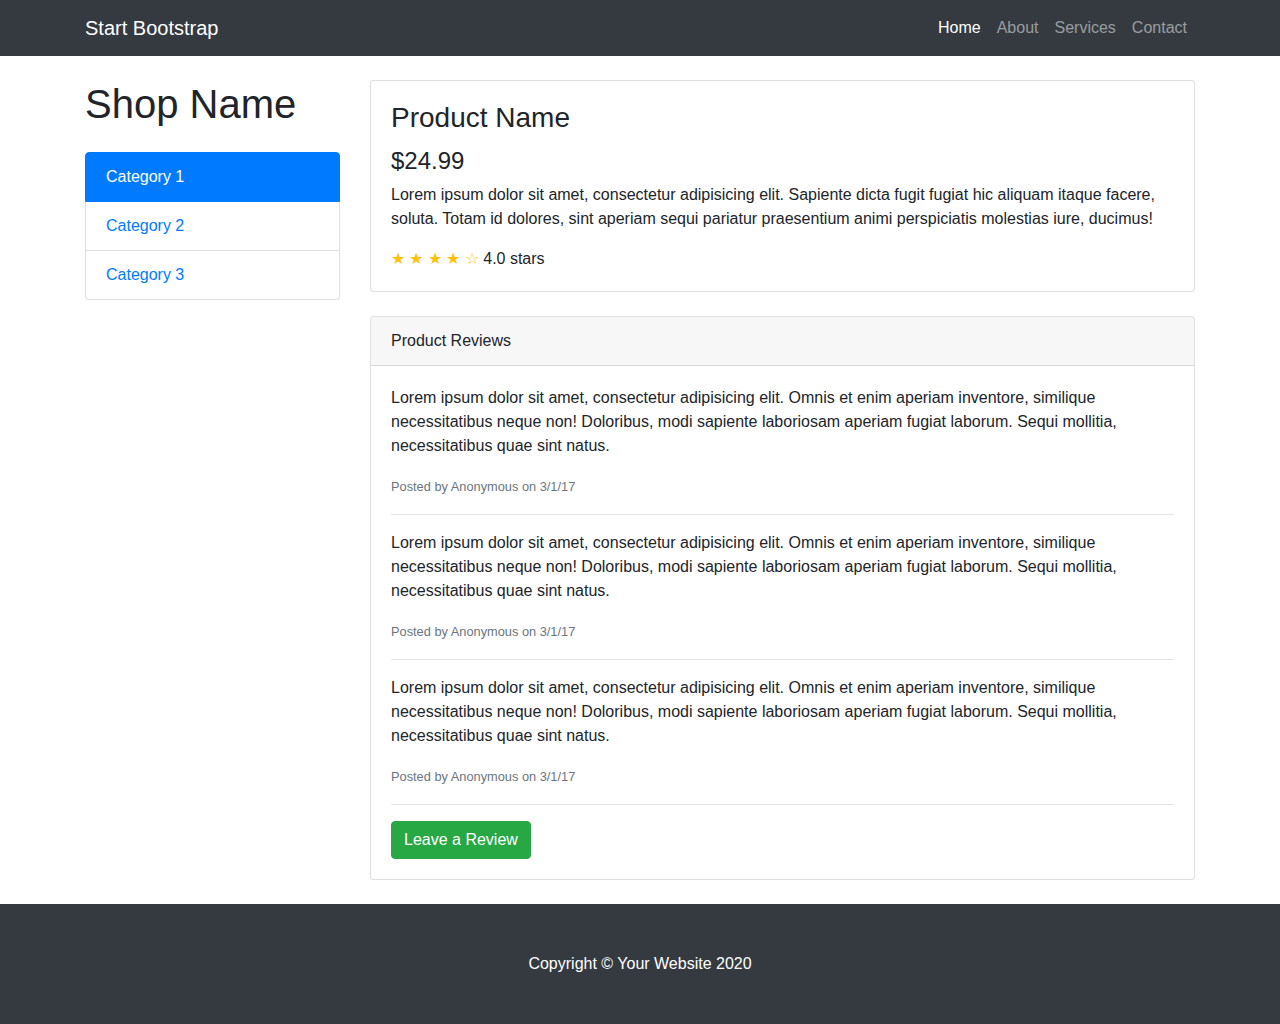
==== details.html @ aedc1860 "Add files via upload" ====
<!DOCTYPE html>
<html lang="en">

<head>

  <meta charset="utf-8">
  <meta name="viewport" content="width=device-width, initial-scale=1, shrink-to-fit=no">
  <meta name="description" content="">
  <meta name="author" content="">

  <title>Shop Item - Start Bootstrap Template</title>

  <!-- Bootstrap core CSS -->
  <link href="vendor/bootstrap/css/bootstrap.min.css" rel="stylesheet">

  <!-- Custom styles for this template -->
  <link href="css/shop-item.css" rel="stylesheet">

</head>

<body>

  <!-- Navigation -->
  <nav class="navbar navbar-expand-lg navbar-dark bg-dark fixed-top">
    <div class="container">
      <a class="navbar-brand" href="#">Start Bootstrap</a>
      <button class="navbar-toggler" type="button" data-toggle="collapse" data-target="#navbarResponsive" aria-controls="navbarResponsive" aria-expanded="false" aria-label="Toggle navigation">
        <span class="navbar-toggler-icon"></span>
      </button>
      <div class="collapse navbar-collapse" id="navbarResponsive">
        <ul class="navbar-nav ml-auto">
          <li class="nav-item active">
            <a class="nav-link" href="#">Home
              <span class="sr-only">(current)</span>
            </a>
          </li>
          <li class="nav-item">
            <a class="nav-link" href="#">About</a>
          </li>
          <li class="nav-item">
            <a class="nav-link" href="#">Services</a>
          </li>
          <li class="nav-item">
            <a class="nav-link" href="#">Contact</a>
          </li>
        </ul>
      </div>
    </div>
  </nav>

  <!-- Page Content -->
  <div class="container">

    <div class="row">

      <div class="col-lg-3">
        <h1 class="my-4">Shop Name</h1>
        <div class="list-group">
          <a href="#" class="list-group-item active">Category 1</a>
          <a href="#" class="list-group-item">Category 2</a>
          <a href="#" class="list-group-item">Category 3</a>
        </div>
      </div>
      <!-- /.col-lg-3 -->

      <div class="col-lg-9">

        <div class="card mt-4">
          <img class="card-img-top img-fluid" src="http://placehold.it/900x400" alt="">
          <div class="card-body">
            <h3 class="card-title">Product Name</h3>
            <h4>$24.99</h4>
            <p class="card-text">Lorem ipsum dolor sit amet, consectetur adipisicing elit. Sapiente dicta fugit fugiat hic aliquam itaque facere, soluta. Totam id dolores, sint aperiam sequi pariatur praesentium animi perspiciatis molestias iure, ducimus!</p>
            <span class="text-warning">&#9733; &#9733; &#9733; &#9733; &#9734;</span>
            4.0 stars
          </div>
        </div>
        <!-- /.card -->

        <div class="card card-outline-secondary my-4">
          <div class="card-header">
            Product Reviews
          </div>
          <div class="card-body">
            <p>Lorem ipsum dolor sit amet, consectetur adipisicing elit. Omnis et enim aperiam inventore, similique necessitatibus neque non! Doloribus, modi sapiente laboriosam aperiam fugiat laborum. Sequi mollitia, necessitatibus quae sint natus.</p>
            <small class="text-muted">Posted by Anonymous on 3/1/17</small>
            <hr>
            <p>Lorem ipsum dolor sit amet, consectetur adipisicing elit. Omnis et enim aperiam inventore, similique necessitatibus neque non! Doloribus, modi sapiente laboriosam aperiam fugiat laborum. Sequi mollitia, necessitatibus quae sint natus.</p>
            <small class="text-muted">Posted by Anonymous on 3/1/17</small>
            <hr>
            <p>Lorem ipsum dolor sit amet, consectetur adipisicing elit. Omnis et enim aperiam inventore, similique necessitatibus neque non! Doloribus, modi sapiente laboriosam aperiam fugiat laborum. Sequi mollitia, necessitatibus quae sint natus.</p>
            <small class="text-muted">Posted by Anonymous on 3/1/17</small>
            <hr>
            <a href="#" class="btn btn-success">Leave a Review</a>
          </div>
        </div>
        <!-- /.card -->

      </div>
      <!-- /.col-lg-9 -->

    </div>

  </div>
  <!-- /.container -->

  <!-- Footer -->
  <footer class="py-5 bg-dark">
    <div class="container">
      <p class="m-0 text-center text-white">Copyright &copy; Your Website 2020</p>
    </div>
    <!-- /.container -->
  </footer>

  <!-- Bootstrap core JavaScript -->
  <script src="vendor/jquery/jquery.min.js"></script>
  <script src="vendor/bootstrap/js/bootstrap.bundle.min.js"></script>

</body>

</html>
---- css/shop-item.css ----
/*!
 * Start Bootstrap - Shop Item (https://startbootstrap.com/templates/shop-item)
 * Copyright 2013-2020 Start Bootstrap
 * Licensed under MIT (https://github.com/StartBootstrap/startbootstrap-shop-item/blob/master/LICENSE)
 */
body {
  padding-top: 56px;
}
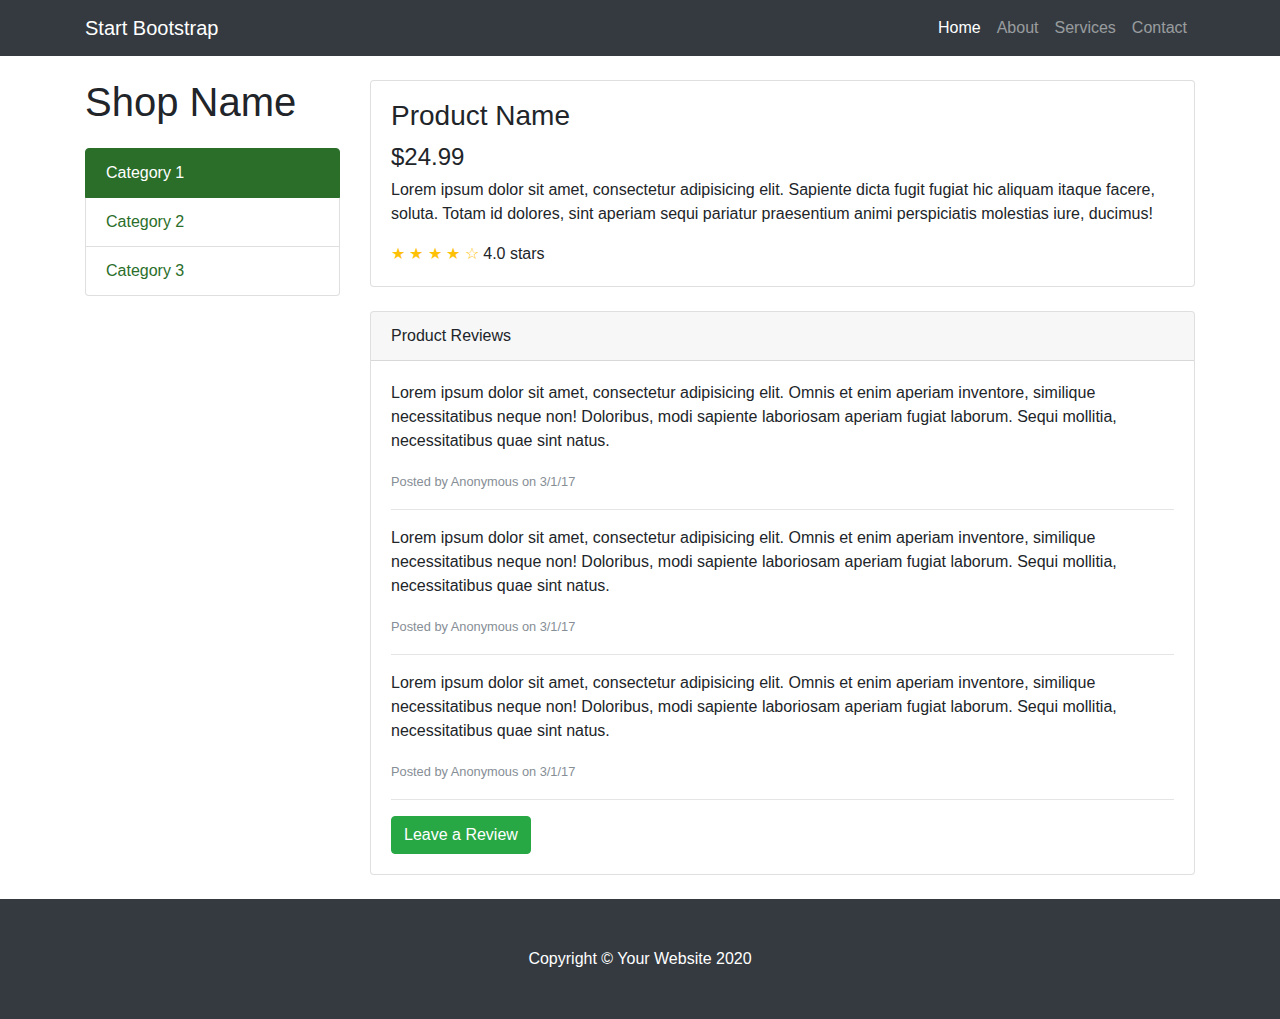
==== commit b8a98097: "Update details.html" ====
--- a/details.html
+++ b/details.html
@@ -10,8 +10,12 @@
 
   <title>Shop Item - Start Bootstrap Template</title>
 
+   <!-- Core CSS PERSO -->
+  <!--<link href="css/home.css" rel="stylesheet"> -->
+   <link href="css/custom-css.css" rel="stylesheet"> 
+  
   <!-- Bootstrap core CSS -->
-  <link href="vendor/bootstrap/css/bootstrap.min.css" rel="stylesheet">
+  <!--<link href="vendor/bootstrap/css/bootstrap.min.css" rel="stylesheet">-->
 
   <!-- Custom styles for this template -->
   <link href="css/shop-item.css" rel="stylesheet">
--- a/css/home.css
+++ b/css/home.css
@@ -0,0 +1 @@
+:root{--blue:#007bff;--indigo:#6610f2;--purple:#6f42c1;--pink:#e83e8c;--red:#dc3545;--orange:#fd7e14;--yellow:#ffc107;--green:#28a745;--teal:#20c997;--cyan:#17a2b8;--white:#fff;--gray:#6c757d;--gray-dark:#343a40;--primary:#007bff;--secondary:#6c757d;--success:#28a745;--info:#17a2b8;--warning:#ffc107;--danger:#dc3545;--light:#f8f9fa;--dark:#343a40;--breakpoint-xs:0;--breakpoint-sm:576px;--breakpoint-md:768px;--breakpoint-lg:992px;--breakpoint-xl:1200px;--font-family-sans-serif:-apple-system,BlinkMacSystemFont,"Segoe UI",Roboto,"Helvetica Neue",Arial,"Noto Sans",sans-serif,"Apple Color Emoji","Segoe UI Emoji","Segoe UI Symbol","Noto Color Emoji";--font-family-monospace:SFMono-Regular,Menlo,Monaco,Consolas,"Liberation Mono","Courier New",monospace}*,::after,::before{box-sizing:border-box}html{font-family:sans-serif;line-height:1.15;-webkit-text-size-adjust:100%;-webkit-tap-highlight-color:transparent}article,aside,figcaption,figure,footer,header,hgroup,main,nav,section{display:block}body{margin:0;font-family:-apple-system,BlinkMacSystemFont,"Segoe UI",Roboto,"Helvetica Neue",Arial,"Noto Sans",sans-serif,"Apple Color Emoji","Segoe UI Emoji","Segoe UI Symbol","Noto Color Emoji";font-size:1rem;font-weight:400;line-height:1.5;color:#212529;text-align:left;background-color:#fff}[tabindex="-1"]:focus:not(:focus-visible){outline:0!important}hr{box-sizing:content-box;height:0;overflow:visible}h1,h2,h3,h4,h5,h6{margin-top:0;margin-bottom:.5rem}p{margin-top:0;margin-bottom:1rem}abbr[data-original-title],abbr[title]{text-decoration:underline;text-decoration:underline dotted;cursor:help;border-bottom:0;text-decoration-skip-ink:none}address{margin-bottom:1rem;font-style:normal;line-height:inherit}dl,ol,ul{margin-top:0;margin-bottom:1rem}ol ol,ol ul,ul ol,ul ul{margin-bottom:0}dt{font-weight:700}dd{margin-bottom:.5rem;margin-left:0}blockquote{margin:0 0 1rem}b,strong{font-weight:bolder}small{font-size:80%}sub,sup{position:relative;font-size:75%;line-height:0;vertical-align:baseline}sub{bottom:-.25em}sup{top:-.5em}a{color:#007bff;text-decoration:none;background-color:transparent}a:hover{color:#0056b3;text-decoration:underline}a:not([href]){color:inherit;text-decoration:none}a:not([href]):hover{color:inherit;text-decoration:none}code,kbd,pre,samp{font-family:SFMono-Regular,Menlo,Monaco,Consolas,"Liberation Mono","Courier New",monospace;font-size:1em}pre{margin-top:0;margin-bottom:1rem;overflow:auto;-ms-overflow-style:scrollbar}figure{margin:0 0 1rem}img{vertical-align:middle;border-style:none}svg{overflow:hidden;vertical-align:middle}table{border-collapse:collapse}caption{padding-top:.75rem;padding-bottom:.75rem;color:#6c757d;text-align:left;caption-side:bottom}th{text-align:inherit}label{display:inline-block;margin-bottom:.5rem}button{border-radius:0}button:focus{outline:1px dotted;outline:5px auto -webkit-focus-ring-color}button,input,optgroup,select,textarea{margin:0;font-family:inherit;font-size:inherit;line-height:inherit}button,input{overflow:visible}button,select{text-transform:none}[role=button]{cursor:pointer}select{word-wrap:normal}[type=button],[type=reset],[type=submit],button{-webkit-appearance:button}[type=button]:not(:disabled),[type=reset]:not(:disabled),[type=submit]:not(:disabled),button:not(:disabled){cursor:pointer}[type=button]::-moz-focus-inner,[type=reset]::-moz-focus-inner,[type=submit]::-moz-focus-inner,button::-moz-focus-inner{padding:0;border-style:none}input[type=checkbox],input[type=radio]{box-sizing:border-box;padding:0}textarea{overflow:auto;resize:vertical}fieldset{min-width:0;padding:0;margin:0;border:0}legend{display:block;width:100%;max-width:100%;padding:0;margin-bottom:.5rem;font-size:1.5rem;line-height:inherit;color:inherit;white-space:normal}progress{vertical-align:baseline}[type=number]::-webkit-inner-spin-button,[type=number]::-webkit-outer-spin-button{height:auto}[type=search]{outline-offset:-2px;-webkit-appearance:none}[type=search]::-webkit-search-decoration{-webkit-appearance:none}::-webkit-file-upload-button{font:inherit;-webkit-appearance:button}output{display:inline-block}summary{display:list-item;cursor:pointer}template{display:none}[hidden]{display:none!important}.h1,.h2,.h3,.h4,.h5,.h6,h1,h2,h3,h4,h5,h6{margin-bottom:.5rem;font-weight:500;line-height:1.2}.h1,h1{font-size:2.5rem}.h2,h2{font-size:2rem}.h3,h3{font-size:1.75rem}.h4,h4{font-size:1.5rem}.h5,h5{font-size:1.25rem}.h6,h6{font-size:1rem}.lead{font-size:1.25rem;font-weight:300}.display-1{font-size:6rem;font-weight:300;line-height:1.2}.display-2{font-size:5.5rem;font-weight:300;line-height:1.2}.display-3{font-size:4.5rem;font-weight:300;line-height:1.2}.display-4{font-size:3.5rem;font-weight:300;line-height:1.2}hr{margin-top:1rem;margin-bottom:1rem;border:0;border-top:1px solid rgba(0,0,0,.1)}.small,small{font-size:80%;font-weight:400}.mark,mark{padding:.2em;background-color:#fcf8e3}.list-unstyled{padding-left:0;list-style:none}.list-inline{padding-left:0;list-style:none}.list-inline-item{display:inline-block}.list-inline-item:not(:last-child){margin-right:.5rem}.initialism{font-size:90%;text-transform:uppercase}.blockquote{margin-bottom:1rem;font-size:1.25rem}.blockquote-footer{display:block;font-size:80%;color:#6c757d}.blockquote-footer::before{content:"\2014\00A0"}.img-fluid{max-width:100%;height:auto}.img-thumbnail{padding:.25rem;background-color:#fff;border:1px solid #dee2e6;border-radius:.25rem;max-width:100%;height:auto}.figure{display:inline-block}.figure-img{margin-bottom:.5rem;line-height:1}.figure-caption{font-size:90%;color:#6c757d}code{font-size:87.5%;color:#e83e8c;word-wrap:break-word}a>code{color:inherit}kbd{padding:.2rem .4rem;font-size:87.5%;color:#fff;background-color:#212529;border-radius:.2rem}kbd kbd{padding:0;font-size:100%;font-weight:700}pre{display:block;font-size:87.5%;color:#212529}pre code{font-size:inherit;color:inherit;word-break:normal}.pre-scrollable{max-height:340px;overflow-y:scroll}.container{width:100%;padding-right:15px;padding-left:15px;margin-right:auto;margin-left:auto}@media (min-width:576px){.container{max-width:540px}}@media (min-width:768px){.container{max-width:720px}}@media (min-width:992px){.container{max-width:960px}}@media (min-width:1200px){.container{max-width:1140px}}.container-fluid,.container-lg,.container-md,.container-sm,.container-xl{width:100%;padding-right:15px;padding-left:15px;margin-right:auto;margin-left:auto}@media (min-width:576px){.container,.container-sm{max-width:540px}}@media (min-width:768px){.container,.container-md,.container-sm{max-width:720px}}@media (min-width:992px){.container,.container-lg,.container-md,.container-sm{max-width:960px}}@media (min-width:1200px){.container,.container-lg,.container-md,.container-sm,.container-xl{max-width:1140px}}.row{display:flex;flex-wrap:wrap;margin-right:-15px;margin-left:-15px}.no-gutters{margin-right:0;margin-left:0}.no-gutters>.col,.no-gutters>[class*=col-]{padding-right:0;padding-left:0}.col,.col-1,.col-10,.col-11,.col-12,.col-2,.col-3,.col-4,.col-5,.col-6,.col-7,.col-8,.col-9,.col-auto,.col-lg,.col-lg-1,.col-lg-10,.col-lg-11,.col-lg-12,.col-lg-2,.col-lg-3,.col-lg-4,.col-lg-5,.col-lg-6,.col-lg-7,.col-lg-8,.col-lg-9,.col-lg-auto,.col-md,.col-md-1,.col-md-10,.col-md-11,.col-md-12,.col-md-2,.col-md-3,.col-md-4,.col-md-5,.col-md-6,.col-md-7,.col-md-8,.col-md-9,.col-md-auto,.col-sm,.col-sm-1,.col-sm-10,.col-sm-11,.col-sm-12,.col-sm-2,.col-sm-3,.col-sm-4,.col-sm-5,.col-sm-6,.col-sm-7,.col-sm-8,.col-sm-9,.col-sm-auto,.col-xl,.col-xl-1,.col-xl-10,.col-xl-11,.col-xl-12,.col-xl-2,.col-xl-3,.col-xl-4,.col-xl-5,.col-xl-6,.col-xl-7,.col-xl-8,.col-xl-9,.col-xl-auto{position:relative;width:100%;padding-right:15px;padding-left:15px}.col{flex-basis:0;flex-grow:1;min-width:0;max-width:100%}.row-cols-1>*{flex:0 0 100%;max-width:100%}.row-cols-2>*{flex:0 0 50%;max-width:50%}.row-cols-3>*{flex:0 0 33.33333%;max-width:33.33333%}.row-cols-4>*{flex:0 0 25%;max-width:25%}.row-cols-5>*{flex:0 0 20%;max-width:20%}.row-cols-6>*{flex:0 0 16.66667%;max-width:16.66667%}.col-auto{flex:0 0 auto;width:auto;max-width:100%}.col-1{flex:0 0 8.33333%;max-width:8.33333%}.col-2{flex:0 0 16.66667%;max-width:16.66667%}.col-3{flex:0 0 25%;max-width:25%}.col-4{flex:0 0 33.33333%;max-width:33.33333%}.col-5{flex:0 0 41.66667%;max-width:41.66667%}.col-6{flex:0 0 50%;max-width:50%}.col-7{flex:0 0 58.33333%;max-width:58.33333%}.col-8{flex:0 0 66.66667%;max-width:66.66667%}.col-9{flex:0 0 75%;max-width:75%}.col-10{flex:0 0 83.33333%;max-width:83.33333%}.col-11{flex:0 0 91.66667%;max-width:91.66667%}.col-12{flex:0 0 100%;max-width:100%}.order-first{order:-1}.order-last{order:13}.order-0{order:0}.order-1{order:1}.order-2{order:2}.order-3{order:3}.order-4{order:4}.order-5{order:5}.order-6{order:6}.order-7{order:7}.order-8{order:8}.order-9{order:9}.order-10{order:10}.order-11{order:11}.order-12{order:12}.offset-1{margin-left:8.33333%}.offset-2{margin-left:16.66667%}.offset-3{margin-left:25%}.offset-4{margin-left:33.33333%}.offset-5{margin-left:41.66667%}.offset-6{margin-left:50%}.offset-7{margin-left:58.33333%}.offset-8{margin-left:66.66667%}.offset-9{margin-left:75%}.offset-10{margin-left:83.33333%}.offset-11{margin-left:91.66667%}@media (min-width:576px){.col-sm{flex-basis:0;flex-grow:1;min-width:0;max-width:100%}.row-cols-sm-1>*{flex:0 0 100%;max-width:100%}.row-cols-sm-2>*{flex:0 0 50%;max-width:50%}.row-cols-sm-3>*{flex:0 0 33.33333%;max-width:33.33333%}.row-cols-sm-4>*{flex:0 0 25%;max-width:25%}.row-cols-sm-5>*{flex:0 0 20%;max-width:20%}.row-cols-sm-6>*{flex:0 0 16.66667%;max-width:16.66667%}.col-sm-auto{flex:0 0 auto;width:auto;max-width:100%}.col-sm-1{flex:0 0 8.33333%;max-width:8.33333%}.col-sm-2{flex:0 0 16.66667%;max-width:16.66667%}.col-sm-3{flex:0 0 25%;max-width:25%}.col-sm-4{flex:0 0 33.33333%;max-width:33.33333%}.col-sm-5{flex:0 0 41.66667%;max-width:41.66667%}.col-sm-6{flex:0 0 50%;max-width:50%}.col-sm-7{flex:0 0 58.33333%;max-width:58.33333%}.col-sm-8{flex:0 0 66.66667%;max-width:66.66667%}.col-sm-9{flex:0 0 75%;max-width:75%}.col-sm-10{flex:0 0 83.33333%;max-width:83.33333%}.col-sm-11{flex:0 0 91.66667%;max-width:91.66667%}.col-sm-12{flex:0 0 100%;max-width:100%}.order-sm-first{order:-1}.order-sm-last{order:13}.order-sm-0{order:0}.order-sm-1{order:1}.order-sm-2{order:2}.order-sm-3{order:3}.order-sm-4{order:4}.order-sm-5{order:5}.order-sm-6{order:6}.order-sm-7{order:7}.order-sm-8{order:8}.order-sm-9{order:9}.order-sm-10{order:10}.order-sm-11{order:11}.order-sm-12{order:12}.offset-sm-0{margin-left:0}.offset-sm-1{margin-left:8.33333%}.offset-sm-2{margin-left:16.66667%}.offset-sm-3{margin-left:25%}.offset-sm-4{margin-left:33.33333%}.offset-sm-5{margin-left:41.66667%}.offset-sm-6{margin-left:50%}.offset-sm-7{margin-left:58.33333%}.offset-sm-8{margin-left:66.66667%}.offset-sm-9{margin-left:75%}.offset-sm-10{margin-left:83.33333%}.offset-sm-11{margin-left:91.66667%}}@media (min-width:768px){.col-md{flex-basis:0;flex-grow:1;min-width:0;max-width:100%}.row-cols-md-1>*{flex:0 0 100%;max-width:100%}.row-cols-md-2>*{flex:0 0 50%;max-width:50%}.row-cols-md-3>*{flex:0 0 33.33333%;max-width:33.33333%}.row-cols-md-4>*{flex:0 0 25%;max-width:25%}.row-cols-md-5>*{flex:0 0 20%;max-width:20%}.row-cols-md-6>*{flex:0 0 16.66667%;max-width:16.66667%}.col-md-auto{flex:0 0 auto;width:auto;max-width:100%}.col-md-1{flex:0 0 8.33333%;max-width:8.33333%}.col-md-2{flex:0 0 16.66667%;max-width:16.66667%}.col-md-3{flex:0 0 25%;max-width:25%}.col-md-4{flex:0 0 33.33333%;max-width:33.33333%}.col-md-5{flex:0 0 41.66667%;max-width:41.66667%}.col-md-6{flex:0 0 50%;max-width:50%}.col-md-7{flex:0 0 58.33333%;max-width:58.33333%}.col-md-8{flex:0 0 66.66667%;max-width:66.66667%}.col-md-9{flex:0 0 75%;max-width:75%}.col-md-10{flex:0 0 83.33333%;max-width:83.33333%}.col-md-11{flex:0 0 91.66667%;max-width:91.66667%}.col-md-12{flex:0 0 100%;max-width:100%}.order-md-first{order:-1}.order-md-last{order:13}.order-md-0{order:0}.order-md-1{order:1}.order-md-2{order:2}.order-md-3{order:3}.order-md-4{order:4}.order-md-5{order:5}.order-md-6{order:6}.order-md-7{order:7}.order-md-8{order:8}.order-md-9{order:9}.order-md-10{order:10}.order-md-11{order:11}.order-md-12{order:12}.offset-md-0{margin-left:0}.offset-md-1{margin-left:8.33333%}.offset-md-2{margin-left:16.66667%}.offset-md-3{margin-left:25%}.offset-md-4{margin-left:33.33333%}.offset-md-5{margin-left:41.66667%}.offset-md-6{margin-left:50%}.offset-md-7{margin-left:58.33333%}.offset-md-8{margin-left:66.66667%}.offset-md-9{margin-left:75%}.offset-md-10{margin-left:83.33333%}.offset-md-11{margin-left:91.66667%}}@media (min-width:992px){.col-lg{flex-basis:0;flex-grow:1;min-width:0;max-width:100%}.row-cols-lg-1>*{flex:0 0 100%;max-width:100%}.row-cols-lg-2>*{flex:0 0 50%;max-width:50%}.row-cols-lg-3>*{flex:0 0 33.33333%;max-width:33.33333%}.row-cols-lg-4>*{flex:0 0 25%;max-width:25%}.row-cols-lg-5>*{flex:0 0 20%;max-width:20%}.row-cols-lg-6>*{flex:0 0 16.66667%;max-width:16.66667%}.col-lg-auto{flex:0 0 auto;width:auto;max-width:100%}.col-lg-1{flex:0 0 8.33333%;max-width:8.33333%}.col-lg-2{flex:0 0 16.66667%;max-width:16.66667%}.col-lg-3{flex:0 0 25%;max-width:25%}.col-lg-4{flex:0 0 33.33333%;max-width:33.33333%}.col-lg-5{flex:0 0 41.66667%;max-width:41.66667%}.col-lg-6{flex:0 0 50%;max-width:50%}.col-lg-7{flex:0 0 58.33333%;max-width:58.33333%}.col-lg-8{flex:0 0 66.66667%;max-width:66.66667%}.col-lg-9{flex:0 0 75%;max-width:75%}.col-lg-10{flex:0 0 83.33333%;max-width:83.33333%}.col-lg-11{flex:0 0 91.66667%;max-width:91.66667%}.col-lg-12{flex:0 0 100%;max-width:100%}.order-lg-first{order:-1}.order-lg-last{order:13}.order-lg-0{order:0}.order-lg-1{order:1}.order-lg-2{order:2}.order-lg-3{order:3}.order-lg-4{order:4}.order-lg-5{order:5}.order-lg-6{order:6}.order-lg-7{order:7}.order-lg-8{order:8}.order-lg-9{order:9}.order-lg-10{order:10}.order-lg-11{order:11}.order-lg-12{order:12}.offset-lg-0{margin-left:0}.offset-lg-1{margin-left:8.33333%}.offset-lg-2{margin-left:16.66667%}.offset-lg-3{margin-left:25%}.offset-lg-4{margin-left:33.33333%}.offset-lg-5{margin-left:41.66667%}.offset-lg-6{margin-left:50%}.offset-lg-7{margin-left:58.33333%}.offset-lg-8{margin-left:66.66667%}.offset-lg-9{margin-left:75%}.offset-lg-10{margin-left:83.33333%}.offset-lg-11{margin-left:91.66667%}}@media (min-width:1200px){.col-xl{flex-basis:0;flex-grow:1;min-width:0;max-width:100%}.row-cols-xl-1>*{flex:0 0 100%;max-width:100%}.row-cols-xl-2>*{flex:0 0 50%;max-width:50%}.row-cols-xl-3>*{flex:0 0 33.33333%;max-width:33.33333%}.row-cols-xl-4>*{flex:0 0 25%;max-width:25%}.row-cols-xl-5>*{flex:0 0 20%;max-width:20%}.row-cols-xl-6>*{flex:0 0 16.66667%;max-width:16.66667%}.col-xl-auto{flex:0 0 auto;width:auto;max-width:100%}.col-xl-1{flex:0 0 8.33333%;max-width:8.33333%}.col-xl-2{flex:0 0 16.66667%;max-width:16.66667%}.col-xl-3{flex:0 0 25%;max-width:25%}.col-xl-4{flex:0 0 33.33333%;max-width:33.33333%}.col-xl-5{flex:0 0 41.66667%;max-width:41.66667%}.col-xl-6{flex:0 0 50%;max-width:50%}.col-xl-7{flex:0 0 58.33333%;max-width:58.33333%}.col-xl-8{flex:0 0 66.66667%;max-width:66.66667%}.col-xl-9{flex:0 0 75%;max-width:75%}.col-xl-10{flex:0 0 83.33333%;max-width:83.33333%}.col-xl-11{flex:0 0 91.66667%;max-width:91.66667%}.col-xl-12{flex:0 0 100%;max-width:100%}.order-xl-first{order:-1}.order-xl-last{order:13}.order-xl-0{order:0}.order-xl-1{order:1}.order-xl-2{order:2}.order-xl-3{order:3}.order-xl-4{order:4}.order-xl-5{order:5}.order-xl-6{order:6}.order-xl-7{order:7}.order-xl-8{order:8}.order-xl-9{order:9}.order-xl-10{order:10}.order-xl-11{order:11}.order-xl-12{order:12}.offset-xl-0{margin-left:0}.offset-xl-1{margin-left:8.33333%}.offset-xl-2{margin-left:16.66667%}.offset-xl-3{margin-left:25%}.offset-xl-4{margin-left:33.33333%}.offset-xl-5{margin-left:41.66667%}.offset-xl-6{margin-left:50%}.offset-xl-7{margin-left:58.33333%}.offset-xl-8{margin-left:66.66667%}.offset-xl-9{margin-left:75%}.offset-xl-10{margin-left:83.33333%}.offset-xl-11{margin-left:91.66667%}}.table{width:100%;margin-bottom:1rem;color:#212529}.table td,.table th{padding:.75rem;vertical-align:top;border-top:1px solid #dee2e6}.table thead th{vertical-align:bottom;border-bottom:2px solid #dee2e6}.table tbody+tbody{border-top:2px solid #dee2e6}.table-sm td,.table-sm th{padding:.3rem}.table-bordered{border:1px solid #dee2e6}.table-bordered td,.table-bordered th{border:1px solid #dee2e6}.table-bordered thead td,.table-bordered thead th{border-bottom-width:2px}.table-borderless tbody+tbody,.table-borderless td,.table-borderless th,.table-borderless thead th{border:0}.table-striped tbody tr:nth-of-type(odd){background-color:rgba(0,0,0,.05)}.table-hover tbody tr:hover{color:#212529;background-color:rgba(0,0,0,.075)}.table-primary,.table-primary>td,.table-primary>th{background-color:#b8daff}.table-primary tbody+tbody,.table-primary td,.table-primary th,.table-primary thead th{border-color:#7abaff}.table-hover .table-primary:hover{background-color:#9fcdff}.table-hover .table-primary:hover>td,.table-hover .table-primary:hover>th{background-color:#9fcdff}.table-secondary,.table-secondary>td,.table-secondary>th{background-color:#d6d8db}.table-secondary tbody+tbody,.table-secondary td,.table-secondary th,.table-secondary thead th{border-color:#b3b7bb}.table-hover .table-secondary:hover{background-color:#c8cbcf}.table-hover .table-secondary:hover>td,.table-hover .table-secondary:hover>th{background-color:#c8cbcf}.table-success,.table-success>td,.table-success>th{background-color:#c3e6cb}.table-success tbody+tbody,.table-success td,.table-success th,.table-success thead th{border-color:#8fd19e}.table-hover .table-success:hover{background-color:#b1dfbb}.table-hover .table-success:hover>td,.table-hover .table-success:hover>th{background-color:#b1dfbb}.table-info,.table-info>td,.table-info>th{background-color:#bee5eb}.table-info tbody+tbody,.table-info td,.table-info th,.table-info thead th{border-color:#86cfda}.table-hover .table-info:hover{background-color:#abdde5}.table-hover .table-info:hover>td,.table-hover .table-info:hover>th{background-color:#abdde5}.table-warning,.table-warning>td,.table-warning>th{background-color:#ffeeba}.table-warning tbody+tbody,.table-warning td,.table-warning th,.table-warning thead th{border-color:#ffdf7e}.table-hover .table-warning:hover{background-color:#ffe8a1}.table-hover .table-warning:hover>td,.table-hover .table-warning:hover>th{background-color:#ffe8a1}.table-danger,.table-danger>td,.table-danger>th{background-color:#f5c6cb}.table-danger tbody+tbody,.table-danger td,.table-danger th,.table-danger thead th{border-color:#ed969e}.table-hover .table-danger:hover{background-color:#f1b0b7}.table-hover .table-danger:hover>td,.table-hover .table-danger:hover>th{background-color:#f1b0b7}.table-light,.table-light>td,.table-light>th{background-color:#fdfdfe}.table-light tbody+tbody,.table-light td,.table-light th,.table-light thead th{border-color:#fbfcfc}.table-hover .table-light:hover{background-color:#ececf6}.table-hover .table-light:hover>td,.table-hover .table-light:hover>th{background-color:#ececf6}.table-dark,.table-dark>td,.table-dark>th{background-color:#c6c8ca}.table-dark tbody+tbody,.table-dark td,.table-dark th,.table-dark thead th{border-color:#95999c}.table-hover .table-dark:hover{background-color:#b9bbbe}.table-hover .table-dark:hover>td,.table-hover .table-dark:hover>th{background-color:#b9bbbe}.table-active,.table-active>td,.table-active>th{background-color:rgba(0,0,0,.075)}.table-hover .table-active:hover{background-color:rgba(0,0,0,.075)}.table-hover .table-active:hover>td,.table-hover .table-active:hover>th{background-color:rgba(0,0,0,.075)}.table .thead-dark th{color:#fff;background-color:#343a40;border-color:#454d55}.table .thead-light th{color:#495057;background-color:#e9ecef;border-color:#dee2e6}.table-dark{color:#fff;background-color:#343a40}.table-dark td,.table-dark th,.table-dark thead th{border-color:#454d55}.table-dark.table-bordered{border:0}.table-dark.table-striped tbody tr:nth-of-type(odd){background-color:rgba(255,255,255,.05)}.table-dark.table-hover tbody tr:hover{color:#fff;background-color:rgba(255,255,255,.075)}@media (max-width:575.98px){.table-responsive-sm{display:block;width:100%;overflow-x:auto;-webkit-overflow-scrolling:touch}.table-responsive-sm>.table-bordered{border:0}}@media (max-width:767.98px){.table-responsive-md{display:block;width:100%;overflow-x:auto;-webkit-overflow-scrolling:touch}.table-responsive-md>.table-bordered{border:0}}@media (max-width:991.98px){.table-responsive-lg{display:block;width:100%;overflow-x:auto;-webkit-overflow-scrolling:touch}.table-responsive-lg>.table-bordered{border:0}}@media (max-width:1199.98px){.table-responsive-xl{display:block;width:100%;overflow-x:auto;-webkit-overflow-scrolling:touch}.table-responsive-xl>.table-bordered{border:0}}.table-responsive{display:block;width:100%;overflow-x:auto;-webkit-overflow-scrolling:touch}.table-responsive>.table-bordered{border:0}.form-control{display:block;width:100%;height:calc(1.5em + .75rem + 2px);padding:.375rem .75rem;font-size:1rem;font-weight:400;line-height:1.5;color:#495057;background-color:#fff;background-clip:padding-box;border:1px solid #ced4da;border-radius:.25rem;transition:border-color .15s ease-in-out,box-shadow .15s ease-in-out}@media (prefers-reduced-motion:reduce){.form-control{transition:none}}.form-control::-ms-expand{background-color:transparent;border:0}.form-control:-moz-focusring{color:transparent;text-shadow:0 0 0 #495057}.form-control:focus{color:#495057;background-color:#fff;border-color:#80bdff;outline:0;box-shadow:0 0 0 .2rem rgba(0,123,255,.25)}.form-control::placeholder{color:#6c757d;opacity:1}.form-control:disabled,.form-control[readonly]{background-color:#e9ecef;opacity:1}input[type=date].form-control,input[type=datetime-local].form-control,input[type=month].form-control,input[type=time].form-control{appearance:none}select.form-control:focus::-ms-value{color:#495057;background-color:#fff}.form-control-file,.form-control-range{display:block;width:100%}.col-form-label{padding-top:calc(.375rem + 1px);padding-bottom:calc(.375rem + 1px);margin-bottom:0;font-size:inherit;line-height:1.5}.col-form-label-lg{padding-top:calc(.5rem + 1px);padding-bottom:calc(.5rem + 1px);font-size:1.25rem;line-height:1.5}.col-form-label-sm{padding-top:calc(.25rem + 1px);padding-bottom:calc(.25rem + 1px);font-size:.875rem;line-height:1.5}.form-control-plaintext{display:block;width:100%;padding:.375rem 0;margin-bottom:0;font-size:1rem;line-height:1.5;color:#212529;background-color:transparent;border:solid transparent;border-width:1px 0}.form-control-plaintext.form-control-lg,.form-control-plaintext.form-control-sm{padding-right:0;padding-left:0}.form-control-sm{height:calc(1.5em + .5rem + 2px);padding:.25rem .5rem;font-size:.875rem;line-height:1.5;border-radius:.2rem}.form-control-lg{height:calc(1.5em + 1rem + 2px);padding:.5rem 1rem;font-size:1.25rem;line-height:1.5;border-radius:.3rem}select.form-control[multiple],select.form-control[size]{height:auto}textarea.form-control{height:auto}.form-group{margin-bottom:1rem}.form-text{display:block;margin-top:.25rem}.form-row{display:flex;flex-wrap:wrap;margin-right:-5px;margin-left:-5px}.form-row>.col,.form-row>[class*=col-]{padding-right:5px;padding-left:5px}.form-check{position:relative;display:block;padding-left:1.25rem}.form-check-input{position:absolute;margin-top:.3rem;margin-left:-1.25rem}.form-check-input:disabled~.form-check-label,.form-check-input[disabled]~.form-check-label{color:#6c757d}.form-check-label{margin-bottom:0}.form-check-inline{display:inline-flex;align-items:center;padding-left:0;margin-right:.75rem}.form-check-inline .form-check-input{position:static;margin-top:0;margin-right:.3125rem;margin-left:0}.valid-feedback{display:none;width:100%;margin-top:.25rem;font-size:80%;color:#28a745}.valid-tooltip{position:absolute;top:100%;z-index:5;display:none;max-width:100%;padding:.25rem .5rem;margin-top:.1rem;font-size:.875rem;line-height:1.5;color:#fff;background-color:rgba(40,167,69,.9);border-radius:.25rem}.is-valid~.valid-feedback,.is-valid~.valid-tooltip,.was-validated :valid~.valid-feedback,.was-validated :valid~.valid-tooltip{display:block}.form-control.is-valid,.was-validated .form-control:valid{border-color:#28a745;padding-right:calc(1.5em + .75rem);background-image:url("data:image/svg+xml,%3csvg xmlns='http://www.w3.org/2000/svg' width='8' height='8' viewBox='0 0 8 8'%3e%3cpath fill='%2328a745' d='M2.3 6.73L.6 4.53c-.4-1.04.46-1.4 1.1-.8l1.1 1.4 3.4-3.8c.6-.63 1.6-.27 1.2.7l-4 4.6c-.43.5-.8.4-1.1.1z'/%3e%3c/svg%3e");background-repeat:no-repeat;background-position:right calc(.375em + .1875rem) center;background-size:calc(.75em + .375rem) calc(.75em + .375rem)}.form-control.is-valid:focus,.was-validated .form-control:valid:focus{border-color:#28a745;box-shadow:0 0 0 .2rem rgba(40,167,69,.25)}.was-validated textarea.form-control:valid,textarea.form-control.is-valid{padding-right:calc(1.5em + .75rem);background-position:top calc(.375em + .1875rem) right calc(.375em + .1875rem)}.custom-select.is-valid,.was-validated .custom-select:valid{border-color:#28a745;padding-right:calc(.75em + 2.3125rem);background:url("data:image/svg+xml,%3csvg xmlns='http://www.w3.org/2000/svg' width='4' height='5' viewBox='0 0 4 5'%3e%3cpath fill='%23343a40' d='M2 0L0 2h4zm0 5L0 3h4z'/%3e%3c/svg%3e") no-repeat right .75rem center/8px 10px,url("data:image/svg+xml,%3csvg xmlns='http://www.w3.org/2000/svg' width='8' height='8' viewBox='0 0 8 8'%3e%3cpath fill='%2328a745' d='M2.3 6.73L.6 4.53c-.4-1.04.46-1.4 1.1-.8l1.1 1.4 3.4-3.8c.6-.63 1.6-.27 1.2.7l-4 4.6c-.43.5-.8.4-1.1.1z'/%3e%3c/svg%3e") #fff no-repeat center right 1.75rem/calc(.75em + .375rem) calc(.75em + .375rem)}.custom-select.is-valid:focus,.was-validated .custom-select:valid:focus{border-color:#28a745;box-shadow:0 0 0 .2rem rgba(40,167,69,.25)}.form-check-input.is-valid~.form-check-label,.was-validated .form-check-input:valid~.form-check-label{color:#28a745}.form-check-input.is-valid~.valid-feedback,.form-check-input.is-valid~.valid-tooltip,.was-validated .form-check-input:valid~.valid-feedback,.was-validated .form-check-input:valid~.valid-tooltip{display:block}.custom-control-input.is-valid~.custom-control-label,.was-validated .custom-control-input:valid~.custom-control-label{color:#28a745}.custom-control-input.is-valid~.custom-control-label::before,.was-validated .custom-control-input:valid~.custom-control-label::before{border-color:#28a745}.custom-control-input.is-valid:checked~.custom-control-label::before,.was-validated .custom-control-input:valid:checked~.custom-control-label::before{border-color:#34ce57;background-color:#34ce57}.custom-control-input.is-valid:focus~.custom-control-label::before,.was-validated .custom-control-input:valid:focus~.custom-control-label::before{box-shadow:0 0 0 .2rem rgba(40,167,69,.25)}.custom-control-input.is-valid:focus:not(:checked)~.custom-control-label::before,.was-validated .custom-control-input:valid:focus:not(:checked)~.custom-control-label::before{border-color:#28a745}.custom-file-input.is-valid~.custom-file-label,.was-validated .custom-file-input:valid~.custom-file-label{border-color:#28a745}.custom-file-input.is-valid:focus~.custom-file-label,.was-validated .custom-file-input:valid:focus~.custom-file-label{border-color:#28a745;box-shadow:0 0 0 .2rem rgba(40,167,69,.25)}.invalid-feedback{display:none;width:100%;margin-top:.25rem;font-size:80%;color:#dc3545}.invalid-tooltip{position:absolute;top:100%;z-index:5;display:none;max-width:100%;padding:.25rem .5rem;margin-top:.1rem;font-size:.875rem;line-height:1.5;color:#fff;background-color:rgba(220,53,69,.9);border-radius:.25rem}.is-invalid~.invalid-feedback,.is-invalid~.invalid-tooltip,.was-validated :invalid~.invalid-feedback,.was-validated :invalid~.invalid-tooltip{display:block}.form-control.is-invalid,.was-validated .form-control:invalid{border-color:#dc3545;padding-right:calc(1.5em + .75rem);background-image:url("data:image/svg+xml,%3csvg xmlns='http://www.w3.org/2000/svg' width='12' height='12' fill='none' stroke='%23dc3545' viewBox='0 0 12 12'%3e%3ccircle cx='6' cy='6' r='4.5'/%3e%3cpath stroke-linejoin='round' d='M5.8 3.6h.4L6 6.5z'/%3e%3ccircle cx='6' cy='8.2' r='.6' fill='%23dc3545' stroke='none'/%3e%3c/svg%3e");background-repeat:no-repeat;background-position:right calc(.375em + .1875rem) center;background-size:calc(.75em + .375rem) calc(.75em + .375rem)}.form-control.is-invalid:focus,.was-validated .form-control:invalid:focus{border-color:#dc3545;box-shadow:0 0 0 .2rem rgba(220,53,69,.25)}.was-validated textarea.form-control:invalid,textarea.form-control.is-invalid{padding-right:calc(1.5em + .75rem);background-position:top calc(.375em + .1875rem) right calc(.375em + .1875rem)}.custom-select.is-invalid,.was-validated .custom-select:invalid{border-color:#dc3545;padding-right:calc(.75em + 2.3125rem);background:url("data:image/svg+xml,%3csvg xmlns='http://www.w3.org/2000/svg' width='4' height='5' viewBox='0 0 4 5'%3e%3cpath fill='%23343a40' d='M2 0L0 2h4zm0 5L0 3h4z'/%3e%3c/svg%3e") no-repeat right .75rem center/8px 10px,url("data:image/svg+xml,%3csvg xmlns='http://www.w3.org/2000/svg' width='12' height='12' fill='none' stroke='%23dc3545' viewBox='0 0 12 12'%3e%3ccircle cx='6' cy='6' r='4.5'/%3e%3cpath stroke-linejoin='round' d='M5.8 3.6h.4L6 6.5z'/%3e%3ccircle cx='6' cy='8.2' r='.6' fill='%23dc3545' stroke='none'/%3e%3c/svg%3e") #fff no-repeat center right 1.75rem/calc(.75em + .375rem) calc(.75em + .375rem)}.custom-select.is-invalid:focus,.was-validated .custom-select:invalid:focus{border-color:#dc3545;box-shadow:0 0 0 .2rem rgba(220,53,69,.25)}.form-check-input.is-invalid~.form-check-label,.was-validated .form-check-input:invalid~.form-check-label{color:#dc3545}.form-check-input.is-invalid~.invalid-feedback,.form-check-input.is-invalid~.invalid-tooltip,.was-validated .form-check-input:invalid~.invalid-feedback,.was-validated .form-check-input:invalid~.invalid-tooltip{display:block}.custom-control-input.is-invalid~.custom-control-label,.was-validated .custom-control-input:invalid~.custom-control-label{color:#dc3545}.custom-control-input.is-invalid~.custom-control-label::before,.was-validated .custom-control-input:invalid~.custom-control-label::before{border-color:#dc3545}.custom-control-input.is-invalid:checked~.custom-control-label::before,.was-validated .custom-control-input:invalid:checked~.custom-control-label::before{border-color:#e4606d;background-color:#e4606d}.custom-control-input.is-invalid:focus~.custom-control-label::before,.was-validated .custom-control-input:invalid:focus~.custom-control-label::before{box-shadow:0 0 0 .2rem rgba(220,53,69,.25)}.custom-control-input.is-invalid:focus:not(:checked)~.custom-control-label::before,.was-validated .custom-control-input:invalid:focus:not(:checked)~.custom-control-label::before{border-color:#dc3545}.custom-file-input.is-invalid~.custom-file-label,.was-validated .custom-file-input:invalid~.custom-file-label{border-color:#dc3545}.custom-file-input.is-invalid:focus~.custom-file-label,.was-validated .custom-file-input:invalid:focus~.custom-file-label{border-color:#dc3545;box-shadow:0 0 0 .2rem rgba(220,53,69,.25)}.form-inline{display:flex;flex-flow:row wrap;align-items:center}.form-inline .form-check{width:100%}@media (min-width:576px){.form-inline label{display:flex;align-items:center;justify-content:center;margin-bottom:0}.form-inline .form-group{display:flex;flex:0 0 auto;flex-flow:row wrap;align-items:center;margin-bottom:0}.form-inline .form-control{display:inline-block;width:auto;vertical-align:middle}.form-inline .form-control-plaintext{display:inline-block}.form-inline .custom-select,.form-inline .input-group{width:auto}.form-inline .form-check{display:flex;align-items:center;justify-content:center;width:auto;padding-left:0}.form-inline .form-check-input{position:relative;flex-shrink:0;margin-top:0;margin-right:.25rem;margin-left:0}.form-inline .custom-control{align-items:center;justify-content:center}.form-inline .custom-control-label{margin-bottom:0}}.btn{display:inline-block;font-weight:400;color:#212529;text-align:center;vertical-align:middle;user-select:none;background-color:transparent;border:1px solid transparent;padding:.375rem .75rem;font-size:1rem;line-height:1.5;border-radius:.25rem;transition:color .15s ease-in-out,background-color .15s ease-in-out,border-color .15s ease-in-out,box-shadow .15s ease-in-out}@media (prefers-reduced-motion:reduce){.btn{transition:none}}.btn:hover{color:#212529;text-decoration:none}.btn.focus,.btn:focus{outline:0;box-shadow:0 0 0 .2rem rgba(0,123,255,.25)}.btn.disabled,.btn:disabled{opacity:.65}.btn:not(:disabled):not(.disabled){cursor:pointer}a.btn.disabled,fieldset:disabled a.btn{pointer-events:none}.btn-primary{color:#fff;background-color:#007bff;border-color:#007bff}.btn-primary:hover{color:#fff;background-color:#0069d9;border-color:#0062cc}.btn-primary.focus,.btn-primary:focus{color:#fff;background-color:#0069d9;border-color:#0062cc;box-shadow:0 0 0 .2rem rgba(38,143,255,.5)}.btn-primary.disabled,.btn-primary:disabled{color:#fff;background-color:#007bff;border-color:#007bff}.btn-primary:not(:disabled):not(.disabled).active,.btn-primary:not(:disabled):not(.disabled):active,.show>.btn-primary.dropdown-toggle{color:#fff;background-color:#0062cc;border-color:#005cbf}.btn-primary:not(:disabled):not(.disabled).active:focus,.btn-primary:not(:disabled):not(.disabled):active:focus,.show>.btn-primary.dropdown-toggle:focus{box-shadow:0 0 0 .2rem rgba(38,143,255,.5)}.btn-secondary{color:#fff;background-color:#6c757d;border-color:#6c757d}.btn-secondary:hover{color:#fff;background-color:#5a6268;border-color:#545b62}.btn-secondary.focus,.btn-secondary:focus{color:#fff;background-color:#5a6268;border-color:#545b62;box-shadow:0 0 0 .2rem rgba(130,138,145,.5)}.btn-secondary.disabled,.btn-secondary:disabled{color:#fff;background-color:#6c757d;border-color:#6c757d}.btn-secondary:not(:disabled):not(.disabled).active,.btn-secondary:not(:disabled):not(.disabled):active,.show>.btn-secondary.dropdown-toggle{color:#fff;background-color:#545b62;border-color:#4e555b}.btn-secondary:not(:disabled):not(.disabled).active:focus,.btn-secondary:not(:disabled):not(.disabled):active:focus,.show>.btn-secondary.dropdown-toggle:focus{box-shadow:0 0 0 .2rem rgba(130,138,145,.5)}.btn-success{color:#fff;background-color:#28a745;border-color:#28a745}.btn-success:hover{color:#fff;background-color:#218838;border-color:#1e7e34}.btn-success.focus,.btn-success:focus{color:#fff;background-color:#218838;border-color:#1e7e34;box-shadow:0 0 0 .2rem rgba(72,180,97,.5)}.btn-success.disabled,.btn-success:disabled{color:#fff;background-color:#28a745;border-color:#28a745}.btn-success:not(:disabled):not(.disabled).active,.btn-success:not(:disabled):not(.disabled):active,.show>.btn-success.dropdown-toggle{color:#fff;background-color:#1e7e34;border-color:#1c7430}.btn-success:not(:disabled):not(.disabled).active:focus,.btn-success:not(:disabled):not(.disabled):active:focus,.show>.btn-success.dropdown-toggle:focus{box-shadow:0 0 0 .2rem rgba(72,180,97,.5)}.btn-info{color:#fff;background-color:#17a2b8;border-color:#17a2b8}.btn-info:hover{color:#fff;background-color:#138496;border-color:#117a8b}.btn-info.focus,.btn-info:focus{color:#fff;background-color:#138496;border-color:#117a8b;box-shadow:0 0 0 .2rem rgba(58,176,195,.5)}.btn-info.disabled,.btn-info:disabled{color:#fff;background-color:#17a2b8;border-color:#17a2b8}.btn-info:not(:disabled):not(.disabled).active,.btn-info:not(:disabled):not(.disabled):active,.show>.btn-info.dropdown-toggle{color:#fff;background-color:#117a8b;border-color:#10707f}.btn-info:not(:disabled):not(.disabled).active:focus,.btn-info:not(:disabled):not(.disabled):active:focus,.show>.btn-info.dropdown-toggle:focus{box-shadow:0 0 0 .2rem rgba(58,176,195,.5)}.btn-warning{color:#212529;background-color:#ffc107;border-color:#ffc107}.btn-warning:hover{color:#212529;background-color:#e0a800;border-color:#d39e00}.btn-warning.focus,.btn-warning:focus{color:#212529;background-color:#e0a800;border-color:#d39e00;box-shadow:0 0 0 .2rem rgba(222,170,12,.5)}.btn-warning.disabled,.btn-warning:disabled{color:#212529;background-color:#ffc107;border-color:#ffc107}.btn-warning:not(:disabled):not(.disabled).active,.btn-warning:not(:disabled):not(.disabled):active,.show>.btn-warning.dropdown-toggle{color:#212529;background-color:#d39e00;border-color:#c69500}.btn-warning:not(:disabled):not(.disabled).active:focus,.btn-warning:not(:disabled):not(.disabled):active:focus,.show>.btn-warning.dropdown-toggle:focus{box-shadow:0 0 0 .2rem rgba(222,170,12,.5)}.btn-danger{color:#fff;background-color:#dc3545;border-color:#dc3545}.btn-danger:hover{color:#fff;background-color:#c82333;border-color:#bd2130}.btn-danger.focus,.btn-danger:focus{color:#fff;background-color:#c82333;border-color:#bd2130;box-shadow:0 0 0 .2rem rgba(225,83,97,.5)}.btn-danger.disabled,.btn-danger:disabled{color:#fff;background-color:#dc3545;border-color:#dc3545}.btn-danger:not(:disabled):not(.disabled).active,.btn-danger:not(:disabled):not(.disabled):active,.show>.btn-danger.dropdown-toggle{color:#fff;background-color:#bd2130;border-color:#b21f2d}.btn-danger:not(:disabled):not(.disabled).active:focus,.btn-danger:not(:disabled):not(.disabled):active:focus,.show>.btn-danger.dropdown-toggle:focus{box-shadow:0 0 0 .2rem rgba(225,83,97,.5)}.btn-light{color:#212529;background-color:#f8f9fa;border-color:#f8f9fa}.btn-light:hover{color:#212529;background-color:#e2e6ea;border-color:#dae0e5}.btn-light.focus,.btn-light:focus{color:#212529;background-color:#e2e6ea;border-color:#dae0e5;box-shadow:0 0 0 .2rem rgba(216,217,219,.5)}.btn-light.disabled,.btn-light:disabled{color:#212529;background-color:#f8f9fa;border-color:#f8f9fa}.btn-light:not(:disabled):not(.disabled).active,.btn-light:not(:disabled):not(.disabled):active,.show>.btn-light.dropdown-toggle{color:#212529;background-color:#dae0e5;border-color:#d3d9df}.btn-light:not(:disabled):not(.disabled).active:focus,.btn-light:not(:disabled):not(.disabled):active:focus,.show>.btn-light.dropdown-toggle:focus{box-shadow:0 0 0 .2rem rgba(216,217,219,.5)}.btn-dark{color:#fff;background-color:#343a40;border-color:#343a40}.btn-dark:hover{color:#fff;background-color:#23272b;border-color:#1d2124}.btn-dark.focus,.btn-dark:focus{color:#fff;background-color:#23272b;border-color:#1d2124;box-shadow:0 0 0 .2rem rgba(82,88,93,.5)}.btn-dark.disabled,.btn-dark:disabled{color:#fff;background-color:#343a40;border-color:#343a40}.btn-dark:not(:disabled):not(.disabled).active,.btn-dark:not(:disabled):not(.disabled):active,.show>.btn-dark.dropdown-toggle{color:#fff;background-color:#1d2124;border-color:#171a1d}.btn-dark:not(:disabled):not(.disabled).active:focus,.btn-dark:not(:disabled):not(.disabled):active:focus,.show>.btn-dark.dropdown-toggle:focus{box-shadow:0 0 0 .2rem rgba(82,88,93,.5)}.btn-outline-primary{color:#007bff;border-color:#007bff}.btn-outline-primary:hover{color:#fff;background-color:#007bff;border-color:#007bff}.btn-outline-primary.focus,.btn-outline-primary:focus{box-shadow:0 0 0 .2rem rgba(0,123,255,.5)}.btn-outline-primary.disabled,.btn-outline-primary:disabled{color:#007bff;background-color:transparent}.btn-outline-primary:not(:disabled):not(.disabled).active,.btn-outline-primary:not(:disabled):not(.disabled):active,.show>.btn-outline-primary.dropdown-toggle{color:#fff;background-color:#007bff;border-color:#007bff}.btn-outline-primary:not(:disabled):not(.disabled).active:focus,.btn-outline-primary:not(:disabled):not(.disabled):active:focus,.show>.btn-outline-primary.dropdown-toggle:focus{box-shadow:0 0 0 .2rem rgba(0,123,255,.5)}.btn-outline-secondary{color:#6c757d;border-color:#6c757d}.btn-outline-secondary:hover{color:#fff;background-color:#6c757d;border-color:#6c757d}.btn-outline-secondary.focus,.btn-outline-secondary:focus{box-shadow:0 0 0 .2rem rgba(108,117,125,.5)}.btn-outline-secondary.disabled,.btn-outline-secondary:disabled{color:#6c757d;background-color:transparent}.btn-outline-secondary:not(:disabled):not(.disabled).active,.btn-outline-secondary:not(:disabled):not(.disabled):active,.show>.btn-outline-secondary.dropdown-toggle{color:#fff;background-color:#6c757d;border-color:#6c757d}.btn-outline-secondary:not(:disabled):not(.disabled).active:focus,.btn-outline-secondary:not(:disabled):not(.disabled):active:focus,.show>.btn-outline-secondary.dropdown-toggle:focus{box-shadow:0 0 0 .2rem rgba(108,117,125,.5)}.btn-outline-success{color:#28a745;border-color:#28a745}.btn-outline-success:hover{color:#fff;background-color:#28a745;border-color:#28a745}.btn-outline-success.focus,.btn-outline-success:focus{box-shadow:0 0 0 .2rem rgba(40,167,69,.5)}.btn-outline-success.disabled,.btn-outline-success:disabled{color:#28a745;background-color:transparent}.btn-outline-success:not(:disabled):not(.disabled).active,.btn-outline-success:not(:disabled):not(.disabled):active,.show>.btn-outline-success.dropdown-toggle{color:#fff;background-color:#28a745;border-color:#28a745}.btn-outline-success:not(:disabled):not(.disabled).active:focus,.btn-outline-success:not(:disabled):not(.disabled):active:focus,.show>.btn-outline-success.dropdown-toggle:focus{box-shadow:0 0 0 .2rem rgba(40,167,69,.5)}.btn-outline-info{color:#17a2b8;border-color:#17a2b8}.btn-outline-info:hover{color:#fff;background-color:#17a2b8;border-color:#17a2b8}.btn-outline-info.focus,.btn-outline-info:focus{box-shadow:0 0 0 .2rem rgba(23,162,184,.5)}.btn-outline-info.disabled,.btn-outline-info:disabled{color:#17a2b8;background-color:transparent}.btn-outline-info:not(:disabled):not(.disabled).active,.btn-outline-info:not(:disabled):not(.disabled):active,.show>.btn-outline-info.dropdown-toggle{color:#fff;background-color:#17a2b8;border-color:#17a2b8}.btn-outline-info:not(:disabled):not(.disabled).active:focus,.btn-outline-info:not(:disabled):not(.disabled):active:focus,.show>.btn-outline-info.dropdown-toggle:focus{box-shadow:0 0 0 .2rem rgba(23,162,184,.5)}.btn-outline-warning{color:#ffc107;border-color:#ffc107}.btn-outline-warning:hover{color:#212529;background-color:#ffc107;border-color:#ffc107}.btn-outline-warning.focus,.btn-outline-warning:focus{box-shadow:0 0 0 .2rem rgba(255,193,7,.5)}.btn-outline-warning.disabled,.btn-outline-warning:disabled{color:#ffc107;background-color:transparent}.btn-outline-warning:not(:disabled):not(.disabled).active,.btn-outline-warning:not(:disabled):not(.disabled):active,.show>.btn-outline-warning.dropdown-toggle{color:#212529;background-color:#ffc107;border-color:#ffc107}.btn-outline-warning:not(:disabled):not(.disabled).active:focus,.btn-outline-warning:not(:disabled):not(.disabled):active:focus,.show>.btn-outline-warning.dropdown-toggle:focus{box-shadow:0 0 0 .2rem rgba(255,193,7,.5)}.btn-outline-danger{color:#dc3545;border-color:#dc3545}.btn-outline-danger:hover{color:#fff;background-color:#dc3545;border-color:#dc3545}.btn-outline-danger.focus,.btn-outline-danger:focus{box-shadow:0 0 0 .2rem rgba(220,53,69,.5)}.btn-outline-danger.disabled,.btn-outline-danger:disabled{color:#dc3545;background-color:transparent}.btn-outline-danger:not(:disabled):not(.disabled).active,.btn-outline-danger:not(:disabled):not(.disabled):active,.show>.btn-outline-danger.dropdown-toggle{color:#fff;background-color:#dc3545;border-color:#dc3545}.btn-outline-danger:not(:disabled):not(.disabled).active:focus,.btn-outline-danger:not(:disabled):not(.disabled):active:focus,.show>.btn-outline-danger.dropdown-toggle:focus{box-shadow:0 0 0 .2rem rgba(220,53,69,.5)}.btn-outline-light{color:#f8f9fa;border-color:#f8f9fa}.btn-outline-light:hover{color:#212529;background-color:#f8f9fa;border-color:#f8f9fa}.btn-outline-light.focus,.btn-outline-light:focus{box-shadow:0 0 0 .2rem rgba(248,249,250,.5)}.btn-outline-light.disabled,.btn-outline-light:disabled{color:#f8f9fa;background-color:transparent}.btn-outline-light:not(:disabled):not(.disabled).active,.btn-outline-light:not(:disabled):not(.disabled):active,.show>.btn-outline-light.dropdown-toggle{color:#212529;background-color:#f8f9fa;border-color:#f8f9fa}.btn-outline-light:not(:disabled):not(.disabled).active:focus,.btn-outline-light:not(:disabled):not(.disabled):active:focus,.show>.btn-outline-light.dropdown-toggle:focus{box-shadow:0 0 0 .2rem rgba(248,249,250,.5)}.btn-outline-dark{color:#343a40;border-color:#343a40}.btn-outline-dark:hover{color:#fff;background-color:#343a40;border-color:#343a40}.btn-outline-dark.focus,.btn-outline-dark:focus{box-shadow:0 0 0 .2rem rgba(52,58,64,.5)}.btn-outline-dark.disabled,.btn-outline-dark:disabled{color:#343a40;background-color:transparent}.btn-outline-dark:not(:disabled):not(.disabled).active,.btn-outline-dark:not(:disabled):not(.disabled):active,.show>.btn-outline-dark.dropdown-toggle{color:#fff;background-color:#343a40;border-color:#343a40}.btn-outline-dark:not(:disabled):not(.disabled).active:focus,.btn-outline-dark:not(:disabled):not(.disabled):active:focus,.show>.btn-outline-dark.dropdown-toggle:focus{box-shadow:0 0 0 .2rem rgba(52,58,64,.5)}.btn-link{font-weight:400;color:#007bff;text-decoration:none}.btn-link:hover{color:#0056b3;text-decoration:underline}.btn-link.focus,.btn-link:focus{text-decoration:underline}.btn-link.disabled,.btn-link:disabled{color:#6c757d;pointer-events:none}.btn-group-lg>.btn,.btn-lg{padding:.5rem 1rem;font-size:1.25rem;line-height:1.5;border-radius:.3rem}.btn-group-sm>.btn,.btn-sm{padding:.25rem .5rem;font-size:.875rem;line-height:1.5;border-radius:.2rem}.btn-block{display:block;width:100%}.btn-block+.btn-block{margin-top:.5rem}input[type=button].btn-block,input[type=reset].btn-block,input[type=submit].btn-block{width:100%}.fade{transition:opacity .15s linear}@media (prefers-reduced-motion:reduce){.fade{transition:none}}.fade:not(.show){opacity:0}.collapse:not(.show){display:none}.collapsing{position:relative;height:0;overflow:hidden;transition:height .35s ease}@media (prefers-reduced-motion:reduce){.collapsing{transition:none}}.dropdown,.dropleft,.dropright,.dropup{position:relative}.dropdown-toggle{white-space:nowrap}.dropdown-toggle::after{display:inline-block;margin-left:.255em;vertical-align:.255em;content:"";border-top:.3em solid;border-right:.3em solid transparent;border-bottom:0;border-left:.3em solid transparent}.dropdown-toggle:empty::after{margin-left:0}.dropdown-menu{position:absolute;top:100%;left:0;z-index:1000;display:none;float:left;min-width:10rem;padding:.5rem 0;margin:.125rem 0 0;font-size:1rem;color:#212529;text-align:left;list-style:none;background-color:#fff;background-clip:padding-box;border:1px solid rgba(0,0,0,.15);border-radius:.25rem}.dropdown-menu-left{right:auto;left:0}.dropdown-menu-right{right:0;left:auto}@media (min-width:576px){.dropdown-menu-sm-left{right:auto;left:0}.dropdown-menu-sm-right{right:0;left:auto}}@media (min-width:768px){.dropdown-menu-md-left{right:auto;left:0}.dropdown-menu-md-right{right:0;left:auto}}@media (min-width:992px){.dropdown-menu-lg-left{right:auto;left:0}.dropdown-menu-lg-right{right:0;left:auto}}@media (min-width:1200px){.dropdown-menu-xl-left{right:auto;left:0}.dropdown-menu-xl-right{right:0;left:auto}}.dropup .dropdown-menu{top:auto;bottom:100%;margin-top:0;margin-bottom:.125rem}.dropup .dropdown-toggle::after{display:inline-block;margin-left:.255em;vertical-align:.255em;content:"";border-top:0;border-right:.3em solid transparent;border-bottom:.3em solid;border-left:.3em solid transparent}.dropup .dropdown-toggle:empty::after{margin-left:0}.dropright .dropdown-menu{top:0;right:auto;left:100%;margin-top:0;margin-left:.125rem}.dropright .dropdown-toggle::after{display:inline-block;margin-left:.255em;vertical-align:.255em;content:"";border-top:.3em solid transparent;border-right:0;border-bottom:.3em solid transparent;border-left:.3em solid}.dropright .dropdown-toggle:empty::after{margin-left:0}.dropright .dropdown-toggle::after{vertical-align:0}.dropleft .dropdown-menu{top:0;right:100%;left:auto;margin-top:0;margin-right:.125rem}.dropleft .dropdown-toggle::after{display:inline-block;margin-left:.255em;vertical-align:.255em;content:""}.dropleft .dropdown-toggle::after{display:none}.dropleft .dropdown-toggle::before{display:inline-block;margin-right:.255em;vertical-align:.255em;content:"";border-top:.3em solid transparent;border-right:.3em solid;border-bottom:.3em solid transparent}.dropleft .dropdown-toggle:empty::after{margin-left:0}.dropleft .dropdown-toggle::before{vertical-align:0}.dropdown-menu[x-placement^=bottom],.dropdown-menu[x-placement^=left],.dropdown-menu[x-placement^=right],.dropdown-menu[x-placement^=top]{right:auto;bottom:auto}.dropdown-divider{height:0;margin:.5rem 0;overflow:hidden;border-top:1px solid #e9ecef}.dropdown-item{display:block;width:100%;padding:.25rem 1.5rem;clear:both;font-weight:400;color:#212529;text-align:inherit;white-space:nowrap;background-color:transparent;border:0}.dropdown-item:focus,.dropdown-item:hover{color:#16181b;text-decoration:none;background-color:#f8f9fa}.dropdown-item.active,.dropdown-item:active{color:#fff;text-decoration:none;background-color:#007bff}.dropdown-item.disabled,.dropdown-item:disabled{color:#6c757d;pointer-events:none;background-color:transparent}.dropdown-menu.show{display:block}.dropdown-header{display:block;padding:.5rem 1.5rem;margin-bottom:0;font-size:.875rem;color:#6c757d;white-space:nowrap}.dropdown-item-text{display:block;padding:.25rem 1.5rem;color:#212529}.btn-group,.btn-group-vertical{position:relative;display:inline-flex;vertical-align:middle}.btn-group-vertical>.btn,.btn-group>.btn{position:relative;flex:1 1 auto}.btn-group-vertical>.btn:hover,.btn-group>.btn:hover{z-index:1}.btn-group-vertical>.btn.active,.btn-group-vertical>.btn:active,.btn-group-vertical>.btn:focus,.btn-group>.btn.active,.btn-group>.btn:active,.btn-group>.btn:focus{z-index:1}.btn-toolbar{display:flex;flex-wrap:wrap;justify-content:flex-start}.btn-toolbar .input-group{width:auto}.btn-group>.btn-group:not(:first-child),.btn-group>.btn:not(:first-child){margin-left:-1px}.btn-group>.btn-group:not(:last-child)>.btn,.btn-group>.btn:not(:last-child):not(.dropdown-toggle){border-top-right-radius:0;border-bottom-right-radius:0}.btn-group>.btn-group:not(:first-child)>.btn,.btn-group>.btn:not(:first-child){border-top-left-radius:0;border-bottom-left-radius:0}.dropdown-toggle-split{padding-right:.5625rem;padding-left:.5625rem}.dropdown-toggle-split::after,.dropright .dropdown-toggle-split::after,.dropup .dropdown-toggle-split::after{margin-left:0}.dropleft .dropdown-toggle-split::before{margin-right:0}.btn-group-sm>.btn+.dropdown-toggle-split,.btn-sm+.dropdown-toggle-split{padding-right:.375rem;padding-left:.375rem}.btn-group-lg>.btn+.dropdown-toggle-split,.btn-lg+.dropdown-toggle-split{padding-right:.75rem;padding-left:.75rem}.btn-group-vertical{flex-direction:column;align-items:flex-start;justify-content:center}.btn-group-vertical>.btn,.btn-group-vertical>.btn-group{width:100%}.btn-group-vertical>.btn-group:not(:first-child),.btn-group-vertical>.btn:not(:first-child){margin-top:-1px}.btn-group-vertical>.btn-group:not(:last-child)>.btn,.btn-group-vertical>.btn:not(:last-child):not(.dropdown-toggle){border-bottom-right-radius:0;border-bottom-left-radius:0}.btn-group-vertical>.btn-group:not(:first-child)>.btn,.btn-group-vertical>.btn:not(:first-child){border-top-left-radius:0;border-top-right-radius:0}.btn-group-toggle>.btn,.btn-group-toggle>.btn-group>.btn{margin-bottom:0}.btn-group-toggle>.btn input[type=checkbox],.btn-group-toggle>.btn input[type=radio],.btn-group-toggle>.btn-group>.btn input[type=checkbox],.btn-group-toggle>.btn-group>.btn input[type=radio]{position:absolute;clip:rect(0,0,0,0);pointer-events:none}.input-group{position:relative;display:flex;flex-wrap:wrap;align-items:stretch;width:100%}.input-group>.custom-file,.input-group>.custom-select,.input-group>.form-control,.input-group>.form-control-plaintext{position:relative;flex:1 1 auto;width:1%;min-width:0;margin-bottom:0}.input-group>.custom-file+.custom-file,.input-group>.custom-file+.custom-select,.input-group>.custom-file+.form-control,.input-group>.custom-select+.custom-file,.input-group>.custom-select+.custom-select,.input-group>.custom-select+.form-control,.input-group>.form-control+.custom-file,.input-group>.form-control+.custom-select,.input-group>.form-control+.form-control,.input-group>.form-control-plaintext+.custom-file,.input-group>.form-control-plaintext+.custom-select,.input-group>.form-control-plaintext+.form-control{margin-left:-1px}.input-group>.custom-file .custom-file-input:focus~.custom-file-label,.input-group>.custom-select:focus,.input-group>.form-control:focus{z-index:3}.input-group>.custom-file .custom-file-input:focus{z-index:4}.input-group>.custom-select:not(:last-child),.input-group>.form-control:not(:last-child){border-top-right-radius:0;border-bottom-right-radius:0}.input-group>.custom-select:not(:first-child),.input-group>.form-control:not(:first-child){border-top-left-radius:0;border-bottom-left-radius:0}.input-group>.custom-file{display:flex;align-items:center}.input-group>.custom-file:not(:last-child) .custom-file-label,.input-group>.custom-file:not(:last-child) .custom-file-label::after{border-top-right-radius:0;border-bottom-right-radius:0}.input-group>.custom-file:not(:first-child) .custom-file-label{border-top-left-radius:0;border-bottom-left-radius:0}.input-group-append,.input-group-prepend{display:flex}.input-group-append .btn,.input-group-prepend .btn{position:relative;z-index:2}.input-group-append .btn:focus,.input-group-prepend .btn:focus{z-index:3}.input-group-append .btn+.btn,.input-group-append .btn+.input-group-text,.input-group-append .input-group-text+.btn,.input-group-append .input-group-text+.input-group-text,.input-group-prepend .btn+.btn,.input-group-prepend .btn+.input-group-text,.input-group-prepend .input-group-text+.btn,.input-group-prepend .input-group-text+.input-group-text{margin-left:-1px}.input-group-prepend{margin-right:-1px}.input-group-append{margin-left:-1px}.input-group-text{display:flex;align-items:center;padding:.375rem .75rem;margin-bottom:0;font-size:1rem;font-weight:400;line-height:1.5;color:#495057;text-align:center;white-space:nowrap;background-color:#e9ecef;border:1px solid #ced4da;border-radius:.25rem}.input-group-text input[type=checkbox],.input-group-text input[type=radio]{margin-top:0}.input-group-lg>.custom-select,.input-group-lg>.form-control:not(textarea){height:calc(1.5em + 1rem + 2px)}.input-group-lg>.custom-select,.input-group-lg>.form-control,.input-group-lg>.input-group-append>.btn,.input-group-lg>.input-group-append>.input-group-text,.input-group-lg>.input-group-prepend>.btn,.input-group-lg>.input-group-prepend>.input-group-text{padding:.5rem 1rem;font-size:1.25rem;line-height:1.5;border-radius:.3rem}.input-group-sm>.custom-select,.input-group-sm>.form-control:not(textarea){height:calc(1.5em + .5rem + 2px)}.input-group-sm>.custom-select,.input-group-sm>.form-control,.input-group-sm>.input-group-append>.btn,.input-group-sm>.input-group-append>.input-group-text,.input-group-sm>.input-group-prepend>.btn,.input-group-sm>.input-group-prepend>.input-group-text{padding:.25rem .5rem;font-size:.875rem;line-height:1.5;border-radius:.2rem}.input-group-lg>.custom-select,.input-group-sm>.custom-select{padding-right:1.75rem}.input-group>.input-group-append:last-child>.btn:not(:last-child):not(.dropdown-toggle),.input-group>.input-group-append:last-child>.input-group-text:not(:last-child),.input-group>.input-group-append:not(:last-child)>.btn,.input-group>.input-group-append:not(:last-child)>.input-group-text,.input-group>.input-group-prepend>.btn,.input-group>.input-group-prepend>.input-group-text{border-top-right-radius:0;border-bottom-right-radius:0}.input-group>.input-group-append>.btn,.input-group>.input-group-append>.input-group-text,.input-group>.input-group-prepend:first-child>.btn:not(:first-child),.input-group>.input-group-prepend:first-child>.input-group-text:not(:first-child),.input-group>.input-group-prepend:not(:first-child)>.btn,.input-group>.input-group-prepend:not(:first-child)>.input-group-text{border-top-left-radius:0;border-bottom-left-radius:0}.custom-control{position:relative;display:block;min-height:1.5rem;padding-left:1.5rem}.custom-control-inline{display:inline-flex;margin-right:1rem}.custom-control-input{position:absolute;left:0;z-index:-1;width:1rem;height:1.25rem;opacity:0}.custom-control-input:checked~.custom-control-label::before{color:#fff;border-color:#007bff;background-color:#007bff}.custom-control-input:focus~.custom-control-label::before{box-shadow:0 0 0 .2rem rgba(0,123,255,.25)}.custom-control-input:focus:not(:checked)~.custom-control-label::before{border-color:#80bdff}.custom-control-input:not(:disabled):active~.custom-control-label::before{color:#fff;background-color:#b3d7ff;border-color:#b3d7ff}.custom-control-input:disabled~.custom-control-label,.custom-control-input[disabled]~.custom-control-label{color:#6c757d}.custom-control-input:disabled~.custom-control-label::before,.custom-control-input[disabled]~.custom-control-label::before{background-color:#e9ecef}.custom-control-label{position:relative;margin-bottom:0;vertical-align:top}.custom-control-label::before{position:absolute;top:.25rem;left:-1.5rem;display:block;width:1rem;height:1rem;pointer-events:none;content:"";background-color:#fff;border:#adb5bd solid 1px}.custom-control-label::after{position:absolute;top:.25rem;left:-1.5rem;display:block;width:1rem;height:1rem;content:"";background:no-repeat 50%/50% 50%}.custom-checkbox .custom-control-label::before{border-radius:.25rem}.custom-checkbox .custom-control-input:checked~.custom-control-label::after{background-image:url("data:image/svg+xml,%3csvg xmlns='http://www.w3.org/2000/svg' width='8' height='8' viewBox='0 0 8 8'%3e%3cpath fill='%23fff' d='M6.564.75l-3.59 3.612-1.538-1.55L0 4.26l2.974 2.99L8 2.193z'/%3e%3c/svg%3e")}.custom-checkbox .custom-control-input:indeterminate~.custom-control-label::before{border-color:#007bff;background-color:#007bff}.custom-checkbox .custom-control-input:indeterminate~.custom-control-label::after{background-image:url("data:image/svg+xml,%3csvg xmlns='http://www.w3.org/2000/svg' width='4' height='4' viewBox='0 0 4 4'%3e%3cpath stroke='%23fff' d='M0 2h4'/%3e%3c/svg%3e")}.custom-checkbox .custom-control-input:disabled:checked~.custom-control-label::before{background-color:rgba(0,123,255,.5)}.custom-checkbox .custom-control-input:disabled:indeterminate~.custom-control-label::before{background-color:rgba(0,123,255,.5)}.custom-radio .custom-control-label::before{border-radius:50%}.custom-radio .custom-control-input:checked~.custom-control-label::after{background-image:url("data:image/svg+xml,%3csvg xmlns='http://www.w3.org/2000/svg' width='12' height='12' viewBox='-4 -4 8 8'%3e%3ccircle r='3' fill='%23fff'/%3e%3c/svg%3e")}.custom-radio .custom-control-input:disabled:checked~.custom-control-label::before{background-color:rgba(0,123,255,.5)}.custom-switch{padding-left:2.25rem}.custom-switch .custom-control-label::before{left:-2.25rem;width:1.75rem;pointer-events:all;border-radius:.5rem}.custom-switch .custom-control-label::after{top:calc(.25rem + 2px);left:calc(-2.25rem + 2px);width:calc(1rem - 4px);height:calc(1rem - 4px);background-color:#adb5bd;border-radius:.5rem;transition:transform .15s ease-in-out,background-color .15s ease-in-out,border-color .15s ease-in-out,box-shadow .15s ease-in-out}@media (prefers-reduced-motion:reduce){.custom-switch .custom-control-label::after{transition:none}}.custom-switch .custom-control-input:checked~.custom-control-label::after{background-color:#fff;transform:translateX(.75rem)}.custom-switch .custom-control-input:disabled:checked~.custom-control-label::before{background-color:rgba(0,123,255,.5)}.custom-select{display:inline-block;width:100%;height:calc(1.5em + .75rem + 2px);padding:.375rem 1.75rem .375rem .75rem;font-size:1rem;font-weight:400;line-height:1.5;color:#495057;vertical-align:middle;background:#fff url("data:image/svg+xml,%3csvg xmlns='http://www.w3.org/2000/svg' width='4' height='5' viewBox='0 0 4 5'%3e%3cpath fill='%23343a40' d='M2 0L0 2h4zm0 5L0 3h4z'/%3e%3c/svg%3e") no-repeat right .75rem center/8px 10px;border:1px solid #ced4da;border-radius:.25rem;appearance:none}.custom-select:focus{border-color:#80bdff;outline:0;box-shadow:0 0 0 .2rem rgba(0,123,255,.25)}.custom-select:focus::-ms-value{color:#495057;background-color:#fff}.custom-select[multiple],.custom-select[size]:not([size="1"]){height:auto;padding-right:.75rem;background-image:none}.custom-select:disabled{color:#6c757d;background-color:#e9ecef}.custom-select::-ms-expand{display:none}.custom-select:-moz-focusring{color:transparent;text-shadow:0 0 0 #495057}.custom-select-sm{height:calc(1.5em + .5rem + 2px);padding-top:.25rem;padding-bottom:.25rem;padding-left:.5rem;font-size:.875rem}.custom-select-lg{height:calc(1.5em + 1rem + 2px);padding-top:.5rem;padding-bottom:.5rem;padding-left:1rem;font-size:1.25rem}.custom-file{position:relative;display:inline-block;width:100%;height:calc(1.5em + .75rem + 2px);margin-bottom:0}.custom-file-input{position:relative;z-index:2;width:100%;height:calc(1.5em + .75rem + 2px);margin:0;opacity:0}.custom-file-input:focus~.custom-file-label{border-color:#80bdff;box-shadow:0 0 0 .2rem rgba(0,123,255,.25)}.custom-file-input:disabled~.custom-file-label,.custom-file-input[disabled]~.custom-file-label{background-color:#e9ecef}.custom-file-input:lang(en)~.custom-file-label::after{content:"Browse"}.custom-file-input~.custom-file-label[data-browse]::after{content:attr(data-browse)}.custom-file-label{position:absolute;top:0;right:0;left:0;z-index:1;height:calc(1.5em + .75rem + 2px);padding:.375rem .75rem;font-weight:400;line-height:1.5;color:#495057;background-color:#fff;border:1px solid #ced4da;border-radius:.25rem}.custom-file-label::after{position:absolute;top:0;right:0;bottom:0;z-index:3;display:block;height:calc(1.5em + .75rem);padding:.375rem .75rem;line-height:1.5;color:#495057;content:"Browse";background-color:#e9ecef;border-left:inherit;border-radius:0 .25rem .25rem 0}.custom-range{width:100%;height:1.4rem;padding:0;background-color:transparent;appearance:none}.custom-range:focus{outline:0}.custom-range:focus::-webkit-slider-thumb{box-shadow:0 0 0 1px #fff,0 0 0 .2rem rgba(0,123,255,.25)}.custom-range:focus::-moz-range-thumb{box-shadow:0 0 0 1px #fff,0 0 0 .2rem rgba(0,123,255,.25)}.custom-range:focus::-ms-thumb{box-shadow:0 0 0 1px #fff,0 0 0 .2rem rgba(0,123,255,.25)}.custom-range::-moz-focus-outer{border:0}.custom-range::-webkit-slider-thumb{width:1rem;height:1rem;margin-top:-.25rem;background-color:#007bff;border:0;border-radius:1rem;transition:background-color .15s ease-in-out,border-color .15s ease-in-out,box-shadow .15s ease-in-out;appearance:none}@media (prefers-reduced-motion:reduce){.custom-range::-webkit-slider-thumb{transition:none}}.custom-range::-webkit-slider-thumb:active{background-color:#b3d7ff}.custom-range::-webkit-slider-runnable-track{width:100%;height:.5rem;color:transparent;cursor:pointer;background-color:#dee2e6;border-color:transparent;border-radius:1rem}.custom-range::-moz-range-thumb{width:1rem;height:1rem;background-color:#007bff;border:0;border-radius:1rem;transition:background-color .15s ease-in-out,border-color .15s ease-in-out,box-shadow .15s ease-in-out;appearance:none}@media (prefers-reduced-motion:reduce){.custom-range::-moz-range-thumb{transition:none}}.custom-range::-moz-range-thumb:active{background-color:#b3d7ff}.custom-range::-moz-range-track{width:100%;height:.5rem;color:transparent;cursor:pointer;background-color:#dee2e6;border-color:transparent;border-radius:1rem}.custom-range::-ms-thumb{width:1rem;height:1rem;margin-top:0;margin-right:.2rem;margin-left:.2rem;background-color:#007bff;border:0;border-radius:1rem;transition:background-color .15s ease-in-out,border-color .15s ease-in-out,box-shadow .15s ease-in-out;appearance:none}@media (prefers-reduced-motion:reduce){.custom-range::-ms-thumb{transition:none}}.custom-range::-ms-thumb:active{background-color:#b3d7ff}.custom-range::-ms-track{width:100%;height:.5rem;color:transparent;cursor:pointer;background-color:transparent;border-color:transparent;border-width:.5rem}.custom-range::-ms-fill-lower{background-color:#dee2e6;border-radius:1rem}.custom-range::-ms-fill-upper{margin-right:15px;background-color:#dee2e6;border-radius:1rem}.custom-range:disabled::-webkit-slider-thumb{background-color:#adb5bd}.custom-range:disabled::-webkit-slider-runnable-track{cursor:default}.custom-range:disabled::-moz-range-thumb{background-color:#adb5bd}.custom-range:disabled::-moz-range-track{cursor:default}.custom-range:disabled::-ms-thumb{background-color:#adb5bd}.custom-control-label::before,.custom-file-label,.custom-select{transition:background-color .15s ease-in-out,border-color .15s ease-in-out,box-shadow .15s ease-in-out}@media (prefers-reduced-motion:reduce){.custom-control-label::before,.custom-file-label,.custom-select{transition:none}}.nav{display:flex;flex-wrap:wrap;padding-left:0;margin-bottom:0;list-style:none}.nav-link{display:block;padding:.5rem 1rem}.nav-link:focus,.nav-link:hover{text-decoration:none}.nav-link.disabled{color:#6c757d;pointer-events:none;cursor:default}.nav-tabs{border-bottom:1px solid #dee2e6}.nav-tabs .nav-item{margin-bottom:-1px}.nav-tabs .nav-link{border:1px solid transparent;border-top-left-radius:.25rem;border-top-right-radius:.25rem}.nav-tabs .nav-link:focus,.nav-tabs .nav-link:hover{border-color:#e9ecef #e9ecef #dee2e6}.nav-tabs .nav-link.disabled{color:#6c757d;background-color:transparent;border-color:transparent}.nav-tabs .nav-item.show .nav-link,.nav-tabs .nav-link.active{color:#495057;background-color:#fff;border-color:#dee2e6 #dee2e6 #fff}.nav-tabs .dropdown-menu{margin-top:-1px;border-top-left-radius:0;border-top-right-radius:0}.nav-pills .nav-link{border-radius:.25rem}.nav-pills .nav-link.active,.nav-pills .show>.nav-link{color:#fff;background-color:#007bff}.nav-fill .nav-item{flex:1 1 auto;text-align:center}.nav-justified .nav-item{flex-basis:0;flex-grow:1;text-align:center}.tab-content>.tab-pane{display:none}.tab-content>.active{display:block}.navbar{position:relative;display:flex;flex-wrap:wrap;align-items:center;justify-content:space-between;padding:.5rem 1rem}.navbar .container,.navbar .container-fluid,.navbar .container-lg,.navbar .container-md,.navbar .container-sm,.navbar .container-xl{display:flex;flex-wrap:wrap;align-items:center;justify-content:space-between}.navbar-brand{display:inline-block;padding-top:.3125rem;padding-bottom:.3125rem;margin-right:1rem;font-size:1.25rem;line-height:inherit;white-space:nowrap}.navbar-brand:focus,.navbar-brand:hover{text-decoration:none}.navbar-nav{display:flex;flex-direction:column;padding-left:0;margin-bottom:0;list-style:none}.navbar-nav .nav-link{padding-right:0;padding-left:0}.navbar-nav .dropdown-menu{position:static;float:none}.navbar-text{display:inline-block;padding-top:.5rem;padding-bottom:.5rem}.navbar-collapse{flex-basis:100%;flex-grow:1;align-items:center}.navbar-toggler{padding:.25rem .75rem;font-size:1.25rem;line-height:1;background-color:transparent;border:1px solid transparent;border-radius:.25rem}.navbar-toggler:focus,.navbar-toggler:hover{text-decoration:none}.navbar-toggler-icon{display:inline-block;width:1.5em;height:1.5em;vertical-align:middle;content:"";background:no-repeat center center;background-size:100% 100%}@media (max-width:575.98px){.navbar-expand-sm>.container,.navbar-expand-sm>.container-fluid,.navbar-expand-sm>.container-lg,.navbar-expand-sm>.container-md,.navbar-expand-sm>.container-sm,.navbar-expand-sm>.container-xl{padding-right:0;padding-left:0}}@media (min-width:576px){.navbar-expand-sm{flex-flow:row nowrap;justify-content:flex-start}.navbar-expand-sm .navbar-nav{flex-direction:row}.navbar-expand-sm .navbar-nav .dropdown-menu{position:absolute}.navbar-expand-sm .navbar-nav .nav-link{padding-right:.5rem;padding-left:.5rem}.navbar-expand-sm>.container,.navbar-expand-sm>.container-fluid,.navbar-expand-sm>.container-lg,.navbar-expand-sm>.container-md,.navbar-expand-sm>.container-sm,.navbar-expand-sm>.container-xl{flex-wrap:nowrap}.navbar-expand-sm .navbar-collapse{display:flex!important;flex-basis:auto}.navbar-expand-sm .navbar-toggler{display:none}}@media (max-width:767.98px){.navbar-expand-md>.container,.navbar-expand-md>.container-fluid,.navbar-expand-md>.container-lg,.navbar-expand-md>.container-md,.navbar-expand-md>.container-sm,.navbar-expand-md>.container-xl{padding-right:0;padding-left:0}}@media (min-width:768px){.navbar-expand-md{flex-flow:row nowrap;justify-content:flex-start}.navbar-expand-md .navbar-nav{flex-direction:row}.navbar-expand-md .navbar-nav .dropdown-menu{position:absolute}.navbar-expand-md .navbar-nav .nav-link{padding-right:.5rem;padding-left:.5rem}.navbar-expand-md>.container,.navbar-expand-md>.container-fluid,.navbar-expand-md>.container-lg,.navbar-expand-md>.container-md,.navbar-expand-md>.container-sm,.navbar-expand-md>.container-xl{flex-wrap:nowrap}.navbar-expand-md .navbar-collapse{display:flex!important;flex-basis:auto}.navbar-expand-md .navbar-toggler{display:none}}@media (max-width:991.98px){.navbar-expand-lg>.container,.navbar-expand-lg>.container-fluid,.navbar-expand-lg>.container-lg,.navbar-expand-lg>.container-md,.navbar-expand-lg>.container-sm,.navbar-expand-lg>.container-xl{padding-right:0;padding-left:0}}@media (min-width:992px){.navbar-expand-lg{flex-flow:row nowrap;justify-content:flex-start}.navbar-expand-lg .navbar-nav{flex-direction:row}.navbar-expand-lg .navbar-nav .dropdown-menu{position:absolute}.navbar-expand-lg .navbar-nav .nav-link{padding-right:.5rem;padding-left:.5rem}.navbar-expand-lg>.container,.navbar-expand-lg>.container-fluid,.navbar-expand-lg>.container-lg,.navbar-expand-lg>.container-md,.navbar-expand-lg>.container-sm,.navbar-expand-lg>.container-xl{flex-wrap:nowrap}.navbar-expand-lg .navbar-collapse{display:flex!important;flex-basis:auto}.navbar-expand-lg .navbar-toggler{display:none}}@media (max-width:1199.98px){.navbar-expand-xl>.container,.navbar-expand-xl>.container-fluid,.navbar-expand-xl>.container-lg,.navbar-expand-xl>.container-md,.navbar-expand-xl>.container-sm,.navbar-expand-xl>.container-xl{padding-right:0;padding-left:0}}@media (min-width:1200px){.navbar-expand-xl{flex-flow:row nowrap;justify-content:flex-start}.navbar-expand-xl .navbar-nav{flex-direction:row}.navbar-expand-xl .navbar-nav .dropdown-menu{position:absolute}.navbar-expand-xl .navbar-nav .nav-link{padding-right:.5rem;padding-left:.5rem}.navbar-expand-xl>.container,.navbar-expand-xl>.container-fluid,.navbar-expand-xl>.container-lg,.navbar-expand-xl>.container-md,.navbar-expand-xl>.container-sm,.navbar-expand-xl>.container-xl{flex-wrap:nowrap}.navbar-expand-xl .navbar-collapse{display:flex!important;flex-basis:auto}.navbar-expand-xl .navbar-toggler{display:none}}.navbar-expand{flex-flow:row nowrap;justify-content:flex-start}.navbar-expand>.container,.navbar-expand>.container-fluid,.navbar-expand>.container-lg,.navbar-expand>.container-md,.navbar-expand>.container-sm,.navbar-expand>.container-xl{padding-right:0;padding-left:0}.navbar-expand .navbar-nav{flex-direction:row}.navbar-expand .navbar-nav .dropdown-menu{position:absolute}.navbar-expand .navbar-nav .nav-link{padding-right:.5rem;padding-left:.5rem}.navbar-expand>.container,.navbar-expand>.container-fluid,.navbar-expand>.container-lg,.navbar-expand>.container-md,.navbar-expand>.container-sm,.navbar-expand>.container-xl{flex-wrap:nowrap}.navbar-expand .navbar-collapse{display:flex!important;flex-basis:auto}.navbar-expand .navbar-toggler{display:none}.navbar-light .navbar-brand{color:rgba(0,0,0,.9)}.navbar-light .navbar-brand:focus,.navbar-light .navbar-brand:hover{color:rgba(0,0,0,.9)}.navbar-light .navbar-nav .nav-link{color:rgba(0,0,0,.5)}.navbar-light .navbar-nav .nav-link:focus,.navbar-light .navbar-nav .nav-link:hover{color:rgba(0,0,0,.7)}.navbar-light .navbar-nav .nav-link.disabled{color:rgba(0,0,0,.3)}.navbar-light .navbar-nav .active>.nav-link,.navbar-light .navbar-nav .nav-link.active,.navbar-light .navbar-nav .nav-link.show,.navbar-light .navbar-nav .show>.nav-link{color:rgba(0,0,0,.9)}.navbar-light .navbar-toggler{color:rgba(0,0,0,.5);border-color:rgba(0,0,0,.1)}.navbar-light .navbar-toggler-icon{background-image:url("data:image/svg+xml,%3csvg xmlns='http://www.w3.org/2000/svg' width='30' height='30' viewBox='0 0 30 30'%3e%3cpath stroke='rgba%280, 0, 0, 0.5%29' stroke-linecap='round' stroke-miterlimit='10' stroke-width='2' d='M4 7h22M4 15h22M4 23h22'/%3e%3c/svg%3e")}.navbar-light .navbar-text{color:rgba(0,0,0,.5)}.navbar-light .navbar-text a{color:rgba(0,0,0,.9)}.navbar-light .navbar-text a:focus,.navbar-light .navbar-text a:hover{color:rgba(0,0,0,.9)}.navbar-dark .navbar-brand{color:#55b43f}.navbar-dark .navbar-brand:focus,.navbar-dark .navbar-brand:hover{color:#55b43f}.navbar-dark .navbar-nav .nav-link{color:rgba(255,255,255,.5)}.navbar-dark .navbar-nav .nav-link:focus,.navbar-dark .navbar-nav .nav-link:hover{color:#55b43f}.navbar-dark .navbar-nav .nav-link.disabled{color:rgba(255,255,255,.25)}.navbar-dark .navbar-nav .active>.nav-link,.navbar-dark .navbar-nav .nav-link.active,.navbar-dark .navbar-nav .nav-link.show,.navbar-dark .navbar-nav .show>.nav-link{color:#55b43f}.navbar-dark .navbar-toggler{color:rgba(255,255,255,.5);border-color:rgba(255,255,255,.1)}.navbar-dark .navbar-toggler-icon{background-image:url("data:image/svg+xml,%3csvg xmlns='http://www.w3.org/2000/svg' width='30' height='30' viewBox='0 0 30 30'%3e%3cpath stroke='rgba%28255, 255, 255, 0.5%29' stroke-linecap='round' stroke-miterlimit='10' stroke-width='2' d='M4 7h22M4 15h22M4 23h22'/%3e%3c/svg%3e")}.navbar-dark .navbar-text{color:rgba(255,255,255,.5)}.navbar-dark .navbar-text a{color:#55b43f}.navbar-dark .navbar-text a:focus,.navbar-dark .navbar-text a:hover{color:#55b43f}.card{position:relative;display:flex;flex-direction:column;min-width:0;word-wrap:break-word;background-color:#fff;background-clip:border-box;border:1px solid rgba(0,0,0,.125);border-radius:.25rem}.card>hr{margin-right:0;margin-left:0}.card>.list-group{border-top:inherit;border-bottom:inherit}.card>.list-group:first-child{border-top-width:0;border-top-left-radius:calc(.25rem - 1px);border-top-right-radius:calc(.25rem - 1px)}.card>.list-group:last-child{border-bottom-width:0;border-bottom-right-radius:calc(.25rem - 1px);border-bottom-left-radius:calc(.25rem - 1px)}.card-body{flex:1 1 auto;min-height:1px;padding:1.25rem}.card-title{margin-bottom:.75rem}.card-subtitle{margin-top:-.375rem;margin-bottom:0}.card-text:last-child{margin-bottom:0}.card-link:hover{text-decoration:none}.card-link+.card-link{margin-left:1.25rem}.card-header{padding:.75rem 1.25rem;margin-bottom:0;background-color:rgba(0,0,0,.03);border-bottom:1px solid rgba(0,0,0,.125)}.card-header:first-child{border-radius:calc(.25rem - 1px) calc(.25rem - 1px) 0 0}.card-header+.list-group .list-group-item:first-child{border-top:0}.card-footer{padding:.75rem 1.25rem;background-color:rgba(0,0,0,.03);border-top:1px solid rgba(0,0,0,.125)}.card-footer:last-child{border-radius:0 0 calc(.25rem - 1px) calc(.25rem - 1px)}.card-header-tabs{margin-right:-.625rem;margin-bottom:-.75rem;margin-left:-.625rem;border-bottom:0}.card-header-pills{margin-right:-.625rem;margin-left:-.625rem}.card-img-overlay{position:absolute;top:0;right:0;bottom:0;left:0;padding:1.25rem}.card-img,.card-img-bottom,.card-img-top{flex-shrink:0;width:100%}.card-img,.card-img-top{border-top-left-radius:calc(.25rem - 1px);border-top-right-radius:calc(.25rem - 1px)}.card-img,.card-img-bottom{border-bottom-right-radius:calc(.25rem - 1px);border-bottom-left-radius:calc(.25rem - 1px)}.card-deck .card{margin-bottom:15px}@media (min-width:576px){.card-deck{display:flex;flex-flow:row wrap;margin-right:-15px;margin-left:-15px}.card-deck .card{flex:1 0 0%;margin-right:15px;margin-bottom:0;margin-left:15px}}.card-group>.card{margin-bottom:15px}@media (min-width:576px){.card-group{display:flex;flex-flow:row wrap}.card-group>.card{flex:1 0 0%;margin-bottom:0}.card-group>.card+.card{margin-left:0;border-left:0}.card-group>.card:not(:last-child){border-top-right-radius:0;border-bottom-right-radius:0}.card-group>.card:not(:last-child) .card-header,.card-group>.card:not(:last-child) .card-img-top{border-top-right-radius:0}.card-group>.card:not(:last-child) .card-footer,.card-group>.card:not(:last-child) .card-img-bottom{border-bottom-right-radius:0}.card-group>.card:not(:first-child){border-top-left-radius:0;border-bottom-left-radius:0}.card-group>.card:not(:first-child) .card-header,.card-group>.card:not(:first-child) .card-img-top{border-top-left-radius:0}.card-group>.card:not(:first-child) .card-footer,.card-group>.card:not(:first-child) .card-img-bottom{border-bottom-left-radius:0}}.card-columns .card{margin-bottom:.75rem}@media (min-width:576px){.card-columns{column-count:3;column-gap:1.25rem;orphans:1;widows:1}.card-columns .card{display:inline-block;width:100%}}.accordion>.card{overflow:hidden}.accordion>.card:not(:last-of-type){border-bottom:0;border-bottom-right-radius:0;border-bottom-left-radius:0}.accordion>.card:not(:first-of-type){border-top-left-radius:0;border-top-right-radius:0}.accordion>.card>.card-header{border-radius:0;margin-bottom:-1px}.breadcrumb{display:flex;flex-wrap:wrap;padding:.75rem 1rem;margin-bottom:1rem;list-style:none;background-color:#e9ecef;border-radius:.25rem}.breadcrumb-item{display:flex}.breadcrumb-item+.breadcrumb-item{padding-left:.5rem}.breadcrumb-item+.breadcrumb-item::before{display:inline-block;padding-right:.5rem;color:#6c757d;content:"/"}.breadcrumb-item+.breadcrumb-item:hover::before{text-decoration:underline}.breadcrumb-item+.breadcrumb-item:hover::before{text-decoration:none}.breadcrumb-item.active{color:#6c757d}.pagination{display:flex;padding-left:0;list-style:none;border-radius:.25rem}.page-link{position:relative;display:block;padding:.5rem .75rem;margin-left:-1px;line-height:1.25;color:#55b43f;background-color:#fff;border:1px solid #dee2e6}.page-link:hover{z-index:2;color:#55b43f;text-decoration:none;background-color:#e9ecef;border-color:#dee2e6}.page-link:focus{z-index:3;outline:0;box-shadow:0 0 0 .2rem rgba(0,123,255,.25)}.page-item:first-child .page-link{margin-left:0;border-top-left-radius:.25rem;border-bottom-left-radius:.25rem}.page-item:last-child .page-link{border-top-right-radius:.25rem;border-bottom-right-radius:.25rem}.page-item.active .page-link{z-index:3;color:#fff;background-color:#55b43f;border-color:#55b43f}.page-item.disabled .page-link{color:#6c757d;pointer-events:none;cursor:auto;background-color:#fff;border-color:#dee2e6}.pagination-lg .page-link{padding:.75rem 1.5rem;font-size:1.25rem;line-height:1.5}.pagination-lg .page-item:first-child .page-link{border-top-left-radius:.3rem;border-bottom-left-radius:.3rem}.pagination-lg .page-item:last-child .page-link{border-top-right-radius:.3rem;border-bottom-right-radius:.3rem}.pagination-sm .page-link{padding:.25rem .5rem;font-size:.875rem;line-height:1.5}.pagination-sm .page-item:first-child .page-link{border-top-left-radius:.2rem;border-bottom-left-radius:.2rem}.pagination-sm .page-item:last-child .page-link{border-top-right-radius:.2rem;border-bottom-right-radius:.2rem}.badge{display:inline-block;padding:.25em .4em;font-size:75%;font-weight:700;line-height:1;text-align:center;white-space:nowrap;vertical-align:baseline;border-radius:.25rem;transition:color .15s ease-in-out,background-color .15s ease-in-out,border-color .15s ease-in-out,box-shadow .15s ease-in-out}@media (prefers-reduced-motion:reduce){.badge{transition:none}}a.badge:focus,a.badge:hover{text-decoration:none}.badge:empty{display:none}.btn .badge{position:relative;top:-1px}.badge-pill{padding-right:.6em;padding-left:.6em;border-radius:10rem}.badge-primary{color:#fff;background-color:#007bff}a.badge-primary:focus,a.badge-primary:hover{color:#fff;background-color:#0062cc}a.badge-primary.focus,a.badge-primary:focus{outline:0;box-shadow:0 0 0 .2rem rgba(0,123,255,.5)}.badge-secondary{color:#fff;background-color:#6c757d}a.badge-secondary:focus,a.badge-secondary:hover{color:#fff;background-color:#545b62}a.badge-secondary.focus,a.badge-secondary:focus{outline:0;box-shadow:0 0 0 .2rem rgba(108,117,125,.5)}.badge-success{color:#fff;background-color:#28a745}a.badge-success:focus,a.badge-success:hover{color:#fff;background-color:#1e7e34}a.badge-success.focus,a.badge-success:focus{outline:0;box-shadow:0 0 0 .2rem rgba(40,167,69,.5)}.badge-info{color:#fff;background-color:#17a2b8}a.badge-info:focus,a.badge-info:hover{color:#fff;background-color:#117a8b}a.badge-info.focus,a.badge-info:focus{outline:0;box-shadow:0 0 0 .2rem rgba(23,162,184,.5)}.badge-warning{color:#212529;background-color:#ffc107}a.badge-warning:focus,a.badge-warning:hover{color:#212529;background-color:#d39e00}a.badge-warning.focus,a.badge-warning:focus{outline:0;box-shadow:0 0 0 .2rem rgba(255,193,7,.5)}.badge-danger{color:#fff;background-color:#dc3545}a.badge-danger:focus,a.badge-danger:hover{color:#fff;background-color:#bd2130}a.badge-danger.focus,a.badge-danger:focus{outline:0;box-shadow:0 0 0 .2rem rgba(220,53,69,.5)}.badge-light{color:#212529;background-color:#f8f9fa}a.badge-light:focus,a.badge-light:hover{color:#212529;background-color:#dae0e5}a.badge-light.focus,a.badge-light:focus{outline:0;box-shadow:0 0 0 .2rem rgba(248,249,250,.5)}.badge-dark{color:#fff;background-color:#343a40}a.badge-dark:focus,a.badge-dark:hover{color:#fff;background-color:#1d2124}a.badge-dark.focus,a.badge-dark:focus{outline:0;box-shadow:0 0 0 .2rem rgba(52,58,64,.5)}.jumbotron{padding:2rem 1rem;margin-bottom:2rem;background-color:#e9ecef;border-radius:.3rem}@media (min-width:576px){.jumbotron{padding:4rem 2rem}}.jumbotron-fluid{padding-right:0;padding-left:0;border-radius:0}.alert{position:relative;padding:.75rem 1.25rem;margin-bottom:1rem;border:1px solid transparent;border-radius:.25rem}.alert-heading{color:inherit}.alert-link{font-weight:700}.alert-dismissible{padding-right:4rem}.alert-dismissible .close{position:absolute;top:0;right:0;padding:.75rem 1.25rem;color:inherit}.alert-primary{color:#004085;background-color:#cce5ff;border-color:#b8daff}.alert-primary hr{border-top-color:#9fcdff}.alert-primary .alert-link{color:#002752}.alert-secondary{color:#383d41;background-color:#e2e3e5;border-color:#d6d8db}.alert-secondary hr{border-top-color:#c8cbcf}.alert-secondary .alert-link{color:#202326}.alert-success{color:#155724;background-color:#d4edda;border-color:#c3e6cb}.alert-success hr{border-top-color:#b1dfbb}.alert-success .alert-link{color:#0b2e13}.alert-info{color:#0c5460;background-color:#d1ecf1;border-color:#bee5eb}.alert-info hr{border-top-color:#abdde5}.alert-info .alert-link{color:#062c33}.alert-warning{color:#856404;background-color:#fff3cd;border-color:#ffeeba}.alert-warning hr{border-top-color:#ffe8a1}.alert-warning .alert-link{color:#533f03}.alert-danger{color:#721c24;background-color:#f8d7da;border-color:#f5c6cb}.alert-danger hr{border-top-color:#f1b0b7}.alert-danger .alert-link{color:#491217}.alert-light{color:#818182;background-color:#fefefe;border-color:#fdfdfe}.alert-light hr{border-top-color:#ececf6}.alert-light .alert-link{color:#686868}.alert-dark{color:#1b1e21;background-color:#d6d8d9;border-color:#c6c8ca}.alert-dark hr{border-top-color:#b9bbbe}.alert-dark .alert-link{color:#040505}@keyframes progress-bar-stripes{from{background-position:1rem 0}to{background-position:0 0}}.progress{display:flex;height:1rem;overflow:hidden;line-height:0;font-size:.75rem;background-color:#e9ecef;border-radius:.25rem}.progress-bar{display:flex;flex-direction:column;justify-content:center;overflow:hidden;color:#fff;text-align:center;white-space:nowrap;background-color:#007bff;transition:width .6s ease}@media (prefers-reduced-motion:reduce){.progress-bar{transition:none}}.progress-bar-striped{background-image:linear-gradient(45deg,rgba(255,255,255,.15) 25%,transparent 25%,transparent 50%,rgba(255,255,255,.15) 50%,rgba(255,255,255,.15) 75%,transparent 75%,transparent);background-size:1rem 1rem}.progress-bar-animated{animation:progress-bar-stripes 1s linear infinite}@media (prefers-reduced-motion:reduce){.progress-bar-animated{animation:none}}.media{display:flex;align-items:flex-start}.media-body{flex:1}.list-group{display:flex;flex-direction:column;padding-left:0;margin-bottom:0;border-radius:.25rem}.list-group-item-action{width:100%;color:#495057;text-align:inherit}.list-group-item-action:focus,.list-group-item-action:hover{z-index:1;color:#495057;text-decoration:none;background-color:#f8f9fa}.list-group-item-action:active{color:#212529;background-color:#e9ecef}.list-group-item{position:relative;display:block;padding:.75rem 1.25rem;background-color:#fff;border:1px solid rgba(0,0,0,.125)}.list-group-item:first-child{border-top-left-radius:inherit;border-top-right-radius:inherit}.list-group-item:last-child{border-bottom-right-radius:inherit;border-bottom-left-radius:inherit}.list-group-item.disabled,.list-group-item:disabled{color:#6c757d;pointer-events:none;background-color:#fff}.list-group-item.active{z-index:2;color:#fff;background-color:#007bff;border-color:#007bff}.list-group-item+.list-group-item{border-top-width:0}.list-group-item+.list-group-item.active{margin-top:-1px;border-top-width:1px}.list-group-horizontal{flex-direction:row}.list-group-horizontal>.list-group-item:first-child{border-bottom-left-radius:.25rem;border-top-right-radius:0}.list-group-horizontal>.list-group-item:last-child{border-top-right-radius:.25rem;border-bottom-left-radius:0}.list-group-horizontal>.list-group-item.active{margin-top:0}.list-group-horizontal>.list-group-item+.list-group-item{border-top-width:1px;border-left-width:0}.list-group-horizontal>.list-group-item+.list-group-item.active{margin-left:-1px;border-left-width:1px}@media (min-width:576px){.list-group-horizontal-sm{flex-direction:row}.list-group-horizontal-sm>.list-group-item:first-child{border-bottom-left-radius:.25rem;border-top-right-radius:0}.list-group-horizontal-sm>.list-group-item:last-child{border-top-right-radius:.25rem;border-bottom-left-radius:0}.list-group-horizontal-sm>.list-group-item.active{margin-top:0}.list-group-horizontal-sm>.list-group-item+.list-group-item{border-top-width:1px;border-left-width:0}.list-group-horizontal-sm>.list-group-item+.list-group-item.active{margin-left:-1px;border-left-width:1px}}@media (min-width:768px){.list-group-horizontal-md{flex-direction:row}.list-group-horizontal-md>.list-group-item:first-child{border-bottom-left-radius:.25rem;border-top-right-radius:0}.list-group-horizontal-md>.list-group-item:last-child{border-top-right-radius:.25rem;border-bottom-left-radius:0}.list-group-horizontal-md>.list-group-item.active{margin-top:0}.list-group-horizontal-md>.list-group-item+.list-group-item{border-top-width:1px;border-left-width:0}.list-group-horizontal-md>.list-group-item+.list-group-item.active{margin-left:-1px;border-left-width:1px}}@media (min-width:992px){.list-group-horizontal-lg{flex-direction:row}.list-group-horizontal-lg>.list-group-item:first-child{border-bottom-left-radius:.25rem;border-top-right-radius:0}.list-group-horizontal-lg>.list-group-item:last-child{border-top-right-radius:.25rem;border-bottom-left-radius:0}.list-group-horizontal-lg>.list-group-item.active{margin-top:0}.list-group-horizontal-lg>.list-group-item+.list-group-item{border-top-width:1px;border-left-width:0}.list-group-horizontal-lg>.list-group-item+.list-group-item.active{margin-left:-1px;border-left-width:1px}}@media (min-width:1200px){.list-group-horizontal-xl{flex-direction:row}.list-group-horizontal-xl>.list-group-item:first-child{border-bottom-left-radius:.25rem;border-top-right-radius:0}.list-group-horizontal-xl>.list-group-item:last-child{border-top-right-radius:.25rem;border-bottom-left-radius:0}.list-group-horizontal-xl>.list-group-item.active{margin-top:0}.list-group-horizontal-xl>.list-group-item+.list-group-item{border-top-width:1px;border-left-width:0}.list-group-horizontal-xl>.list-group-item+.list-group-item.active{margin-left:-1px;border-left-width:1px}}.list-group-flush{border-radius:0}.list-group-flush>.list-group-item{border-width:0 0 1px}.list-group-flush>.list-group-item:last-child{border-bottom-width:0}.list-group-item-primary{color:#004085;background-color:#b8daff}.list-group-item-primary.list-group-item-action:focus,.list-group-item-primary.list-group-item-action:hover{color:#004085;background-color:#9fcdff}.list-group-item-primary.list-group-item-action.active{color:#fff;background-color:#004085;border-color:#004085}.list-group-item-secondary{color:#383d41;background-color:#d6d8db}.list-group-item-secondary.list-group-item-action:focus,.list-group-item-secondary.list-group-item-action:hover{color:#383d41;background-color:#c8cbcf}.list-group-item-secondary.list-group-item-action.active{color:#fff;background-color:#383d41;border-color:#383d41}.list-group-item-success{color:#155724;background-color:#c3e6cb}.list-group-item-success.list-group-item-action:focus,.list-group-item-success.list-group-item-action:hover{color:#155724;background-color:#b1dfbb}.list-group-item-success.list-group-item-action.active{color:#fff;background-color:#155724;border-color:#155724}.list-group-item-info{color:#0c5460;background-color:#bee5eb}.list-group-item-info.list-group-item-action:focus,.list-group-item-info.list-group-item-action:hover{color:#0c5460;background-color:#abdde5}.list-group-item-info.list-group-item-action.active{color:#fff;background-color:#0c5460;border-color:#0c5460}.list-group-item-warning{color:#856404;background-color:#ffeeba}.list-group-item-warning.list-group-item-action:focus,.list-group-item-warning.list-group-item-action:hover{color:#856404;background-color:#ffe8a1}.list-group-item-warning.list-group-item-action.active{color:#fff;background-color:#856404;border-color:#856404}.list-group-item-danger{color:#721c24;background-color:#f5c6cb}.list-group-item-danger.list-group-item-action:focus,.list-group-item-danger.list-group-item-action:hover{color:#721c24;background-color:#f1b0b7}.list-group-item-danger.list-group-item-action.active{color:#fff;background-color:#721c24;border-color:#721c24}.list-group-item-light{color:#818182;background-color:#fdfdfe}.list-group-item-light.list-group-item-action:focus,.list-group-item-light.list-group-item-action:hover{color:#818182;background-color:#ececf6}.list-group-item-light.list-group-item-action.active{color:#fff;background-color:#818182;border-color:#818182}.list-group-item-dark{color:#1b1e21;background-color:#c6c8ca}.list-group-item-dark.list-group-item-action:focus,.list-group-item-dark.list-group-item-action:hover{color:#1b1e21;background-color:#b9bbbe}.list-group-item-dark.list-group-item-action.active{color:#fff;background-color:#1b1e21;border-color:#1b1e21}.close{float:right;font-size:1.5rem;font-weight:700;line-height:1;color:#000;text-shadow:0 1px 0 #fff;opacity:.5}.close:hover{color:#000;text-decoration:none}.close:not(:disabled):not(.disabled):focus,.close:not(:disabled):not(.disabled):hover{opacity:.75}button.close{padding:0;background-color:transparent;border:0}a.close.disabled{pointer-events:none}.toast{max-width:350px;overflow:hidden;font-size:.875rem;background-color:rgba(255,255,255,.85);background-clip:padding-box;border:1px solid rgba(0,0,0,.1);box-shadow:0 .25rem .75rem rgba(0,0,0,.1);backdrop-filter:blur(10px);opacity:0;border-radius:.25rem}.toast:not(:last-child){margin-bottom:.75rem}.toast.showing{opacity:1}.toast.show{display:block;opacity:1}.toast.hide{display:none}.toast-header{display:flex;align-items:center;padding:.25rem .75rem;color:#6c757d;background-color:rgba(255,255,255,.85);background-clip:padding-box;border-bottom:1px solid rgba(0,0,0,.05)}.toast-body{padding:.75rem}.modal-open{overflow:hidden}.modal-open .modal{overflow-x:hidden;overflow-y:auto}.modal{position:fixed;top:0;left:0;z-index:1050;display:none;width:100%;height:100%;overflow:hidden;outline:0}.modal-dialog{position:relative;width:auto;margin:.5rem;pointer-events:none}.modal.fade .modal-dialog{transition:transform .3s ease-out;transform:translate(0,-50px)}@media (prefers-reduced-motion:reduce){.modal.fade .modal-dialog{transition:none}}.modal.show .modal-dialog{transform:none}.modal.modal-static .modal-dialog{transform:scale(1.02)}.modal-dialog-scrollable{display:flex;max-height:calc(100% - 1rem)}.modal-dialog-scrollable .modal-content{max-height:calc(100vh - 1rem);overflow:hidden}.modal-dialog-scrollable .modal-footer,.modal-dialog-scrollable .modal-header{flex-shrink:0}.modal-dialog-scrollable .modal-body{overflow-y:auto}.modal-dialog-centered{display:flex;align-items:center;min-height:calc(100% - 1rem)}.modal-dialog-centered::before{display:block;height:calc(100vh - 1rem);height:min-content;content:""}.modal-dialog-centered.modal-dialog-scrollable{flex-direction:column;justify-content:center;height:100%}.modal-dialog-centered.modal-dialog-scrollable .modal-content{max-height:none}.modal-dialog-centered.modal-dialog-scrollable::before{content:none}.modal-content{position:relative;display:flex;flex-direction:column;width:100%;pointer-events:auto;background-color:#fff;background-clip:padding-box;border:1px solid rgba(0,0,0,.2);border-radius:.3rem;outline:0}.modal-backdrop{position:fixed;top:0;left:0;z-index:1040;width:100vw;height:100vh;background-color:#000}.modal-backdrop.fade{opacity:0}.modal-backdrop.show{opacity:.5}.modal-header{display:flex;align-items:flex-start;justify-content:space-between;padding:1rem 1rem;border-bottom:1px solid #dee2e6;border-top-left-radius:calc(.3rem - 1px);border-top-right-radius:calc(.3rem - 1px)}.modal-header .close{padding:1rem 1rem;margin:-1rem -1rem -1rem auto}.modal-title{margin-bottom:0;line-height:1.5}.modal-body{position:relative;flex:1 1 auto;padding:1rem}.modal-footer{display:flex;flex-wrap:wrap;align-items:center;justify-content:flex-end;padding:.75rem;border-top:1px solid #dee2e6;border-bottom-right-radius:calc(.3rem - 1px);border-bottom-left-radius:calc(.3rem - 1px)}.modal-footer>*{margin:.25rem}.modal-scrollbar-measure{position:absolute;top:-9999px;width:50px;height:50px;overflow:scroll}@media (min-width:576px){.modal-dialog{max-width:500px;margin:1.75rem auto}.modal-dialog-scrollable{max-height:calc(100% - 3.5rem)}.modal-dialog-scrollable .modal-content{max-height:calc(100vh - 3.5rem)}.modal-dialog-centered{min-height:calc(100% - 3.5rem)}.modal-dialog-centered::before{height:calc(100vh - 3.5rem);height:min-content}.modal-sm{max-width:300px}}@media (min-width:992px){.modal-lg,.modal-xl{max-width:800px}}@media (min-width:1200px){.modal-xl{max-width:1140px}}.tooltip{position:absolute;z-index:1070;display:block;margin:0;font-family:-apple-system,BlinkMacSystemFont,"Segoe UI",Roboto,"Helvetica Neue",Arial,"Noto Sans",sans-serif,"Apple Color Emoji","Segoe UI Emoji","Segoe UI Symbol","Noto Color Emoji";font-style:normal;font-weight:400;line-height:1.5;text-align:left;text-align:start;text-decoration:none;text-shadow:none;text-transform:none;letter-spacing:normal;word-break:normal;word-spacing:normal;white-space:normal;line-break:auto;font-size:.875rem;word-wrap:break-word;opacity:0}.tooltip.show{opacity:.9}.tooltip .arrow{position:absolute;display:block;width:.8rem;height:.4rem}.tooltip .arrow::before{position:absolute;content:"";border-color:transparent;border-style:solid}.bs-tooltip-auto[x-placement^=top],.bs-tooltip-top{padding:.4rem 0}.bs-tooltip-auto[x-placement^=top] .arrow,.bs-tooltip-top .arrow{bottom:0}.bs-tooltip-auto[x-placement^=top] .arrow::before,.bs-tooltip-top .arrow::before{top:0;border-width:.4rem .4rem 0;border-top-color:#000}.bs-tooltip-auto[x-placement^=right],.bs-tooltip-right{padding:0 .4rem}.bs-tooltip-auto[x-placement^=right] .arrow,.bs-tooltip-right .arrow{left:0;width:.4rem;height:.8rem}.bs-tooltip-auto[x-placement^=right] .arrow::before,.bs-tooltip-right .arrow::before{right:0;border-width:.4rem .4rem .4rem 0;border-right-color:#000}.bs-tooltip-auto[x-placement^=bottom],.bs-tooltip-bottom{padding:.4rem 0}.bs-tooltip-auto[x-placement^=bottom] .arrow,.bs-tooltip-bottom .arrow{top:0}.bs-tooltip-auto[x-placement^=bottom] .arrow::before,.bs-tooltip-bottom .arrow::before{bottom:0;border-width:0 .4rem .4rem;border-bottom-color:#000}.bs-tooltip-auto[x-placement^=left],.bs-tooltip-left{padding:0 .4rem}.bs-tooltip-auto[x-placement^=left] .arrow,.bs-tooltip-left .arrow{right:0;width:.4rem;height:.8rem}.bs-tooltip-auto[x-placement^=left] .arrow::before,.bs-tooltip-left .arrow::before{left:0;border-width:.4rem 0 .4rem .4rem;border-left-color:#000}.tooltip-inner{max-width:200px;padding:.25rem .5rem;color:#fff;text-align:center;background-color:#000;border-radius:.25rem}.popover{position:absolute;top:0;left:0;z-index:1060;display:block;max-width:276px;font-family:-apple-system,BlinkMacSystemFont,"Segoe UI",Roboto,"Helvetica Neue",Arial,"Noto Sans",sans-serif,"Apple Color Emoji","Segoe UI Emoji","Segoe UI Symbol","Noto Color Emoji";font-style:normal;font-weight:400;line-height:1.5;text-align:left;text-align:start;text-decoration:none;text-shadow:none;text-transform:none;letter-spacing:normal;word-break:normal;word-spacing:normal;white-space:normal;line-break:auto;font-size:.875rem;word-wrap:break-word;background-color:#fff;background-clip:padding-box;border:1px solid rgba(0,0,0,.2);border-radius:.3rem}.popover .arrow{position:absolute;display:block;width:1rem;height:.5rem;margin:0 .3rem}.popover .arrow::after,.popover .arrow::before{position:absolute;display:block;content:"";border-color:transparent;border-style:solid}.bs-popover-auto[x-placement^=top],.bs-popover-top{margin-bottom:.5rem}.bs-popover-auto[x-placement^=top]>.arrow,.bs-popover-top>.arrow{bottom:calc(-.5rem - 1px)}.bs-popover-auto[x-placement^=top]>.arrow::before,.bs-popover-top>.arrow::before{bottom:0;border-width:.5rem .5rem 0;border-top-color:rgba(0,0,0,.25)}.bs-popover-auto[x-placement^=top]>.arrow::after,.bs-popover-top>.arrow::after{bottom:1px;border-width:.5rem .5rem 0;border-top-color:#fff}.bs-popover-auto[x-placement^=right],.bs-popover-right{margin-left:.5rem}.bs-popover-auto[x-placement^=right]>.arrow,.bs-popover-right>.arrow{left:calc(-.5rem - 1px);width:.5rem;height:1rem;margin:.3rem 0}.bs-popover-auto[x-placement^=right]>.arrow::before,.bs-popover-right>.arrow::before{left:0;border-width:.5rem .5rem .5rem 0;border-right-color:rgba(0,0,0,.25)}.bs-popover-auto[x-placement^=right]>.arrow::after,.bs-popover-right>.arrow::after{left:1px;border-width:.5rem .5rem .5rem 0;border-right-color:#fff}.bs-popover-auto[x-placement^=bottom],.bs-popover-bottom{margin-top:.5rem}.bs-popover-auto[x-placement^=bottom]>.arrow,.bs-popover-bottom>.arrow{top:calc(-.5rem - 1px)}.bs-popover-auto[x-placement^=bottom]>.arrow::before,.bs-popover-bottom>.arrow::before{top:0;border-width:0 .5rem .5rem .5rem;border-bottom-color:rgba(0,0,0,.25)}.bs-popover-auto[x-placement^=bottom]>.arrow::after,.bs-popover-bottom>.arrow::after{top:1px;border-width:0 .5rem .5rem .5rem;border-bottom-color:#fff}.bs-popover-auto[x-placement^=bottom] .popover-header::before,.bs-popover-bottom .popover-header::before{position:absolute;top:0;left:50%;display:block;width:1rem;margin-left:-.5rem;content:"";border-bottom:1px solid #f7f7f7}.bs-popover-auto[x-placement^=left],.bs-popover-left{margin-right:.5rem}.bs-popover-auto[x-placement^=left]>.arrow,.bs-popover-left>.arrow{right:calc(-.5rem - 1px);width:.5rem;height:1rem;margin:.3rem 0}.bs-popover-auto[x-placement^=left]>.arrow::before,.bs-popover-left>.arrow::before{right:0;border-width:.5rem 0 .5rem .5rem;border-left-color:rgba(0,0,0,.25)}.bs-popover-auto[x-placement^=left]>.arrow::after,.bs-popover-left>.arrow::after{right:1px;border-width:.5rem 0 .5rem .5rem;border-left-color:#fff}.popover-header{padding:.5rem .75rem;margin-bottom:0;font-size:1rem;background-color:#f7f7f7;border-bottom:1px solid #ebebeb;border-top-left-radius:calc(.3rem - 1px);border-top-right-radius:calc(.3rem - 1px)}.popover-header:empty{display:none}.popover-body{padding:.5rem .75rem;color:#212529}.carousel{position:relative}.carousel.pointer-event{touch-action:pan-y}.carousel-inner{position:relative;width:100%;overflow:hidden}.carousel-inner::after{display:block;clear:both;content:""}.carousel-item{position:relative;display:none;float:left;width:100%;margin-right:-100%;backface-visibility:hidden;transition:transform .6s ease-in-out}@media (prefers-reduced-motion:reduce){.carousel-item{transition:none}}.carousel-item-next,.carousel-item-prev,.carousel-item.active{display:block}.active.carousel-item-right,.carousel-item-next:not(.carousel-item-left){transform:translateX(100%)}.active.carousel-item-left,.carousel-item-prev:not(.carousel-item-right){transform:translateX(-100%)}.carousel-fade .carousel-item{opacity:0;transition-property:opacity;transform:none}.carousel-fade .carousel-item-next.carousel-item-left,.carousel-fade .carousel-item-prev.carousel-item-right,.carousel-fade .carousel-item.active{z-index:1;opacity:1}.carousel-fade .active.carousel-item-left,.carousel-fade .active.carousel-item-right{z-index:0;opacity:0;transition:opacity 0s .6s}@media (prefers-reduced-motion:reduce){.carousel-fade .active.carousel-item-left,.carousel-fade .active.carousel-item-right{transition:none}}.carousel-control-next,.carousel-control-prev{position:absolute;top:0;bottom:0;z-index:1;display:flex;align-items:center;justify-content:center;width:15%;color:#fff;text-align:center;opacity:.5;transition:opacity .15s ease}@media (prefers-reduced-motion:reduce){.carousel-control-next,.carousel-control-prev{transition:none}}.carousel-control-next:focus,.carousel-control-next:hover,.carousel-control-prev:focus,.carousel-control-prev:hover{color:#fff;text-decoration:none;outline:0;opacity:.9}.carousel-control-prev{left:0}.carousel-control-next{right:0}.carousel-control-next-icon,.carousel-control-prev-icon{display:inline-block;width:20px;height:20px;background:no-repeat 50%/100% 100%}.carousel-control-prev-icon{background-image:url("data:image/svg+xml,%3csvg xmlns='http://www.w3.org/2000/svg' fill='%23fff' width='8' height='8' viewBox='0 0 8 8'%3e%3cpath d='M5.25 0l-4 4 4 4 1.5-1.5L4.25 4l2.5-2.5L5.25 0z'/%3e%3c/svg%3e")}.carousel-control-next-icon{background-image:url("data:image/svg+xml,%3csvg xmlns='http://www.w3.org/2000/svg' fill='%23fff' width='8' height='8' viewBox='0 0 8 8'%3e%3cpath d='M2.75 0l-1.5 1.5L3.75 4l-2.5 2.5L2.75 8l4-4-4-4z'/%3e%3c/svg%3e")}.carousel-indicators{position:absolute;right:0;bottom:0;left:0;z-index:15;display:flex;justify-content:center;padding-left:0;margin-right:15%;margin-left:15%;list-style:none}.carousel-indicators li{box-sizing:content-box;flex:0 1 auto;width:30px;height:3px;margin-right:3px;margin-left:3px;text-indent:-999px;cursor:pointer;background-color:#fff;background-clip:padding-box;border-top:10px solid transparent;border-bottom:10px solid transparent;opacity:.5;transition:opacity .6s ease}@media (prefers-reduced-motion:reduce){.carousel-indicators li{transition:none}}.carousel-indicators .active{opacity:1}.carousel-caption{position:absolute;right:15%;bottom:20px;left:15%;z-index:10;padding-top:20px;padding-bottom:20px;color:#fff;text-align:center}@keyframes spinner-border{to{transform:rotate(360deg)}}.spinner-border{display:inline-block;width:2rem;height:2rem;vertical-align:text-bottom;border:.25em solid currentColor;border-right-color:transparent;border-radius:50%;animation:spinner-border .75s linear infinite}.spinner-border-sm{width:1rem;height:1rem;border-width:.2em}@keyframes spinner-grow{0%{transform:scale(0)}50%{opacity:1;transform:none}}.spinner-grow{display:inline-block;width:2rem;height:2rem;vertical-align:text-bottom;background-color:currentColor;border-radius:50%;opacity:0;animation:spinner-grow .75s linear infinite}.spinner-grow-sm{width:1rem;height:1rem}.align-baseline{vertical-align:baseline!important}.align-top{vertical-align:top!important}.align-middle{vertical-align:middle!important}.align-bottom{vertical-align:bottom!important}.align-text-bottom{vertical-align:text-bottom!important}.align-text-top{vertical-align:text-top!important}.bg-primary{background-color:#007bff!important}a.bg-primary:focus,a.bg-primary:hover,button.bg-primary:focus,button.bg-primary:hover{background-color:#0062cc!important}.bg-secondary{background-color:#6c757d!important}a.bg-secondary:focus,a.bg-secondary:hover,button.bg-secondary:focus,button.bg-secondary:hover{background-color:#545b62!important}.bg-success{background-color:#28a745!important}a.bg-success:focus,a.bg-success:hover,button.bg-success:focus,button.bg-success:hover{background-color:#1e7e34!important}.bg-info{background-color:#17a2b8!important}a.bg-info:focus,a.bg-info:hover,button.bg-info:focus,button.bg-info:hover{background-color:#117a8b!important}.bg-warning{background-color:#ffc107!important}a.bg-warning:focus,a.bg-warning:hover,button.bg-warning:focus,button.bg-warning:hover{background-color:#d39e00!important}.bg-danger{background-color:#dc3545!important}a.bg-danger:focus,a.bg-danger:hover,button.bg-danger:focus,button.bg-danger:hover{background-color:#bd2130!important}.bg-light{background-color:#f8f9fa!important}a.bg-light:focus,a.bg-light:hover,button.bg-light:focus,button.bg-light:hover{background-color:#dae0e5!important}.bg-dark{background-color:#343a40!important}a.bg-dark:focus,a.bg-dark:hover,button.bg-dark:focus,button.bg-dark:hover{background-color:#1d2124!important}.bg-white{background-color:#fff!important}.bg-transparent{background-color:transparent!important}.border{border:1px solid #dee2e6!important}.border-top{border-top:1px solid #dee2e6!important}.border-right{border-right:1px solid #dee2e6!important}.border-bottom{border-bottom:1px solid #dee2e6!important}.border-left{border-left:1px solid #dee2e6!important}.border-0{border:0!important}.border-top-0{border-top:0!important}.border-right-0{border-right:0!important}.border-bottom-0{border-bottom:0!important}.border-left-0{border-left:0!important}.border-primary{border-color:#007bff!important}.border-secondary{border-color:#6c757d!important}.border-success{border-color:#28a745!important}.border-info{border-color:#17a2b8!important}.border-warning{border-color:#ffc107!important}.border-danger{border-color:#dc3545!important}.border-light{border-color:#f8f9fa!important}.border-dark{border-color:#343a40!important}.border-white{border-color:#fff!important}.rounded-sm{border-radius:.2rem!important}.rounded{border-radius:.25rem!important}.rounded-top{border-top-left-radius:.25rem!important;border-top-right-radius:.25rem!important}.rounded-right{border-top-right-radius:.25rem!important;border-bottom-right-radius:.25rem!important}.rounded-bottom{border-bottom-right-radius:.25rem!important;border-bottom-left-radius:.25rem!important}.rounded-left{border-top-left-radius:.25rem!important;border-bottom-left-radius:.25rem!important}.rounded-lg{border-radius:.3rem!important}.rounded-circle{border-radius:50%!important}.rounded-pill{border-radius:50rem!important}.rounded-0{border-radius:0!important}.clearfix::after{display:block;clear:both;content:""}.d-none{display:none!important}.d-inline{display:inline!important}.d-inline-block{display:inline-block!important}.d-block{display:block!important}.d-table{display:table!important}.d-table-row{display:table-row!important}.d-table-cell{display:table-cell!important}.d-flex{display:flex!important}.d-inline-flex{display:inline-flex!important}@media (min-width:576px){.d-sm-none{display:none!important}.d-sm-inline{display:inline!important}.d-sm-inline-block{display:inline-block!important}.d-sm-block{display:block!important}.d-sm-table{display:table!important}.d-sm-table-row{display:table-row!important}.d-sm-table-cell{display:table-cell!important}.d-sm-flex{display:flex!important}.d-sm-inline-flex{display:inline-flex!important}}@media (min-width:768px){.d-md-none{display:none!important}.d-md-inline{display:inline!important}.d-md-inline-block{display:inline-block!important}.d-md-block{display:block!important}.d-md-table{display:table!important}.d-md-table-row{display:table-row!important}.d-md-table-cell{display:table-cell!important}.d-md-flex{display:flex!important}.d-md-inline-flex{display:inline-flex!important}}@media (min-width:992px){.d-lg-none{display:none!important}.d-lg-inline{display:inline!important}.d-lg-inline-block{display:inline-block!important}.d-lg-block{display:block!important}.d-lg-table{display:table!important}.d-lg-table-row{display:table-row!important}.d-lg-table-cell{display:table-cell!important}.d-lg-flex{display:flex!important}.d-lg-inline-flex{display:inline-flex!important}}@media (min-width:1200px){.d-xl-none{display:none!important}.d-xl-inline{display:inline!important}.d-xl-inline-block{display:inline-block!important}.d-xl-block{display:block!important}.d-xl-table{display:table!important}.d-xl-table-row{display:table-row!important}.d-xl-table-cell{display:table-cell!important}.d-xl-flex{display:flex!important}.d-xl-inline-flex{display:inline-flex!important}}@media print{.d-print-none{display:none!important}.d-print-inline{display:inline!important}.d-print-inline-block{display:inline-block!important}.d-print-block{display:block!important}.d-print-table{display:table!important}.d-print-table-row{display:table-row!important}.d-print-table-cell{display:table-cell!important}.d-print-flex{display:flex!important}.d-print-inline-flex{display:inline-flex!important}}.embed-responsive{position:relative;display:block;width:100%;padding:0;overflow:hidden}.embed-responsive::before{display:block;content:""}.embed-responsive .embed-responsive-item,.embed-responsive embed,.embed-responsive iframe,.embed-responsive object,.embed-responsive video{position:absolute;top:0;bottom:0;left:0;width:100%;height:100%;border:0}.embed-responsive-21by9::before{padding-top:42.85714%}.embed-responsive-16by9::before{padding-top:56.25%}.embed-responsive-4by3::before{padding-top:75%}.embed-responsive-1by1::before{padding-top:100%}.flex-row{flex-direction:row!important}.flex-column{flex-direction:column!important}.flex-row-reverse{flex-direction:row-reverse!important}.flex-column-reverse{flex-direction:column-reverse!important}.flex-wrap{flex-wrap:wrap!important}.flex-nowrap{flex-wrap:nowrap!important}.flex-wrap-reverse{flex-wrap:wrap-reverse!important}.flex-fill{flex:1 1 auto!important}.flex-grow-0{flex-grow:0!important}.flex-grow-1{flex-grow:1!important}.flex-shrink-0{flex-shrink:0!important}.flex-shrink-1{flex-shrink:1!important}.justify-content-start{justify-content:flex-start!important}.justify-content-end{justify-content:flex-end!important}.justify-content-center{justify-content:center!important}.justify-content-between{justify-content:space-between!important}.justify-content-around{justify-content:space-around!important}.align-items-start{align-items:flex-start!important}.align-items-end{align-items:flex-end!important}.align-items-center{align-items:center!important}.align-items-baseline{align-items:baseline!important}.align-items-stretch{align-items:stretch!important}.align-content-start{align-content:flex-start!important}.align-content-end{align-content:flex-end!important}.align-content-center{align-content:center!important}.align-content-between{align-content:space-between!important}.align-content-around{align-content:space-around!important}.align-content-stretch{align-content:stretch!important}.align-self-auto{align-self:auto!important}.align-self-start{align-self:flex-start!important}.align-self-end{align-self:flex-end!important}.align-self-center{align-self:center!important}.align-self-baseline{align-self:baseline!important}.align-self-stretch{align-self:stretch!important}@media (min-width:576px){.flex-sm-row{flex-direction:row!important}.flex-sm-column{flex-direction:column!important}.flex-sm-row-reverse{flex-direction:row-reverse!important}.flex-sm-column-reverse{flex-direction:column-reverse!important}.flex-sm-wrap{flex-wrap:wrap!important}.flex-sm-nowrap{flex-wrap:nowrap!important}.flex-sm-wrap-reverse{flex-wrap:wrap-reverse!important}.flex-sm-fill{flex:1 1 auto!important}.flex-sm-grow-0{flex-grow:0!important}.flex-sm-grow-1{flex-grow:1!important}.flex-sm-shrink-0{flex-shrink:0!important}.flex-sm-shrink-1{flex-shrink:1!important}.justify-content-sm-start{justify-content:flex-start!important}.justify-content-sm-end{justify-content:flex-end!important}.justify-content-sm-center{justify-content:center!important}.justify-content-sm-between{justify-content:space-between!important}.justify-content-sm-around{justify-content:space-around!important}.align-items-sm-start{align-items:flex-start!important}.align-items-sm-end{align-items:flex-end!important}.align-items-sm-center{align-items:center!important}.align-items-sm-baseline{align-items:baseline!important}.align-items-sm-stretch{align-items:stretch!important}.align-content-sm-start{align-content:flex-start!important}.align-content-sm-end{align-content:flex-end!important}.align-content-sm-center{align-content:center!important}.align-content-sm-between{align-content:space-between!important}.align-content-sm-around{align-content:space-around!important}.align-content-sm-stretch{align-content:stretch!important}.align-self-sm-auto{align-self:auto!important}.align-self-sm-start{align-self:flex-start!important}.align-self-sm-end{align-self:flex-end!important}.align-self-sm-center{align-self:center!important}.align-self-sm-baseline{align-self:baseline!important}.align-self-sm-stretch{align-self:stretch!important}}@media (min-width:768px){.flex-md-row{flex-direction:row!important}.flex-md-column{flex-direction:column!important}.flex-md-row-reverse{flex-direction:row-reverse!important}.flex-md-column-reverse{flex-direction:column-reverse!important}.flex-md-wrap{flex-wrap:wrap!important}.flex-md-nowrap{flex-wrap:nowrap!important}.flex-md-wrap-reverse{flex-wrap:wrap-reverse!important}.flex-md-fill{flex:1 1 auto!important}.flex-md-grow-0{flex-grow:0!important}.flex-md-grow-1{flex-grow:1!important}.flex-md-shrink-0{flex-shrink:0!important}.flex-md-shrink-1{flex-shrink:1!important}.justify-content-md-start{justify-content:flex-start!important}.justify-content-md-end{justify-content:flex-end!important}.justify-content-md-center{justify-content:center!important}.justify-content-md-between{justify-content:space-between!important}.justify-content-md-around{justify-content:space-around!important}.align-items-md-start{align-items:flex-start!important}.align-items-md-end{align-items:flex-end!important}.align-items-md-center{align-items:center!important}.align-items-md-baseline{align-items:baseline!important}.align-items-md-stretch{align-items:stretch!important}.align-content-md-start{align-content:flex-start!important}.align-content-md-end{align-content:flex-end!important}.align-content-md-center{align-content:center!important}.align-content-md-between{align-content:space-between!important}.align-content-md-around{align-content:space-around!important}.align-content-md-stretch{align-content:stretch!important}.align-self-md-auto{align-self:auto!important}.align-self-md-start{align-self:flex-start!important}.align-self-md-end{align-self:flex-end!important}.align-self-md-center{align-self:center!important}.align-self-md-baseline{align-self:baseline!important}.align-self-md-stretch{align-self:stretch!important}}@media (min-width:992px){.flex-lg-row{flex-direction:row!important}.flex-lg-column{flex-direction:column!important}.flex-lg-row-reverse{flex-direction:row-reverse!important}.flex-lg-column-reverse{flex-direction:column-reverse!important}.flex-lg-wrap{flex-wrap:wrap!important}.flex-lg-nowrap{flex-wrap:nowrap!important}.flex-lg-wrap-reverse{flex-wrap:wrap-reverse!important}.flex-lg-fill{flex:1 1 auto!important}.flex-lg-grow-0{flex-grow:0!important}.flex-lg-grow-1{flex-grow:1!important}.flex-lg-shrink-0{flex-shrink:0!important}.flex-lg-shrink-1{flex-shrink:1!important}.justify-content-lg-start{justify-content:flex-start!important}.justify-content-lg-end{justify-content:flex-end!important}.justify-content-lg-center{justify-content:center!important}.justify-content-lg-between{justify-content:space-between!important}.justify-content-lg-around{justify-content:space-around!important}.align-items-lg-start{align-items:flex-start!important}.align-items-lg-end{align-items:flex-end!important}.align-items-lg-center{align-items:center!important}.align-items-lg-baseline{align-items:baseline!important}.align-items-lg-stretch{align-items:stretch!important}.align-content-lg-start{align-content:flex-start!important}.align-content-lg-end{align-content:flex-end!important}.align-content-lg-center{align-content:center!important}.align-content-lg-between{align-content:space-between!important}.align-content-lg-around{align-content:space-around!important}.align-content-lg-stretch{align-content:stretch!important}.align-self-lg-auto{align-self:auto!important}.align-self-lg-start{align-self:flex-start!important}.align-self-lg-end{align-self:flex-end!important}.align-self-lg-center{align-self:center!important}.align-self-lg-baseline{align-self:baseline!important}.align-self-lg-stretch{align-self:stretch!important}}@media (min-width:1200px){.flex-xl-row{flex-direction:row!important}.flex-xl-column{flex-direction:column!important}.flex-xl-row-reverse{flex-direction:row-reverse!important}.flex-xl-column-reverse{flex-direction:column-reverse!important}.flex-xl-wrap{flex-wrap:wrap!important}.flex-xl-nowrap{flex-wrap:nowrap!important}.flex-xl-wrap-reverse{flex-wrap:wrap-reverse!important}.flex-xl-fill{flex:1 1 auto!important}.flex-xl-grow-0{flex-grow:0!important}.flex-xl-grow-1{flex-grow:1!important}.flex-xl-shrink-0{flex-shrink:0!important}.flex-xl-shrink-1{flex-shrink:1!important}.justify-content-xl-start{justify-content:flex-start!important}.justify-content-xl-end{justify-content:flex-end!important}.justify-content-xl-center{justify-content:center!important}.justify-content-xl-between{justify-content:space-between!important}.justify-content-xl-around{justify-content:space-around!important}.align-items-xl-start{align-items:flex-start!important}.align-items-xl-end{align-items:flex-end!important}.align-items-xl-center{align-items:center!important}.align-items-xl-baseline{align-items:baseline!important}.align-items-xl-stretch{align-items:stretch!important}.align-content-xl-start{align-content:flex-start!important}.align-content-xl-end{align-content:flex-end!important}.align-content-xl-center{align-content:center!important}.align-content-xl-between{align-content:space-between!important}.align-content-xl-around{align-content:space-around!important}.align-content-xl-stretch{align-content:stretch!important}.align-self-xl-auto{align-self:auto!important}.align-self-xl-start{align-self:flex-start!important}.align-self-xl-end{align-self:flex-end!important}.align-self-xl-center{align-self:center!important}.align-self-xl-baseline{align-self:baseline!important}.align-self-xl-stretch{align-self:stretch!important}}.float-left{float:left!important}.float-right{float:right!important}.float-none{float:none!important}@media (min-width:576px){.float-sm-left{float:left!important}.float-sm-right{float:right!important}.float-sm-none{float:none!important}}@media (min-width:768px){.float-md-left{float:left!important}.float-md-right{float:right!important}.float-md-none{float:none!important}}@media (min-width:992px){.float-lg-left{float:left!important}.float-lg-right{float:right!important}.float-lg-none{float:none!important}}@media (min-width:1200px){.float-xl-left{float:left!important}.float-xl-right{float:right!important}.float-xl-none{float:none!important}}.user-select-all{user-select:all!important}.user-select-auto{user-select:auto!important}.user-select-none{user-select:none!important}.overflow-auto{overflow:auto!important}.overflow-hidden{overflow:hidden!important}.position-static{position:static!important}.position-relative{position:relative!important}.position-absolute{position:absolute!important}.position-fixed{position:fixed!important}.position-sticky{position:sticky!important}.fixed-top{position:fixed;top:0;right:0;left:0;z-index:1030}.fixed-bottom{position:fixed;right:0;bottom:0;left:0;z-index:1030}@supports (position:sticky){.sticky-top{position:sticky;top:0;z-index:1020}}.sr-only{position:absolute;width:1px;height:1px;padding:0;margin:-1px;overflow:hidden;clip:rect(0,0,0,0);white-space:nowrap;border:0}.sr-only-focusable:active,.sr-only-focusable:focus{position:static;width:auto;height:auto;overflow:visible;clip:auto;white-space:normal}.shadow-sm{box-shadow:0 .125rem .25rem rgba(0,0,0,.075)!important}.shadow{box-shadow:0 .5rem 1rem rgba(0,0,0,.15)!important}.shadow-lg{box-shadow:0 1rem 3rem rgba(0,0,0,.175)!important}.shadow-none{box-shadow:none!important}.w-25{width:25%!important}.w-50{width:50%!important}.w-75{width:75%!important}.w-100{width:100%!important}.w-auto{width:auto!important}.h-25{height:25%!important}.h-50{height:50%!important}.h-75{height:75%!important}.h-100{height:100%!important}.h-auto{height:auto!important}.mw-100{max-width:100%!important}.mh-100{max-height:100%!important}.min-vw-100{min-width:100vw!important}.min-vh-100{min-height:100vh!important}.vw-100{width:100vw!important}.vh-100{height:100vh!important}.m-0{margin:0!important}.mt-0,.my-0{margin-top:0!important}.mr-0,.mx-0{margin-right:0!important}.mb-0,.my-0{margin-bottom:0!important}.ml-0,.mx-0{margin-left:0!important}.m-1{margin:.25rem!important}.mt-1,.my-1{margin-top:.25rem!important}.mr-1,.mx-1{margin-right:.25rem!important}.mb-1,.my-1{margin-bottom:.25rem!important}.ml-1,.mx-1{margin-left:.25rem!important}.m-2{margin:.5rem!important}.mt-2,.my-2{margin-top:.5rem!important}.mr-2,.mx-2{margin-right:.5rem!important}.mb-2,.my-2{margin-bottom:.5rem!important}.ml-2,.mx-2{margin-left:.5rem!important}.m-3{margin:1rem!important}.mt-3,.my-3{margin-top:1rem!important}.mr-3,.mx-3{margin-right:1rem!important}.mb-3,.my-3{margin-bottom:1rem!important}.ml-3,.mx-3{margin-left:1rem!important}.m-4{margin:1.5rem!important}.mt-4,.my-4{margin-top:1.5rem!important}.mr-4,.mx-4{margin-right:1.5rem!important}.mb-4,.my-4{margin-bottom:1.5rem!important}.ml-4,.mx-4{margin-left:1.5rem!important}.m-5{margin:3rem!important}.mt-5,.my-5{margin-top:3rem!important}.mr-5,.mx-5{margin-right:3rem!important}.mb-5,.my-5{margin-bottom:3rem!important}.ml-5,.mx-5{margin-left:3rem!important}.p-0{padding:0!important}.pt-0,.py-0{padding-top:0!important}.pr-0,.px-0{padding-right:0!important}.pb-0,.py-0{padding-bottom:0!important}.pl-0,.px-0{padding-left:0!important}.p-1{padding:.25rem!important}.pt-1,.py-1{padding-top:.25rem!important}.pr-1,.px-1{padding-right:.25rem!important}.pb-1,.py-1{padding-bottom:.25rem!important}.pl-1,.px-1{padding-left:.25rem!important}.p-2{padding:.5rem!important}.pt-2,.py-2{padding-top:.5rem!important}.pr-2,.px-2{padding-right:.5rem!important}.pb-2,.py-2{padding-bottom:.5rem!important}.pl-2,.px-2{padding-left:.5rem!important}.p-3{padding:1rem!important}.pt-3,.py-3{padding-top:1rem!important}.pr-3,.px-3{padding-right:1rem!important}.pb-3,.py-3{padding-bottom:1rem!important}.pl-3,.px-3{padding-left:1rem!important}.p-4{padding:1.5rem!important}.pt-4,.py-4{padding-top:1.5rem!important}.pr-4,.px-4{padding-right:1.5rem!important}.pb-4,.py-4{padding-bottom:1.5rem!important}.pl-4,.px-4{padding-left:1.5rem!important}.p-5{padding:3rem!important}.pt-5,.py-5{padding-top:3rem!important}.pr-5,.px-5{padding-right:3rem!important}.pb-5,.py-5{padding-bottom:3rem!important}.pl-5,.px-5{padding-left:3rem!important}.m-n1{margin:-.25rem!important}.mt-n1,.my-n1{margin-top:-.25rem!important}.mr-n1,.mx-n1{margin-right:-.25rem!important}.mb-n1,.my-n1{margin-bottom:-.25rem!important}.ml-n1,.mx-n1{margin-left:-.25rem!important}.m-n2{margin:-.5rem!important}.mt-n2,.my-n2{margin-top:-.5rem!important}.mr-n2,.mx-n2{margin-right:-.5rem!important}.mb-n2,.my-n2{margin-bottom:-.5rem!important}.ml-n2,.mx-n2{margin-left:-.5rem!important}.m-n3{margin:-1rem!important}.mt-n3,.my-n3{margin-top:-1rem!important}.mr-n3,.mx-n3{margin-right:-1rem!important}.mb-n3,.my-n3{margin-bottom:-1rem!important}.ml-n3,.mx-n3{margin-left:-1rem!important}.m-n4{margin:-1.5rem!important}.mt-n4,.my-n4{margin-top:-1.5rem!important}.mr-n4,.mx-n4{margin-right:-1.5rem!important}.mb-n4,.my-n4{margin-bottom:-1.5rem!important}.ml-n4,.mx-n4{margin-left:-1.5rem!important}.m-n5{margin:-3rem!important}.mt-n5,.my-n5{margin-top:-3rem!important}.mr-n5,.mx-n5{margin-right:-3rem!important}.mb-n5,.my-n5{margin-bottom:-3rem!important}.ml-n5,.mx-n5{margin-left:-3rem!important}.m-auto{margin:auto!important}.mt-auto,.my-auto{margin-top:auto!important}.mr-auto,.mx-auto{margin-right:auto!important}.mb-auto,.my-auto{margin-bottom:auto!important}.ml-auto,.mx-auto{margin-left:auto!important}@media (min-width:576px){.m-sm-0{margin:0!important}.mt-sm-0,.my-sm-0{margin-top:0!important}.mr-sm-0,.mx-sm-0{margin-right:0!important}.mb-sm-0,.my-sm-0{margin-bottom:0!important}.ml-sm-0,.mx-sm-0{margin-left:0!important}.m-sm-1{margin:.25rem!important}.mt-sm-1,.my-sm-1{margin-top:.25rem!important}.mr-sm-1,.mx-sm-1{margin-right:.25rem!important}.mb-sm-1,.my-sm-1{margin-bottom:.25rem!important}.ml-sm-1,.mx-sm-1{margin-left:.25rem!important}.m-sm-2{margin:.5rem!important}.mt-sm-2,.my-sm-2{margin-top:.5rem!important}.mr-sm-2,.mx-sm-2{margin-right:.5rem!important}.mb-sm-2,.my-sm-2{margin-bottom:.5rem!important}.ml-sm-2,.mx-sm-2{margin-left:.5rem!important}.m-sm-3{margin:1rem!important}.mt-sm-3,.my-sm-3{margin-top:1rem!important}.mr-sm-3,.mx-sm-3{margin-right:1rem!important}.mb-sm-3,.my-sm-3{margin-bottom:1rem!important}.ml-sm-3,.mx-sm-3{margin-left:1rem!important}.m-sm-4{margin:1.5rem!important}.mt-sm-4,.my-sm-4{margin-top:1.5rem!important}.mr-sm-4,.mx-sm-4{margin-right:1.5rem!important}.mb-sm-4,.my-sm-4{margin-bottom:1.5rem!important}.ml-sm-4,.mx-sm-4{margin-left:1.5rem!important}.m-sm-5{margin:3rem!important}.mt-sm-5,.my-sm-5{margin-top:3rem!important}.mr-sm-5,.mx-sm-5{margin-right:3rem!important}.mb-sm-5,.my-sm-5{margin-bottom:3rem!important}.ml-sm-5,.mx-sm-5{margin-left:3rem!important}.p-sm-0{padding:0!important}.pt-sm-0,.py-sm-0{padding-top:0!important}.pr-sm-0,.px-sm-0{padding-right:0!important}.pb-sm-0,.py-sm-0{padding-bottom:0!important}.pl-sm-0,.px-sm-0{padding-left:0!important}.p-sm-1{padding:.25rem!important}.pt-sm-1,.py-sm-1{padding-top:.25rem!important}.pr-sm-1,.px-sm-1{padding-right:.25rem!important}.pb-sm-1,.py-sm-1{padding-bottom:.25rem!important}.pl-sm-1,.px-sm-1{padding-left:.25rem!important}.p-sm-2{padding:.5rem!important}.pt-sm-2,.py-sm-2{padding-top:.5rem!important}.pr-sm-2,.px-sm-2{padding-right:.5rem!important}.pb-sm-2,.py-sm-2{padding-bottom:.5rem!important}.pl-sm-2,.px-sm-2{padding-left:.5rem!important}.p-sm-3{padding:1rem!important}.pt-sm-3,.py-sm-3{padding-top:1rem!important}.pr-sm-3,.px-sm-3{padding-right:1rem!important}.pb-sm-3,.py-sm-3{padding-bottom:1rem!important}.pl-sm-3,.px-sm-3{padding-left:1rem!important}.p-sm-4{padding:1.5rem!important}.pt-sm-4,.py-sm-4{padding-top:1.5rem!important}.pr-sm-4,.px-sm-4{padding-right:1.5rem!important}.pb-sm-4,.py-sm-4{padding-bottom:1.5rem!important}.pl-sm-4,.px-sm-4{padding-left:1.5rem!important}.p-sm-5{padding:3rem!important}.pt-sm-5,.py-sm-5{padding-top:3rem!important}.pr-sm-5,.px-sm-5{padding-right:3rem!important}.pb-sm-5,.py-sm-5{padding-bottom:3rem!important}.pl-sm-5,.px-sm-5{padding-left:3rem!important}.m-sm-n1{margin:-.25rem!important}.mt-sm-n1,.my-sm-n1{margin-top:-.25rem!important}.mr-sm-n1,.mx-sm-n1{margin-right:-.25rem!important}.mb-sm-n1,.my-sm-n1{margin-bottom:-.25rem!important}.ml-sm-n1,.mx-sm-n1{margin-left:-.25rem!important}.m-sm-n2{margin:-.5rem!important}.mt-sm-n2,.my-sm-n2{margin-top:-.5rem!important}.mr-sm-n2,.mx-sm-n2{margin-right:-.5rem!important}.mb-sm-n2,.my-sm-n2{margin-bottom:-.5rem!important}.ml-sm-n2,.mx-sm-n2{margin-left:-.5rem!important}.m-sm-n3{margin:-1rem!important}.mt-sm-n3,.my-sm-n3{margin-top:-1rem!important}.mr-sm-n3,.mx-sm-n3{margin-right:-1rem!important}.mb-sm-n3,.my-sm-n3{margin-bottom:-1rem!important}.ml-sm-n3,.mx-sm-n3{margin-left:-1rem!important}.m-sm-n4{margin:-1.5rem!important}.mt-sm-n4,.my-sm-n4{margin-top:-1.5rem!important}.mr-sm-n4,.mx-sm-n4{margin-right:-1.5rem!important}.mb-sm-n4,.my-sm-n4{margin-bottom:-1.5rem!important}.ml-sm-n4,.mx-sm-n4{margin-left:-1.5rem!important}.m-sm-n5{margin:-3rem!important}.mt-sm-n5,.my-sm-n5{margin-top:-3rem!important}.mr-sm-n5,.mx-sm-n5{margin-right:-3rem!important}.mb-sm-n5,.my-sm-n5{margin-bottom:-3rem!important}.ml-sm-n5,.mx-sm-n5{margin-left:-3rem!important}.m-sm-auto{margin:auto!important}.mt-sm-auto,.my-sm-auto{margin-top:auto!important}.mr-sm-auto,.mx-sm-auto{margin-right:auto!important}.mb-sm-auto,.my-sm-auto{margin-bottom:auto!important}.ml-sm-auto,.mx-sm-auto{margin-left:auto!important}}@media (min-width:768px){.m-md-0{margin:0!important}.mt-md-0,.my-md-0{margin-top:0!important}.mr-md-0,.mx-md-0{margin-right:0!important}.mb-md-0,.my-md-0{margin-bottom:0!important}.ml-md-0,.mx-md-0{margin-left:0!important}.m-md-1{margin:.25rem!important}.mt-md-1,.my-md-1{margin-top:.25rem!important}.mr-md-1,.mx-md-1{margin-right:.25rem!important}.mb-md-1,.my-md-1{margin-bottom:.25rem!important}.ml-md-1,.mx-md-1{margin-left:.25rem!important}.m-md-2{margin:.5rem!important}.mt-md-2,.my-md-2{margin-top:.5rem!important}.mr-md-2,.mx-md-2{margin-right:.5rem!important}.mb-md-2,.my-md-2{margin-bottom:.5rem!important}.ml-md-2,.mx-md-2{margin-left:.5rem!important}.m-md-3{margin:1rem!important}.mt-md-3,.my-md-3{margin-top:1rem!important}.mr-md-3,.mx-md-3{margin-right:1rem!important}.mb-md-3,.my-md-3{margin-bottom:1rem!important}.ml-md-3,.mx-md-3{margin-left:1rem!important}.m-md-4{margin:1.5rem!important}.mt-md-4,.my-md-4{margin-top:1.5rem!important}.mr-md-4,.mx-md-4{margin-right:1.5rem!important}.mb-md-4,.my-md-4{margin-bottom:1.5rem!important}.ml-md-4,.mx-md-4{margin-left:1.5rem!important}.m-md-5{margin:3rem!important}.mt-md-5,.my-md-5{margin-top:3rem!important}.mr-md-5,.mx-md-5{margin-right:3rem!important}.mb-md-5,.my-md-5{margin-bottom:3rem!important}.ml-md-5,.mx-md-5{margin-left:3rem!important}.p-md-0{padding:0!important}.pt-md-0,.py-md-0{padding-top:0!important}.pr-md-0,.px-md-0{padding-right:0!important}.pb-md-0,.py-md-0{padding-bottom:0!important}.pl-md-0,.px-md-0{padding-left:0!important}.p-md-1{padding:.25rem!important}.pt-md-1,.py-md-1{padding-top:.25rem!important}.pr-md-1,.px-md-1{padding-right:.25rem!important}.pb-md-1,.py-md-1{padding-bottom:.25rem!important}.pl-md-1,.px-md-1{padding-left:.25rem!important}.p-md-2{padding:.5rem!important}.pt-md-2,.py-md-2{padding-top:.5rem!important}.pr-md-2,.px-md-2{padding-right:.5rem!important}.pb-md-2,.py-md-2{padding-bottom:.5rem!important}.pl-md-2,.px-md-2{padding-left:.5rem!important}.p-md-3{padding:1rem!important}.pt-md-3,.py-md-3{padding-top:1rem!important}.pr-md-3,.px-md-3{padding-right:1rem!important}.pb-md-3,.py-md-3{padding-bottom:1rem!important}.pl-md-3,.px-md-3{padding-left:1rem!important}.p-md-4{padding:1.5rem!important}.pt-md-4,.py-md-4{padding-top:1.5rem!important}.pr-md-4,.px-md-4{padding-right:1.5rem!important}.pb-md-4,.py-md-4{padding-bottom:1.5rem!important}.pl-md-4,.px-md-4{padding-left:1.5rem!important}.p-md-5{padding:3rem!important}.pt-md-5,.py-md-5{padding-top:3rem!important}.pr-md-5,.px-md-5{padding-right:3rem!important}.pb-md-5,.py-md-5{padding-bottom:3rem!important}.pl-md-5,.px-md-5{padding-left:3rem!important}.m-md-n1{margin:-.25rem!important}.mt-md-n1,.my-md-n1{margin-top:-.25rem!important}.mr-md-n1,.mx-md-n1{margin-right:-.25rem!important}.mb-md-n1,.my-md-n1{margin-bottom:-.25rem!important}.ml-md-n1,.mx-md-n1{margin-left:-.25rem!important}.m-md-n2{margin:-.5rem!important}.mt-md-n2,.my-md-n2{margin-top:-.5rem!important}.mr-md-n2,.mx-md-n2{margin-right:-.5rem!important}.mb-md-n2,.my-md-n2{margin-bottom:-.5rem!important}.ml-md-n2,.mx-md-n2{margin-left:-.5rem!important}.m-md-n3{margin:-1rem!important}.mt-md-n3,.my-md-n3{margin-top:-1rem!important}.mr-md-n3,.mx-md-n3{margin-right:-1rem!important}.mb-md-n3,.my-md-n3{margin-bottom:-1rem!important}.ml-md-n3,.mx-md-n3{margin-left:-1rem!important}.m-md-n4{margin:-1.5rem!important}.mt-md-n4,.my-md-n4{margin-top:-1.5rem!important}.mr-md-n4,.mx-md-n4{margin-right:-1.5rem!important}.mb-md-n4,.my-md-n4{margin-bottom:-1.5rem!important}.ml-md-n4,.mx-md-n4{margin-left:-1.5rem!important}.m-md-n5{margin:-3rem!important}.mt-md-n5,.my-md-n5{margin-top:-3rem!important}.mr-md-n5,.mx-md-n5{margin-right:-3rem!important}.mb-md-n5,.my-md-n5{margin-bottom:-3rem!important}.ml-md-n5,.mx-md-n5{margin-left:-3rem!important}.m-md-auto{margin:auto!important}.mt-md-auto,.my-md-auto{margin-top:auto!important}.mr-md-auto,.mx-md-auto{margin-right:auto!important}.mb-md-auto,.my-md-auto{margin-bottom:auto!important}.ml-md-auto,.mx-md-auto{margin-left:auto!important}}@media (min-width:992px){.m-lg-0{margin:0!important}.mt-lg-0,.my-lg-0{margin-top:0!important}.mr-lg-0,.mx-lg-0{margin-right:0!important}.mb-lg-0,.my-lg-0{margin-bottom:0!important}.ml-lg-0,.mx-lg-0{margin-left:0!important}.m-lg-1{margin:.25rem!important}.mt-lg-1,.my-lg-1{margin-top:.25rem!important}.mr-lg-1,.mx-lg-1{margin-right:.25rem!important}.mb-lg-1,.my-lg-1{margin-bottom:.25rem!important}.ml-lg-1,.mx-lg-1{margin-left:.25rem!important}.m-lg-2{margin:.5rem!important}.mt-lg-2,.my-lg-2{margin-top:.5rem!important}.mr-lg-2,.mx-lg-2{margin-right:.5rem!important}.mb-lg-2,.my-lg-2{margin-bottom:.5rem!important}.ml-lg-2,.mx-lg-2{margin-left:.5rem!important}.m-lg-3{margin:1rem!important}.mt-lg-3,.my-lg-3{margin-top:1rem!important}.mr-lg-3,.mx-lg-3{margin-right:1rem!important}.mb-lg-3,.my-lg-3{margin-bottom:1rem!important}.ml-lg-3,.mx-lg-3{margin-left:1rem!important}.m-lg-4{margin:1.5rem!important}.mt-lg-4,.my-lg-4{margin-top:1.5rem!important}.mr-lg-4,.mx-lg-4{margin-right:1.5rem!important}.mb-lg-4,.my-lg-4{margin-bottom:1.5rem!important}.ml-lg-4,.mx-lg-4{margin-left:1.5rem!important}.m-lg-5{margin:3rem!important}.mt-lg-5,.my-lg-5{margin-top:3rem!important}.mr-lg-5,.mx-lg-5{margin-right:3rem!important}.mb-lg-5,.my-lg-5{margin-bottom:3rem!important}.ml-lg-5,.mx-lg-5{margin-left:3rem!important}.p-lg-0{padding:0!important}.pt-lg-0,.py-lg-0{padding-top:0!important}.pr-lg-0,.px-lg-0{padding-right:0!important}.pb-lg-0,.py-lg-0{padding-bottom:0!important}.pl-lg-0,.px-lg-0{padding-left:0!important}.p-lg-1{padding:.25rem!important}.pt-lg-1,.py-lg-1{padding-top:.25rem!important}.pr-lg-1,.px-lg-1{padding-right:.25rem!important}.pb-lg-1,.py-lg-1{padding-bottom:.25rem!important}.pl-lg-1,.px-lg-1{padding-left:.25rem!important}.p-lg-2{padding:.5rem!important}.pt-lg-2,.py-lg-2{padding-top:.5rem!important}.pr-lg-2,.px-lg-2{padding-right:.5rem!important}.pb-lg-2,.py-lg-2{padding-bottom:.5rem!important}.pl-lg-2,.px-lg-2{padding-left:.5rem!important}.p-lg-3{padding:1rem!important}.pt-lg-3,.py-lg-3{padding-top:1rem!important}.pr-lg-3,.px-lg-3{padding-right:1rem!important}.pb-lg-3,.py-lg-3{padding-bottom:1rem!important}.pl-lg-3,.px-lg-3{padding-left:1rem!important}.p-lg-4{padding:1.5rem!important}.pt-lg-4,.py-lg-4{padding-top:1.5rem!important}.pr-lg-4,.px-lg-4{padding-right:1.5rem!important}.pb-lg-4,.py-lg-4{padding-bottom:1.5rem!important}.pl-lg-4,.px-lg-4{padding-left:1.5rem!important}.p-lg-5{padding:3rem!important}.pt-lg-5,.py-lg-5{padding-top:3rem!important}.pr-lg-5,.px-lg-5{padding-right:3rem!important}.pb-lg-5,.py-lg-5{padding-bottom:3rem!important}.pl-lg-5,.px-lg-5{padding-left:3rem!important}.m-lg-n1{margin:-.25rem!important}.mt-lg-n1,.my-lg-n1{margin-top:-.25rem!important}.mr-lg-n1,.mx-lg-n1{margin-right:-.25rem!important}.mb-lg-n1,.my-lg-n1{margin-bottom:-.25rem!important}.ml-lg-n1,.mx-lg-n1{margin-left:-.25rem!important}.m-lg-n2{margin:-.5rem!important}.mt-lg-n2,.my-lg-n2{margin-top:-.5rem!important}.mr-lg-n2,.mx-lg-n2{margin-right:-.5rem!important}.mb-lg-n2,.my-lg-n2{margin-bottom:-.5rem!important}.ml-lg-n2,.mx-lg-n2{margin-left:-.5rem!important}.m-lg-n3{margin:-1rem!important}.mt-lg-n3,.my-lg-n3{margin-top:-1rem!important}.mr-lg-n3,.mx-lg-n3{margin-right:-1rem!important}.mb-lg-n3,.my-lg-n3{margin-bottom:-1rem!important}.ml-lg-n3,.mx-lg-n3{margin-left:-1rem!important}.m-lg-n4{margin:-1.5rem!important}.mt-lg-n4,.my-lg-n4{margin-top:-1.5rem!important}.mr-lg-n4,.mx-lg-n4{margin-right:-1.5rem!important}.mb-lg-n4,.my-lg-n4{margin-bottom:-1.5rem!important}.ml-lg-n4,.mx-lg-n4{margin-left:-1.5rem!important}.m-lg-n5{margin:-3rem!important}.mt-lg-n5,.my-lg-n5{margin-top:-3rem!important}.mr-lg-n5,.mx-lg-n5{margin-right:-3rem!important}.mb-lg-n5,.my-lg-n5{margin-bottom:-3rem!important}.ml-lg-n5,.mx-lg-n5{margin-left:-3rem!important}.m-lg-auto{margin:auto!important}.mt-lg-auto,.my-lg-auto{margin-top:auto!important}.mr-lg-auto,.mx-lg-auto{margin-right:auto!important}.mb-lg-auto,.my-lg-auto{margin-bottom:auto!important}.ml-lg-auto,.mx-lg-auto{margin-left:auto!important}}@media (min-width:1200px){.m-xl-0{margin:0!important}.mt-xl-0,.my-xl-0{margin-top:0!important}.mr-xl-0,.mx-xl-0{margin-right:0!important}.mb-xl-0,.my-xl-0{margin-bottom:0!important}.ml-xl-0,.mx-xl-0{margin-left:0!important}.m-xl-1{margin:.25rem!important}.mt-xl-1,.my-xl-1{margin-top:.25rem!important}.mr-xl-1,.mx-xl-1{margin-right:.25rem!important}.mb-xl-1,.my-xl-1{margin-bottom:.25rem!important}.ml-xl-1,.mx-xl-1{margin-left:.25rem!important}.m-xl-2{margin:.5rem!important}.mt-xl-2,.my-xl-2{margin-top:.5rem!important}.mr-xl-2,.mx-xl-2{margin-right:.5rem!important}.mb-xl-2,.my-xl-2{margin-bottom:.5rem!important}.ml-xl-2,.mx-xl-2{margin-left:.5rem!important}.m-xl-3{margin:1rem!important}.mt-xl-3,.my-xl-3{margin-top:1rem!important}.mr-xl-3,.mx-xl-3{margin-right:1rem!important}.mb-xl-3,.my-xl-3{margin-bottom:1rem!important}.ml-xl-3,.mx-xl-3{margin-left:1rem!important}.m-xl-4{margin:1.5rem!important}.mt-xl-4,.my-xl-4{margin-top:1.5rem!important}.mr-xl-4,.mx-xl-4{margin-right:1.5rem!important}.mb-xl-4,.my-xl-4{margin-bottom:1.5rem!important}.ml-xl-4,.mx-xl-4{margin-left:1.5rem!important}.m-xl-5{margin:3rem!important}.mt-xl-5,.my-xl-5{margin-top:3rem!important}.mr-xl-5,.mx-xl-5{margin-right:3rem!important}.mb-xl-5,.my-xl-5{margin-bottom:3rem!important}.ml-xl-5,.mx-xl-5{margin-left:3rem!important}.p-xl-0{padding:0!important}.pt-xl-0,.py-xl-0{padding-top:0!important}.pr-xl-0,.px-xl-0{padding-right:0!important}.pb-xl-0,.py-xl-0{padding-bottom:0!important}.pl-xl-0,.px-xl-0{padding-left:0!important}.p-xl-1{padding:.25rem!important}.pt-xl-1,.py-xl-1{padding-top:.25rem!important}.pr-xl-1,.px-xl-1{padding-right:.25rem!important}.pb-xl-1,.py-xl-1{padding-bottom:.25rem!important}.pl-xl-1,.px-xl-1{padding-left:.25rem!important}.p-xl-2{padding:.5rem!important}.pt-xl-2,.py-xl-2{padding-top:.5rem!important}.pr-xl-2,.px-xl-2{padding-right:.5rem!important}.pb-xl-2,.py-xl-2{padding-bottom:.5rem!important}.pl-xl-2,.px-xl-2{padding-left:.5rem!important}.p-xl-3{padding:1rem!important}.pt-xl-3,.py-xl-3{padding-top:1rem!important}.pr-xl-3,.px-xl-3{padding-right:1rem!important}.pb-xl-3,.py-xl-3{padding-bottom:1rem!important}.pl-xl-3,.px-xl-3{padding-left:1rem!important}.p-xl-4{padding:1.5rem!important}.pt-xl-4,.py-xl-4{padding-top:1.5rem!important}.pr-xl-4,.px-xl-4{padding-right:1.5rem!important}.pb-xl-4,.py-xl-4{padding-bottom:1.5rem!important}.pl-xl-4,.px-xl-4{padding-left:1.5rem!important}.p-xl-5{padding:3rem!important}.pt-xl-5,.py-xl-5{padding-top:3rem!important}.pr-xl-5,.px-xl-5{padding-right:3rem!important}.pb-xl-5,.py-xl-5{padding-bottom:3rem!important}.pl-xl-5,.px-xl-5{padding-left:3rem!important}.m-xl-n1{margin:-.25rem!important}.mt-xl-n1,.my-xl-n1{margin-top:-.25rem!important}.mr-xl-n1,.mx-xl-n1{margin-right:-.25rem!important}.mb-xl-n1,.my-xl-n1{margin-bottom:-.25rem!important}.ml-xl-n1,.mx-xl-n1{margin-left:-.25rem!important}.m-xl-n2{margin:-.5rem!important}.mt-xl-n2,.my-xl-n2{margin-top:-.5rem!important}.mr-xl-n2,.mx-xl-n2{margin-right:-.5rem!important}.mb-xl-n2,.my-xl-n2{margin-bottom:-.5rem!important}.ml-xl-n2,.mx-xl-n2{margin-left:-.5rem!important}.m-xl-n3{margin:-1rem!important}.mt-xl-n3,.my-xl-n3{margin-top:-1rem!important}.mr-xl-n3,.mx-xl-n3{margin-right:-1rem!important}.mb-xl-n3,.my-xl-n3{margin-bottom:-1rem!important}.ml-xl-n3,.mx-xl-n3{margin-left:-1rem!important}.m-xl-n4{margin:-1.5rem!important}.mt-xl-n4,.my-xl-n4{margin-top:-1.5rem!important}.mr-xl-n4,.mx-xl-n4{margin-right:-1.5rem!important}.mb-xl-n4,.my-xl-n4{margin-bottom:-1.5rem!important}.ml-xl-n4,.mx-xl-n4{margin-left:-1.5rem!important}.m-xl-n5{margin:-3rem!important}.mt-xl-n5,.my-xl-n5{margin-top:-3rem!important}.mr-xl-n5,.mx-xl-n5{margin-right:-3rem!important}.mb-xl-n5,.my-xl-n5{margin-bottom:-3rem!important}.ml-xl-n5,.mx-xl-n5{margin-left:-3rem!important}.m-xl-auto{margin:auto!important}.mt-xl-auto,.my-xl-auto{margin-top:auto!important}.mr-xl-auto,.mx-xl-auto{margin-right:auto!important}.mb-xl-auto,.my-xl-auto{margin-bottom:auto!important}.ml-xl-auto,.mx-xl-auto{margin-left:auto!important}}.stretched-link::after{position:absolute;top:0;right:0;bottom:0;left:0;z-index:1;pointer-events:auto;content:"";background-color:rgba(0,0,0,0)}.text-monospace{font-family:SFMono-Regular,Menlo,Monaco,Consolas,"Liberation Mono","Courier New",monospace!important}.text-justify{text-align:justify!important}.text-wrap{white-space:normal!important}.text-nowrap{white-space:nowrap!important}.text-truncate{overflow:hidden;text-overflow:ellipsis;white-space:nowrap}.text-left{text-align:left!important}.text-right{text-align:right!important}.text-center{text-align:center!important}@media (min-width:576px){.text-sm-left{text-align:left!important}.text-sm-right{text-align:right!important}.text-sm-center{text-align:center!important}}@media (min-width:768px){.text-md-left{text-align:left!important}.text-md-right{text-align:right!important}.text-md-center{text-align:center!important}}@media (min-width:992px){.text-lg-left{text-align:left!important}.text-lg-right{text-align:right!important}.text-lg-center{text-align:center!important}}@media (min-width:1200px){.text-xl-left{text-align:left!important}.text-xl-right{text-align:right!important}.text-xl-center{text-align:center!important}}.text-lowercase{text-transform:lowercase!important}.text-uppercase{text-transform:uppercase!important}.text-capitalize{text-transform:capitalize!important}.font-weight-light{font-weight:300!important}.font-weight-lighter{font-weight:lighter!important}.font-weight-normal{font-weight:400!important}.font-weight-bold{font-weight:700!important}.font-weight-bolder{font-weight:bolder!important}.font-italic{font-style:italic!important}.text-white{color:#fff!important}.text-primary{color:#007bff!important}a.text-primary:focus,a.text-primary:hover{color:#0056b3!important}.text-secondary{color:#6c757d!important}a.text-secondary:focus,a.text-secondary:hover{color:#494f54!important}.text-success{color:#28a745!important}a.text-success:focus,a.text-success:hover{color:#19692c!important}.text-info{color:#17a2b8!important}a.text-info:focus,a.text-info:hover{color:#0f6674!important}.text-warning{color:#ffc107!important}a.text-warning:focus,a.text-warning:hover{color:#ba8b00!important}.text-danger{color:#dc3545!important}a.text-danger:focus,a.text-danger:hover{color:#a71d2a!important}.text-light{color:#f8f9fa!important}a.text-light:focus,a.text-light:hover{color:#cbd3da!important}.text-dark{color:#343a40!important}a.text-dark:focus,a.text-dark:hover{color:#121416!important}.text-body{color:#212529!important}.text-muted{color:#6c757d!important}.text-black-50{color:rgba(0,0,0,.5)!important}.text-white-50{color:rgba(255,255,255,.5)!important}.text-hide{font:0/0 a;color:transparent;text-shadow:none;background-color:transparent;border:0}.text-decoration-none{text-decoration:none!important}.text-break{word-wrap:break-word!important}.text-reset{color:inherit!important}.visible{visibility:visible!important}.invisible{visibility:hidden!important}@media print{*,::after,::before{text-shadow:none!important;box-shadow:none!important}a:not(.btn){text-decoration:underline}abbr[title]::after{content:" (" attr(title) ")"}pre{white-space:pre-wrap!important}blockquote,pre{border:1px solid #adb5bd;page-break-inside:avoid}thead{display:table-header-group}img,tr{page-break-inside:avoid}h2,h3,p{orphans:3;widows:3}h2,h3{page-break-after:avoid}@page{size:a3}body{min-width:992px!important}.container{min-width:992px!important}.navbar{display:none}.badge{border:1px solid #000}.table{border-collapse:collapse!important}.table td,.table th{background-color:#fff!important}.table-bordered td,.table-bordered th{border:1px solid #dee2e6!important}.table-dark{color:inherit}.table-dark tbody+tbody,.table-dark td,.table-dark th,.table-dark thead th{border-color:#dee2e6}.table .thead-dark th{color:inherit;border-color:#dee2e6}}
--- a/css/custom-css.css
+++ b/css/custom-css.css
@@ -0,0 +1,9 @@
+/*
+* Orson http://en.orson.io , autreplanete http://www.autreplanete.com/ 
+*  
+**//*!
+ * Bootstrap v4.0.0-beta (https://getbootstrap.com)
+ * Copyright 2011-2017 The Bootstrap Authors
+ * Copyright 2011-2017 Twitter, Inc.
+ * Licensed under MIT (https://github.com/twbs/bootstrap/blob/master/LICENSE)
+ */@media print {*,*::before,*::after {text-shadow: none !important;box-shadow: none !important; }a,a:visited {text-decoration: underline; }abbr[title]::after {content: " (" attr(title) ")"; }pre {white-space: pre-wrap !important; }pre,blockquote {border: 1px solid #999;page-break-inside: avoid; }thead {display: table-header-group; }tr,img {page-break-inside: avoid; }p,h2,h3 {orphans: 3;widows: 3; }h2,h3 {page-break-after: avoid; }.navbar {display: none; }.badge {border: 1px solid #000; }.table {border-collapse: collapse !important; }.table td,.table th {background-color: #fff !important; }.table-bordered th,.table-bordered td {border: 1px solid #ddd !important; } }html {box-sizing: border-box;font-family: sans-serif;line-height: 1.15;-webkit-text-size-adjust: 100%;-ms-text-size-adjust: 100%;-ms-overflow-style: scrollbar;-webkit-tap-highlight-color: transparent; }*,*::before,*::after {box-sizing: inherit; }@-ms-viewport {width: device-width; }article, aside, dialog, figcaption, figure, footer, header, hgroup, main, nav, section {display: block; }body {margin: 0;font-family: -apple-system, BlinkMacSystemFont, "Segoe UI", Roboto, "Helvetica Neue", Arial, sans-serif;font-size: 1rem;font-weight: normal;line-height: 1.5;color: #212529;background-color: #fff; }[tabindex="-1"]:focus {outline: none !important; }hr {box-sizing: content-box;height: 0;overflow: visible; }h1, h2, h3, h4, h5, h6 {margin-top: 0;margin-bottom: .5rem; }p {margin-top: 0;margin-bottom: 1rem; }abbr[title],abbr[data-original-title] {text-decoration: underline;text-decoration: underline dotted;cursor: help;border-bottom: 0; }address {margin-bottom: 1rem;font-style: normal;line-height: inherit; }ol,ul,dl {margin-top: 0;margin-bottom: 1rem; }ol ol,ul ul,ol ul,ul ol {margin-bottom: 0; }dt {font-weight: bold; }dd {margin-bottom: .5rem;margin-left: 0; }blockquote {margin: 0 0 1rem; }dfn {font-style: italic; }b,strong {font-weight: bolder; }small {font-size: 80%; }sub,sup {position: relative;font-size: 75%;line-height: 0;vertical-align: baseline; }sub {bottom: -.25em; }sup {top: -.5em; }a {color: #2a6e2a;text-decoration: none;background-color: transparent;-webkit-text-decoration-skip: objects; }a:hover {color: #153715;text-decoration: underline; }a:not([href]):not([tabindex]) {color: inherit;text-decoration: none; }a:not([href]):not([tabindex]):focus, a:not([href]):not([tabindex]):hover {color: inherit;text-decoration: none; }a:not([href]):not([tabindex]):focus {outline: 0; }pre,code,kbd,samp {font-family: monospace, monospace;font-size: 1em; }pre {margin-top: 0;margin-bottom: 1rem;overflow: auto; }figure {margin: 0 0 1rem; }img {vertical-align: middle;border-style: none; }svg:not(:root) {overflow: hidden; }a,area,button,[role="button"],input,label,select,summary,textarea {touch-action: manipulation; }table {border-collapse: collapse; }caption {padding-top: 0.75rem;padding-bottom: 0.75rem;color: #868e96;text-align: left;caption-side: bottom; }th {text-align: left; }label {display: inline-block;margin-bottom: .5rem; }button:focus {outline: 1px dotted;outline: 5px auto -webkit-focus-ring-color; }input,button,select,optgroup,textarea {margin: 0;font-family: inherit;font-size: inherit;line-height: inherit; }button,input {overflow: visible; }button,select {text-transform: none; }button,html [type="button"],[type="reset"],[type="submit"] {-webkit-appearance: button; }button::-moz-focus-inner,[type="button"]::-moz-focus-inner,[type="reset"]::-moz-focus-inner,[type="submit"]::-moz-focus-inner {padding: 0;border-style: none; }input[type="radio"],input[type="checkbox"] {box-sizing: border-box;padding: 0; }input[type="date"],input[type="time"],input[type="datetime-local"],input[type="month"] {-webkit-appearance: listbox; }textarea {overflow: auto;resize: vertical; }fieldset {min-width: 0;padding: 0;margin: 0;border: 0; }legend {display: block;width: 100%;max-width: 100%;padding: 0;margin-bottom: .5rem;font-size: 1.5rem;line-height: inherit;color: inherit;white-space: normal; }progress {vertical-align: baseline; }[type="number"]::-webkit-inner-spin-button,[type="number"]::-webkit-outer-spin-button {height: auto; }[type="search"] {outline-offset: -2px;-webkit-appearance: none; }[type="search"]::-webkit-search-cancel-button,[type="search"]::-webkit-search-decoration {-webkit-appearance: none; }::-webkit-file-upload-button {font: inherit;-webkit-appearance: button; }output {display: inline-block; }summary {display: list-item; }template {display: none; }[hidden] {display: none !important; }h1, h2, h3, h4, h5, h6,.h1, .h2, .h3, .h4, .h5, .h6 {margin-bottom: 0.5rem;font-family: inherit;font-weight: 500;line-height: 1.1;color: inherit; }h1, .h1 {font-size: 2.5rem; }h2, .h2 {font-size: 2rem; }h3, .h3 {font-size: 1.75rem; }h4, .h4 {font-size: 1.5rem; }h5, .h5 {font-size: 1.25rem; }h6, .h6 {font-size: 1rem; }.lead {font-size: 1.25rem;font-weight: 300; }.display-1 {font-size: 6rem;font-weight: 300;line-height: 1.1; }.display-2 {font-size: 5.5rem;font-weight: 300;line-height: 1.1; }.display-3 {font-size: 4.5rem;font-weight: 300;line-height: 1.1; }.display-4 {font-size: 3.5rem;font-weight: 300;line-height: 1.1; }hr {margin-top: 1rem;margin-bottom: 1rem;border: 0;border-top: 1px solid rgba(0, 0, 0, 0.1); }small,.small {font-size: 80%;font-weight: normal; }mark,.mark {padding: 0.2em;background-color: #fcf8e3; }.list-unstyled {padding-left: 0;list-style: none; }.list-inline {padding-left: 0;list-style: none; }.list-inline-item {display: inline-block; }.list-inline-item:not(:last-child) {margin-right: 5px; }.initialism {font-size: 90%;text-transform: uppercase; }.blockquote {margin-bottom: 1rem;font-size: 1.25rem; }.blockquote-footer {display: block;font-size: 80%;color: #868e96; }.blockquote-footer::before {content: "\2014 \00A0"; }.img-fluid {max-width: 100%;height: auto; }.img-thumbnail {padding: 0.25rem;background-color: #fff;border: 1px solid #ddd;border-radius: 0.25rem;transition: all 0.2s ease-in-out;max-width: 100%;height: auto; }.figure {display: inline-block; }.figure-img {margin-bottom: 0.5rem;line-height: 1; }.figure-caption {font-size: 90%;color: #868e96; }code,kbd,pre,samp {font-family: Menlo, Monaco, Consolas, "Liberation Mono", "Courier New", monospace; }code {padding: 0.2rem 0.4rem;font-size: 90%;color: #bd4147;background-color: #f8f9fa;border-radius: 0.25rem; }a > code {padding: 0;color: inherit;background-color: inherit; }kbd {padding: 0.2rem 0.4rem;font-size: 90%;color: #fff;background-color: #212529;border-radius: 0.2rem; }kbd kbd {padding: 0;font-size: 100%;font-weight: bold; }pre {display: block;margin-top: 0;margin-bottom: 1rem;font-size: 90%;color: #212529; }pre code {padding: 0;font-size: inherit;color: inherit;background-color: transparent;border-radius: 0; }.pre-scrollable {max-height: 340px;overflow-y: scroll; }.container {margin-right: auto;margin-left: auto;padding-right: 15px;padding-left: 15px;width: 100%; }@media (min-width: 576px) {.container {max-width: 540px; } }@media (min-width: 768px) {.container {max-width: 720px; } }@media (min-width: 992px) {.container {max-width: 960px; } }@media (min-width: 1200px) {.container {max-width: 1140px; } }.container-fluid {width: 100%;margin-right: auto;margin-left: auto;padding-right: 15px;padding-left: 15px;width: 100%; }.row {display: flex;flex-wrap: wrap;margin-right: -15px;margin-left: -15px; }.no-gutters {margin-right: 0;margin-left: 0; }.no-gutters > .col,.no-gutters > [class*="col-"] {padding-right: 0;padding-left: 0; }.col-1, .col-2, .col-3, .col-4, .col-5, .col-6, .col-7, .col-8, .col-9, .col-10, .col-11, .col-12, .col,.col-auto, .col-sm-1, .col-sm-2, .col-sm-3, .col-sm-4, .col-sm-5, .col-sm-6, .col-sm-7, .col-sm-8, .col-sm-9, .col-sm-10, .col-sm-11, .col-sm-12, .col-sm,.col-sm-auto, .col-md-1, .col-md-2, .col-md-3, .col-md-4, .col-md-5, .col-md-6, .col-md-7, .col-md-8, .col-md-9, .col-md-10, .col-md-11, .col-md-12, .col-md,.col-md-auto, .col-lg-1, .col-lg-2, .col-lg-3, .col-lg-4, .col-lg-5, .col-lg-6, .col-lg-7, .col-lg-8, .col-lg-9, .col-lg-10, .col-lg-11, .col-lg-12, .col-lg,.col-lg-auto, .col-xl-1, .col-xl-2, .col-xl-3, .col-xl-4, .col-xl-5, .col-xl-6, .col-xl-7, .col-xl-8, .col-xl-9, .col-xl-10, .col-xl-11, .col-xl-12, .col-xl,.col-xl-auto {position: relative;width: 100%;min-height: 1px;padding-right: 15px;padding-left: 15px; }.col {flex-basis: 0;flex-grow: 1;max-width: 100%; }.col-auto {flex: 0 0 auto;width: auto;max-width: none; }.col-1 {flex: 0 0 8.33333%;max-width: 8.33333%; }.col-2 {flex: 0 0 16.66667%;max-width: 16.66667%; }.col-3 {flex: 0 0 25%;max-width: 25%; }.col-4 {flex: 0 0 33.33333%;max-width: 33.33333%; }.col-5 {flex: 0 0 41.66667%;max-width: 41.66667%; }.col-6 {flex: 0 0 50%;max-width: 50%; }.col-7 {flex: 0 0 58.33333%;max-width: 58.33333%; }.col-8 {flex: 0 0 66.66667%;max-width: 66.66667%; }.col-9 {flex: 0 0 75%;max-width: 75%; }.col-10 {flex: 0 0 83.33333%;max-width: 83.33333%; }.col-11 {flex: 0 0 91.66667%;max-width: 91.66667%; }.col-12 {flex: 0 0 100%;max-width: 100%; }.order-1 {order: 1; }.order-2 {order: 2; }.order-3 {order: 3; }.order-4 {order: 4; }.order-5 {order: 5; }.order-6 {order: 6; }.order-7 {order: 7; }.order-8 {order: 8; }.order-9 {order: 9; }.order-10 {order: 10; }.order-11 {order: 11; }.order-12 {order: 12; }@media (min-width: 576px) {.col-sm {flex-basis: 0;flex-grow: 1;max-width: 100%; }.col-sm-auto {flex: 0 0 auto;width: auto;max-width: none; }.col-sm-1 {flex: 0 0 8.33333%;max-width: 8.33333%; }.col-sm-2 {flex: 0 0 16.66667%;max-width: 16.66667%; }.col-sm-3 {flex: 0 0 25%;max-width: 25%; }.col-sm-4 {flex: 0 0 33.33333%;max-width: 33.33333%; }.col-sm-5 {flex: 0 0 41.66667%;max-width: 41.66667%; }.col-sm-6 {flex: 0 0 50%;max-width: 50%; }.col-sm-7 {flex: 0 0 58.33333%;max-width: 58.33333%; }.col-sm-8 {flex: 0 0 66.66667%;max-width: 66.66667%; }.col-sm-9 {flex: 0 0 75%;max-width: 75%; }.col-sm-10 {flex: 0 0 83.33333%;max-width: 83.33333%; }.col-sm-11 {flex: 0 0 91.66667%;max-width: 91.66667%; }.col-sm-12 {flex: 0 0 100%;max-width: 100%; }.order-sm-1 {order: 1; }.order-sm-2 {order: 2; }.order-sm-3 {order: 3; }.order-sm-4 {order: 4; }.order-sm-5 {order: 5; }.order-sm-6 {order: 6; }.order-sm-7 {order: 7; }.order-sm-8 {order: 8; }.order-sm-9 {order: 9; }.order-sm-10 {order: 10; }.order-sm-11 {order: 11; }.order-sm-12 {order: 12; } }@media (min-width: 768px) {.col-md {flex-basis: 0;flex-grow: 1;max-width: 100%; }.col-md-auto {flex: 0 0 auto;width: auto;max-width: none; }.col-md-1 {flex: 0 0 8.33333%;max-width: 8.33333%; }.col-md-2 {flex: 0 0 16.66667%;max-width: 16.66667%; }.col-md-3 {flex: 0 0 25%;max-width: 25%; }.col-md-4 {flex: 0 0 33.33333%;max-width: 33.33333%; }.col-md-5 {flex: 0 0 41.66667%;max-width: 41.66667%; }.col-md-6 {flex: 0 0 50%;max-width: 50%; }.col-md-7 {flex: 0 0 58.33333%;max-width: 58.33333%; }.col-md-8 {flex: 0 0 66.66667%;max-width: 66.66667%; }.col-md-9 {flex: 0 0 75%;max-width: 75%; }.col-md-10 {flex: 0 0 83.33333%;max-width: 83.33333%; }.col-md-11 {flex: 0 0 91.66667%;max-width: 91.66667%; }.col-md-12 {flex: 0 0 100%;max-width: 100%; }.order-md-1 {order: 1; }.order-md-2 {order: 2; }.order-md-3 {order: 3; }.order-md-4 {order: 4; }.order-md-5 {order: 5; }.order-md-6 {order: 6; }.order-md-7 {order: 7; }.order-md-8 {order: 8; }.order-md-9 {order: 9; }.order-md-10 {order: 10; }.order-md-11 {order: 11; }.order-md-12 {order: 12; } }@media (min-width: 992px) {.col-lg {flex-basis: 0;flex-grow: 1;max-width: 100%; }.col-lg-auto {flex: 0 0 auto;width: auto;max-width: none; }.col-lg-1 {flex: 0 0 8.33333%;max-width: 8.33333%; }.col-lg-2 {flex: 0 0 16.66667%;max-width: 16.66667%; }.col-lg-3 {flex: 0 0 25%;max-width: 25%; }.col-lg-4 {flex: 0 0 33.33333%;max-width: 33.33333%; }.col-lg-5 {flex: 0 0 41.66667%;max-width: 41.66667%; }.col-lg-6 {flex: 0 0 50%;max-width: 50%; }.col-lg-7 {flex: 0 0 58.33333%;max-width: 58.33333%; }.col-lg-8 {flex: 0 0 66.66667%;max-width: 66.66667%; }.col-lg-9 {flex: 0 0 75%;max-width: 75%; }.col-lg-10 {flex: 0 0 83.33333%;max-width: 83.33333%; }.col-lg-11 {flex: 0 0 91.66667%;max-width: 91.66667%; }.col-lg-12 {flex: 0 0 100%;max-width: 100%; }.order-lg-1 {order: 1; }.order-lg-2 {order: 2; }.order-lg-3 {order: 3; }.order-lg-4 {order: 4; }.order-lg-5 {order: 5; }.order-lg-6 {order: 6; }.order-lg-7 {order: 7; }.order-lg-8 {order: 8; }.order-lg-9 {order: 9; }.order-lg-10 {order: 10; }.order-lg-11 {order: 11; }.order-lg-12 {order: 12; } }@media (min-width: 1200px) {.col-xl {flex-basis: 0;flex-grow: 1;max-width: 100%; }.col-xl-auto {flex: 0 0 auto;width: auto;max-width: none; }.col-xl-1 {flex: 0 0 8.33333%;max-width: 8.33333%; }.col-xl-2 {flex: 0 0 16.66667%;max-width: 16.66667%; }.col-xl-3 {flex: 0 0 25%;max-width: 25%; }.col-xl-4 {flex: 0 0 33.33333%;max-width: 33.33333%; }.col-xl-5 {flex: 0 0 41.66667%;max-width: 41.66667%; }.col-xl-6 {flex: 0 0 50%;max-width: 50%; }.col-xl-7 {flex: 0 0 58.33333%;max-width: 58.33333%; }.col-xl-8 {flex: 0 0 66.66667%;max-width: 66.66667%; }.col-xl-9 {flex: 0 0 75%;max-width: 75%; }.col-xl-10 {flex: 0 0 83.33333%;max-width: 83.33333%; }.col-xl-11 {flex: 0 0 91.66667%;max-width: 91.66667%; }.col-xl-12 {flex: 0 0 100%;max-width: 100%; }.order-xl-1 {order: 1; }.order-xl-2 {order: 2; }.order-xl-3 {order: 3; }.order-xl-4 {order: 4; }.order-xl-5 {order: 5; }.order-xl-6 {order: 6; }.order-xl-7 {order: 7; }.order-xl-8 {order: 8; }.order-xl-9 {order: 9; }.order-xl-10 {order: 10; }.order-xl-11 {order: 11; }.order-xl-12 {order: 12; } }.table {width: 100%;max-width: 100%;margin-bottom: 1rem;background-color: transparent; }.table th,.table td {padding: 0.75rem;vertical-align: top;border-top: 1px solid #e9ecef; }.table thead th {vertical-align: bottom;border-bottom: 2px solid #e9ecef; }.table tbody + tbody {border-top: 2px solid #e9ecef; }.table .table {background-color: #fff; }.table-sm th,.table-sm td {padding: 0.3rem; }.table-bordered {border: 1px solid #e9ecef; }.table-bordered th,.table-bordered td {border: 1px solid #e9ecef; }.table-bordered thead th,.table-bordered thead td {border-bottom-width: 2px; }.table-striped tbody tr:nth-of-type(odd) {background-color: rgba(0, 0, 0, 0.05); }.table-hover tbody tr:hover {background-color: rgba(0, 0, 0, 0.075); }.table-primary,.table-primary > th,.table-primary > td {background-color: #c3d6c3; }.table-hover .table-primary:hover {background-color: #b4ccb4; }.table-hover .table-primary:hover > td,.table-hover .table-primary:hover > th {background-color: #b4ccb4; }.table-secondary,.table-secondary > th,.table-secondary > td {background-color: #dddfe2; }.table-hover .table-secondary:hover {background-color: #cfd2d6; }.table-hover .table-secondary:hover > td,.table-hover .table-secondary:hover > th {background-color: #cfd2d6; }.table-success,.table-success > th,.table-success > td {background-color: #c3e6cb; }.table-hover .table-success:hover {background-color: #b1dfbb; }.table-hover .table-success:hover > td,.table-hover .table-success:hover > th {background-color: #b1dfbb; }.table-info,.table-info > th,.table-info > td {background-color: #bee5eb; }.table-hover .table-info:hover {background-color: #abdde5; }.table-hover .table-info:hover > td,.table-hover .table-info:hover > th {background-color: #abdde5; }.table-warning,.table-warning > th,.table-warning > td {background-color: #ffeeba; }.table-hover .table-warning:hover {background-color: #ffe8a1; }.table-hover .table-warning:hover > td,.table-hover .table-warning:hover > th {background-color: #ffe8a1; }.table-danger,.table-danger > th,.table-danger > td {background-color: #f5c6cb; }.table-hover .table-danger:hover {background-color: #f1b0b7; }.table-hover .table-danger:hover > td,.table-hover .table-danger:hover > th {background-color: #f1b0b7; }.table-light,.table-light > th,.table-light > td {background-color: #fdfdfe; }.table-hover .table-light:hover {background-color: #ececf6; }.table-hover .table-light:hover > td,.table-hover .table-light:hover > th {background-color: #ececf6; }.table-dark,.table-dark > th,.table-dark > td {background-color: #c6c8ca; }.table-hover .table-dark:hover {background-color: #b9bbbe; }.table-hover .table-dark:hover > td,.table-hover .table-dark:hover > th {background-color: #b9bbbe; }.table-active,.table-active > th,.table-active > td {background-color: rgba(0, 0, 0, 0.075); }.table-hover .table-active:hover {background-color: rgba(0, 0, 0, 0.075); }.table-hover .table-active:hover > td,.table-hover .table-active:hover > th {background-color: rgba(0, 0, 0, 0.075); }.thead-inverse th {color: #fff;background-color: #212529; }.thead-default th {color: #495057;background-color: #e9ecef; }.table-inverse {color: #fff;background-color: #212529; }.table-inverse th,.table-inverse td,.table-inverse thead th {border-color: #32383e; }.table-inverse.table-bordered {border: 0; }.table-inverse.table-striped tbody tr:nth-of-type(odd) {background-color: rgba(255, 255, 255, 0.05); }.table-inverse.table-hover tbody tr:hover {background-color: rgba(255, 255, 255, 0.075); }@media (max-width: 991px) {.table-responsive {display: block;width: 100%;overflow-x: auto;-ms-overflow-style: -ms-autohiding-scrollbar; }.table-responsive.table-bordered {border: 0; } }.form-control {display: block;width: 100%;padding: 0.5rem 0.75rem;font-size: 1rem;line-height: 1.25;color: #495057;background-color: #fff;background-image: none;background-clip: padding-box;border: 1px solid rgba(0, 0, 0, 0.15);border-radius: 0.25rem;transition: border-color ease-in-out 0.15s, box-shadow ease-in-out 0.15s; }.form-control::-ms-expand {background-color: transparent;border: 0; }.form-control:focus {color: #495057;background-color: #fff;border-color: #58bf58;outline: none; }.form-control::placeholder {color: #868e96;opacity: 1; }.form-control:disabled, .form-control[readonly] {background-color: #e9ecef;opacity: 1; }select.form-control:not([size]):not([multiple]) {height: calc(2.25rem + 2px); }select.form-control:focus::-ms-value {color: #495057;background-color: #fff; }.form-control-file,.form-control-range {display: block; }.col-form-label {padding-top: calc(0.5rem - 1px * 2);padding-bottom: calc(0.5rem - 1px * 2);margin-bottom: 0; }.col-form-label-lg {padding-top: calc(0.5rem - 1px * 2);padding-bottom: calc(0.5rem - 1px * 2);font-size: 1.25rem; }.col-form-label-sm {padding-top: calc(0.25rem - 1px * 2);padding-bottom: calc(0.25rem - 1px * 2);font-size: 0.875rem; }.col-form-legend {padding-top: 0.5rem;padding-bottom: 0.5rem;margin-bottom: 0;font-size: 1rem; }.form-control-plaintext {padding-top: 0.5rem;padding-bottom: 0.5rem;margin-bottom: 0;line-height: 1.25;border: solid transparent;border-width: 1px 0; }.form-control-plaintext.form-control-sm, .input-group-sm > .form-control-plaintext.form-control,.input-group-sm > .form-control-plaintext.input-group-addon,.input-group-sm > .input-group-btn > .form-control-plaintext.btn, .form-control-plaintext.form-control-lg, .input-group-lg > .form-control-plaintext.form-control,.input-group-lg > .form-control-plaintext.input-group-addon,.input-group-lg > .input-group-btn > .form-control-plaintext.btn {padding-right: 0;padding-left: 0; }.form-control-sm, .input-group-sm > .form-control,.input-group-sm > .input-group-addon,.input-group-sm > .input-group-btn > .btn {padding: 0.25rem 0.5rem;font-size: 0.875rem;line-height: 1.5;border-radius: 0.2rem; }select.form-control-sm:not([size]):not([multiple]), .input-group-sm > select.form-control:not([size]):not([multiple]),.input-group-sm > select.input-group-addon:not([size]):not([multiple]),.input-group-sm > .input-group-btn > select.btn:not([size]):not([multiple]) {height: calc(1.8125rem + 2px); }.form-control-lg, .input-group-lg > .form-control,.input-group-lg > .input-group-addon,.input-group-lg > .input-group-btn > .btn {padding: 0.5rem 1rem;font-size: 1.25rem;line-height: 1.5;border-radius: 0.3rem; }select.form-control-lg:not([size]):not([multiple]), .input-group-lg > select.form-control:not([size]):not([multiple]),.input-group-lg > select.input-group-addon:not([size]):not([multiple]),.input-group-lg > .input-group-btn > select.btn:not([size]):not([multiple]) {height: calc(2.3125rem + 2px); }.form-group {margin-bottom: 1rem; }.form-text {display: block;margin-top: 0.25rem; }.form-row {display: flex;flex-wrap: wrap;margin-right: -5px;margin-left: -5px; }.form-row > .col,.form-row > [class*="col-"] {padding-right: 5px;padding-left: 5px; }.form-check {position: relative;display: block;margin-bottom: 0.5rem; }.form-check.disabled .form-check-label {color: #868e96; }.form-check-label {padding-left: 1.25rem;margin-bottom: 0; }.form-check-input {position: absolute;margin-top: 0.25rem;margin-left: -1.25rem; }.form-check-input:only-child {position: static; }.form-check-inline {display: inline-block; }.form-check-inline .form-check-label {vertical-align: middle; }.form-check-inline + .form-check-inline {margin-left: 0.75rem; }.invalid-feedback {display: none;margin-top: .25rem;font-size: .875rem;color: #dc3545; }.invalid-tooltip {position: absolute;top: 100%;z-index: 5;display: none;width: 250px;padding: .5rem;margin-top: .1rem;font-size: .875rem;line-height: 1;color: #fff;background-color: rgba(220, 53, 69, 0.8);border-radius: .2rem; }.was-validated .form-control:valid, .form-control.is-valid, .was-validated.custom-select:valid,.custom-select.is-valid {border-color: #28a745; }.was-validated .form-control:valid:focus, .form-control.is-valid:focus, .was-validated.custom-select:valid:focus,.custom-select.is-valid:focus {box-shadow: 0 0 0 0.2rem rgba(40, 167, 69, 0.25); }.was-validated .form-control:valid ~ .invalid-feedback,.was-validated .form-control:valid ~ .invalid-tooltip, .form-control.is-valid ~ .invalid-feedback,.form-control.is-valid ~ .invalid-tooltip, .was-validated.custom-select:valid ~ .invalid-feedback,.was-validated.custom-select:valid ~ .invalid-tooltip,.custom-select.is-valid ~ .invalid-feedback,.custom-select.is-valid ~ .invalid-tooltip {display: block; }.was-validated .form-check-input:valid + .form-check-label, .form-check-input.is-valid + .form-check-label {color: #28a745; }.was-validated .custom-control-input:valid ~ .custom-control-indicator, .custom-control-input.is-valid ~ .custom-control-indicator {background-color: rgba(40, 167, 69, 0.25); }.was-validated .custom-control-input:valid ~ .custom-control-description, .custom-control-input.is-valid ~ .custom-control-description {color: #28a745; }.was-validated .custom-file-input:valid ~ .custom-file-control, .custom-file-input.is-valid ~ .custom-file-control {border-color: #28a745; }.was-validated .custom-file-input:valid ~ .custom-file-control::before, .custom-file-input.is-valid ~ .custom-file-control::before {border-color: inherit; }.was-validated .custom-file-input:valid:focus, .custom-file-input.is-valid:focus {box-shadow: 0 0 0 0.2rem rgba(40, 167, 69, 0.25); }.was-validated .form-control:invalid, .form-control.is-invalid, .was-validated.custom-select:invalid,.custom-select.is-invalid {border-color: #dc3545; }.was-validated .form-control:invalid:focus, .form-control.is-invalid:focus, .was-validated.custom-select:invalid:focus,.custom-select.is-invalid:focus {box-shadow: 0 0 0 0.2rem rgba(220, 53, 69, 0.25); }.was-validated .form-control:invalid ~ .invalid-feedback,.was-validated .form-control:invalid ~ .invalid-tooltip, .form-control.is-invalid ~ .invalid-feedback,.form-control.is-invalid ~ .invalid-tooltip, .was-validated.custom-select:invalid ~ .invalid-feedback,.was-validated.custom-select:invalid ~ .invalid-tooltip,.custom-select.is-invalid ~ .invalid-feedback,.custom-select.is-invalid ~ .invalid-tooltip {display: block; }.was-validated .form-check-input:invalid + .form-check-label, .form-check-input.is-invalid + .form-check-label {color: #dc3545; }.was-validated .custom-control-input:invalid ~ .custom-control-indicator, .custom-control-input.is-invalid ~ .custom-control-indicator {background-color: rgba(220, 53, 69, 0.25); }.was-validated .custom-control-input:invalid ~ .custom-control-description, .custom-control-input.is-invalid ~ .custom-control-description {color: #dc3545; }.was-validated .custom-file-input:invalid ~ .custom-file-control, .custom-file-input.is-invalid ~ .custom-file-control {border-color: #dc3545; }.was-validated .custom-file-input:invalid ~ .custom-file-control::before, .custom-file-input.is-invalid ~ .custom-file-control::before {border-color: inherit; }.was-validated .custom-file-input:invalid:focus, .custom-file-input.is-invalid:focus {box-shadow: 0 0 0 0.2rem rgba(220, 53, 69, 0.25); }.form-inline {display: flex;flex-flow: row wrap;align-items: center; }.form-inline .form-check {width: 100%; }@media (min-width: 576px) {.form-inline label {display: flex;align-items: center;justify-content: center;margin-bottom: 0; }.form-inline .form-group {display: flex;flex: 0 0 auto;flex-flow: row wrap;align-items: center;margin-bottom: 0; }.form-inline .form-control {display: inline-block;width: auto;vertical-align: middle; }.form-inline .form-control-plaintext {display: inline-block; }.form-inline .input-group {width: auto; }.form-inline .form-control-label {margin-bottom: 0;vertical-align: middle; }.form-inline .form-check {display: flex;align-items: center;justify-content: center;width: auto;margin-top: 0;margin-bottom: 0; }.form-inline .form-check-label {padding-left: 0; }.form-inline .form-check-input {position: relative;margin-top: 0;margin-right: 0.25rem;margin-left: 0; }.form-inline .custom-control {display: flex;align-items: center;justify-content: center;padding-left: 0; }.form-inline .custom-control-indicator {position: static;display: inline-block;margin-right: 0.25rem;vertical-align: text-bottom; }.form-inline .has-feedback .form-control-feedback {top: 0; } }.btn {display: inline-block;font-weight: normal;text-align: center;white-space: nowrap;vertical-align: middle;user-select: none;border: 1px solid transparent;padding: 0.5rem 0.75rem;font-size: 1rem;line-height: 1.25;border-radius: 0.25rem;transition: all 0.15s ease-in-out; }.btn:focus, .btn:hover {text-decoration: none; }.btn:focus, .btn.focus {outline: 0;box-shadow: 0 0 0 3px rgba(42, 110, 42, 0.25); }.btn.disabled, .btn:disabled {opacity: .65; }.btn:active, .btn.active {background-image: none; }a.btn.disabled,fieldset[disabled] a.btn {pointer-events: none; }.btn-primary {color: #fff;background-color: #2a6e2a;border-color: #2a6e2a; }.btn-primary:hover {color: #fff;background-color: #1f521f;border-color: #1c491c; }.btn-primary:focus, .btn-primary.focus {box-shadow: 0 0 0 3px rgba(42, 110, 42, 0.5); }.btn-primary.disabled, .btn-primary:disabled {background-color: #2a6e2a;border-color: #2a6e2a; }.btn-primary:active, .btn-primary.active,.show > .btn-primary.dropdown-toggle {background-color: #1f521f;background-image: none;border-color: #1c491c; }.btn-secondary {color: #fff;background-color: #868e96;border-color: #868e96; }.btn-secondary:hover {color: #fff;background-color: #727b84;border-color: #6c757d; }.btn-secondary:focus, .btn-secondary.focus {box-shadow: 0 0 0 3px rgba(134, 142, 150, 0.5); }.btn-secondary.disabled, .btn-secondary:disabled {background-color: #868e96;border-color: #868e96; }.btn-secondary:active, .btn-secondary.active,.show > .btn-secondary.dropdown-toggle {background-color: #727b84;background-image: none;border-color: #6c757d; }.btn-success {color: #fff;background-color: #28a745;border-color: #28a745; }.btn-success:hover {color: #fff;background-color: #218838;border-color: #1e7e34; }.btn-success:focus, .btn-success.focus {box-shadow: 0 0 0 3px rgba(40, 167, 69, 0.5); }.btn-success.disabled, .btn-success:disabled {background-color: #28a745;border-color: #28a745; }.btn-success:active, .btn-success.active,.show > .btn-success.dropdown-toggle {background-color: #218838;background-image: none;border-color: #1e7e34; }.btn-info {color: #fff;background-color: #17a2b8;border-color: #17a2b8; }.btn-info:hover {color: #fff;background-color: #138496;border-color: #117a8b; }.btn-info:focus, .btn-info.focus {box-shadow: 0 0 0 3px rgba(23, 162, 184, 0.5); }.btn-info.disabled, .btn-info:disabled {background-color: #17a2b8;border-color: #17a2b8; }.btn-info:active, .btn-info.active,.show > .btn-info.dropdown-toggle {background-color: #138496;background-image: none;border-color: #117a8b; }.btn-warning {color: #111;background-color: #ffc107;border-color: #ffc107; }.btn-warning:hover {color: #111;background-color: #e0a800;border-color: #d39e00; }.btn-warning:focus, .btn-warning.focus {box-shadow: 0 0 0 3px rgba(255, 193, 7, 0.5); }.btn-warning.disabled, .btn-warning:disabled {background-color: #ffc107;border-color: #ffc107; }.btn-warning:active, .btn-warning.active,.show > .btn-warning.dropdown-toggle {background-color: #e0a800;background-image: none;border-color: #d39e00; }.btn-danger {color: #fff;background-color: #dc3545;border-color: #dc3545; }.btn-danger:hover {color: #fff;background-color: #c82333;border-color: #bd2130; }.btn-danger:focus, .btn-danger.focus {box-shadow: 0 0 0 3px rgba(220, 53, 69, 0.5); }.btn-danger.disabled, .btn-danger:disabled {background-color: #dc3545;border-color: #dc3545; }.btn-danger:active, .btn-danger.active,.show > .btn-danger.dropdown-toggle {background-color: #c82333;background-image: none;border-color: #bd2130; }.btn-light {color: #111;background-color: #f8f9fa;border-color: #f8f9fa; }.btn-light:hover {color: #111;background-color: #e2e6ea;border-color: #dae0e5; }.btn-light:focus, .btn-light.focus {box-shadow: 0 0 0 3px rgba(248, 249, 250, 0.5); }.btn-light.disabled, .btn-light:disabled {background-color: #f8f9fa;border-color: #f8f9fa; }.btn-light:active, .btn-light.active,.show > .btn-light.dropdown-toggle {background-color: #e2e6ea;background-image: none;border-color: #dae0e5; }.btn-dark {color: #fff;background-color: #343a40;border-color: #343a40; }.btn-dark:hover {color: #fff;background-color: #23272b;border-color: #1d2124; }.btn-dark:focus, .btn-dark.focus {box-shadow: 0 0 0 3px rgba(52, 58, 64, 0.5); }.btn-dark.disabled, .btn-dark:disabled {background-color: #343a40;border-color: #343a40; }.btn-dark:active, .btn-dark.active,.show > .btn-dark.dropdown-toggle {background-color: #23272b;background-image: none;border-color: #1d2124; }.btn-outline-primary {color: #2a6e2a;background-color: transparent;background-image: none;border-color: #2a6e2a; }.btn-outline-primary:hover {color: #fff;background-color: #2a6e2a;border-color: #2a6e2a; }.btn-outline-primary:focus, .btn-outline-primary.focus {box-shadow: 0 0 0 3px rgba(42, 110, 42, 0.5); }.btn-outline-primary.disabled, .btn-outline-primary:disabled {color: #2a6e2a;background-color: transparent; }.btn-outline-primary:active, .btn-outline-primary.active,.show > .btn-outline-primary.dropdown-toggle {color: #fff;background-color: #2a6e2a;border-color: #2a6e2a; }.btn-outline-secondary {color: #868e96;background-color: transparent;background-image: none;border-color: #868e96; }.btn-outline-secondary:hover {color: #fff;background-color: #868e96;border-color: #868e96; }.btn-outline-secondary:focus, .btn-outline-secondary.focus {box-shadow: 0 0 0 3px rgba(134, 142, 150, 0.5); }.btn-outline-secondary.disabled, .btn-outline-secondary:disabled {color: #868e96;background-color: transparent; }.btn-outline-secondary:active, .btn-outline-secondary.active,.show > .btn-outline-secondary.dropdown-toggle {color: #fff;background-color: #868e96;border-color: #868e96; }.btn-outline-success {color: #28a745;background-color: transparent;background-image: none;border-color: #28a745; }.btn-outline-success:hover {color: #fff;background-color: #28a745;border-color: #28a745; }.btn-outline-success:focus, .btn-outline-success.focus {box-shadow: 0 0 0 3px rgba(40, 167, 69, 0.5); }.btn-outline-success.disabled, .btn-outline-success:disabled {color: #28a745;background-color: transparent; }.btn-outline-success:active, .btn-outline-success.active,.show > .btn-outline-success.dropdown-toggle {color: #fff;background-color: #28a745;border-color: #28a745; }.btn-outline-info {color: #17a2b8;background-color: transparent;background-image: none;border-color: #17a2b8; }.btn-outline-info:hover {color: #fff;background-color: #17a2b8;border-color: #17a2b8; }.btn-outline-info:focus, .btn-outline-info.focus {box-shadow: 0 0 0 3px rgba(23, 162, 184, 0.5); }.btn-outline-info.disabled, .btn-outline-info:disabled {color: #17a2b8;background-color: transparent; }.btn-outline-info:active, .btn-outline-info.active,.show > .btn-outline-info.dropdown-toggle {color: #fff;background-color: #17a2b8;border-color: #17a2b8; }.btn-outline-warning {color: #ffc107;background-color: transparent;background-image: none;border-color: #ffc107; }.btn-outline-warning:hover {color: #fff;background-color: #ffc107;border-color: #ffc107; }.btn-outline-warning:focus, .btn-outline-warning.focus {box-shadow: 0 0 0 3px rgba(255, 193, 7, 0.5); }.btn-outline-warning.disabled, .btn-outline-warning:disabled {color: #ffc107;background-color: transparent; }.btn-outline-warning:active, .btn-outline-warning.active,.show > .btn-outline-warning.dropdown-toggle {color: #fff;background-color: #ffc107;border-color: #ffc107; }.btn-outline-danger {color: #dc3545;background-color: transparent;background-image: none;border-color: #dc3545; }.btn-outline-danger:hover {color: #fff;background-color: #dc3545;border-color: #dc3545; }.btn-outline-danger:focus, .btn-outline-danger.focus {box-shadow: 0 0 0 3px rgba(220, 53, 69, 0.5); }.btn-outline-danger.disabled, .btn-outline-danger:disabled {color: #dc3545;background-color: transparent; }.btn-outline-danger:active, .btn-outline-danger.active,.show > .btn-outline-danger.dropdown-toggle {color: #fff;background-color: #dc3545;border-color: #dc3545; }.btn-outline-light {color: #f8f9fa;background-color: transparent;background-image: none;border-color: #f8f9fa; }.btn-outline-light:hover {color: #fff;background-color: #f8f9fa;border-color: #f8f9fa; }.btn-outline-light:focus, .btn-outline-light.focus {box-shadow: 0 0 0 3px rgba(248, 249, 250, 0.5); }.btn-outline-light.disabled, .btn-outline-light:disabled {color: #f8f9fa;background-color: transparent; }.btn-outline-light:active, .btn-outline-light.active,.show > .btn-outline-light.dropdown-toggle {color: #fff;background-color: #f8f9fa;border-color: #f8f9fa; }.btn-outline-dark {color: #343a40;background-color: transparent;background-image: none;border-color: #343a40; }.btn-outline-dark:hover {color: #fff;background-color: #343a40;border-color: #343a40; }.btn-outline-dark:focus, .btn-outline-dark.focus {box-shadow: 0 0 0 3px rgba(52, 58, 64, 0.5); }.btn-outline-dark.disabled, .btn-outline-dark:disabled {color: #343a40;background-color: transparent; }.btn-outline-dark:active, .btn-outline-dark.active,.show > .btn-outline-dark.dropdown-toggle {color: #fff;background-color: #343a40;border-color: #343a40; }.btn-link {font-weight: normal;color: #2a6e2a;border-radius: 0; }.btn-link, .btn-link:active, .btn-link.active, .btn-link:disabled {background-color: transparent; }.btn-link, .btn-link:focus, .btn-link:active {border-color: transparent;box-shadow: none; }.btn-link:hover {border-color: transparent; }.btn-link:focus, .btn-link:hover {color: #153715;text-decoration: underline;background-color: transparent; }.btn-link:disabled {color: #868e96; }.btn-link:disabled:focus, .btn-link:disabled:hover {text-decoration: none; }.btn-lg, .btn-group-lg > .btn {padding: 0.5rem 1rem;font-size: 1.25rem;line-height: 1.5;border-radius: 0.3rem; }.btn-sm, .btn-group-sm > .btn {padding: 0.25rem 0.5rem;font-size: 0.875rem;line-height: 1.5;border-radius: 0.2rem; }.btn-block {display: block;width: 100%; }.btn-block + .btn-block {margin-top: 0.5rem; }input[type="submit"].btn-block,input[type="reset"].btn-block,input[type="button"].btn-block {width: 100%; }.fade {opacity: 0;transition: opacity 0.15s linear; }.fade.show {opacity: 1; }.collapse {display: none; }.collapse.show {display: block; }tr.collapse.show {display: table-row; }tbody.collapse.show {display: table-row-group; }.collapsing {position: relative;height: 0;overflow: hidden;transition: height 0.35s ease; }.dropup,.dropdown {position: relative; }.dropdown-toggle::after {display: inline-block;width: 0;height: 0;margin-left: 0.255em;vertical-align: 0.255em;content: "";border-top: 0.3em solid;border-right: 0.3em solid transparent;border-left: 0.3em solid transparent; }.dropdown-toggle:empty::after {margin-left: 0; }.dropup .dropdown-menu {margin-top: 0;margin-bottom: 0.125rem; }.dropup .dropdown-toggle::after {border-top: 0;border-bottom: 0.3em solid; }.dropdown-menu {position: absolute;top: 100%;left: 0;z-index: 1000;display: none;float: left;min-width: 10rem;padding: 0.5rem 0;margin: 0.125rem 0 0;font-size: 1rem;color: #212529;text-align: left;list-style: none;background-color: #fff;background-clip: padding-box;border: 1px solid rgba(0, 0, 0, 0.15);border-radius: 0.25rem; }.dropdown-divider {height: 0;margin: 0.5rem 0;overflow: hidden;border-top: 1px solid #e9ecef; }.dropdown-item {display: block;width: 100%;padding: 0.25rem 1.5rem;clear: both;font-weight: normal;color: #212529;text-align: inherit;white-space: nowrap;background: none;border: 0; }.dropdown-item:focus, .dropdown-item:hover {color: #16181b;text-decoration: none;background-color: #f8f9fa; }.dropdown-item.active, .dropdown-item:active {color: #fff;text-decoration: none;background-color: #2a6e2a; }.dropdown-item.disabled, .dropdown-item:disabled {color: #868e96;background-color: transparent; }.show > a {outline: 0; }.dropdown-menu.show {display: block; }.dropdown-header {display: block;padding: 0.5rem 1.5rem;margin-bottom: 0;font-size: 0.875rem;color: #868e96;white-space: nowrap; }.btn-group,.btn-group-vertical {position: relative;display: inline-flex;vertical-align: middle; }.btn-group > .btn,.btn-group-vertical > .btn {position: relative;flex: 0 1 auto;margin-bottom: 0; }.btn-group > .btn:hover,.btn-group-vertical > .btn:hover {z-index: 2; }.btn-group > .btn:focus, .btn-group > .btn:active, .btn-group > .btn.active,.btn-group-vertical > .btn:focus,.btn-group-vertical > .btn:active,.btn-group-vertical > .btn.active {z-index: 2; }.btn-group .btn + .btn,.btn-group .btn + .btn-group,.btn-group .btn-group + .btn,.btn-group .btn-group + .btn-group,.btn-group-vertical .btn + .btn,.btn-group-vertical .btn + .btn-group,.btn-group-vertical .btn-group + .btn,.btn-group-vertical .btn-group + .btn-group {margin-left: -1px; }.btn-toolbar {display: flex;flex-wrap: wrap;justify-content: flex-start; }.btn-toolbar .input-group {width: auto; }.btn-group > .btn:not(:first-child):not(:last-child):not(.dropdown-toggle) {border-radius: 0; }.btn-group > .btn:first-child {margin-left: 0; }.btn-group > .btn:first-child:not(:last-child):not(.dropdown-toggle) {border-top-right-radius: 0;border-bottom-right-radius: 0; }.btn-group > .btn:last-child:not(:first-child),.btn-group > .dropdown-toggle:not(:first-child) {border-top-left-radius: 0;border-bottom-left-radius: 0; }.btn-group > .btn-group {float: left; }.btn-group > .btn-group:not(:first-child):not(:last-child) > .btn {border-radius: 0; }.btn-group > .btn-group:first-child:not(:last-child) > .btn:last-child,.btn-group > .btn-group:first-child:not(:last-child) > .dropdown-toggle {border-top-right-radius: 0;border-bottom-right-radius: 0; }.btn-group > .btn-group:last-child:not(:first-child) > .btn:first-child {border-top-left-radius: 0;border-bottom-left-radius: 0; }.btn + .dropdown-toggle-split {padding-right: 0.5625rem;padding-left: 0.5625rem; }.btn + .dropdown-toggle-split::after {margin-left: 0; }.btn-sm + .dropdown-toggle-split, .btn-group-sm > .btn + .dropdown-toggle-split {padding-right: 0.375rem;padding-left: 0.375rem; }.btn-lg + .dropdown-toggle-split, .btn-group-lg > .btn + .dropdown-toggle-split {padding-right: 0.75rem;padding-left: 0.75rem; }.btn-group-vertical {display: inline-flex;flex-direction: column;align-items: flex-start;justify-content: center; }.btn-group-vertical .btn,.btn-group-vertical .btn-group {width: 100%; }.btn-group-vertical > .btn + .btn,.btn-group-vertical > .btn + .btn-group,.btn-group-vertical > .btn-group + .btn,.btn-group-vertical > .btn-group + .btn-group {margin-top: -1px;margin-left: 0; }.btn-group-vertical > .btn:not(:first-child):not(:last-child) {border-radius: 0; }.btn-group-vertical > .btn:first-child:not(:last-child) {border-bottom-right-radius: 0;border-bottom-left-radius: 0; }.btn-group-vertical > .btn:last-child:not(:first-child) {border-top-left-radius: 0;border-top-right-radius: 0; }.btn-group-vertical > .btn-group:not(:first-child):not(:last-child) > .btn {border-radius: 0; }.btn-group-vertical > .btn-group:first-child:not(:last-child) > .btn:last-child,.btn-group-vertical > .btn-group:first-child:not(:last-child) > .dropdown-toggle {border-bottom-right-radius: 0;border-bottom-left-radius: 0; }.btn-group-vertical > .btn-group:last-child:not(:first-child) > .btn:first-child {border-top-left-radius: 0;border-top-right-radius: 0; }[data-toggle="buttons"] > .btn input[type="radio"],[data-toggle="buttons"] > .btn input[type="checkbox"],[data-toggle="buttons"] > .btn-group > .btn input[type="radio"],[data-toggle="buttons"] > .btn-group > .btn input[type="checkbox"] {position: absolute;clip: rect(0, 0, 0, 0);pointer-events: none; }.input-group {position: relative;display: flex;width: 100%; }.input-group .form-control {position: relative;z-index: 2;flex: 1 1 auto;width: 1%;margin-bottom: 0; }.input-group .form-control:focus, .input-group .form-control:active, .input-group .form-control:hover {z-index: 3; }.input-group-addon,.input-group-btn,.input-group .form-control {display: flex;align-items: center; }.input-group-addon:not(:first-child):not(:last-child),.input-group-btn:not(:first-child):not(:last-child),.input-group .form-control:not(:first-child):not(:last-child) {border-radius: 0; }.input-group-addon,.input-group-btn {white-space: nowrap;vertical-align: middle; }.input-group-addon {padding: 0.5rem 0.75rem;margin-bottom: 0;font-size: 1rem;font-weight: normal;line-height: 1.25;color: #495057;text-align: center;background-color: #e9ecef;border: 1px solid rgba(0, 0, 0, 0.15);border-radius: 0.25rem; }.input-group-addon.form-control-sm,.input-group-sm > .input-group-addon,.input-group-sm > .input-group-btn > .input-group-addon.btn {padding: 0.25rem 0.5rem;font-size: 0.875rem;border-radius: 0.2rem; }.input-group-addon.form-control-lg,.input-group-lg > .input-group-addon,.input-group-lg > .input-group-btn > .input-group-addon.btn {padding: 0.5rem 1rem;font-size: 1.25rem;border-radius: 0.3rem; }.input-group-addon input[type="radio"],.input-group-addon input[type="checkbox"] {margin-top: 0; }.input-group .form-control:not(:last-child),.input-group-addon:not(:last-child),.input-group-btn:not(:last-child) > .btn,.input-group-btn:not(:last-child) > .btn-group > .btn,.input-group-btn:not(:last-child) > .dropdown-toggle,.input-group-btn:not(:first-child) > .btn:not(:last-child):not(.dropdown-toggle),.input-group-btn:not(:first-child) > .btn-group:not(:last-child) > .btn {border-top-right-radius: 0;border-bottom-right-radius: 0; }.input-group-addon:not(:last-child) {border-right: 0; }.input-group .form-control:not(:first-child),.input-group-addon:not(:first-child),.input-group-btn:not(:first-child) > .btn,.input-group-btn:not(:first-child) > .btn-group > .btn,.input-group-btn:not(:first-child) > .dropdown-toggle,.input-group-btn:not(:last-child) > .btn:not(:first-child),.input-group-btn:not(:last-child) > .btn-group:not(:first-child) > .btn {border-top-left-radius: 0;border-bottom-left-radius: 0; }.form-control + .input-group-addon:not(:first-child) {border-left: 0; }.input-group-btn {position: relative;font-size: 0;white-space: nowrap; }.input-group-btn > .btn {position: relative; }.input-group-btn > .btn + .btn {margin-left: -1px; }.input-group-btn > .btn:focus, .input-group-btn > .btn:active, .input-group-btn > .btn:hover {z-index: 3; }.input-group-btn:not(:last-child) > .btn,.input-group-btn:not(:last-child) > .btn-group {margin-right: -1px; }.input-group-btn:not(:first-child) > .btn,.input-group-btn:not(:first-child) > .btn-group {z-index: 2;margin-left: -1px; }.input-group-btn:not(:first-child) > .btn:focus, .input-group-btn:not(:first-child) > .btn:active, .input-group-btn:not(:first-child) > .btn:hover,.input-group-btn:not(:first-child) > .btn-group:focus,.input-group-btn:not(:first-child) > .btn-group:active,.input-group-btn:not(:first-child) > .btn-group:hover {z-index: 3; }.custom-control {position: relative;display: inline-flex;min-height: 1.5rem;padding-left: 1.5rem;margin-right: 1rem; }.custom-control-input {position: absolute;z-index: -1;opacity: 0; }.custom-control-input:checked ~ .custom-control-indicator {color: #fff;background-color: #2a6e2a; }.custom-control-input:focus ~ .custom-control-indicator {box-shadow: 0 0 0 1px #fff, 0 0 0 3px #2a6e2a; }.custom-control-input:active ~ .custom-control-indicator {color: #fff;background-color: #7dcd7d; }.custom-control-input:disabled ~ .custom-control-indicator {background-color: #e9ecef; }.custom-control-input:disabled ~ .custom-control-description {color: #868e96; }.custom-control-indicator {position: absolute;top: 0.25rem;left: 0;display: block;width: 1rem;height: 1rem;pointer-events: none;user-select: none;background-color: #ddd;background-repeat: no-repeat;background-position: center center;background-size: 50% 50%; }.custom-checkbox .custom-control-indicator {border-radius: 0.25rem; }.custom-checkbox .custom-control-input:checked ~ .custom-control-indicator {background-image: url("data:image/svg+xml;charset=utf8,%3Csvg xmlns='http://www.w3.org/2000/svg' viewBox='0 0 8 8'%3E%3Cpath fill='%23fff' d='M6.564.75l-3.59 3.612-1.538-1.55L0 4.26 2.974 7.25 8 2.193z'/%3E%3C/svg%3E"); }.custom-checkbox .custom-control-input:indeterminate ~ .custom-control-indicator {background-color: #2a6e2a;background-image: url("data:image/svg+xml;charset=utf8,%3Csvg xmlns='http://www.w3.org/2000/svg' viewBox='0 0 4 4'%3E%3Cpath stroke='%23fff' d='M0 2h4'/%3E%3C/svg%3E"); }.custom-radio .custom-control-indicator {border-radius: 50%; }.custom-radio .custom-control-input:checked ~ .custom-control-indicator {background-image: url("data:image/svg+xml;charset=utf8,%3Csvg xmlns='http://www.w3.org/2000/svg' viewBox='-4 -4 8 8'%3E%3Ccircle r='3' fill='%23fff'/%3E%3C/svg%3E"); }.custom-controls-stacked {display: flex;flex-direction: column; }.custom-controls-stacked .custom-control {margin-bottom: 0.25rem; }.custom-controls-stacked .custom-control + .custom-control {margin-left: 0; }.custom-select {display: inline-block;max-width: 100%;height: calc(2.25rem + 2px);padding: 0.375rem 1.75rem 0.375rem 0.75rem;line-height: 1.25;color: #495057;vertical-align: middle;background: #fff url("data:image/svg+xml;charset=utf8,%3Csvg xmlns='http://www.w3.org/2000/svg' viewBox='0 0 4 5'%3E%3Cpath fill='%23333' d='M2 0L0 2h4zm0 5L0 3h4z'/%3E%3C/svg%3E") no-repeat right 0.75rem center;background-size: 8px 10px;border: 1px solid rgba(0, 0, 0, 0.15);border-radius: 0.25rem;appearance: none; }.custom-select:focus {border-color: #58bf58;outline: none; }.custom-select:focus::-ms-value {color: #495057;background-color: #fff; }.custom-select:disabled {color: #868e96;background-color: #e9ecef; }.custom-select::-ms-expand {opacity: 0; }.custom-select-sm {height: calc(1.8125rem + 2px);padding-top: 0.375rem;padding-bottom: 0.375rem;font-size: 75%; }.custom-file {position: relative;display: inline-block;max-width: 100%;height: 2.5rem;margin-bottom: 0; }.custom-file-input {min-width: 14rem;max-width: 100%;height: 2.5rem;margin: 0;opacity: 0; }.custom-file-control {position: absolute;top: 0;right: 0;left: 0;z-index: 5;height: 2.5rem;padding: 0.5rem 1rem;line-height: 1.5;color: #495057;pointer-events: none;user-select: none;background-color: #fff;border: 1px solid rgba(0, 0, 0, 0.15);border-radius: 0.25rem; }.custom-file-control:lang(en):empty::after {content: "Choose file..."; }.custom-file-control::before {position: absolute;top: -1px;right: -1px;bottom: -1px;z-index: 6;display: block;height: 2.5rem;padding: 0.5rem 1rem;line-height: 1.5;color: #495057;background-color: #e9ecef;border: 1px solid rgba(0, 0, 0, 0.15);border-radius: 0 0.25rem 0.25rem 0; }.custom-file-control:lang(en)::before {content: "Browse"; }.nav {display: flex;flex-wrap: wrap;padding-left: 0;margin-bottom: 0;list-style: none; }.nav-link {display: block;padding: 0.5rem 1rem; }.nav-link:focus, .nav-link:hover {text-decoration: none; }.nav-link.disabled {color: #868e96; }.nav-tabs {border-bottom: 1px solid #ddd; }.nav-tabs .nav-item {margin-bottom: -1px; }.nav-tabs .nav-link {border: 1px solid transparent;border-top-left-radius: 0.25rem;border-top-right-radius: 0.25rem; }.nav-tabs .nav-link:focus, .nav-tabs .nav-link:hover {border-color: #e9ecef #e9ecef #ddd; }.nav-tabs .nav-link.disabled {color: #868e96;background-color: transparent;border-color: transparent; }.nav-tabs .nav-link.active,.nav-tabs .nav-item.show .nav-link {color: #495057;background-color: #fff;border-color: #ddd #ddd #fff; }.nav-tabs .dropdown-menu {margin-top: -1px;border-top-left-radius: 0;border-top-right-radius: 0; }.nav-pills .nav-link {border-radius: 0.25rem; }.nav-pills .nav-link.active,.show > .nav-pills .nav-link {color: #fff;background-color: #2a6e2a; }.nav-fill .nav-item {flex: 1 1 auto;text-align: center; }.nav-justified .nav-item {flex-basis: 0;flex-grow: 1;text-align: center; }.tab-content > .tab-pane {display: none; }.tab-content > .active {display: block; }.navbar {position: relative;display: flex;flex-wrap: wrap;align-items: center;justify-content: space-between;padding: 0.5rem 1rem; }.navbar > .container,.navbar > .container-fluid {display: flex;flex-wrap: wrap;align-items: center;justify-content: space-between; }.navbar-brand {display: inline-block;padding-top: 0.3125rem;padding-bottom: 0.3125rem;margin-right: 1rem;font-size: 1.25rem;line-height: inherit;white-space: nowrap; }.navbar-brand:focus, .navbar-brand:hover {text-decoration: none; }.navbar-nav {display: flex;flex-direction: column;padding-left: 0;margin-bottom: 0;list-style: none; }.navbar-nav .nav-link {padding-right: 0;padding-left: 0; }.navbar-nav .dropdown-menu {position: static;float: none; }.navbar-text {display: inline-block;padding-top: 0.5rem;padding-bottom: 0.5rem; }.navbar-collapse {flex-basis: 100%;align-items: center; }.navbar-toggler {padding: 0.25rem 0.75rem;font-size: 1.25rem;line-height: 1;background: transparent;border: 1px solid transparent;border-radius: 0.25rem; }.navbar-toggler:focus, .navbar-toggler:hover {text-decoration: none; }.navbar-toggler-icon {display: inline-block;width: 1.5em;height: 1.5em;vertical-align: middle;content: "";background: no-repeat center center;background-size: 100% 100%; }@media (max-width: 575px) {.navbar-expand-sm > .container,.navbar-expand-sm > .container-fluid {padding-right: 0;padding-left: 0; } }@media (min-width: 576px) {.navbar-expand-sm {flex-direction: row;flex-wrap: nowrap;justify-content: flex-start; }.navbar-expand-sm .navbar-nav {flex-direction: row; }.navbar-expand-sm .navbar-nav .dropdown-menu {position: absolute; }.navbar-expand-sm .navbar-nav .dropdown-menu-right {right: 0;left: auto; }.navbar-expand-sm .navbar-nav .nav-link {padding-right: .5rem;padding-left: .5rem; }.navbar-expand-sm > .container,.navbar-expand-sm > .container-fluid {flex-wrap: nowrap; }.navbar-expand-sm .navbar-collapse {display: flex !important; }.navbar-expand-sm .navbar-toggler {display: none; } }@media (max-width: 767px) {.navbar-expand-md > .container,.navbar-expand-md > .container-fluid {padding-right: 0;padding-left: 0; } }@media (min-width: 768px) {.navbar-expand-md {flex-direction: row;flex-wrap: nowrap;justify-content: flex-start; }.navbar-expand-md .navbar-nav {flex-direction: row; }.navbar-expand-md .navbar-nav .dropdown-menu {position: absolute; }.navbar-expand-md .navbar-nav .dropdown-menu-right {right: 0;left: auto; }.navbar-expand-md .navbar-nav .nav-link {padding-right: .5rem;padding-left: .5rem; }.navbar-expand-md > .container,.navbar-expand-md > .container-fluid {flex-wrap: nowrap; }.navbar-expand-md .navbar-collapse {display: flex !important; }.navbar-expand-md .navbar-toggler {display: none; } }@media (max-width: 991px) {.navbar-expand-lg > .container,.navbar-expand-lg > .container-fluid {padding-right: 0;padding-left: 0; } }@media (min-width: 992px) {.navbar-expand-lg {flex-direction: row;flex-wrap: nowrap;justify-content: flex-start; }.navbar-expand-lg .navbar-nav {flex-direction: row; }.navbar-expand-lg .navbar-nav .dropdown-menu {position: absolute; }.navbar-expand-lg .navbar-nav .dropdown-menu-right {right: 0;left: auto; }.navbar-expand-lg .navbar-nav .nav-link {padding-right: .5rem;padding-left: .5rem; }.navbar-expand-lg > .container,.navbar-expand-lg > .container-fluid {flex-wrap: nowrap; }.navbar-expand-lg .navbar-collapse {display: flex !important; }.navbar-expand-lg .navbar-toggler {display: none; } }@media (max-width: 1199px) {.navbar-expand-xl > .container,.navbar-expand-xl > .container-fluid {padding-right: 0;padding-left: 0; } }@media (min-width: 1200px) {.navbar-expand-xl {flex-direction: row;flex-wrap: nowrap;justify-content: flex-start; }.navbar-expand-xl .navbar-nav {flex-direction: row; }.navbar-expand-xl .navbar-nav .dropdown-menu {position: absolute; }.navbar-expand-xl .navbar-nav .dropdown-menu-right {right: 0;left: auto; }.navbar-expand-xl .navbar-nav .nav-link {padding-right: .5rem;padding-left: .5rem; }.navbar-expand-xl > .container,.navbar-expand-xl > .container-fluid {flex-wrap: nowrap; }.navbar-expand-xl .navbar-collapse {display: flex !important; }.navbar-expand-xl .navbar-toggler {display: none; } }.navbar-expand {flex-direction: row;flex-wrap: nowrap;justify-content: flex-start; }.navbar-expand > .container,.navbar-expand > .container-fluid {padding-right: 0;padding-left: 0; }.navbar-expand .navbar-nav {flex-direction: row; }.navbar-expand .navbar-nav .dropdown-menu {position: absolute; }.navbar-expand .navbar-nav .dropdown-menu-right {right: 0;left: auto; }.navbar-expand .navbar-nav .nav-link {padding-right: .5rem;padding-left: .5rem; }.navbar-expand > .container,.navbar-expand > .container-fluid {flex-wrap: nowrap; }.navbar-expand .navbar-collapse {display: flex !important; }.navbar-expand .navbar-toggler {display: none; }.navbar-light .navbar-brand {color: rgba(0, 0, 0, 0.9); }.navbar-light .navbar-brand:focus, .navbar-light .navbar-brand:hover {color: rgba(0, 0, 0, 0.9); }.navbar-light .navbar-nav .nav-link {color: rgba(0, 0, 0, 0.5); }.navbar-light .navbar-nav .nav-link:focus, .navbar-light .navbar-nav .nav-link:hover {color: rgba(0, 0, 0, 0.7); }.navbar-light .navbar-nav .nav-link.disabled {color: rgba(0, 0, 0, 0.3); }.navbar-light .navbar-nav .show > .nav-link,.navbar-light .navbar-nav .active > .nav-link,.navbar-light .navbar-nav .nav-link.show,.navbar-light .navbar-nav .nav-link.active {color: rgba(0, 0, 0, 0.9); }.navbar-light .navbar-toggler {color: rgba(0, 0, 0, 0.5);border-color: rgba(0, 0, 0, 0.1); }.navbar-light .navbar-toggler-icon {background-image: url("data:image/svg+xml;charset=utf8,%3Csvg viewBox='0 0 30 30' xmlns='http://www.w3.org/2000/svg'%3E%3Cpath stroke='rgba(0, 0, 0, 0.5)' stroke-width='2' stroke-linecap='round' stroke-miterlimit='10' d='M4 7h22M4 15h22M4 23h22'/%3E%3C/svg%3E"); }.navbar-light .navbar-text {color: rgba(0, 0, 0, 0.5); }.navbar-dark .navbar-brand {color: white; }.navbar-dark .navbar-brand:focus, .navbar-dark .navbar-brand:hover {color: white; }.navbar-dark .navbar-nav .nav-link {color: rgba(255, 255, 255, 0.5); }.navbar-dark .navbar-nav .nav-link:focus, .navbar-dark .navbar-nav .nav-link:hover {color: rgba(255, 255, 255, 0.75); }.navbar-dark .navbar-nav .nav-link.disabled {color: rgba(255, 255, 255, 0.25); }.navbar-dark .navbar-nav .show > .nav-link,.navbar-dark .navbar-nav .active > .nav-link,.navbar-dark .navbar-nav .nav-link.show,.navbar-dark .navbar-nav .nav-link.active {color: white; }.navbar-dark .navbar-toggler {color: rgba(255, 255, 255, 0.5);border-color: rgba(255, 255, 255, 0.1); }.navbar-dark .navbar-toggler-icon {background-image: url("data:image/svg+xml;charset=utf8,%3Csvg viewBox='0 0 30 30' xmlns='http://www.w3.org/2000/svg'%3E%3Cpath stroke='rgba(255, 255, 255, 0.5)' stroke-width='2' stroke-linecap='round' stroke-miterlimit='10' d='M4 7h22M4 15h22M4 23h22'/%3E%3C/svg%3E"); }.navbar-dark .navbar-text {color: rgba(255, 255, 255, 0.5); }.card {position: relative;display: flex;flex-direction: column;min-width: 0;word-wrap: break-word;background-color: #fff;background-clip: border-box;border: 1px solid rgba(0, 0, 0, 0.125);border-radius: 0.25rem; }.card-body {flex: 1 1 auto;padding: 1.25rem; }.card-title {margin-bottom: 0.75rem; }.card-subtitle {margin-top: -0.375rem;margin-bottom: 0; }.card-text:last-child {margin-bottom: 0; }.card-link:hover {text-decoration: none; }.card-link + .card-link {margin-left: 1.25rem; }.card > .list-group:first-child .list-group-item:first-child {border-top-left-radius: 0.25rem;border-top-right-radius: 0.25rem; }.card > .list-group:last-child .list-group-item:last-child {border-bottom-right-radius: 0.25rem;border-bottom-left-radius: 0.25rem; }.card-header {padding: 0.75rem 1.25rem;margin-bottom: 0;background-color: rgba(0, 0, 0, 0.03);border-bottom: 1px solid rgba(0, 0, 0, 0.125); }.card-header:first-child {border-radius: calc(0.25rem - 1px) calc(0.25rem - 1px) 0 0; }.card-footer {padding: 0.75rem 1.25rem;background-color: rgba(0, 0, 0, 0.03);border-top: 1px solid rgba(0, 0, 0, 0.125); }.card-footer:last-child {border-radius: 0 0 calc(0.25rem - 1px) calc(0.25rem - 1px); }.card-header-tabs {margin-right: -0.625rem;margin-bottom: -0.75rem;margin-left: -0.625rem;border-bottom: 0; }.card-header-pills {margin-right: -0.625rem;margin-left: -0.625rem; }.card-img-overlay {position: absolute;top: 0;right: 0;bottom: 0;left: 0;padding: 1.25rem; }.card-img {width: 100%;border-radius: calc(0.25rem - 1px); }.card-img-top {width: 100%;border-top-left-radius: calc(0.25rem - 1px);border-top-right-radius: calc(0.25rem - 1px); }.card-img-bottom {width: 100%;border-bottom-right-radius: calc(0.25rem - 1px);border-bottom-left-radius: calc(0.25rem - 1px); }@media (min-width: 576px) {.card-deck {display: flex;flex-flow: row wrap;margin-right: -15px;margin-left: -15px; }.card-deck .card {display: flex;flex: 1 0 0%;flex-direction: column;margin-right: 15px;margin-left: 15px; } }@media (min-width: 576px) {.card-group {display: flex;flex-flow: row wrap; }.card-group .card {flex: 1 0 0%; }.card-group .card + .card {margin-left: 0;border-left: 0; }.card-group .card:first-child {border-top-right-radius: 0;border-bottom-right-radius: 0; }.card-group .card:first-child .card-img-top {border-top-right-radius: 0; }.card-group .card:first-child .card-img-bottom {border-bottom-right-radius: 0; }.card-group .card:last-child {border-top-left-radius: 0;border-bottom-left-radius: 0; }.card-group .card:last-child .card-img-top {border-top-left-radius: 0; }.card-group .card:last-child .card-img-bottom {border-bottom-left-radius: 0; }.card-group .card:not(:first-child):not(:last-child) {border-radius: 0; }.card-group .card:not(:first-child):not(:last-child) .card-img-top,.card-group .card:not(:first-child):not(:last-child) .card-img-bottom {border-radius: 0; } }.card-columns .card {margin-bottom: 0.75rem; }@media (min-width: 576px) {.card-columns {column-count: 3;column-gap: 1.25rem; }.card-columns .card {display: inline-block;width: 100%; } }.breadcrumb {padding: 0.75rem 1rem;margin-bottom: 1rem;list-style: none;background-color: #e9ecef;border-radius: 0.25rem; }.breadcrumb::after {display: block;clear: both;content: ""; }.breadcrumb-item {float: left; }.breadcrumb-item + .breadcrumb-item::before {display: inline-block;padding-right: 0.5rem;padding-left: 0.5rem;color: #868e96;content: "/"; }.breadcrumb-item + .breadcrumb-item:hover::before {text-decoration: underline; }.breadcrumb-item + .breadcrumb-item:hover::before {text-decoration: none; }.breadcrumb-item.active {color: #868e96; }.pagination {display: flex;padding-left: 0;list-style: none;border-radius: 0.25rem; }.page-item:first-child .page-link {margin-left: 0;border-top-left-radius: 0.25rem;border-bottom-left-radius: 0.25rem; }.page-item:last-child .page-link {border-top-right-radius: 0.25rem;border-bottom-right-radius: 0.25rem; }.page-item.active .page-link {z-index: 2;color: #fff;background-color: #2a6e2a;border-color: #2a6e2a; }.page-item.disabled .page-link {color: #868e96;pointer-events: none;background-color: #fff;border-color: #ddd; }.page-link {position: relative;display: block;padding: 0.5rem 0.75rem;margin-left: -1px;line-height: 1.25;color: #2a6e2a;background-color: #fff;border: 1px solid #ddd; }.page-link:focus, .page-link:hover {color: #153715;text-decoration: none;background-color: #e9ecef;border-color: #ddd; }.pagination-lg .page-link {padding: 0.75rem 1.5rem;font-size: 1.25rem;line-height: 1.5; }.pagination-lg .page-item:first-child .page-link {border-top-left-radius: 0.3rem;border-bottom-left-radius: 0.3rem; }.pagination-lg .page-item:last-child .page-link {border-top-right-radius: 0.3rem;border-bottom-right-radius: 0.3rem; }.pagination-sm .page-link {padding: 0.25rem 0.5rem;font-size: 0.875rem;line-height: 1.5; }.pagination-sm .page-item:first-child .page-link {border-top-left-radius: 0.2rem;border-bottom-left-radius: 0.2rem; }.pagination-sm .page-item:last-child .page-link {border-top-right-radius: 0.2rem;border-bottom-right-radius: 0.2rem; }.badge {display: inline-block;padding: 0.25em 0.4em;font-size: 75%;font-weight: bold;line-height: 1;color: #fff;text-align: center;white-space: nowrap;vertical-align: baseline;border-radius: 0.25rem; }.badge:empty {display: none; }.btn .badge {position: relative;top: -1px; }.badge-pill {padding-right: 0.6em;padding-left: 0.6em;border-radius: 10rem; }.badge-primary {color: #fff;background-color: #2a6e2a; }.badge-primary[href]:focus, .badge-primary[href]:hover {color: #fff;text-decoration: none;background-color: #1c491c; }.badge-secondary {color: #fff;background-color: #868e96; }.badge-secondary[href]:focus, .badge-secondary[href]:hover {color: #fff;text-decoration: none;background-color: #6c757d; }.badge-success {color: #fff;background-color: #28a745; }.badge-success[href]:focus, .badge-success[href]:hover {color: #fff;text-decoration: none;background-color: #1e7e34; }.badge-info {color: #fff;background-color: #17a2b8; }.badge-info[href]:focus, .badge-info[href]:hover {color: #fff;text-decoration: none;background-color: #117a8b; }.badge-warning {color: #111;background-color: #ffc107; }.badge-warning[href]:focus, .badge-warning[href]:hover {color: #111;text-decoration: none;background-color: #d39e00; }.badge-danger {color: #fff;background-color: #dc3545; }.badge-danger[href]:focus, .badge-danger[href]:hover {color: #fff;text-decoration: none;background-color: #bd2130; }.badge-light {color: #111;background-color: #f8f9fa; }.badge-light[href]:focus, .badge-light[href]:hover {color: #111;text-decoration: none;background-color: #dae0e5; }.badge-dark {color: #fff;background-color: #343a40; }.badge-dark[href]:focus, .badge-dark[href]:hover {color: #fff;text-decoration: none;background-color: #1d2124; }.jumbotron {padding: 2rem 1rem;margin-bottom: 2rem;background-color: #e9ecef;border-radius: 0.3rem; }@media (min-width: 576px) {.jumbotron {padding: 4rem 2rem; } }.jumbotron-fluid {padding-right: 0;padding-left: 0;border-radius: 0; }.alert {padding: 0.75rem 1.25rem;margin-bottom: 1rem;border: 1px solid transparent;border-radius: 0.25rem; }.alert-heading {color: inherit; }.alert-link {font-weight: bold; }.alert-dismissible .close {position: relative;top: -0.75rem;right: -1.25rem;padding: 0.75rem 1.25rem;color: inherit; }.alert-primary {color: #163916;background-color: #d4e2d4;border-color: #c3d6c3; }.alert-primary hr {border-top-color: #b4ccb4; }.alert-primary .alert-link {color: #081408; }.alert-secondary {color: #464a4e;background-color: #e7e8ea;border-color: #dddfe2; }.alert-secondary hr {border-top-color: #cfd2d6; }.alert-secondary .alert-link {color: #2e3133; }.alert-success {color: #155724;background-color: #d4edda;border-color: #c3e6cb; }.alert-success hr {border-top-color: #b1dfbb; }.alert-success .alert-link {color: #0b2e13; }.alert-info {color: #0c5460;background-color: #d1ecf1;border-color: #bee5eb; }.alert-info hr {border-top-color: #abdde5; }.alert-info .alert-link {color: #062c33; }.alert-warning {color: #856404;background-color: #fff3cd;border-color: #ffeeba; }.alert-warning hr {border-top-color: #ffe8a1; }.alert-warning .alert-link {color: #533f03; }.alert-danger {color: #721c24;background-color: #f8d7da;border-color: #f5c6cb; }.alert-danger hr {border-top-color: #f1b0b7; }.alert-danger .alert-link {color: #491217; }.alert-light {color: #818182;background-color: #fefefe;border-color: #fdfdfe; }.alert-light hr {border-top-color: #ececf6; }.alert-light .alert-link {color: #686868; }.alert-dark {color: #1b1e21;background-color: #d6d8d9;border-color: #c6c8ca; }.alert-dark hr {border-top-color: #b9bbbe; }.alert-dark .alert-link {color: #040505; }@keyframes progress-bar-stripes {from {background-position: 1rem 0; }to {background-position: 0 0; } }.progress {display: flex;overflow: hidden;font-size: 0.75rem;line-height: 1rem;text-align: center;background-color: #e9ecef;border-radius: 0.25rem; }.progress-bar {height: 1rem;line-height: 1rem;color: #fff;background-color: #2a6e2a;transition: width 0.6s ease; }.progress-bar-striped {background-image: linear-gradient(45deg, rgba(255, 255, 255, 0.15) 25%, transparent 25%, transparent 50%, rgba(255, 255, 255, 0.15) 50%, rgba(255, 255, 255, 0.15) 75%, transparent 75%, transparent);background-size: 1rem 1rem; }.progress-bar-animated {animation: progress-bar-stripes 1s linear infinite; }.media {display: flex;align-items: flex-start; }.media-body {flex: 1; }.list-group {display: flex;flex-direction: column;padding-left: 0;margin-bottom: 0; }.list-group-item-action {width: 100%;color: #495057;text-align: inherit; }.list-group-item-action:focus, .list-group-item-action:hover {color: #495057;text-decoration: none;background-color: #f8f9fa; }.list-group-item-action:active {color: #212529;background-color: #e9ecef; }.list-group-item {position: relative;display: block;padding: 0.75rem 1.25rem;margin-bottom: -1px;background-color: #fff;border: 1px solid rgba(0, 0, 0, 0.125); }.list-group-item:first-child {border-top-left-radius: 0.25rem;border-top-right-radius: 0.25rem; }.list-group-item:last-child {margin-bottom: 0;border-bottom-right-radius: 0.25rem;border-bottom-left-radius: 0.25rem; }.list-group-item:focus, .list-group-item:hover {text-decoration: none; }.list-group-item.disabled, .list-group-item:disabled {color: #868e96;background-color: #fff; }.list-group-item.active {z-index: 2;color: #fff;background-color: #2a6e2a;border-color: #2a6e2a; }.list-group-flush .list-group-item {border-right: 0;border-left: 0;border-radius: 0; }.list-group-flush:first-child .list-group-item:first-child {border-top: 0; }.list-group-flush:last-child .list-group-item:last-child {border-bottom: 0; }.list-group-item-primary {color: #163916;background-color: #c3d6c3; }a.list-group-item-primary,button.list-group-item-primary {color: #163916; }a.list-group-item-primary:focus, a.list-group-item-primary:hover,button.list-group-item-primary:focus,button.list-group-item-primary:hover {color: #163916;background-color: #b4ccb4; }a.list-group-item-primary.active,button.list-group-item-primary.active {color: #fff;background-color: #163916;border-color: #163916; }.list-group-item-secondary {color: #464a4e;background-color: #dddfe2; }a.list-group-item-secondary,button.list-group-item-secondary {color: #464a4e; }a.list-group-item-secondary:focus, a.list-group-item-secondary:hover,button.list-group-item-secondary:focus,button.list-group-item-secondary:hover {color: #464a4e;background-color: #cfd2d6; }a.list-group-item-secondary.active,button.list-group-item-secondary.active {color: #fff;background-color: #464a4e;border-color: #464a4e; }.list-group-item-success {color: #155724;background-color: #c3e6cb; }a.list-group-item-success,button.list-group-item-success {color: #155724; }a.list-group-item-success:focus, a.list-group-item-success:hover,button.list-group-item-success:focus,button.list-group-item-success:hover {color: #155724;background-color: #b1dfbb; }a.list-group-item-success.active,button.list-group-item-success.active {color: #fff;background-color: #155724;border-color: #155724; }.list-group-item-info {color: #0c5460;background-color: #bee5eb; }a.list-group-item-info,button.list-group-item-info {color: #0c5460; }a.list-group-item-info:focus, a.list-group-item-info:hover,button.list-group-item-info:focus,button.list-group-item-info:hover {color: #0c5460;background-color: #abdde5; }a.list-group-item-info.active,button.list-group-item-info.active {color: #fff;background-color: #0c5460;border-color: #0c5460; }.list-group-item-warning {color: #856404;background-color: #ffeeba; }a.list-group-item-warning,button.list-group-item-warning {color: #856404; }a.list-group-item-warning:focus, a.list-group-item-warning:hover,button.list-group-item-warning:focus,button.list-group-item-warning:hover {color: #856404;background-color: #ffe8a1; }a.list-group-item-warning.active,button.list-group-item-warning.active {color: #fff;background-color: #856404;border-color: #856404; }.list-group-item-danger {color: #721c24;background-color: #f5c6cb; }a.list-group-item-danger,button.list-group-item-danger {color: #721c24; }a.list-group-item-danger:focus, a.list-group-item-danger:hover,button.list-group-item-danger:focus,button.list-group-item-danger:hover {color: #721c24;background-color: #f1b0b7; }a.list-group-item-danger.active,button.list-group-item-danger.active {color: #fff;background-color: #721c24;border-color: #721c24; }.list-group-item-light {color: #818182;background-color: #fdfdfe; }a.list-group-item-light,button.list-group-item-light {color: #818182; }a.list-group-item-light:focus, a.list-group-item-light:hover,button.list-group-item-light:focus,button.list-group-item-light:hover {color: #818182;background-color: #ececf6; }a.list-group-item-light.active,button.list-group-item-light.active {color: #fff;background-color: #818182;border-color: #818182; }.list-group-item-dark {color: #1b1e21;background-color: #c6c8ca; }a.list-group-item-dark,button.list-group-item-dark {color: #1b1e21; }a.list-group-item-dark:focus, a.list-group-item-dark:hover,button.list-group-item-dark:focus,button.list-group-item-dark:hover {color: #1b1e21;background-color: #b9bbbe; }a.list-group-item-dark.active,button.list-group-item-dark.active {color: #fff;background-color: #1b1e21;border-color: #1b1e21; }.close {float: right;font-size: 1.5rem;font-weight: bold;line-height: 1;color: #000;text-shadow: 0 1px 0 #fff;opacity: .5; }.close:focus, .close:hover {color: #000;text-decoration: none;opacity: .75; }button.close {padding: 0;background: transparent;border: 0;-webkit-appearance: none; }.modal-open {overflow: hidden; }.modal {position: fixed;top: 0;right: 0;bottom: 0;left: 0;z-index: 1050;display: none;overflow: hidden;outline: 0; }.modal.fade .modal-dialog {transition: transform 0.3s ease-out;transform: translate(0, -25%); }.modal.show .modal-dialog {transform: translate(0, 0); }.modal-open .modal {overflow-x: hidden;overflow-y: auto; }.modal-dialog {position: relative;width: auto;margin: 10px; }.modal-content {position: relative;display: flex;flex-direction: column;background-color: #fff;background-clip: padding-box;border: 1px solid rgba(0, 0, 0, 0.2);border-radius: 0.3rem;outline: 0; }.modal-backdrop {position: fixed;top: 0;right: 0;bottom: 0;left: 0;z-index: 1040;background-color: #000; }.modal-backdrop.fade {opacity: 0; }.modal-backdrop.show {opacity: 0.5; }.modal-header {display: flex;align-items: center;justify-content: space-between;padding: 15px;border-bottom: 1px solid #e9ecef; }.modal-title {margin-bottom: 0;line-height: 1.5; }.modal-body {position: relative;flex: 1 1 auto;padding: 15px; }.modal-footer {display: flex;align-items: center;justify-content: flex-end;padding: 15px;border-top: 1px solid #e9ecef; }.modal-footer > :not(:first-child) {margin-left: 0.25rem; }.modal-footer > :not(:last-child) {margin-right: 0.25rem; }.modal-scrollbar-measure {position: absolute;top: -9999px;width: 50px;height: 50px;overflow: scroll; }@media (min-width: 576px) {.modal-dialog {max-width: 500px;margin: 30px auto; }.modal-sm {max-width: 300px; } }@media (min-width: 992px) {.modal-lg {max-width: 800px; } }.tooltip {position: absolute;z-index: 1070;display: block;margin: 0;font-family: -apple-system, BlinkMacSystemFont, "Segoe UI", Roboto, "Helvetica Neue", Arial, sans-serif;font-style: normal;font-weight: normal;line-height: 1.5;text-align: left;text-align: start;text-decoration: none;text-shadow: none;text-transform: none;letter-spacing: normal;word-break: normal;word-spacing: normal;white-space: normal;line-break: auto;font-size: 0.875rem;word-wrap: break-word;opacity: 0; }.tooltip.show {opacity: 0.9; }.tooltip .arrow {position: absolute;display: block;width: 5px;height: 5px; }.tooltip.bs-tooltip-top, .tooltip.bs-tooltip-auto[x-placement^="top"] {padding: 5px 0; }.tooltip.bs-tooltip-top .arrow, .tooltip.bs-tooltip-auto[x-placement^="top"] .arrow {bottom: 0; }.tooltip.bs-tooltip-top .arrow::before, .tooltip.bs-tooltip-auto[x-placement^="top"] .arrow::before {margin-left: -3px;content: "";border-width: 5px 5px 0;border-top-color: #000; }.tooltip.bs-tooltip-right, .tooltip.bs-tooltip-auto[x-placement^="right"] {padding: 0 5px; }.tooltip.bs-tooltip-right .arrow, .tooltip.bs-tooltip-auto[x-placement^="right"] .arrow {left: 0; }.tooltip.bs-tooltip-right .arrow::before, .tooltip.bs-tooltip-auto[x-placement^="right"] .arrow::before {margin-top: -3px;content: "";border-width: 5px 5px 5px 0;border-right-color: #000; }.tooltip.bs-tooltip-bottom, .tooltip.bs-tooltip-auto[x-placement^="bottom"] {padding: 5px 0; }.tooltip.bs-tooltip-bottom .arrow, .tooltip.bs-tooltip-auto[x-placement^="bottom"] .arrow {top: 0; }.tooltip.bs-tooltip-bottom .arrow::before, .tooltip.bs-tooltip-auto[x-placement^="bottom"] .arrow::before {margin-left: -3px;content: "";border-width: 0 5px 5px;border-bottom-color: #000; }.tooltip.bs-tooltip-left, .tooltip.bs-tooltip-auto[x-placement^="left"] {padding: 0 5px; }.tooltip.bs-tooltip-left .arrow, .tooltip.bs-tooltip-auto[x-placement^="left"] .arrow {right: 0; }.tooltip.bs-tooltip-left .arrow::before, .tooltip.bs-tooltip-auto[x-placement^="left"] .arrow::before {right: 0;margin-top: -3px;content: "";border-width: 5px 0 5px 5px;border-left-color: #000; }.tooltip .arrow::before {position: absolute;border-color: transparent;border-style: solid; }.tooltip-inner {max-width: 200px;padding: 3px 8px;color: #fff;text-align: center;background-color: #000;border-radius: 0.25rem; }.popover {position: absolute;top: 0;left: 0;z-index: 1060;display: block;max-width: 276px;padding: 1px;font-family: -apple-system, BlinkMacSystemFont, "Segoe UI", Roboto, "Helvetica Neue", Arial, sans-serif;font-style: normal;font-weight: normal;line-height: 1.5;text-align: left;text-align: start;text-decoration: none;text-shadow: none;text-transform: none;letter-spacing: normal;word-break: normal;word-spacing: normal;white-space: normal;line-break: auto;font-size: 0.875rem;word-wrap: break-word;background-color: #fff;background-clip: padding-box;border: 1px solid rgba(0, 0, 0, 0.2);border-radius: 0.3rem; }.popover .arrow {position: absolute;display: block;width: 10px;height: 5px; }.popover .arrow::before,.popover .arrow::after {position: absolute;display: block;border-color: transparent;border-style: solid; }.popover .arrow::before {content: "";border-width: 11px; }.popover .arrow::after {content: "";border-width: 11px; }.popover.bs-popover-top, .popover.bs-popover-auto[x-placement^="top"] {margin-bottom: 10px; }.popover.bs-popover-top .arrow, .popover.bs-popover-auto[x-placement^="top"] .arrow {bottom: 0; }.popover.bs-popover-top .arrow::before, .popover.bs-popover-auto[x-placement^="top"] .arrow::before,.popover.bs-popover-top .arrow::after, .popover.bs-popover-auto[x-placement^="top"] .arrow::after {border-bottom-width: 0; }.popover.bs-popover-top .arrow::before, .popover.bs-popover-auto[x-placement^="top"] .arrow::before {bottom: -11px;margin-left: -6px;border-top-color: rgba(0, 0, 0, 0.25); }.popover.bs-popover-top .arrow::after, .popover.bs-popover-auto[x-placement^="top"] .arrow::after {bottom: -10px;margin-left: -6px;border-top-color: #fff; }.popover.bs-popover-right, .popover.bs-popover-auto[x-placement^="right"] {margin-left: 10px; }.popover.bs-popover-right .arrow, .popover.bs-popover-auto[x-placement^="right"] .arrow {left: 0; }.popover.bs-popover-right .arrow::before, .popover.bs-popover-auto[x-placement^="right"] .arrow::before,.popover.bs-popover-right .arrow::after, .popover.bs-popover-auto[x-placement^="right"] .arrow::after {margin-top: -8px;border-left-width: 0; }.popover.bs-popover-right .arrow::before, .popover.bs-popover-auto[x-placement^="right"] .arrow::before {left: -11px;border-right-color: rgba(0, 0, 0, 0.25); }.popover.bs-popover-right .arrow::after, .popover.bs-popover-auto[x-placement^="right"] .arrow::after {left: -10px;border-right-color: #fff; }.popover.bs-popover-bottom, .popover.bs-popover-auto[x-placement^="bottom"] {margin-top: 10px; }.popover.bs-popover-bottom .arrow, .popover.bs-popover-auto[x-placement^="bottom"] .arrow {top: 0; }.popover.bs-popover-bottom .arrow::before, .popover.bs-popover-auto[x-placement^="bottom"] .arrow::before,.popover.bs-popover-bottom .arrow::after, .popover.bs-popover-auto[x-placement^="bottom"] .arrow::after {margin-left: -7px;border-top-width: 0; }.popover.bs-popover-bottom .arrow::before, .popover.bs-popover-auto[x-placement^="bottom"] .arrow::before {top: -11px;border-bottom-color: rgba(0, 0, 0, 0.25); }.popover.bs-popover-bottom .arrow::after, .popover.bs-popover-auto[x-placement^="bottom"] .arrow::after {top: -10px;border-bottom-color: #fff; }.popover.bs-popover-bottom .popover-header::before, .popover.bs-popover-auto[x-placement^="bottom"] .popover-header::before {position: absolute;top: 0;left: 50%;display: block;width: 20px;margin-left: -10px;content: "";border-bottom: 1px solid #f7f7f7; }.popover.bs-popover-left, .popover.bs-popover-auto[x-placement^="left"] {margin-right: 10px; }.popover.bs-popover-left .arrow, .popover.bs-popover-auto[x-placement^="left"] .arrow {right: 0; }.popover.bs-popover-left .arrow::before, .popover.bs-popover-auto[x-placement^="left"] .arrow::before,.popover.bs-popover-left .arrow::after, .popover.bs-popover-auto[x-placement^="left"] .arrow::after {margin-top: -8px;border-right-width: 0; }.popover.bs-popover-left .arrow::before, .popover.bs-popover-auto[x-placement^="left"] .arrow::before {right: -11px;border-left-color: rgba(0, 0, 0, 0.25); }.popover.bs-popover-left .arrow::after, .popover.bs-popover-auto[x-placement^="left"] .arrow::after {right: -10px;border-left-color: #fff; }.popover-header {padding: 8px 14px;margin-bottom: 0;font-size: 1rem;color: inherit;background-color: #f7f7f7;border-bottom: 1px solid #ebebeb;border-top-left-radius: calc(0.3rem - 1px);border-top-right-radius: calc(0.3rem - 1px); }.popover-header:empty {display: none; }.popover-body {padding: 9px 14px;color: #212529; }.carousel {position: relative; }.carousel-inner {position: relative;width: 100%;overflow: hidden; }.carousel-item {position: relative;display: none;align-items: center;width: 100%;transition: transform 0.6s ease;backface-visibility: hidden;perspective: 1000px; }.carousel-item.active,.carousel-item-next,.carousel-item-prev {display: block; }.carousel-item-next,.carousel-item-prev {position: absolute;top: 0; }.carousel-item-next.carousel-item-left,.carousel-item-prev.carousel-item-right {transform: translateX(0); }@supports (transform-style: preserve-3d) {.carousel-item-next.carousel-item-left,.carousel-item-prev.carousel-item-right {transform: translate3d(0, 0, 0); } }.carousel-item-next,.active.carousel-item-right {transform: translateX(100%); }@supports (transform-style: preserve-3d) {.carousel-item-next,.active.carousel-item-right {transform: translate3d(100%, 0, 0); } }.carousel-item-prev,.active.carousel-item-left {transform: translateX(-100%); }@supports (transform-style: preserve-3d) {.carousel-item-prev,.active.carousel-item-left {transform: translate3d(-100%, 0, 0); } }.carousel-control-prev,.carousel-control-next {position: absolute;top: 0;bottom: 0;display: flex;align-items: center;justify-content: center;width: 15%;color: #fff;text-align: center;opacity: 0.5; }.carousel-control-prev:focus, .carousel-control-prev:hover,.carousel-control-next:focus,.carousel-control-next:hover {color: #fff;text-decoration: none;outline: 0;opacity: .9; }.carousel-control-prev {left: 0; }.carousel-control-next {right: 0; }.carousel-control-prev-icon,.carousel-control-next-icon {display: inline-block;width: 20px;height: 20px;background: transparent no-repeat center center;background-size: 100% 100%; }.carousel-control-prev-icon {background-image: url("data:image/svg+xml;charset=utf8,%3Csvg xmlns='http://www.w3.org/2000/svg' fill='%23fff' viewBox='0 0 8 8'%3E%3Cpath d='M4 0l-4 4 4 4 1.5-1.5-2.5-2.5 2.5-2.5-1.5-1.5z'/%3E%3C/svg%3E"); }.carousel-control-next-icon {background-image: url("data:image/svg+xml;charset=utf8,%3Csvg xmlns='http://www.w3.org/2000/svg' fill='%23fff' viewBox='0 0 8 8'%3E%3Cpath d='M1.5 0l-1.5 1.5 2.5 2.5-2.5 2.5 1.5 1.5 4-4-4-4z'/%3E%3C/svg%3E"); }.carousel-indicators {position: absolute;right: 0;bottom: 10px;left: 0;z-index: 15;display: flex;justify-content: center;padding-left: 0;margin-right: 15%;margin-left: 15%;list-style: none; }.carousel-indicators li {position: relative;flex: 0 1 auto;width: 30px;height: 3px;margin-right: 3px;margin-left: 3px;text-indent: -999px;background-color: rgba(255, 255, 255, 0.5); }.carousel-indicators li::before {position: absolute;top: -10px;left: 0;display: inline-block;width: 100%;height: 10px;content: ""; }.carousel-indicators li::after {position: absolute;bottom: -10px;left: 0;display: inline-block;width: 100%;height: 10px;content: ""; }.carousel-indicators .active {background-color: #fff; }.carousel-caption {position: absolute;right: 15%;bottom: 20px;left: 15%;z-index: 10;padding-top: 20px;padding-bottom: 20px;color: #fff;text-align: center; }.align-baseline {vertical-align: baseline !important; }.align-top {vertical-align: top !important; }.align-middle {vertical-align: middle !important; }.align-bottom {vertical-align: bottom !important; }.align-text-bottom {vertical-align: text-bottom !important; }.align-text-top {vertical-align: text-top !important; }.bg-primary {background-color: #2a6e2a !important; }a.bg-primary:focus, a.bg-primary:hover {background-color: #1c491c !important; }.bg-secondary {background-color: #868e96 !important; }a.bg-secondary:focus, a.bg-secondary:hover {background-color: #6c757d !important; }.bg-success {background-color: #28a745 !important; }a.bg-success:focus, a.bg-success:hover {background-color: #1e7e34 !important; }.bg-info {background-color: #17a2b8 !important; }a.bg-info:focus, a.bg-info:hover {background-color: #117a8b !important; }.bg-warning {background-color: #ffc107 !important; }a.bg-warning:focus, a.bg-warning:hover {background-color: #d39e00 !important; }.bg-danger {background-color: #dc3545 !important; }a.bg-danger:focus, a.bg-danger:hover {background-color: #bd2130 !important; }.bg-light {background-color: #f8f9fa !important; }a.bg-light:focus, a.bg-light:hover {background-color: #dae0e5 !important; }.bg-dark {background-color: #343a40 !important; }a.bg-dark:focus, a.bg-dark:hover {background-color: #1d2124 !important; }.bg-white {background-color: #fff !important; }.bg-transparent {background-color: transparent !important; }.border {border: 1px solid #e9ecef !important; }.border-0 {border: 0 !important; }.border-top-0 {border-top: 0 !important; }.border-right-0 {border-right: 0 !important; }.border-bottom-0 {border-bottom: 0 !important; }.border-left-0 {border-left: 0 !important; }.border-primary {border-color: #2a6e2a !important; }.border-secondary {border-color: #868e96 !important; }.border-success {border-color: #28a745 !important; }.border-info {border-color: #17a2b8 !important; }.border-warning {border-color: #ffc107 !important; }.border-danger {border-color: #dc3545 !important; }.border-light {border-color: #f8f9fa !important; }.border-dark {border-color: #343a40 !important; }.border-white {border-color: #fff !important; }.rounded {border-radius: 0.25rem !important; }.rounded-top {border-top-left-radius: 0.25rem !important;border-top-right-radius: 0.25rem !important; }.rounded-right {border-top-right-radius: 0.25rem !important;border-bottom-right-radius: 0.25rem !important; }.rounded-bottom {border-bottom-right-radius: 0.25rem !important;border-bottom-left-radius: 0.25rem !important; }.rounded-left {border-top-left-radius: 0.25rem !important;border-bottom-left-radius: 0.25rem !important; }.rounded-circle {border-radius: 50%; }.rounded-0 {border-radius: 0; }.clearfix::after {display: block;clear: both;content: ""; }.d-none {display: none !important; }.d-inline {display: inline !important; }.d-inline-block {display: inline-block !important; }.d-block {display: block !important; }.d-table {display: table !important; }.d-table-cell {display: table-cell !important; }.d-flex {display: flex !important; }.d-inline-flex {display: inline-flex !important; }@media (min-width: 576px) {.d-sm-none {display: none !important; }.d-sm-inline {display: inline !important; }.d-sm-inline-block {display: inline-block !important; }.d-sm-block {display: block !important; }.d-sm-table {display: table !important; }.d-sm-table-cell {display: table-cell !important; }.d-sm-flex {display: flex !important; }.d-sm-inline-flex {display: inline-flex !important; } }@media (min-width: 768px) {.d-md-none {display: none !important; }.d-md-inline {display: inline !important; }.d-md-inline-block {display: inline-block !important; }.d-md-block {display: block !important; }.d-md-table {display: table !important; }.d-md-table-cell {display: table-cell !important; }.d-md-flex {display: flex !important; }.d-md-inline-flex {display: inline-flex !important; } }@media (min-width: 992px) {.d-lg-none {display: none !important; }.d-lg-inline {display: inline !important; }.d-lg-inline-block {display: inline-block !important; }.d-lg-block {display: block !important; }.d-lg-table {display: table !important; }.d-lg-table-cell {display: table-cell !important; }.d-lg-flex {display: flex !important; }.d-lg-inline-flex {display: inline-flex !important; } }@media (min-width: 1200px) {.d-xl-none {display: none !important; }.d-xl-inline {display: inline !important; }.d-xl-inline-block {display: inline-block !important; }.d-xl-block {display: block !important; }.d-xl-table {display: table !important; }.d-xl-table-cell {display: table-cell !important; }.d-xl-flex {display: flex !important; }.d-xl-inline-flex {display: inline-flex !important; } }.d-print-block {display: none !important; }@media print {.d-print-block {display: block !important; } }.d-print-inline {display: none !important; }@media print {.d-print-inline {display: inline !important; } }.d-print-inline-block {display: none !important; }@media print {.d-print-inline-block {display: inline-block !important; } }@media print {.d-print-none {display: none !important; } }.embed-responsive {position: relative;display: block;width: 100%;padding: 0;overflow: hidden; }.embed-responsive::before {display: block;content: ""; }.embed-responsive .embed-responsive-item,.embed-responsive iframe,.embed-responsive embed,.embed-responsive object,.embed-responsive video {position: absolute;top: 0;bottom: 0;left: 0;width: 100%;height: 100%;border: 0; }.embed-responsive-21by9::before {padding-top: 42.85714%; }.embed-responsive-16by9::before {padding-top: 56.25%; }.embed-responsive-4by3::before {padding-top: 75%; }.embed-responsive-1by1::before {padding-top: 100%; }.flex-row {flex-direction: row !important; }.flex-column {flex-direction: column !important; }.flex-row-reverse {flex-direction: row-reverse !important; }.flex-column-reverse {flex-direction: column-reverse !important; }.flex-wrap {flex-wrap: wrap !important; }.flex-nowrap {flex-wrap: nowrap !important; }.flex-wrap-reverse {flex-wrap: wrap-reverse !important; }.justify-content-start {justify-content: flex-start !important; }.justify-content-end {justify-content: flex-end !important; }.justify-content-center {justify-content: center !important; }.justify-content-between {justify-content: space-between !important; }.justify-content-around {justify-content: space-around !important; }.align-items-start {align-items: flex-start !important; }.align-items-end {align-items: flex-end !important; }.align-items-center {align-items: center !important; }.align-items-baseline {align-items: baseline !important; }.align-items-stretch {align-items: stretch !important; }.align-content-start {align-content: flex-start !important; }.align-content-end {align-content: flex-end !important; }.align-content-center {align-content: center !important; }.align-content-between {align-content: space-between !important; }.align-content-around {align-content: space-around !important; }.align-content-stretch {align-content: stretch !important; }.align-self-auto {align-self: auto !important; }.align-self-start {align-self: flex-start !important; }.align-self-end {align-self: flex-end !important; }.align-self-center {align-self: center !important; }.align-self-baseline {align-self: baseline !important; }.align-self-stretch {align-self: stretch !important; }@media (min-width: 576px) {.flex-sm-row {flex-direction: row !important; }.flex-sm-column {flex-direction: column !important; }.flex-sm-row-reverse {flex-direction: row-reverse !important; }.flex-sm-column-reverse {flex-direction: column-reverse !important; }.flex-sm-wrap {flex-wrap: wrap !important; }.flex-sm-nowrap {flex-wrap: nowrap !important; }.flex-sm-wrap-reverse {flex-wrap: wrap-reverse !important; }.justify-content-sm-start {justify-content: flex-start !important; }.justify-content-sm-end {justify-content: flex-end !important; }.justify-content-sm-center {justify-content: center !important; }.justify-content-sm-between {justify-content: space-between !important; }.justify-content-sm-around {justify-content: space-around !important; }.align-items-sm-start {align-items: flex-start !important; }.align-items-sm-end {align-items: flex-end !important; }.align-items-sm-center {align-items: center !important; }.align-items-sm-baseline {align-items: baseline !important; }.align-items-sm-stretch {align-items: stretch !important; }.align-content-sm-start {align-content: flex-start !important; }.align-content-sm-end {align-content: flex-end !important; }.align-content-sm-center {align-content: center !important; }.align-content-sm-between {align-content: space-between !important; }.align-content-sm-around {align-content: space-around !important; }.align-content-sm-stretch {align-content: stretch !important; }.align-self-sm-auto {align-self: auto !important; }.align-self-sm-start {align-self: flex-start !important; }.align-self-sm-end {align-self: flex-end !important; }.align-self-sm-center {align-self: center !important; }.align-self-sm-baseline {align-self: baseline !important; }.align-self-sm-stretch {align-self: stretch !important; } }@media (min-width: 768px) {.flex-md-row {flex-direction: row !important; }.flex-md-column {flex-direction: column !important; }.flex-md-row-reverse {flex-direction: row-reverse !important; }.flex-md-column-reverse {flex-direction: column-reverse !important; }.flex-md-wrap {flex-wrap: wrap !important; }.flex-md-nowrap {flex-wrap: nowrap !important; }.flex-md-wrap-reverse {flex-wrap: wrap-reverse !important; }.justify-content-md-start {justify-content: flex-start !important; }.justify-content-md-end {justify-content: flex-end !important; }.justify-content-md-center {justify-content: center !important; }.justify-content-md-between {justify-content: space-between !important; }.justify-content-md-around {justify-content: space-around !important; }.align-items-md-start {align-items: flex-start !important; }.align-items-md-end {align-items: flex-end !important; }.align-items-md-center {align-items: center !important; }.align-items-md-baseline {align-items: baseline !important; }.align-items-md-stretch {align-items: stretch !important; }.align-content-md-start {align-content: flex-start !important; }.align-content-md-end {align-content: flex-end !important; }.align-content-md-center {align-content: center !important; }.align-content-md-between {align-content: space-between !important; }.align-content-md-around {align-content: space-around !important; }.align-content-md-stretch {align-content: stretch !important; }.align-self-md-auto {align-self: auto !important; }.align-self-md-start {align-self: flex-start !important; }.align-self-md-end {align-self: flex-end !important; }.align-self-md-center {align-self: center !important; }.align-self-md-baseline {align-self: baseline !important; }.align-self-md-stretch {align-self: stretch !important; } }@media (min-width: 992px) {.flex-lg-row {flex-direction: row !important; }.flex-lg-column {flex-direction: column !important; }.flex-lg-row-reverse {flex-direction: row-reverse !important; }.flex-lg-column-reverse {flex-direction: column-reverse !important; }.flex-lg-wrap {flex-wrap: wrap !important; }.flex-lg-nowrap {flex-wrap: nowrap !important; }.flex-lg-wrap-reverse {flex-wrap: wrap-reverse !important; }.justify-content-lg-start {justify-content: flex-start !important; }.justify-content-lg-end {justify-content: flex-end !important; }.justify-content-lg-center {justify-content: center !important; }.justify-content-lg-between {justify-content: space-between !important; }.justify-content-lg-around {justify-content: space-around !important; }.align-items-lg-start {align-items: flex-start !important; }.align-items-lg-end {align-items: flex-end !important; }.align-items-lg-center {align-items: center !important; }.align-items-lg-baseline {align-items: baseline !important; }.align-items-lg-stretch {align-items: stretch !important; }.align-content-lg-start {align-content: flex-start !important; }.align-content-lg-end {align-content: flex-end !important; }.align-content-lg-center {align-content: center !important; }.align-content-lg-between {align-content: space-between !important; }.align-content-lg-around {align-content: space-around !important; }.align-content-lg-stretch {align-content: stretch !important; }.align-self-lg-auto {align-self: auto !important; }.align-self-lg-start {align-self: flex-start !important; }.align-self-lg-end {align-self: flex-end !important; }.align-self-lg-center {align-self: center !important; }.align-self-lg-baseline {align-self: baseline !important; }.align-self-lg-stretch {align-self: stretch !important; } }@media (min-width: 1200px) {.flex-xl-row {flex-direction: row !important; }.flex-xl-column {flex-direction: column !important; }.flex-xl-row-reverse {flex-direction: row-reverse !important; }.flex-xl-column-reverse {flex-direction: column-reverse !important; }.flex-xl-wrap {flex-wrap: wrap !important; }.flex-xl-nowrap {flex-wrap: nowrap !important; }.flex-xl-wrap-reverse {flex-wrap: wrap-reverse !important; }.justify-content-xl-start {justify-content: flex-start !important; }.justify-content-xl-end {justify-content: flex-end !important; }.justify-content-xl-center {justify-content: center !important; }.justify-content-xl-between {justify-content: space-between !important; }.justify-content-xl-around {justify-content: space-around !important; }.align-items-xl-start {align-items: flex-start !important; }.align-items-xl-end {align-items: flex-end !important; }.align-items-xl-center {align-items: center !important; }.align-items-xl-baseline {align-items: baseline !important; }.align-items-xl-stretch {align-items: stretch !important; }.align-content-xl-start {align-content: flex-start !important; }.align-content-xl-end {align-content: flex-end !important; }.align-content-xl-center {align-content: center !important; }.align-content-xl-between {align-content: space-between !important; }.align-content-xl-around {align-content: space-around !important; }.align-content-xl-stretch {align-content: stretch !important; }.align-self-xl-auto {align-self: auto !important; }.align-self-xl-start {align-self: flex-start !important; }.align-self-xl-end {align-self: flex-end !important; }.align-self-xl-center {align-self: center !important; }.align-self-xl-baseline {align-self: baseline !important; }.align-self-xl-stretch {align-self: stretch !important; } }.float-left {float: left !important; }.float-right {float: right !important; }.float-none {float: none !important; }@media (min-width: 576px) {.float-sm-left {float: left !important; }.float-sm-right {float: right !important; }.float-sm-none {float: none !important; } }@media (min-width: 768px) {.float-md-left {float: left !important; }.float-md-right {float: right !important; }.float-md-none {float: none !important; } }@media (min-width: 992px) {.float-lg-left {float: left !important; }.float-lg-right {float: right !important; }.float-lg-none {float: none !important; } }@media (min-width: 1200px) {.float-xl-left {float: left !important; }.float-xl-right {float: right !important; }.float-xl-none {float: none !important; } }.fixed-top {position: fixed;top: 0;right: 0;left: 0;z-index: 1030; }.fixed-bottom {position: fixed;right: 0;bottom: 0;left: 0;z-index: 1030; }@supports (position: sticky) {.sticky-top {position: sticky;top: 0;z-index: 1020; } }.sr-only {position: absolute;width: 1px;height: 1px;padding: 0;overflow: hidden;clip: rect(0, 0, 0, 0);white-space: nowrap;clip-path: inset(50%);border: 0; }.sr-only-focusable:active, .sr-only-focusable:focus {position: static;width: auto;height: auto;overflow: visible;clip: auto;white-space: normal;clip-path: none; }.w-25 {width: 25% !important; }.w-50 {width: 50% !important; }.w-75 {width: 75% !important; }.w-100 {width: 100% !important; }.h-25 {height: 25% !important; }.h-50 {height: 50% !important; }.h-75 {height: 75% !important; }.h-100 {height: 100% !important; }.mw-100 {max-width: 100% !important; }.mh-100 {max-height: 100% !important; }.m-0 {margin: 0 !important; }.mt-0 {margin-top: 0 !important; }.mr-0 {margin-right: 0 !important; }.mb-0 {margin-bottom: 0 !important; }.ml-0 {margin-left: 0 !important; }.mx-0 {margin-right: 0 !important;margin-left: 0 !important; }.my-0 {margin-top: 0 !important;margin-bottom: 0 !important; }.m-1 {margin: 0.25rem !important; }.mt-1 {margin-top: 0.25rem !important; }.mr-1 {margin-right: 0.25rem !important; }.mb-1 {margin-bottom: 0.25rem !important; }.ml-1 {margin-left: 0.25rem !important; }.mx-1 {margin-right: 0.25rem !important;margin-left: 0.25rem !important; }.my-1 {margin-top: 0.25rem !important;margin-bottom: 0.25rem !important; }.m-2 {margin: 0.5rem !important; }.mt-2 {margin-top: 0.5rem !important; }.mr-2 {margin-right: 0.5rem !important; }.mb-2 {margin-bottom: 0.5rem !important; }.ml-2 {margin-left: 0.5rem !important; }.mx-2 {margin-right: 0.5rem !important;margin-left: 0.5rem !important; }.my-2 {margin-top: 0.5rem !important;margin-bottom: 0.5rem !important; }.m-3 {margin: 1rem !important; }.mt-3 {margin-top: 1rem !important; }.mr-3 {margin-right: 1rem !important; }.mb-3 {margin-bottom: 1rem !important; }.ml-3 {margin-left: 1rem !important; }.mx-3 {margin-right: 1rem !important;margin-left: 1rem !important; }.my-3 {margin-top: 1rem !important;margin-bottom: 1rem !important; }.m-4 {margin: 1.5rem !important; }.mt-4 {margin-top: 1.5rem !important; }.mr-4 {margin-right: 1.5rem !important; }.mb-4 {margin-bottom: 1.5rem !important; }.ml-4 {margin-left: 1.5rem !important; }.mx-4 {margin-right: 1.5rem !important;margin-left: 1.5rem !important; }.my-4 {margin-top: 1.5rem !important;margin-bottom: 1.5rem !important; }.m-5 {margin: 3rem !important; }.mt-5 {margin-top: 3rem !important; }.mr-5 {margin-right: 3rem !important; }.mb-5 {margin-bottom: 3rem !important; }.ml-5 {margin-left: 3rem !important; }.mx-5 {margin-right: 3rem !important;margin-left: 3rem !important; }.my-5 {margin-top: 3rem !important;margin-bottom: 3rem !important; }.p-0 {padding: 0 !important; }.pt-0 {padding-top: 0 !important; }.pr-0 {padding-right: 0 !important; }.pb-0 {padding-bottom: 0 !important; }.pl-0 {padding-left: 0 !important; }.px-0 {padding-right: 0 !important;padding-left: 0 !important; }.py-0 {padding-top: 0 !important;padding-bottom: 0 !important; }.p-1 {padding: 0.25rem !important; }.pt-1 {padding-top: 0.25rem !important; }.pr-1 {padding-right: 0.25rem !important; }.pb-1 {padding-bottom: 0.25rem !important; }.pl-1 {padding-left: 0.25rem !important; }.px-1 {padding-right: 0.25rem !important;padding-left: 0.25rem !important; }.py-1 {padding-top: 0.25rem !important;padding-bottom: 0.25rem !important; }.p-2 {padding: 0.5rem !important; }.pt-2 {padding-top: 0.5rem !important; }.pr-2 {padding-right: 0.5rem !important; }.pb-2 {padding-bottom: 0.5rem !important; }.pl-2 {padding-left: 0.5rem !important; }.px-2 {padding-right: 0.5rem !important;padding-left: 0.5rem !important; }.py-2 {padding-top: 0.5rem !important;padding-bottom: 0.5rem !important; }.p-3 {padding: 1rem !important; }.pt-3 {padding-top: 1rem !important; }.pr-3 {padding-right: 1rem !important; }.pb-3 {padding-bottom: 1rem !important; }.pl-3 {padding-left: 1rem !important; }.px-3 {padding-right: 1rem !important;padding-left: 1rem !important; }.py-3 {padding-top: 1rem !important;padding-bottom: 1rem !important; }.p-4 {padding: 1.5rem !important; }.pt-4 {padding-top: 1.5rem !important; }.pr-4 {padding-right: 1.5rem !important; }.pb-4 {padding-bottom: 1.5rem !important; }.pl-4 {padding-left: 1.5rem !important; }.px-4 {padding-right: 1.5rem !important;padding-left: 1.5rem !important; }.py-4 {padding-top: 1.5rem !important;padding-bottom: 1.5rem !important; }.p-5 {padding: 3rem !important; }.pt-5 {padding-top: 3rem !important; }.pr-5 {padding-right: 3rem !important; }.pb-5 {padding-bottom: 3rem !important; }.pl-5 {padding-left: 3rem !important; }.px-5 {padding-right: 3rem !important;padding-left: 3rem !important; }.py-5 {padding-top: 3rem !important;padding-bottom: 3rem !important; }.m-auto {margin: auto !important; }.mt-auto {margin-top: auto !important; }.mr-auto {margin-right: auto !important; }.mb-auto {margin-bottom: auto !important; }.ml-auto {margin-left: auto !important; }.mx-auto {margin-right: auto !important;margin-left: auto !important; }.my-auto {margin-top: auto !important;margin-bottom: auto !important; }@media (min-width: 576px) {.m-sm-0 {margin: 0 !important; }.mt-sm-0 {margin-top: 0 !important; }.mr-sm-0 {margin-right: 0 !important; }.mb-sm-0 {margin-bottom: 0 !important; }.ml-sm-0 {margin-left: 0 !important; }.mx-sm-0 {margin-right: 0 !important;margin-left: 0 !important; }.my-sm-0 {margin-top: 0 !important;margin-bottom: 0 !important; }.m-sm-1 {margin: 0.25rem !important; }.mt-sm-1 {margin-top: 0.25rem !important; }.mr-sm-1 {margin-right: 0.25rem !important; }.mb-sm-1 {margin-bottom: 0.25rem !important; }.ml-sm-1 {margin-left: 0.25rem !important; }.mx-sm-1 {margin-right: 0.25rem !important;margin-left: 0.25rem !important; }.my-sm-1 {margin-top: 0.25rem !important;margin-bottom: 0.25rem !important; }.m-sm-2 {margin: 0.5rem !important; }.mt-sm-2 {margin-top: 0.5rem !important; }.mr-sm-2 {margin-right: 0.5rem !important; }.mb-sm-2 {margin-bottom: 0.5rem !important; }.ml-sm-2 {margin-left: 0.5rem !important; }.mx-sm-2 {margin-right: 0.5rem !important;margin-left: 0.5rem !important; }.my-sm-2 {margin-top: 0.5rem !important;margin-bottom: 0.5rem !important; }.m-sm-3 {margin: 1rem !important; }.mt-sm-3 {margin-top: 1rem !important; }.mr-sm-3 {margin-right: 1rem !important; }.mb-sm-3 {margin-bottom: 1rem !important; }.ml-sm-3 {margin-left: 1rem !important; }.mx-sm-3 {margin-right: 1rem !important;margin-left: 1rem !important; }.my-sm-3 {margin-top: 1rem !important;margin-bottom: 1rem !important; }.m-sm-4 {margin: 1.5rem !important; }.mt-sm-4 {margin-top: 1.5rem !important; }.mr-sm-4 {margin-right: 1.5rem !important; }.mb-sm-4 {margin-bottom: 1.5rem !important; }.ml-sm-4 {margin-left: 1.5rem !important; }.mx-sm-4 {margin-right: 1.5rem !important;margin-left: 1.5rem !important; }.my-sm-4 {margin-top: 1.5rem !important;margin-bottom: 1.5rem !important; }.m-sm-5 {margin: 3rem !important; }.mt-sm-5 {margin-top: 3rem !important; }.mr-sm-5 {margin-right: 3rem !important; }.mb-sm-5 {margin-bottom: 3rem !important; }.ml-sm-5 {margin-left: 3rem !important; }.mx-sm-5 {margin-right: 3rem !important;margin-left: 3rem !important; }.my-sm-5 {margin-top: 3rem !important;margin-bottom: 3rem !important; }.p-sm-0 {padding: 0 !important; }.pt-sm-0 {padding-top: 0 !important; }.pr-sm-0 {padding-right: 0 !important; }.pb-sm-0 {padding-bottom: 0 !important; }.pl-sm-0 {padding-left: 0 !important; }.px-sm-0 {padding-right: 0 !important;padding-left: 0 !important; }.py-sm-0 {padding-top: 0 !important;padding-bottom: 0 !important; }.p-sm-1 {padding: 0.25rem !important; }.pt-sm-1 {padding-top: 0.25rem !important; }.pr-sm-1 {padding-right: 0.25rem !important; }.pb-sm-1 {padding-bottom: 0.25rem !important; }.pl-sm-1 {padding-left: 0.25rem !important; }.px-sm-1 {padding-right: 0.25rem !important;padding-left: 0.25rem !important; }.py-sm-1 {padding-top: 0.25rem !important;padding-bottom: 0.25rem !important; }.p-sm-2 {padding: 0.5rem !important; }.pt-sm-2 {padding-top: 0.5rem !important; }.pr-sm-2 {padding-right: 0.5rem !important; }.pb-sm-2 {padding-bottom: 0.5rem !important; }.pl-sm-2 {padding-left: 0.5rem !important; }.px-sm-2 {padding-right: 0.5rem !important;padding-left: 0.5rem !important; }.py-sm-2 {padding-top: 0.5rem !important;padding-bottom: 0.5rem !important; }.p-sm-3 {padding: 1rem !important; }.pt-sm-3 {padding-top: 1rem !important; }.pr-sm-3 {padding-right: 1rem !important; }.pb-sm-3 {padding-bottom: 1rem !important; }.pl-sm-3 {padding-left: 1rem !important; }.px-sm-3 {padding-right: 1rem !important;padding-left: 1rem !important; }.py-sm-3 {padding-top: 1rem !important;padding-bottom: 1rem !important; }.p-sm-4 {padding: 1.5rem !important; }.pt-sm-4 {padding-top: 1.5rem !important; }.pr-sm-4 {padding-right: 1.5rem !important; }.pb-sm-4 {padding-bottom: 1.5rem !important; }.pl-sm-4 {padding-left: 1.5rem !important; }.px-sm-4 {padding-right: 1.5rem !important;padding-left: 1.5rem !important; }.py-sm-4 {padding-top: 1.5rem !important;padding-bottom: 1.5rem !important; }.p-sm-5 {padding: 3rem !important; }.pt-sm-5 {padding-top: 3rem !important; }.pr-sm-5 {padding-right: 3rem !important; }.pb-sm-5 {padding-bottom: 3rem !important; }.pl-sm-5 {padding-left: 3rem !important; }.px-sm-5 {padding-right: 3rem !important;padding-left: 3rem !important; }.py-sm-5 {padding-top: 3rem !important;padding-bottom: 3rem !important; }.m-sm-auto {margin: auto !important; }.mt-sm-auto {margin-top: auto !important; }.mr-sm-auto {margin-right: auto !important; }.mb-sm-auto {margin-bottom: auto !important; }.ml-sm-auto {margin-left: auto !important; }.mx-sm-auto {margin-right: auto !important;margin-left: auto !important; }.my-sm-auto {margin-top: auto !important;margin-bottom: auto !important; } }@media (min-width: 768px) {.m-md-0 {margin: 0 !important; }.mt-md-0 {margin-top: 0 !important; }.mr-md-0 {margin-right: 0 !important; }.mb-md-0 {margin-bottom: 0 !important; }.ml-md-0 {margin-left: 0 !important; }.mx-md-0 {margin-right: 0 !important;margin-left: 0 !important; }.my-md-0 {margin-top: 0 !important;margin-bottom: 0 !important; }.m-md-1 {margin: 0.25rem !important; }.mt-md-1 {margin-top: 0.25rem !important; }.mr-md-1 {margin-right: 0.25rem !important; }.mb-md-1 {margin-bottom: 0.25rem !important; }.ml-md-1 {margin-left: 0.25rem !important; }.mx-md-1 {margin-right: 0.25rem !important;margin-left: 0.25rem !important; }.my-md-1 {margin-top: 0.25rem !important;margin-bottom: 0.25rem !important; }.m-md-2 {margin: 0.5rem !important; }.mt-md-2 {margin-top: 0.5rem !important; }.mr-md-2 {margin-right: 0.5rem !important; }.mb-md-2 {margin-bottom: 0.5rem !important; }.ml-md-2 {margin-left: 0.5rem !important; }.mx-md-2 {margin-right: 0.5rem !important;margin-left: 0.5rem !important; }.my-md-2 {margin-top: 0.5rem !important;margin-bottom: 0.5rem !important; }.m-md-3 {margin: 1rem !important; }.mt-md-3 {margin-top: 1rem !important; }.mr-md-3 {margin-right: 1rem !important; }.mb-md-3 {margin-bottom: 1rem !important; }.ml-md-3 {margin-left: 1rem !important; }.mx-md-3 {margin-right: 1rem !important;margin-left: 1rem !important; }.my-md-3 {margin-top: 1rem !important;margin-bottom: 1rem !important; }.m-md-4 {margin: 1.5rem !important; }.mt-md-4 {margin-top: 1.5rem !important; }.mr-md-4 {margin-right: 1.5rem !important; }.mb-md-4 {margin-bottom: 1.5rem !important; }.ml-md-4 {margin-left: 1.5rem !important; }.mx-md-4 {margin-right: 1.5rem !important;margin-left: 1.5rem !important; }.my-md-4 {margin-top: 1.5rem !important;margin-bottom: 1.5rem !important; }.m-md-5 {margin: 3rem !important; }.mt-md-5 {margin-top: 3rem !important; }.mr-md-5 {margin-right: 3rem !important; }.mb-md-5 {margin-bottom: 3rem !important; }.ml-md-5 {margin-left: 3rem !important; }.mx-md-5 {margin-right: 3rem !important;margin-left: 3rem !important; }.my-md-5 {margin-top: 3rem !important;margin-bottom: 3rem !important; }.p-md-0 {padding: 0 !important; }.pt-md-0 {padding-top: 0 !important; }.pr-md-0 {padding-right: 0 !important; }.pb-md-0 {padding-bottom: 0 !important; }.pl-md-0 {padding-left: 0 !important; }.px-md-0 {padding-right: 0 !important;padding-left: 0 !important; }.py-md-0 {padding-top: 0 !important;padding-bottom: 0 !important; }.p-md-1 {padding: 0.25rem !important; }.pt-md-1 {padding-top: 0.25rem !important; }.pr-md-1 {padding-right: 0.25rem !important; }.pb-md-1 {padding-bottom: 0.25rem !important; }.pl-md-1 {padding-left: 0.25rem !important; }.px-md-1 {padding-right: 0.25rem !important;padding-left: 0.25rem !important; }.py-md-1 {padding-top: 0.25rem !important;padding-bottom: 0.25rem !important; }.p-md-2 {padding: 0.5rem !important; }.pt-md-2 {padding-top: 0.5rem !important; }.pr-md-2 {padding-right: 0.5rem !important; }.pb-md-2 {padding-bottom: 0.5rem !important; }.pl-md-2 {padding-left: 0.5rem !important; }.px-md-2 {padding-right: 0.5rem !important;padding-left: 0.5rem !important; }.py-md-2 {padding-top: 0.5rem !important;padding-bottom: 0.5rem !important; }.p-md-3 {padding: 1rem !important; }.pt-md-3 {padding-top: 1rem !important; }.pr-md-3 {padding-right: 1rem !important; }.pb-md-3 {padding-bottom: 1rem !important; }.pl-md-3 {padding-left: 1rem !important; }.px-md-3 {padding-right: 1rem !important;padding-left: 1rem !important; }.py-md-3 {padding-top: 1rem !important;padding-bottom: 1rem !important; }.p-md-4 {padding: 1.5rem !important; }.pt-md-4 {padding-top: 1.5rem !important; }.pr-md-4 {padding-right: 1.5rem !important; }.pb-md-4 {padding-bottom: 1.5rem !important; }.pl-md-4 {padding-left: 1.5rem !important; }.px-md-4 {padding-right: 1.5rem !important;padding-left: 1.5rem !important; }.py-md-4 {padding-top: 1.5rem !important;padding-bottom: 1.5rem !important; }.p-md-5 {padding: 3rem !important; }.pt-md-5 {padding-top: 3rem !important; }.pr-md-5 {padding-right: 3rem !important; }.pb-md-5 {padding-bottom: 3rem !important; }.pl-md-5 {padding-left: 3rem !important; }.px-md-5 {padding-right: 3rem !important;padding-left: 3rem !important; }.py-md-5 {padding-top: 3rem !important;padding-bottom: 3rem !important; }.m-md-auto {margin: auto !important; }.mt-md-auto {margin-top: auto !important; }.mr-md-auto {margin-right: auto !important; }.mb-md-auto {margin-bottom: auto !important; }.ml-md-auto {margin-left: auto !important; }.mx-md-auto {margin-right: auto !important;margin-left: auto !important; }.my-md-auto {margin-top: auto !important;margin-bottom: auto !important; } }@media (min-width: 992px) {.m-lg-0 {margin: 0 !important; }.mt-lg-0 {margin-top: 0 !important; }.mr-lg-0 {margin-right: 0 !important; }.mb-lg-0 {margin-bottom: 0 !important; }.ml-lg-0 {margin-left: 0 !important; }.mx-lg-0 {margin-right: 0 !important;margin-left: 0 !important; }.my-lg-0 {margin-top: 0 !important;margin-bottom: 0 !important; }.m-lg-1 {margin: 0.25rem !important; }.mt-lg-1 {margin-top: 0.25rem !important; }.mr-lg-1 {margin-right: 0.25rem !important; }.mb-lg-1 {margin-bottom: 0.25rem !important; }.ml-lg-1 {margin-left: 0.25rem !important; }.mx-lg-1 {margin-right: 0.25rem !important;margin-left: 0.25rem !important; }.my-lg-1 {margin-top: 0.25rem !important;margin-bottom: 0.25rem !important; }.m-lg-2 {margin: 0.5rem !important; }.mt-lg-2 {margin-top: 0.5rem !important; }.mr-lg-2 {margin-right: 0.5rem !important; }.mb-lg-2 {margin-bottom: 0.5rem !important; }.ml-lg-2 {margin-left: 0.5rem !important; }.mx-lg-2 {margin-right: 0.5rem !important;margin-left: 0.5rem !important; }.my-lg-2 {margin-top: 0.5rem !important;margin-bottom: 0.5rem !important; }.m-lg-3 {margin: 1rem !important; }.mt-lg-3 {margin-top: 1rem !important; }.mr-lg-3 {margin-right: 1rem !important; }.mb-lg-3 {margin-bottom: 1rem !important; }.ml-lg-3 {margin-left: 1rem !important; }.mx-lg-3 {margin-right: 1rem !important;margin-left: 1rem !important; }.my-lg-3 {margin-top: 1rem !important;margin-bottom: 1rem !important; }.m-lg-4 {margin: 1.5rem !important; }.mt-lg-4 {margin-top: 1.5rem !important; }.mr-lg-4 {margin-right: 1.5rem !important; }.mb-lg-4 {margin-bottom: 1.5rem !important; }.ml-lg-4 {margin-left: 1.5rem !important; }.mx-lg-4 {margin-right: 1.5rem !important;margin-left: 1.5rem !important; }.my-lg-4 {margin-top: 1.5rem !important;margin-bottom: 1.5rem !important; }.m-lg-5 {margin: 3rem !important; }.mt-lg-5 {margin-top: 3rem !important; }.mr-lg-5 {margin-right: 3rem !important; }.mb-lg-5 {margin-bottom: 3rem !important; }.ml-lg-5 {margin-left: 3rem !important; }.mx-lg-5 {margin-right: 3rem !important;margin-left: 3rem !important; }.my-lg-5 {margin-top: 3rem !important;margin-bottom: 3rem !important; }.p-lg-0 {padding: 0 !important; }.pt-lg-0 {padding-top: 0 !important; }.pr-lg-0 {padding-right: 0 !important; }.pb-lg-0 {padding-bottom: 0 !important; }.pl-lg-0 {padding-left: 0 !important; }.px-lg-0 {padding-right: 0 !important;padding-left: 0 !important; }.py-lg-0 {padding-top: 0 !important;padding-bottom: 0 !important; }.p-lg-1 {padding: 0.25rem !important; }.pt-lg-1 {padding-top: 0.25rem !important; }.pr-lg-1 {padding-right: 0.25rem !important; }.pb-lg-1 {padding-bottom: 0.25rem !important; }.pl-lg-1 {padding-left: 0.25rem !important; }.px-lg-1 {padding-right: 0.25rem !important;padding-left: 0.25rem !important; }.py-lg-1 {padding-top: 0.25rem !important;padding-bottom: 0.25rem !important; }.p-lg-2 {padding: 0.5rem !important; }.pt-lg-2 {padding-top: 0.5rem !important; }.pr-lg-2 {padding-right: 0.5rem !important; }.pb-lg-2 {padding-bottom: 0.5rem !important; }.pl-lg-2 {padding-left: 0.5rem !important; }.px-lg-2 {padding-right: 0.5rem !important;padding-left: 0.5rem !important; }.py-lg-2 {padding-top: 0.5rem !important;padding-bottom: 0.5rem !important; }.p-lg-3 {padding: 1rem !important; }.pt-lg-3 {padding-top: 1rem !important; }.pr-lg-3 {padding-right: 1rem !important; }.pb-lg-3 {padding-bottom: 1rem !important; }.pl-lg-3 {padding-left: 1rem !important; }.px-lg-3 {padding-right: 1rem !important;padding-left: 1rem !important; }.py-lg-3 {padding-top: 1rem !important;padding-bottom: 1rem !important; }.p-lg-4 {padding: 1.5rem !important; }.pt-lg-4 {padding-top: 1.5rem !important; }.pr-lg-4 {padding-right: 1.5rem !important; }.pb-lg-4 {padding-bottom: 1.5rem !important; }.pl-lg-4 {padding-left: 1.5rem !important; }.px-lg-4 {padding-right: 1.5rem !important;padding-left: 1.5rem !important; }.py-lg-4 {padding-top: 1.5rem !important;padding-bottom: 1.5rem !important; }.p-lg-5 {padding: 3rem !important; }.pt-lg-5 {padding-top: 3rem !important; }.pr-lg-5 {padding-right: 3rem !important; }.pb-lg-5 {padding-bottom: 3rem !important; }.pl-lg-5 {padding-left: 3rem !important; }.px-lg-5 {padding-right: 3rem !important;padding-left: 3rem !important; }.py-lg-5 {padding-top: 3rem !important;padding-bottom: 3rem !important; }.m-lg-auto {margin: auto !important; }.mt-lg-auto {margin-top: auto !important; }.mr-lg-auto {margin-right: auto !important; }.mb-lg-auto {margin-bottom: auto !important; }.ml-lg-auto {margin-left: auto !important; }.mx-lg-auto {margin-right: auto !important;margin-left: auto !important; }.my-lg-auto {margin-top: auto !important;margin-bottom: auto !important; } }@media (min-width: 1200px) {.m-xl-0 {margin: 0 !important; }.mt-xl-0 {margin-top: 0 !important; }.mr-xl-0 {margin-right: 0 !important; }.mb-xl-0 {margin-bottom: 0 !important; }.ml-xl-0 {margin-left: 0 !important; }.mx-xl-0 {margin-right: 0 !important;margin-left: 0 !important; }.my-xl-0 {margin-top: 0 !important;margin-bottom: 0 !important; }.m-xl-1 {margin: 0.25rem !important; }.mt-xl-1 {margin-top: 0.25rem !important; }.mr-xl-1 {margin-right: 0.25rem !important; }.mb-xl-1 {margin-bottom: 0.25rem !important; }.ml-xl-1 {margin-left: 0.25rem !important; }.mx-xl-1 {margin-right: 0.25rem !important;margin-left: 0.25rem !important; }.my-xl-1 {margin-top: 0.25rem !important;margin-bottom: 0.25rem !important; }.m-xl-2 {margin: 0.5rem !important; }.mt-xl-2 {margin-top: 0.5rem !important; }.mr-xl-2 {margin-right: 0.5rem !important; }.mb-xl-2 {margin-bottom: 0.5rem !important; }.ml-xl-2 {margin-left: 0.5rem !important; }.mx-xl-2 {margin-right: 0.5rem !important;margin-left: 0.5rem !important; }.my-xl-2 {margin-top: 0.5rem !important;margin-bottom: 0.5rem !important; }.m-xl-3 {margin: 1rem !important; }.mt-xl-3 {margin-top: 1rem !important; }.mr-xl-3 {margin-right: 1rem !important; }.mb-xl-3 {margin-bottom: 1rem !important; }.ml-xl-3 {margin-left: 1rem !important; }.mx-xl-3 {margin-right: 1rem !important;margin-left: 1rem !important; }.my-xl-3 {margin-top: 1rem !important;margin-bottom: 1rem !important; }.m-xl-4 {margin: 1.5rem !important; }.mt-xl-4 {margin-top: 1.5rem !important; }.mr-xl-4 {margin-right: 1.5rem !important; }.mb-xl-4 {margin-bottom: 1.5rem !important; }.ml-xl-4 {margin-left: 1.5rem !important; }.mx-xl-4 {margin-right: 1.5rem !important;margin-left: 1.5rem !important; }.my-xl-4 {margin-top: 1.5rem !important;margin-bottom: 1.5rem !important; }.m-xl-5 {margin: 3rem !important; }.mt-xl-5 {margin-top: 3rem !important; }.mr-xl-5 {margin-right: 3rem !important; }.mb-xl-5 {margin-bottom: 3rem !important; }.ml-xl-5 {margin-left: 3rem !important; }.mx-xl-5 {margin-right: 3rem !important;margin-left: 3rem !important; }.my-xl-5 {margin-top: 3rem !important;margin-bottom: 3rem !important; }.p-xl-0 {padding: 0 !important; }.pt-xl-0 {padding-top: 0 !important; }.pr-xl-0 {padding-right: 0 !important; }.pb-xl-0 {padding-bottom: 0 !important; }.pl-xl-0 {padding-left: 0 !important; }.px-xl-0 {padding-right: 0 !important;padding-left: 0 !important; }.py-xl-0 {padding-top: 0 !important;padding-bottom: 0 !important; }.p-xl-1 {padding: 0.25rem !important; }.pt-xl-1 {padding-top: 0.25rem !important; }.pr-xl-1 {padding-right: 0.25rem !important; }.pb-xl-1 {padding-bottom: 0.25rem !important; }.pl-xl-1 {padding-left: 0.25rem !important; }.px-xl-1 {padding-right: 0.25rem !important;padding-left: 0.25rem !important; }.py-xl-1 {padding-top: 0.25rem !important;padding-bottom: 0.25rem !important; }.p-xl-2 {padding: 0.5rem !important; }.pt-xl-2 {padding-top: 0.5rem !important; }.pr-xl-2 {padding-right: 0.5rem !important; }.pb-xl-2 {padding-bottom: 0.5rem !important; }.pl-xl-2 {padding-left: 0.5rem !important; }.px-xl-2 {padding-right: 0.5rem !important;padding-left: 0.5rem !important; }.py-xl-2 {padding-top: 0.5rem !important;padding-bottom: 0.5rem !important; }.p-xl-3 {padding: 1rem !important; }.pt-xl-3 {padding-top: 1rem !important; }.pr-xl-3 {padding-right: 1rem !important; }.pb-xl-3 {padding-bottom: 1rem !important; }.pl-xl-3 {padding-left: 1rem !important; }.px-xl-3 {padding-right: 1rem !important;padding-left: 1rem !important; }.py-xl-3 {padding-top: 1rem !important;padding-bottom: 1rem !important; }.p-xl-4 {padding: 1.5rem !important; }.pt-xl-4 {padding-top: 1.5rem !important; }.pr-xl-4 {padding-right: 1.5rem !important; }.pb-xl-4 {padding-bottom: 1.5rem !important; }.pl-xl-4 {padding-left: 1.5rem !important; }.px-xl-4 {padding-right: 1.5rem !important;padding-left: 1.5rem !important; }.py-xl-4 {padding-top: 1.5rem !important;padding-bottom: 1.5rem !important; }.p-xl-5 {padding: 3rem !important; }.pt-xl-5 {padding-top: 3rem !important; }.pr-xl-5 {padding-right: 3rem !important; }.pb-xl-5 {padding-bottom: 3rem !important; }.pl-xl-5 {padding-left: 3rem !important; }.px-xl-5 {padding-right: 3rem !important;padding-left: 3rem !important; }.py-xl-5 {padding-top: 3rem !important;padding-bottom: 3rem !important; }.m-xl-auto {margin: auto !important; }.mt-xl-auto {margin-top: auto !important; }.mr-xl-auto {margin-right: auto !important; }.mb-xl-auto {margin-bottom: auto !important; }.ml-xl-auto {margin-left: auto !important; }.mx-xl-auto {margin-right: auto !important;margin-left: auto !important; }.my-xl-auto {margin-top: auto !important;margin-bottom: auto !important; } }.text-justify {text-align: justify !important; }.text-nowrap {white-space: nowrap !important; }.text-truncate {overflow: hidden;text-overflow: ellipsis;white-space: nowrap; }.text-left {text-align: left !important; }.text-right {text-align: right !important; }.text-center {text-align: center !important; }@media (min-width: 576px) {.text-sm-left {text-align: left !important; }.text-sm-right {text-align: right !important; }.text-sm-center {text-align: center !important; } }@media (min-width: 768px) {.text-md-left {text-align: left !important; }.text-md-right {text-align: right !important; }.text-md-center {text-align: center !important; } }@media (min-width: 992px) {.text-lg-left {text-align: left !important; }.text-lg-right {text-align: right !important; }.text-lg-center {text-align: center !important; } }@media (min-width: 1200px) {.text-xl-left {text-align: left !important; }.text-xl-right {text-align: right !important; }.text-xl-center {text-align: center !important; } }.text-lowercase {text-transform: lowercase !important; }.text-uppercase {text-transform: uppercase !important; }.text-capitalize {text-transform: capitalize !important; }.font-weight-normal {font-weight: normal; }.font-weight-bold {font-weight: bold; }.font-italic {font-style: italic; }.text-white {color: #fff !important; }.text-primary {color: #2a6e2a !important; }a.text-primary:focus, a.text-primary:hover {color: #1c491c !important; }.text-secondary {color: #868e96 !important; }a.text-secondary:focus, a.text-secondary:hover {color: #6c757d !important; }.text-success {color: #28a745 !important; }a.text-success:focus, a.text-success:hover {color: #1e7e34 !important; }.text-info {color: #17a2b8 !important; }a.text-info:focus, a.text-info:hover {color: #117a8b !important; }.text-warning {color: #ffc107 !important; }a.text-warning:focus, a.text-warning:hover {color: #d39e00 !important; }.text-danger {color: #dc3545 !important; }a.text-danger:focus, a.text-danger:hover {color: #bd2130 !important; }.text-light {color: #f8f9fa !important; }a.text-light:focus, a.text-light:hover {color: #dae0e5 !important; }.text-dark {color: #343a40 !important; }a.text-dark:focus, a.text-dark:hover {color: #1d2124 !important; }.text-muted {color: #868e96 !important; }.text-hide {font: 0/0 a;color: transparent;text-shadow: none;background-color: transparent;border: 0; }.visible {visibility: visible !important; }.invisible {visibility: hidden !important; }.swatch-blue {background-color: #2a6e2a;color: #fff; }.swatch-indigo {background-color: #6610f2;color: #fff; }.swatch-purple {background-color: #6f42c1;color: #fff; }.swatch-pink {background-color: #e83e8c;color: #fff; }.swatch-red {background-color: #dc3545;color: #fff; }.swatch-orange {background-color: #fd7e14;color: #111; }.swatch-yellow {background-color: #ffc107;color: #111; }.swatch-green {background-color: #28a745;color: #fff; }.swatch-teal {background-color: #20c997;color: #fff; }.swatch-cyan {background-color: #17a2b8;color: #fff; }.swatch-white {background-color: #fff;color: #111; }.swatch-gray {background-color: #868e96;color: #fff; }.swatch-gray-dark {background-color: #343a40;color: #fff; }.swatch-primary {background-color: #2a6e2a;color: #fff; }.swatch-secondary {background-color: #868e96;color: #fff; }.swatch-success {background-color: #28a745;color: #fff; }.swatch-info {background-color: #17a2b8;color: #fff; }.swatch-warning {background-color: #ffc107;color: #111; }.swatch-danger {background-color: #dc3545;color: #fff; }.swatch-light {background-color: #f8f9fa;color: #111; }.swatch-dark {background-color: #343a40;color: #fff; }.swatch-100 {background-color: #f8f9fa;color: #111; }.swatch-200 {background-color: #e9ecef;color: #111; }.swatch-300 {background-color: #dee2e6;color: #111; }.swatch-400 {background-color: #ced4da;color: #111; }.swatch-500 {background-color: #adb5bd;color: #111; }.swatch-600 {background-color: #868e96;color: #fff; }.swatch-700 {background-color: #495057;color: #fff; }.swatch-800 {background-color: #343a40;color: #fff; }.swatch-900 {background-color: #212529;color: #fff; }
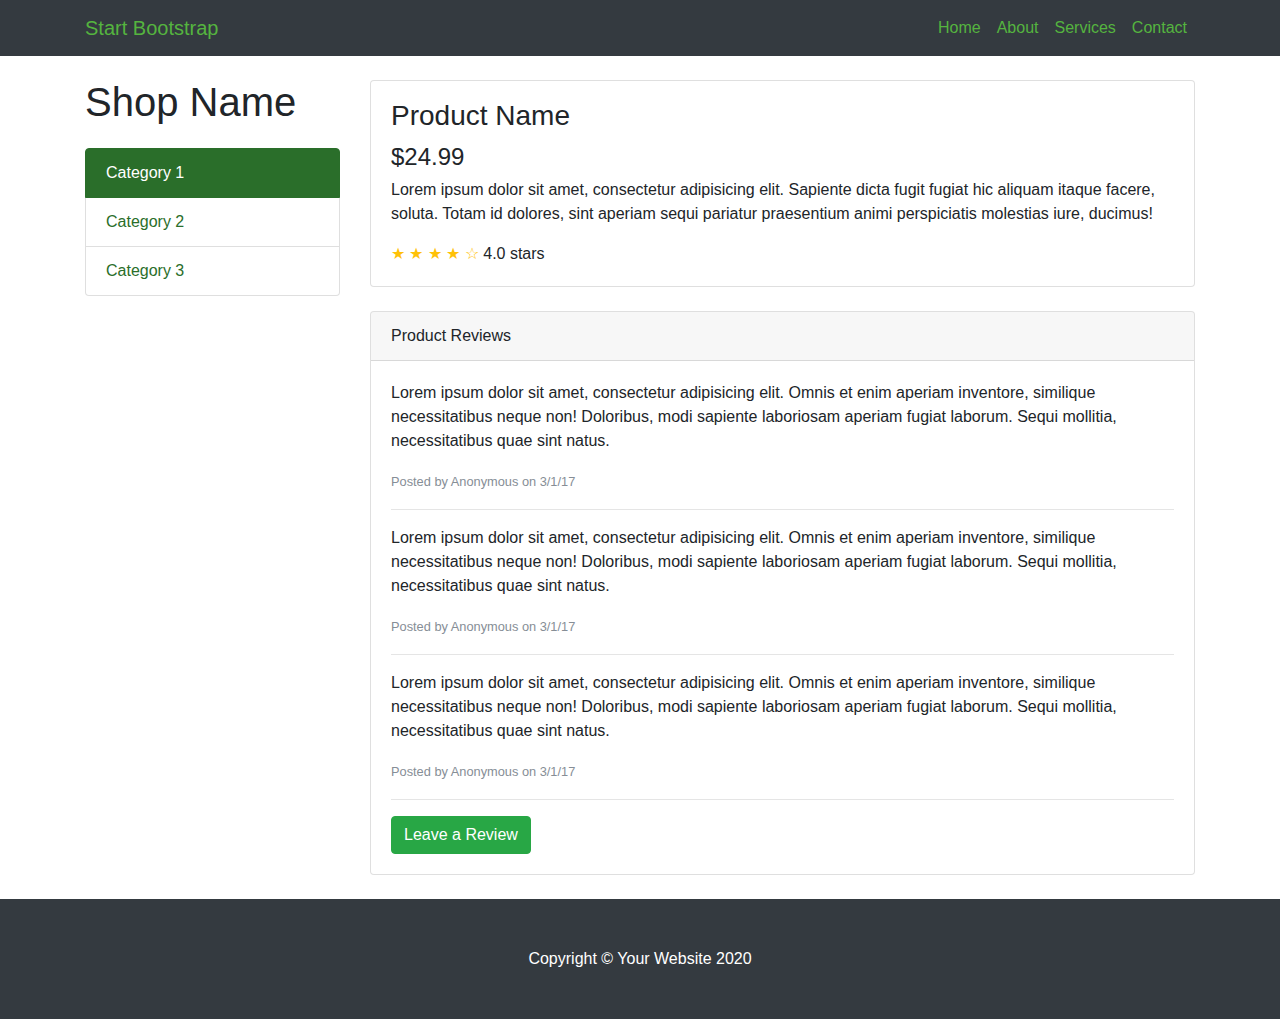
==== commit 40c8d7bf: "Update details.html" ====
--- a/details.html
+++ b/details.html
@@ -12,7 +12,7 @@
 
    <!-- Core CSS PERSO -->
   <!--<link href="css/home.css" rel="stylesheet"> -->
-   <link href="css/custom-css.css" rel="stylesheet"> 
+   <link href="css/custom-css2.css" rel="stylesheet"> 
   
   <!-- Bootstrap core CSS -->
   <!--<link href="vendor/bootstrap/css/bootstrap.min.css" rel="stylesheet">-->
--- a/css/custom-css2.css
+++ b/css/custom-css2.css
@@ -0,0 +1,9 @@
+/*
+* Orson http://en.orson.io , autreplanete http://www.autreplanete.com/ 
+*  
+**//*!
+ * Bootstrap v4.0.0-beta (https://getbootstrap.com)
+ * Copyright 2011-2017 The Bootstrap Authors
+ * Copyright 2011-2017 Twitter, Inc.
+ * Licensed under MIT (https://github.com/twbs/bootstrap/blob/master/LICENSE)
+ */@media print {*,*::before,*::after {text-shadow: none !important;box-shadow: none !important; }a,a:visited {text-decoration: underline; }abbr[title]::after {content: " (" attr(title) ")"; }pre {white-space: pre-wrap !important; }pre,blockquote {border: 1px solid #999;page-break-inside: avoid; }thead {display: table-header-group; }tr,img {page-break-inside: avoid; }p,h2,h3 {orphans: 3;widows: 3; }h2,h3 {page-break-after: avoid; }.navbar {display: none; }.badge {border: 1px solid #000; }.table {border-collapse: collapse !important; }.table td,.table th {background-color: #fff !important; }.table-bordered th,.table-bordered td {border: 1px solid #ddd !important; } }html {box-sizing: border-box;font-family: sans-serif;line-height: 1.15;-webkit-text-size-adjust: 100%;-ms-text-size-adjust: 100%;-ms-overflow-style: scrollbar;-webkit-tap-highlight-color: transparent; }*,*::before,*::after {box-sizing: inherit; }@-ms-viewport {width: device-width; }article, aside, dialog, figcaption, figure, footer, header, hgroup, main, nav, section {display: block; }body {margin: 0;font-family: -apple-system, BlinkMacSystemFont, "Segoe UI", Roboto, "Helvetica Neue", Arial, sans-serif;font-size: 1rem;font-weight: normal;line-height: 1.5;color: #212529;background-color: #fff; }[tabindex="-1"]:focus {outline: none !important; }hr {box-sizing: content-box;height: 0;overflow: visible; }h1, h2, h3, h4, h5, h6 {margin-top: 0;margin-bottom: .5rem; }p {margin-top: 0;margin-bottom: 1rem; }abbr[title],abbr[data-original-title] {text-decoration: underline;text-decoration: underline dotted;cursor: help;border-bottom: 0; }address {margin-bottom: 1rem;font-style: normal;line-height: inherit; }ol,ul,dl {margin-top: 0;margin-bottom: 1rem; }ol ol,ul ul,ol ul,ul ol {margin-bottom: 0; }dt {font-weight: bold; }dd {margin-bottom: .5rem;margin-left: 0; }blockquote {margin: 0 0 1rem; }dfn {font-style: italic; }b,strong {font-weight: bolder; }small {font-size: 80%; }sub,sup {position: relative;font-size: 75%;line-height: 0;vertical-align: baseline; }sub {bottom: -.25em; }sup {top: -.5em; }a {color: #2a6e2a;text-decoration: none;background-color: transparent;-webkit-text-decoration-skip: objects; }a:hover {color: #153715;text-decoration: underline; }a:not([href]):not([tabindex]) {color: inherit;text-decoration: none; }a:not([href]):not([tabindex]):focus, a:not([href]):not([tabindex]):hover {color: inherit;text-decoration: none; }a:not([href]):not([tabindex]):focus {outline: 0; }pre,code,kbd,samp {font-family: monospace, monospace;font-size: 1em; }pre {margin-top: 0;margin-bottom: 1rem;overflow: auto; }figure {margin: 0 0 1rem; }img {vertical-align: middle;border-style: none; }svg:not(:root) {overflow: hidden; }a,area,button,[role="button"],input,label,select,summary,textarea {touch-action: manipulation; }table {border-collapse: collapse; }caption {padding-top: 0.75rem;padding-bottom: 0.75rem;color: #868e96;text-align: left;caption-side: bottom; }th {text-align: left; }label {display: inline-block;margin-bottom: .5rem; }button:focus {outline: 1px dotted;outline: 5px auto -webkit-focus-ring-color; }input,button,select,optgroup,textarea {margin: 0;font-family: inherit;font-size: inherit;line-height: inherit; }button,input {overflow: visible; }button,select {text-transform: none; }button,html [type="button"],[type="reset"],[type="submit"] {-webkit-appearance: button; }button::-moz-focus-inner,[type="button"]::-moz-focus-inner,[type="reset"]::-moz-focus-inner,[type="submit"]::-moz-focus-inner {padding: 0;border-style: none; }input[type="radio"],input[type="checkbox"] {box-sizing: border-box;padding: 0; }input[type="date"],input[type="time"],input[type="datetime-local"],input[type="month"] {-webkit-appearance: listbox; }textarea {overflow: auto;resize: vertical; }fieldset {min-width: 0;padding: 0;margin: 0;border: 0; }legend {display: block;width: 100%;max-width: 100%;padding: 0;margin-bottom: .5rem;font-size: 1.5rem;line-height: inherit;color: inherit;white-space: normal; }progress {vertical-align: baseline; }[type="number"]::-webkit-inner-spin-button,[type="number"]::-webkit-outer-spin-button {height: auto; }[type="search"] {outline-offset: -2px;-webkit-appearance: none; }[type="search"]::-webkit-search-cancel-button,[type="search"]::-webkit-search-decoration {-webkit-appearance: none; }::-webkit-file-upload-button {font: inherit;-webkit-appearance: button; }output {display: inline-block; }summary {display: list-item; }template {display: none; }[hidden] {display: none !important; }h1, h2, h3, h4, h5, h6,.h1, .h2, .h3, .h4, .h5, .h6 {margin-bottom: 0.5rem;font-family: inherit;font-weight: 500;line-height: 1.1;color: inherit; }h1, .h1 {font-size: 2.5rem; }h2, .h2 {font-size: 2rem; }h3, .h3 {font-size: 1.75rem; }h4, .h4 {font-size: 1.5rem; }h5, .h5 {font-size: 1.25rem; }h6, .h6 {font-size: 1rem; }.lead {font-size: 1.25rem;font-weight: 300; }.display-1 {font-size: 6rem;font-weight: 300;line-height: 1.1; }.display-2 {font-size: 5.5rem;font-weight: 300;line-height: 1.1; }.display-3 {font-size: 4.5rem;font-weight: 300;line-height: 1.1; }.display-4 {font-size: 3.5rem;font-weight: 300;line-height: 1.1; }hr {margin-top: 1rem;margin-bottom: 1rem;border: 0;border-top: 1px solid rgba(0, 0, 0, 0.1); }small,.small {font-size: 80%;font-weight: normal; }mark,.mark {padding: 0.2em;background-color: #fcf8e3; }.list-unstyled {padding-left: 0;list-style: none; }.list-inline {padding-left: 0;list-style: none; }.list-inline-item {display: inline-block; }.list-inline-item:not(:last-child) {margin-right: 5px; }.initialism {font-size: 90%;text-transform: uppercase; }.blockquote {margin-bottom: 1rem;font-size: 1.25rem; }.blockquote-footer {display: block;font-size: 80%;color: #868e96; }.blockquote-footer::before {content: "\2014 \00A0"; }.img-fluid {max-width: 100%;height: auto; }.img-thumbnail {padding: 0.25rem;background-color: #fff;border: 1px solid #ddd;border-radius: 0.25rem;transition: all 0.2s ease-in-out;max-width: 100%;height: auto; }.figure {display: inline-block; }.figure-img {margin-bottom: 0.5rem;line-height: 1; }.figure-caption {font-size: 90%;color: #868e96; }code,kbd,pre,samp {font-family: Menlo, Monaco, Consolas, "Liberation Mono", "Courier New", monospace; }code {padding: 0.2rem 0.4rem;font-size: 90%;color: #bd4147;background-color: #f8f9fa;border-radius: 0.25rem; }a > code {padding: 0;color: inherit;background-color: inherit; }kbd {padding: 0.2rem 0.4rem;font-size: 90%;color: #fff;background-color: #212529;border-radius: 0.2rem; }kbd kbd {padding: 0;font-size: 100%;font-weight: bold; }pre {display: block;margin-top: 0;margin-bottom: 1rem;font-size: 90%;color: #212529; }pre code {padding: 0;font-size: inherit;color: inherit;background-color: transparent;border-radius: 0; }.pre-scrollable {max-height: 340px;overflow-y: scroll; }.container {margin-right: auto;margin-left: auto;padding-right: 15px;padding-left: 15px;width: 100%; }@media (min-width: 576px) {.container {max-width: 540px; } }@media (min-width: 768px) {.container {max-width: 720px; } }@media (min-width: 992px) {.container {max-width: 960px; } }@media (min-width: 1200px) {.container {max-width: 1140px; } }.container-fluid {width: 100%;margin-right: auto;margin-left: auto;padding-right: 15px;padding-left: 15px;width: 100%; }.row {display: flex;flex-wrap: wrap;margin-right: -15px;margin-left: -15px; }.no-gutters {margin-right: 0;margin-left: 0; }.no-gutters > .col,.no-gutters > [class*="col-"] {padding-right: 0;padding-left: 0; }.col-1, .col-2, .col-3, .col-4, .col-5, .col-6, .col-7, .col-8, .col-9, .col-10, .col-11, .col-12, .col,.col-auto, .col-sm-1, .col-sm-2, .col-sm-3, .col-sm-4, .col-sm-5, .col-sm-6, .col-sm-7, .col-sm-8, .col-sm-9, .col-sm-10, .col-sm-11, .col-sm-12, .col-sm,.col-sm-auto, .col-md-1, .col-md-2, .col-md-3, .col-md-4, .col-md-5, .col-md-6, .col-md-7, .col-md-8, .col-md-9, .col-md-10, .col-md-11, .col-md-12, .col-md,.col-md-auto, .col-lg-1, .col-lg-2, .col-lg-3, .col-lg-4, .col-lg-5, .col-lg-6, .col-lg-7, .col-lg-8, .col-lg-9, .col-lg-10, .col-lg-11, .col-lg-12, .col-lg,.col-lg-auto, .col-xl-1, .col-xl-2, .col-xl-3, .col-xl-4, .col-xl-5, .col-xl-6, .col-xl-7, .col-xl-8, .col-xl-9, .col-xl-10, .col-xl-11, .col-xl-12, .col-xl,.col-xl-auto {position: relative;width: 100%;min-height: 1px;padding-right: 15px;padding-left: 15px; }.col {flex-basis: 0;flex-grow: 1;max-width: 100%; }.col-auto {flex: 0 0 auto;width: auto;max-width: none; }.col-1 {flex: 0 0 8.33333%;max-width: 8.33333%; }.col-2 {flex: 0 0 16.66667%;max-width: 16.66667%; }.col-3 {flex: 0 0 25%;max-width: 25%; }.col-4 {flex: 0 0 33.33333%;max-width: 33.33333%; }.col-5 {flex: 0 0 41.66667%;max-width: 41.66667%; }.col-6 {flex: 0 0 50%;max-width: 50%; }.col-7 {flex: 0 0 58.33333%;max-width: 58.33333%; }.col-8 {flex: 0 0 66.66667%;max-width: 66.66667%; }.col-9 {flex: 0 0 75%;max-width: 75%; }.col-10 {flex: 0 0 83.33333%;max-width: 83.33333%; }.col-11 {flex: 0 0 91.66667%;max-width: 91.66667%; }.col-12 {flex: 0 0 100%;max-width: 100%; }.order-1 {order: 1; }.order-2 {order: 2; }.order-3 {order: 3; }.order-4 {order: 4; }.order-5 {order: 5; }.order-6 {order: 6; }.order-7 {order: 7; }.order-8 {order: 8; }.order-9 {order: 9; }.order-10 {order: 10; }.order-11 {order: 11; }.order-12 {order: 12; }@media (min-width: 576px) {.col-sm {flex-basis: 0;flex-grow: 1;max-width: 100%; }.col-sm-auto {flex: 0 0 auto;width: auto;max-width: none; }.col-sm-1 {flex: 0 0 8.33333%;max-width: 8.33333%; }.col-sm-2 {flex: 0 0 16.66667%;max-width: 16.66667%; }.col-sm-3 {flex: 0 0 25%;max-width: 25%; }.col-sm-4 {flex: 0 0 33.33333%;max-width: 33.33333%; }.col-sm-5 {flex: 0 0 41.66667%;max-width: 41.66667%; }.col-sm-6 {flex: 0 0 50%;max-width: 50%; }.col-sm-7 {flex: 0 0 58.33333%;max-width: 58.33333%; }.col-sm-8 {flex: 0 0 66.66667%;max-width: 66.66667%; }.col-sm-9 {flex: 0 0 75%;max-width: 75%; }.col-sm-10 {flex: 0 0 83.33333%;max-width: 83.33333%; }.col-sm-11 {flex: 0 0 91.66667%;max-width: 91.66667%; }.col-sm-12 {flex: 0 0 100%;max-width: 100%; }.order-sm-1 {order: 1; }.order-sm-2 {order: 2; }.order-sm-3 {order: 3; }.order-sm-4 {order: 4; }.order-sm-5 {order: 5; }.order-sm-6 {order: 6; }.order-sm-7 {order: 7; }.order-sm-8 {order: 8; }.order-sm-9 {order: 9; }.order-sm-10 {order: 10; }.order-sm-11 {order: 11; }.order-sm-12 {order: 12; } }@media (min-width: 768px) {.col-md {flex-basis: 0;flex-grow: 1;max-width: 100%; }.col-md-auto {flex: 0 0 auto;width: auto;max-width: none; }.col-md-1 {flex: 0 0 8.33333%;max-width: 8.33333%; }.col-md-2 {flex: 0 0 16.66667%;max-width: 16.66667%; }.col-md-3 {flex: 0 0 25%;max-width: 25%; }.col-md-4 {flex: 0 0 33.33333%;max-width: 33.33333%; }.col-md-5 {flex: 0 0 41.66667%;max-width: 41.66667%; }.col-md-6 {flex: 0 0 50%;max-width: 50%; }.col-md-7 {flex: 0 0 58.33333%;max-width: 58.33333%; }.col-md-8 {flex: 0 0 66.66667%;max-width: 66.66667%; }.col-md-9 {flex: 0 0 75%;max-width: 75%; }.col-md-10 {flex: 0 0 83.33333%;max-width: 83.33333%; }.col-md-11 {flex: 0 0 91.66667%;max-width: 91.66667%; }.col-md-12 {flex: 0 0 100%;max-width: 100%; }.order-md-1 {order: 1; }.order-md-2 {order: 2; }.order-md-3 {order: 3; }.order-md-4 {order: 4; }.order-md-5 {order: 5; }.order-md-6 {order: 6; }.order-md-7 {order: 7; }.order-md-8 {order: 8; }.order-md-9 {order: 9; }.order-md-10 {order: 10; }.order-md-11 {order: 11; }.order-md-12 {order: 12; } }@media (min-width: 992px) {.col-lg {flex-basis: 0;flex-grow: 1;max-width: 100%; }.col-lg-auto {flex: 0 0 auto;width: auto;max-width: none; }.col-lg-1 {flex: 0 0 8.33333%;max-width: 8.33333%; }.col-lg-2 {flex: 0 0 16.66667%;max-width: 16.66667%; }.col-lg-3 {flex: 0 0 25%;max-width: 25%; }.col-lg-4 {flex: 0 0 33.33333%;max-width: 33.33333%; }.col-lg-5 {flex: 0 0 41.66667%;max-width: 41.66667%; }.col-lg-6 {flex: 0 0 50%;max-width: 50%; }.col-lg-7 {flex: 0 0 58.33333%;max-width: 58.33333%; }.col-lg-8 {flex: 0 0 66.66667%;max-width: 66.66667%; }.col-lg-9 {flex: 0 0 75%;max-width: 75%; }.col-lg-10 {flex: 0 0 83.33333%;max-width: 83.33333%; }.col-lg-11 {flex: 0 0 91.66667%;max-width: 91.66667%; }.col-lg-12 {flex: 0 0 100%;max-width: 100%; }.order-lg-1 {order: 1; }.order-lg-2 {order: 2; }.order-lg-3 {order: 3; }.order-lg-4 {order: 4; }.order-lg-5 {order: 5; }.order-lg-6 {order: 6; }.order-lg-7 {order: 7; }.order-lg-8 {order: 8; }.order-lg-9 {order: 9; }.order-lg-10 {order: 10; }.order-lg-11 {order: 11; }.order-lg-12 {order: 12; } }@media (min-width: 1200px) {.col-xl {flex-basis: 0;flex-grow: 1;max-width: 100%; }.col-xl-auto {flex: 0 0 auto;width: auto;max-width: none; }.col-xl-1 {flex: 0 0 8.33333%;max-width: 8.33333%; }.col-xl-2 {flex: 0 0 16.66667%;max-width: 16.66667%; }.col-xl-3 {flex: 0 0 25%;max-width: 25%; }.col-xl-4 {flex: 0 0 33.33333%;max-width: 33.33333%; }.col-xl-5 {flex: 0 0 41.66667%;max-width: 41.66667%; }.col-xl-6 {flex: 0 0 50%;max-width: 50%; }.col-xl-7 {flex: 0 0 58.33333%;max-width: 58.33333%; }.col-xl-8 {flex: 0 0 66.66667%;max-width: 66.66667%; }.col-xl-9 {flex: 0 0 75%;max-width: 75%; }.col-xl-10 {flex: 0 0 83.33333%;max-width: 83.33333%; }.col-xl-11 {flex: 0 0 91.66667%;max-width: 91.66667%; }.col-xl-12 {flex: 0 0 100%;max-width: 100%; }.order-xl-1 {order: 1; }.order-xl-2 {order: 2; }.order-xl-3 {order: 3; }.order-xl-4 {order: 4; }.order-xl-5 {order: 5; }.order-xl-6 {order: 6; }.order-xl-7 {order: 7; }.order-xl-8 {order: 8; }.order-xl-9 {order: 9; }.order-xl-10 {order: 10; }.order-xl-11 {order: 11; }.order-xl-12 {order: 12; } }.table {width: 100%;max-width: 100%;margin-bottom: 1rem;background-color: transparent; }.table th,.table td {padding: 0.75rem;vertical-align: top;border-top: 1px solid #e9ecef; }.table thead th {vertical-align: bottom;border-bottom: 2px solid #e9ecef; }.table tbody + tbody {border-top: 2px solid #e9ecef; }.table .table {background-color: #fff; }.table-sm th,.table-sm td {padding: 0.3rem; }.table-bordered {border: 1px solid #e9ecef; }.table-bordered th,.table-bordered td {border: 1px solid #e9ecef; }.table-bordered thead th,.table-bordered thead td {border-bottom-width: 2px; }.table-striped tbody tr:nth-of-type(odd) {background-color: rgba(0, 0, 0, 0.05); }.table-hover tbody tr:hover {background-color: rgba(0, 0, 0, 0.075); }.table-primary,.table-primary > th,.table-primary > td {background-color: #c3d6c3; }.table-hover .table-primary:hover {background-color: #b4ccb4; }.table-hover .table-primary:hover > td,.table-hover .table-primary:hover > th {background-color: #b4ccb4; }.table-secondary,.table-secondary > th,.table-secondary > td {background-color: #dddfe2; }.table-hover .table-secondary:hover {background-color: #cfd2d6; }.table-hover .table-secondary:hover > td,.table-hover .table-secondary:hover > th {background-color: #cfd2d6; }.table-success,.table-success > th,.table-success > td {background-color: #c3e6cb; }.table-hover .table-success:hover {background-color: #b1dfbb; }.table-hover .table-success:hover > td,.table-hover .table-success:hover > th {background-color: #b1dfbb; }.table-info,.table-info > th,.table-info > td {background-color: #bee5eb; }.table-hover .table-info:hover {background-color: #abdde5; }.table-hover .table-info:hover > td,.table-hover .table-info:hover > th {background-color: #abdde5; }.table-warning,.table-warning > th,.table-warning > td {background-color: #ffeeba; }.table-hover .table-warning:hover {background-color: #ffe8a1; }.table-hover .table-warning:hover > td,.table-hover .table-warning:hover > th {background-color: #ffe8a1; }.table-danger,.table-danger > th,.table-danger > td {background-color: #f5c6cb; }.table-hover .table-danger:hover {background-color: #f1b0b7; }.table-hover .table-danger:hover > td,.table-hover .table-danger:hover > th {background-color: #f1b0b7; }.table-light,.table-light > th,.table-light > td {background-color: #fdfdfe; }.table-hover .table-light:hover {background-color: #ececf6; }.table-hover .table-light:hover > td,.table-hover .table-light:hover > th {background-color: #ececf6; }.table-dark,.table-dark > th,.table-dark > td {background-color: #c6c8ca; }.table-hover .table-dark:hover {background-color: #b9bbbe; }.table-hover .table-dark:hover > td,.table-hover .table-dark:hover > th {background-color: #b9bbbe; }.table-active,.table-active > th,.table-active > td {background-color: rgba(0, 0, 0, 0.075); }.table-hover .table-active:hover {background-color: rgba(0, 0, 0, 0.075); }.table-hover .table-active:hover > td,.table-hover .table-active:hover > th {background-color: rgba(0, 0, 0, 0.075); }.thead-inverse th {color: #fff;background-color: #212529; }.thead-default th {color: #495057;background-color: #e9ecef; }.table-inverse {color: #fff;background-color: #212529; }.table-inverse th,.table-inverse td,.table-inverse thead th {border-color: #32383e; }.table-inverse.table-bordered {border: 0; }.table-inverse.table-striped tbody tr:nth-of-type(odd) {background-color: rgba(255, 255, 255, 0.05); }.table-inverse.table-hover tbody tr:hover {background-color: rgba(255, 255, 255, 0.075); }@media (max-width: 991px) {.table-responsive {display: block;width: 100%;overflow-x: auto;-ms-overflow-style: -ms-autohiding-scrollbar; }.table-responsive.table-bordered {border: 0; } }.form-control {display: block;width: 100%;padding: 0.5rem 0.75rem;font-size: 1rem;line-height: 1.25;color: #495057;background-color: #fff;background-image: none;background-clip: padding-box;border: 1px solid rgba(0, 0, 0, 0.15);border-radius: 0.25rem;transition: border-color ease-in-out 0.15s, box-shadow ease-in-out 0.15s; }.form-control::-ms-expand {background-color: transparent;border: 0; }.form-control:focus {color: #495057;background-color: #fff;border-color: #58bf58;outline: none; }.form-control::placeholder {color: #868e96;opacity: 1; }.form-control:disabled, .form-control[readonly] {background-color: #e9ecef;opacity: 1; }select.form-control:not([size]):not([multiple]) {height: calc(2.25rem + 2px); }select.form-control:focus::-ms-value {color: #495057;background-color: #fff; }.form-control-file,.form-control-range {display: block; }.col-form-label {padding-top: calc(0.5rem - 1px * 2);padding-bottom: calc(0.5rem - 1px * 2);margin-bottom: 0; }.col-form-label-lg {padding-top: calc(0.5rem - 1px * 2);padding-bottom: calc(0.5rem - 1px * 2);font-size: 1.25rem; }.col-form-label-sm {padding-top: calc(0.25rem - 1px * 2);padding-bottom: calc(0.25rem - 1px * 2);font-size: 0.875rem; }.col-form-legend {padding-top: 0.5rem;padding-bottom: 0.5rem;margin-bottom: 0;font-size: 1rem; }.form-control-plaintext {padding-top: 0.5rem;padding-bottom: 0.5rem;margin-bottom: 0;line-height: 1.25;border: solid transparent;border-width: 1px 0; }.form-control-plaintext.form-control-sm, .input-group-sm > .form-control-plaintext.form-control,.input-group-sm > .form-control-plaintext.input-group-addon,.input-group-sm > .input-group-btn > .form-control-plaintext.btn, .form-control-plaintext.form-control-lg, .input-group-lg > .form-control-plaintext.form-control,.input-group-lg > .form-control-plaintext.input-group-addon,.input-group-lg > .input-group-btn > .form-control-plaintext.btn {padding-right: 0;padding-left: 0; }.form-control-sm, .input-group-sm > .form-control,.input-group-sm > .input-group-addon,.input-group-sm > .input-group-btn > .btn {padding: 0.25rem 0.5rem;font-size: 0.875rem;line-height: 1.5;border-radius: 0.2rem; }select.form-control-sm:not([size]):not([multiple]), .input-group-sm > select.form-control:not([size]):not([multiple]),.input-group-sm > select.input-group-addon:not([size]):not([multiple]),.input-group-sm > .input-group-btn > select.btn:not([size]):not([multiple]) {height: calc(1.8125rem + 2px); }.form-control-lg, .input-group-lg > .form-control,.input-group-lg > .input-group-addon,.input-group-lg > .input-group-btn > .btn {padding: 0.5rem 1rem;font-size: 1.25rem;line-height: 1.5;border-radius: 0.3rem; }select.form-control-lg:not([size]):not([multiple]), .input-group-lg > select.form-control:not([size]):not([multiple]),.input-group-lg > select.input-group-addon:not([size]):not([multiple]),.input-group-lg > .input-group-btn > select.btn:not([size]):not([multiple]) {height: calc(2.3125rem + 2px); }.form-group {margin-bottom: 1rem; }.form-text {display: block;margin-top: 0.25rem; }.form-row {display: flex;flex-wrap: wrap;margin-right: -5px;margin-left: -5px; }.form-row > .col,.form-row > [class*="col-"] {padding-right: 5px;padding-left: 5px; }.form-check {position: relative;display: block;margin-bottom: 0.5rem; }.form-check.disabled .form-check-label {color: #868e96; }.form-check-label {padding-left: 1.25rem;margin-bottom: 0; }.form-check-input {position: absolute;margin-top: 0.25rem;margin-left: -1.25rem; }.form-check-input:only-child {position: static; }.form-check-inline {display: inline-block; }.form-check-inline .form-check-label {vertical-align: middle; }.form-check-inline + .form-check-inline {margin-left: 0.75rem; }.invalid-feedback {display: none;margin-top: .25rem;font-size: .875rem;color: #dc3545; }.invalid-tooltip {position: absolute;top: 100%;z-index: 5;display: none;width: 250px;padding: .5rem;margin-top: .1rem;font-size: .875rem;line-height: 1;color: #fff;background-color: rgba(220, 53, 69, 0.8);border-radius: .2rem; }.was-validated .form-control:valid, .form-control.is-valid, .was-validated.custom-select:valid,.custom-select.is-valid {border-color: #28a745; }.was-validated .form-control:valid:focus, .form-control.is-valid:focus, .was-validated.custom-select:valid:focus,.custom-select.is-valid:focus {box-shadow: 0 0 0 0.2rem rgba(40, 167, 69, 0.25); }.was-validated .form-control:valid ~ .invalid-feedback,.was-validated .form-control:valid ~ .invalid-tooltip, .form-control.is-valid ~ .invalid-feedback,.form-control.is-valid ~ .invalid-tooltip, .was-validated.custom-select:valid ~ .invalid-feedback,.was-validated.custom-select:valid ~ .invalid-tooltip,.custom-select.is-valid ~ .invalid-feedback,.custom-select.is-valid ~ .invalid-tooltip {display: block; }.was-validated .form-check-input:valid + .form-check-label, .form-check-input.is-valid + .form-check-label {color: #28a745; }.was-validated .custom-control-input:valid ~ .custom-control-indicator, .custom-control-input.is-valid ~ .custom-control-indicator {background-color: rgba(40, 167, 69, 0.25); }.was-validated .custom-control-input:valid ~ .custom-control-description, .custom-control-input.is-valid ~ .custom-control-description {color: #28a745; }.was-validated .custom-file-input:valid ~ .custom-file-control, .custom-file-input.is-valid ~ .custom-file-control {border-color: #28a745; }.was-validated .custom-file-input:valid ~ .custom-file-control::before, .custom-file-input.is-valid ~ .custom-file-control::before {border-color: inherit; }.was-validated .custom-file-input:valid:focus, .custom-file-input.is-valid:focus {box-shadow: 0 0 0 0.2rem rgba(40, 167, 69, 0.25); }.was-validated .form-control:invalid, .form-control.is-invalid, .was-validated.custom-select:invalid,.custom-select.is-invalid {border-color: #dc3545; }.was-validated .form-control:invalid:focus, .form-control.is-invalid:focus, .was-validated.custom-select:invalid:focus,.custom-select.is-invalid:focus {box-shadow: 0 0 0 0.2rem rgba(220, 53, 69, 0.25); }.was-validated .form-control:invalid ~ .invalid-feedback,.was-validated .form-control:invalid ~ .invalid-tooltip, .form-control.is-invalid ~ .invalid-feedback,.form-control.is-invalid ~ .invalid-tooltip, .was-validated.custom-select:invalid ~ .invalid-feedback,.was-validated.custom-select:invalid ~ .invalid-tooltip,.custom-select.is-invalid ~ .invalid-feedback,.custom-select.is-invalid ~ .invalid-tooltip {display: block; }.was-validated .form-check-input:invalid + .form-check-label, .form-check-input.is-invalid + .form-check-label {color: #dc3545; }.was-validated .custom-control-input:invalid ~ .custom-control-indicator, .custom-control-input.is-invalid ~ .custom-control-indicator {background-color: rgba(220, 53, 69, 0.25); }.was-validated .custom-control-input:invalid ~ .custom-control-description, .custom-control-input.is-invalid ~ .custom-control-description {color: #dc3545; }.was-validated .custom-file-input:invalid ~ .custom-file-control, .custom-file-input.is-invalid ~ .custom-file-control {border-color: #dc3545; }.was-validated .custom-file-input:invalid ~ .custom-file-control::before, .custom-file-input.is-invalid ~ .custom-file-control::before {border-color: inherit; }.was-validated .custom-file-input:invalid:focus, .custom-file-input.is-invalid:focus {box-shadow: 0 0 0 0.2rem rgba(220, 53, 69, 0.25); }.form-inline {display: flex;flex-flow: row wrap;align-items: center; }.form-inline .form-check {width: 100%; }@media (min-width: 576px) {.form-inline label {display: flex;align-items: center;justify-content: center;margin-bottom: 0; }.form-inline .form-group {display: flex;flex: 0 0 auto;flex-flow: row wrap;align-items: center;margin-bottom: 0; }.form-inline .form-control {display: inline-block;width: auto;vertical-align: middle; }.form-inline .form-control-plaintext {display: inline-block; }.form-inline .input-group {width: auto; }.form-inline .form-control-label {margin-bottom: 0;vertical-align: middle; }.form-inline .form-check {display: flex;align-items: center;justify-content: center;width: auto;margin-top: 0;margin-bottom: 0; }.form-inline .form-check-label {padding-left: 0; }.form-inline .form-check-input {position: relative;margin-top: 0;margin-right: 0.25rem;margin-left: 0; }.form-inline .custom-control {display: flex;align-items: center;justify-content: center;padding-left: 0; }.form-inline .custom-control-indicator {position: static;display: inline-block;margin-right: 0.25rem;vertical-align: text-bottom; }.form-inline .has-feedback .form-control-feedback {top: 0; } }.btn {display: inline-block;font-weight: normal;text-align: center;white-space: nowrap;vertical-align: middle;user-select: none;border: 1px solid transparent;padding: 0.5rem 0.75rem;font-size: 1rem;line-height: 1.25;border-radius: 0.25rem;transition: all 0.15s ease-in-out; }.btn:focus, .btn:hover {text-decoration: none; }.btn:focus, .btn.focus {outline: 0;box-shadow: 0 0 0 3px rgba(42, 110, 42, 0.25); }.btn.disabled, .btn:disabled {opacity: .65; }.btn:active, .btn.active {background-image: none; }a.btn.disabled,fieldset[disabled] a.btn {pointer-events: none; }.btn-primary {color: #fff;background-color: #2a6e2a;border-color: #2a6e2a; }.btn-primary:hover {color: #fff;background-color: #1f521f;border-color: #1c491c; }.btn-primary:focus, .btn-primary.focus {box-shadow: 0 0 0 3px rgba(42, 110, 42, 0.5); }.btn-primary.disabled, .btn-primary:disabled {background-color: #2a6e2a;border-color: #2a6e2a; }.btn-primary:active, .btn-primary.active,.show > .btn-primary.dropdown-toggle {background-color: #1f521f;background-image: none;border-color: #1c491c; }.btn-secondary {color: #fff;background-color: #868e96;border-color: #868e96; }.btn-secondary:hover {color: #fff;background-color: #727b84;border-color: #6c757d; }.btn-secondary:focus, .btn-secondary.focus {box-shadow: 0 0 0 3px rgba(134, 142, 150, 0.5); }.btn-secondary.disabled, .btn-secondary:disabled {background-color: #868e96;border-color: #868e96; }.btn-secondary:active, .btn-secondary.active,.show > .btn-secondary.dropdown-toggle {background-color: #727b84;background-image: none;border-color: #6c757d; }.btn-success {color: #fff;background-color: #28a745;border-color: #28a745; }.btn-success:hover {color: #fff;background-color: #218838;border-color: #1e7e34; }.btn-success:focus, .btn-success.focus {box-shadow: 0 0 0 3px rgba(40, 167, 69, 0.5); }.btn-success.disabled, .btn-success:disabled {background-color: #28a745;border-color: #28a745; }.btn-success:active, .btn-success.active,.show > .btn-success.dropdown-toggle {background-color: #218838;background-image: none;border-color: #1e7e34; }.btn-info {color: #fff;background-color: #17a2b8;border-color: #17a2b8; }.btn-info:hover {color: #fff;background-color: #138496;border-color: #117a8b; }.btn-info:focus, .btn-info.focus {box-shadow: 0 0 0 3px rgba(23, 162, 184, 0.5); }.btn-info.disabled, .btn-info:disabled {background-color: #17a2b8;border-color: #17a2b8; }.btn-info:active, .btn-info.active,.show > .btn-info.dropdown-toggle {background-color: #138496;background-image: none;border-color: #117a8b; }.btn-warning {color: #111;background-color: #ffc107;border-color: #ffc107; }.btn-warning:hover {color: #111;background-color: #e0a800;border-color: #d39e00; }.btn-warning:focus, .btn-warning.focus {box-shadow: 0 0 0 3px rgba(255, 193, 7, 0.5); }.btn-warning.disabled, .btn-warning:disabled {background-color: #ffc107;border-color: #ffc107; }.btn-warning:active, .btn-warning.active,.show > .btn-warning.dropdown-toggle {background-color: #e0a800;background-image: none;border-color: #d39e00; }.btn-danger {color: #fff;background-color: #dc3545;border-color: #dc3545; }.btn-danger:hover {color: #fff;background-color: #c82333;border-color: #bd2130; }.btn-danger:focus, .btn-danger.focus {box-shadow: 0 0 0 3px rgba(220, 53, 69, 0.5); }.btn-danger.disabled, .btn-danger:disabled {background-color: #dc3545;border-color: #dc3545; }.btn-danger:active, .btn-danger.active,.show > .btn-danger.dropdown-toggle {background-color: #c82333;background-image: none;border-color: #bd2130; }.btn-light {color: #111;background-color: #f8f9fa;border-color: #f8f9fa; }.btn-light:hover {color: #111;background-color: #e2e6ea;border-color: #dae0e5; }.btn-light:focus, .btn-light.focus {box-shadow: 0 0 0 3px rgba(248, 249, 250, 0.5); }.btn-light.disabled, .btn-light:disabled {background-color: #f8f9fa;border-color: #f8f9fa; }.btn-light:active, .btn-light.active,.show > .btn-light.dropdown-toggle {background-color: #e2e6ea;background-image: none;border-color: #dae0e5; }.btn-dark {color: #fff;background-color: #343a40;border-color: #343a40; }.btn-dark:hover {color: #fff;background-color: #23272b;border-color: #1d2124; }.btn-dark:focus, .btn-dark.focus {box-shadow: 0 0 0 3px rgba(52, 58, 64, 0.5); }.btn-dark.disabled, .btn-dark:disabled {background-color: #343a40;border-color: #343a40; }.btn-dark:active, .btn-dark.active,.show > .btn-dark.dropdown-toggle {background-color: #23272b;background-image: none;border-color: #1d2124; }.btn-outline-primary {color: #2a6e2a;background-color: transparent;background-image: none;border-color: #2a6e2a; }.btn-outline-primary:hover {color: #fff;background-color: #2a6e2a;border-color: #2a6e2a; }.btn-outline-primary:focus, .btn-outline-primary.focus {box-shadow: 0 0 0 3px rgba(42, 110, 42, 0.5); }.btn-outline-primary.disabled, .btn-outline-primary:disabled {color: #2a6e2a;background-color: transparent; }.btn-outline-primary:active, .btn-outline-primary.active,.show > .btn-outline-primary.dropdown-toggle {color: #fff;background-color: #2a6e2a;border-color: #2a6e2a; }.btn-outline-secondary {color: #868e96;background-color: transparent;background-image: none;border-color: #868e96; }.btn-outline-secondary:hover {color: #fff;background-color: #868e96;border-color: #868e96; }.btn-outline-secondary:focus, .btn-outline-secondary.focus {box-shadow: 0 0 0 3px rgba(134, 142, 150, 0.5); }.btn-outline-secondary.disabled, .btn-outline-secondary:disabled {color: #868e96;background-color: transparent; }.btn-outline-secondary:active, .btn-outline-secondary.active,.show > .btn-outline-secondary.dropdown-toggle {color: #fff;background-color: #868e96;border-color: #868e96; }.btn-outline-success {color: #28a745;background-color: transparent;background-image: none;border-color: #28a745; }.btn-outline-success:hover {color: #fff;background-color: #28a745;border-color: #28a745; }.btn-outline-success:focus, .btn-outline-success.focus {box-shadow: 0 0 0 3px rgba(40, 167, 69, 0.5); }.btn-outline-success.disabled, .btn-outline-success:disabled {color: #28a745;background-color: transparent; }.btn-outline-success:active, .btn-outline-success.active,.show > .btn-outline-success.dropdown-toggle {color: #fff;background-color: #28a745;border-color: #28a745; }.btn-outline-info {color: #17a2b8;background-color: transparent;background-image: none;border-color: #17a2b8; }.btn-outline-info:hover {color: #fff;background-color: #17a2b8;border-color: #17a2b8; }.btn-outline-info:focus, .btn-outline-info.focus {box-shadow: 0 0 0 3px rgba(23, 162, 184, 0.5); }.btn-outline-info.disabled, .btn-outline-info:disabled {color: #17a2b8;background-color: transparent; }.btn-outline-info:active, .btn-outline-info.active,.show > .btn-outline-info.dropdown-toggle {color: #fff;background-color: #17a2b8;border-color: #17a2b8; }.btn-outline-warning {color: #ffc107;background-color: transparent;background-image: none;border-color: #ffc107; }.btn-outline-warning:hover {color: #fff;background-color: #ffc107;border-color: #ffc107; }.btn-outline-warning:focus, .btn-outline-warning.focus {box-shadow: 0 0 0 3px rgba(255, 193, 7, 0.5); }.btn-outline-warning.disabled, .btn-outline-warning:disabled {color: #ffc107;background-color: transparent; }.btn-outline-warning:active, .btn-outline-warning.active,.show > .btn-outline-warning.dropdown-toggle {color: #fff;background-color: #ffc107;border-color: #ffc107; }.btn-outline-danger {color: #dc3545;background-color: transparent;background-image: none;border-color: #dc3545; }.btn-outline-danger:hover {color: #fff;background-color: #dc3545;border-color: #dc3545; }.btn-outline-danger:focus, .btn-outline-danger.focus {box-shadow: 0 0 0 3px rgba(220, 53, 69, 0.5); }.btn-outline-danger.disabled, .btn-outline-danger:disabled {color: #dc3545;background-color: transparent; }.btn-outline-danger:active, .btn-outline-danger.active,.show > .btn-outline-danger.dropdown-toggle {color: #fff;background-color: #dc3545;border-color: #dc3545; }.btn-outline-light {color: #f8f9fa;background-color: transparent;background-image: none;border-color: #f8f9fa; }.btn-outline-light:hover {color: #fff;background-color: #f8f9fa;border-color: #f8f9fa; }.btn-outline-light:focus, .btn-outline-light.focus {box-shadow: 0 0 0 3px rgba(248, 249, 250, 0.5); }.btn-outline-light.disabled, .btn-outline-light:disabled {color: #f8f9fa;background-color: transparent; }.btn-outline-light:active, .btn-outline-light.active,.show > .btn-outline-light.dropdown-toggle {color: #fff;background-color: #f8f9fa;border-color: #f8f9fa; }.btn-outline-dark {color: #343a40;background-color: transparent;background-image: none;border-color: #343a40; }.btn-outline-dark:hover {color: #fff;background-color: #343a40;border-color: #343a40; }.btn-outline-dark:focus, .btn-outline-dark.focus {box-shadow: 0 0 0 3px rgba(52, 58, 64, 0.5); }.btn-outline-dark.disabled, .btn-outline-dark:disabled {color: #343a40;background-color: transparent; }.btn-outline-dark:active, .btn-outline-dark.active,.show > .btn-outline-dark.dropdown-toggle {color: #fff;background-color: #343a40;border-color: #343a40; }.btn-link {font-weight: normal;color: #2a6e2a;border-radius: 0; }.btn-link, .btn-link:active, .btn-link.active, .btn-link:disabled {background-color: transparent; }.btn-link, .btn-link:focus, .btn-link:active {border-color: transparent;box-shadow: none; }.btn-link:hover {border-color: transparent; }.btn-link:focus, .btn-link:hover {color: #153715;text-decoration: underline;background-color: transparent; }.btn-link:disabled {color: #868e96; }.btn-link:disabled:focus, .btn-link:disabled:hover {text-decoration: none; }.btn-lg, .btn-group-lg > .btn {padding: 0.5rem 1rem;font-size: 1.25rem;line-height: 1.5;border-radius: 0.3rem; }.btn-sm, .btn-group-sm > .btn {padding: 0.25rem 0.5rem;font-size: 0.875rem;line-height: 1.5;border-radius: 0.2rem; }.btn-block {display: block;width: 100%; }.btn-block + .btn-block {margin-top: 0.5rem; }input[type="submit"].btn-block,input[type="reset"].btn-block,input[type="button"].btn-block {width: 100%; }.fade {opacity: 0;transition: opacity 0.15s linear; }.fade.show {opacity: 1; }.collapse {display: none; }.collapse.show {display: block; }tr.collapse.show {display: table-row; }tbody.collapse.show {display: table-row-group; }.collapsing {position: relative;height: 0;overflow: hidden;transition: height 0.35s ease; }.dropup,.dropdown {position: relative; }.dropdown-toggle::after {display: inline-block;width: 0;height: 0;margin-left: 0.255em;vertical-align: 0.255em;content: "";border-top: 0.3em solid;border-right: 0.3em solid transparent;border-left: 0.3em solid transparent; }.dropdown-toggle:empty::after {margin-left: 0; }.dropup .dropdown-menu {margin-top: 0;margin-bottom: 0.125rem; }.dropup .dropdown-toggle::after {border-top: 0;border-bottom: 0.3em solid; }.dropdown-menu {position: absolute;top: 100%;left: 0;z-index: 1000;display: none;float: left;min-width: 10rem;padding: 0.5rem 0;margin: 0.125rem 0 0;font-size: 1rem;color: #212529;text-align: left;list-style: none;background-color: #fff;background-clip: padding-box;border: 1px solid rgba(0, 0, 0, 0.15);border-radius: 0.25rem; }.dropdown-divider {height: 0;margin: 0.5rem 0;overflow: hidden;border-top: 1px solid #e9ecef; }.dropdown-item {display: block;width: 100%;padding: 0.25rem 1.5rem;clear: both;font-weight: normal;color: #212529;text-align: inherit;white-space: nowrap;background: none;border: 0; }.dropdown-item:focus, .dropdown-item:hover {color: #16181b;text-decoration: none;background-color: #f8f9fa; }.dropdown-item.active, .dropdown-item:active {color: #fff;text-decoration: none;background-color: #2a6e2a; }.dropdown-item.disabled, .dropdown-item:disabled {color: #868e96;background-color: transparent; }.show > a {outline: 0; }.dropdown-menu.show {display: block; }.dropdown-header {display: block;padding: 0.5rem 1.5rem;margin-bottom: 0;font-size: 0.875rem;color: #868e96;white-space: nowrap; }.btn-group,.btn-group-vertical {position: relative;display: inline-flex;vertical-align: middle; }.btn-group > .btn,.btn-group-vertical > .btn {position: relative;flex: 0 1 auto;margin-bottom: 0; }.btn-group > .btn:hover,.btn-group-vertical > .btn:hover {z-index: 2; }.btn-group > .btn:focus, .btn-group > .btn:active, .btn-group > .btn.active,.btn-group-vertical > .btn:focus,.btn-group-vertical > .btn:active,.btn-group-vertical > .btn.active {z-index: 2; }.btn-group .btn + .btn,.btn-group .btn + .btn-group,.btn-group .btn-group + .btn,.btn-group .btn-group + .btn-group,.btn-group-vertical .btn + .btn,.btn-group-vertical .btn + .btn-group,.btn-group-vertical .btn-group + .btn,.btn-group-vertical .btn-group + .btn-group {margin-left: -1px; }.btn-toolbar {display: flex;flex-wrap: wrap;justify-content: flex-start; }.btn-toolbar .input-group {width: auto; }.btn-group > .btn:not(:first-child):not(:last-child):not(.dropdown-toggle) {border-radius: 0; }.btn-group > .btn:first-child {margin-left: 0; }.btn-group > .btn:first-child:not(:last-child):not(.dropdown-toggle) {border-top-right-radius: 0;border-bottom-right-radius: 0; }.btn-group > .btn:last-child:not(:first-child),.btn-group > .dropdown-toggle:not(:first-child) {border-top-left-radius: 0;border-bottom-left-radius: 0; }.btn-group > .btn-group {float: left; }.btn-group > .btn-group:not(:first-child):not(:last-child) > .btn {border-radius: 0; }.btn-group > .btn-group:first-child:not(:last-child) > .btn:last-child,.btn-group > .btn-group:first-child:not(:last-child) > .dropdown-toggle {border-top-right-radius: 0;border-bottom-right-radius: 0; }.btn-group > .btn-group:last-child:not(:first-child) > .btn:first-child {border-top-left-radius: 0;border-bottom-left-radius: 0; }.btn + .dropdown-toggle-split {padding-right: 0.5625rem;padding-left: 0.5625rem; }.btn + .dropdown-toggle-split::after {margin-left: 0; }.btn-sm + .dropdown-toggle-split, .btn-group-sm > .btn + .dropdown-toggle-split {padding-right: 0.375rem;padding-left: 0.375rem; }.btn-lg + .dropdown-toggle-split, .btn-group-lg > .btn + .dropdown-toggle-split {padding-right: 0.75rem;padding-left: 0.75rem; }.btn-group-vertical {display: inline-flex;flex-direction: column;align-items: flex-start;justify-content: center; }.btn-group-vertical .btn,.btn-group-vertical .btn-group {width: 100%; }.btn-group-vertical > .btn + .btn,.btn-group-vertical > .btn + .btn-group,.btn-group-vertical > .btn-group + .btn,.btn-group-vertical > .btn-group + .btn-group {margin-top: -1px;margin-left: 0; }.btn-group-vertical > .btn:not(:first-child):not(:last-child) {border-radius: 0; }.btn-group-vertical > .btn:first-child:not(:last-child) {border-bottom-right-radius: 0;border-bottom-left-radius: 0; }.btn-group-vertical > .btn:last-child:not(:first-child) {border-top-left-radius: 0;border-top-right-radius: 0; }.btn-group-vertical > .btn-group:not(:first-child):not(:last-child) > .btn {border-radius: 0; }.btn-group-vertical > .btn-group:first-child:not(:last-child) > .btn:last-child,.btn-group-vertical > .btn-group:first-child:not(:last-child) > .dropdown-toggle {border-bottom-right-radius: 0;border-bottom-left-radius: 0; }.btn-group-vertical > .btn-group:last-child:not(:first-child) > .btn:first-child {border-top-left-radius: 0;border-top-right-radius: 0; }[data-toggle="buttons"] > .btn input[type="radio"],[data-toggle="buttons"] > .btn input[type="checkbox"],[data-toggle="buttons"] > .btn-group > .btn input[type="radio"],[data-toggle="buttons"] > .btn-group > .btn input[type="checkbox"] {position: absolute;clip: rect(0, 0, 0, 0);pointer-events: none; }.input-group {position: relative;display: flex;width: 100%; }.input-group .form-control {position: relative;z-index: 2;flex: 1 1 auto;width: 1%;margin-bottom: 0; }.input-group .form-control:focus, .input-group .form-control:active, .input-group .form-control:hover {z-index: 3; }.input-group-addon,.input-group-btn,.input-group .form-control {display: flex;align-items: center; }.input-group-addon:not(:first-child):not(:last-child),.input-group-btn:not(:first-child):not(:last-child),.input-group .form-control:not(:first-child):not(:last-child) {border-radius: 0; }.input-group-addon,.input-group-btn {white-space: nowrap;vertical-align: middle; }.input-group-addon {padding: 0.5rem 0.75rem;margin-bottom: 0;font-size: 1rem;font-weight: normal;line-height: 1.25;color: #495057;text-align: center;background-color: #e9ecef;border: 1px solid rgba(0, 0, 0, 0.15);border-radius: 0.25rem; }.input-group-addon.form-control-sm,.input-group-sm > .input-group-addon,.input-group-sm > .input-group-btn > .input-group-addon.btn {padding: 0.25rem 0.5rem;font-size: 0.875rem;border-radius: 0.2rem; }.input-group-addon.form-control-lg,.input-group-lg > .input-group-addon,.input-group-lg > .input-group-btn > .input-group-addon.btn {padding: 0.5rem 1rem;font-size: 1.25rem;border-radius: 0.3rem; }.input-group-addon input[type="radio"],.input-group-addon input[type="checkbox"] {margin-top: 0; }.input-group .form-control:not(:last-child),.input-group-addon:not(:last-child),.input-group-btn:not(:last-child) > .btn,.input-group-btn:not(:last-child) > .btn-group > .btn,.input-group-btn:not(:last-child) > .dropdown-toggle,.input-group-btn:not(:first-child) > .btn:not(:last-child):not(.dropdown-toggle),.input-group-btn:not(:first-child) > .btn-group:not(:last-child) > .btn {border-top-right-radius: 0;border-bottom-right-radius: 0; }.input-group-addon:not(:last-child) {border-right: 0; }.input-group .form-control:not(:first-child),.input-group-addon:not(:first-child),.input-group-btn:not(:first-child) > .btn,.input-group-btn:not(:first-child) > .btn-group > .btn,.input-group-btn:not(:first-child) > .dropdown-toggle,.input-group-btn:not(:last-child) > .btn:not(:first-child),.input-group-btn:not(:last-child) > .btn-group:not(:first-child) > .btn {border-top-left-radius: 0;border-bottom-left-radius: 0; }.form-control + .input-group-addon:not(:first-child) {border-left: 0; }.input-group-btn {position: relative;font-size: 0;white-space: nowrap; }.input-group-btn > .btn {position: relative; }.input-group-btn > .btn + .btn {margin-left: -1px; }.input-group-btn > .btn:focus, .input-group-btn > .btn:active, .input-group-btn > .btn:hover {z-index: 3; }.input-group-btn:not(:last-child) > .btn,.input-group-btn:not(:last-child) > .btn-group {margin-right: -1px; }.input-group-btn:not(:first-child) > .btn,.input-group-btn:not(:first-child) > .btn-group {z-index: 2;margin-left: -1px; }.input-group-btn:not(:first-child) > .btn:focus, .input-group-btn:not(:first-child) > .btn:active, .input-group-btn:not(:first-child) > .btn:hover,.input-group-btn:not(:first-child) > .btn-group:focus,.input-group-btn:not(:first-child) > .btn-group:active,.input-group-btn:not(:first-child) > .btn-group:hover {z-index: 3; }.custom-control {position: relative;display: inline-flex;min-height: 1.5rem;padding-left: 1.5rem;margin-right: 1rem; }.custom-control-input {position: absolute;z-index: -1;opacity: 0; }.custom-control-input:checked ~ .custom-control-indicator {color: #fff;background-color: #2a6e2a; }.custom-control-input:focus ~ .custom-control-indicator {box-shadow: 0 0 0 1px #fff, 0 0 0 3px #2a6e2a; }.custom-control-input:active ~ .custom-control-indicator {color: #fff;background-color: #7dcd7d; }.custom-control-input:disabled ~ .custom-control-indicator {background-color: #e9ecef; }.custom-control-input:disabled ~ .custom-control-description {color: #868e96; }.custom-control-indicator {position: absolute;top: 0.25rem;left: 0;display: block;width: 1rem;height: 1rem;pointer-events: none;user-select: none;background-color: #ddd;background-repeat: no-repeat;background-position: center center;background-size: 50% 50%; }.custom-checkbox .custom-control-indicator {border-radius: 0.25rem; }.custom-checkbox .custom-control-input:checked ~ .custom-control-indicator {background-image: url("data:image/svg+xml;charset=utf8,%3Csvg xmlns='http://www.w3.org/2000/svg' viewBox='0 0 8 8'%3E%3Cpath fill='%23fff' d='M6.564.75l-3.59 3.612-1.538-1.55L0 4.26 2.974 7.25 8 2.193z'/%3E%3C/svg%3E"); }.custom-checkbox .custom-control-input:indeterminate ~ .custom-control-indicator {background-color: #2a6e2a;background-image: url("data:image/svg+xml;charset=utf8,%3Csvg xmlns='http://www.w3.org/2000/svg' viewBox='0 0 4 4'%3E%3Cpath stroke='%23fff' d='M0 2h4'/%3E%3C/svg%3E"); }.custom-radio .custom-control-indicator {border-radius: 50%; }.custom-radio .custom-control-input:checked ~ .custom-control-indicator {background-image: url("data:image/svg+xml;charset=utf8,%3Csvg xmlns='http://www.w3.org/2000/svg' viewBox='-4 -4 8 8'%3E%3Ccircle r='3' fill='%23fff'/%3E%3C/svg%3E"); }.custom-controls-stacked {display: flex;flex-direction: column; }.custom-controls-stacked .custom-control {margin-bottom: 0.25rem; }.custom-controls-stacked .custom-control + .custom-control {margin-left: 0; }.custom-select {display: inline-block;max-width: 100%;height: calc(2.25rem + 2px);padding: 0.375rem 1.75rem 0.375rem 0.75rem;line-height: 1.25;color: #495057;vertical-align: middle;background: #fff url("data:image/svg+xml;charset=utf8,%3Csvg xmlns='http://www.w3.org/2000/svg' viewBox='0 0 4 5'%3E%3Cpath fill='%23333' d='M2 0L0 2h4zm0 5L0 3h4z'/%3E%3C/svg%3E") no-repeat right 0.75rem center;background-size: 8px 10px;border: 1px solid rgba(0, 0, 0, 0.15);border-radius: 0.25rem;appearance: none; }.custom-select:focus {border-color: #58bf58;outline: none; }.custom-select:focus::-ms-value {color: #495057;background-color: #fff; }.custom-select:disabled {color: #868e96;background-color: #e9ecef; }.custom-select::-ms-expand {opacity: 0; }.custom-select-sm {height: calc(1.8125rem + 2px);padding-top: 0.375rem;padding-bottom: 0.375rem;font-size: 75%; }.custom-file {position: relative;display: inline-block;max-width: 100%;height: 2.5rem;margin-bottom: 0; }.custom-file-input {min-width: 14rem;max-width: 100%;height: 2.5rem;margin: 0;opacity: 0; }.custom-file-control {position: absolute;top: 0;right: 0;left: 0;z-index: 5;height: 2.5rem;padding: 0.5rem 1rem;line-height: 1.5;color: #495057;pointer-events: none;user-select: none;background-color: #fff;border: 1px solid rgba(0, 0, 0, 0.15);border-radius: 0.25rem; }.custom-file-control:lang(en):empty::after {content: "Choose file..."; }.custom-file-control::before {position: absolute;top: -1px;right: -1px;bottom: -1px;z-index: 6;display: block;height: 2.5rem;padding: 0.5rem 1rem;line-height: 1.5;color: #495057;background-color: #e9ecef;border: 1px solid rgba(0, 0, 0, 0.15);border-radius: 0 0.25rem 0.25rem 0; }.custom-file-control:lang(en)::before {content: "Browse"; }.nav {display: flex;flex-wrap: wrap;padding-left: 0;margin-bottom: 0;list-style: none; }.nav-link {display: block;padding: 0.5rem 1rem; }.nav-link:focus, .nav-link:hover {text-decoration: none; }.nav-link.disabled {color: #868e96; }.nav-tabs {border-bottom: 1px solid #ddd; }.nav-tabs .nav-item {margin-bottom: -1px; }.nav-tabs .nav-link {border: 1px solid transparent;border-top-left-radius: 0.25rem;border-top-right-radius: 0.25rem; }.nav-tabs .nav-link:focus, .nav-tabs .nav-link:hover {border-color: #e9ecef #e9ecef #ddd; }.nav-tabs .nav-link.disabled {color: #868e96;background-color: transparent;border-color: transparent; }.nav-tabs .nav-link.active,.nav-tabs .nav-item.show .nav-link {color: #495057;background-color: #fff;border-color: #ddd #ddd #fff; }.nav-tabs .dropdown-menu {margin-top: -1px;border-top-left-radius: 0;border-top-right-radius: 0; }.nav-pills .nav-link {border-radius: 0.25rem; }.nav-pills .nav-link.active,.show > .nav-pills .nav-link {color: #fff;background-color: #2a6e2a; }.nav-fill .nav-item {flex: 1 1 auto;text-align: center; }.nav-justified .nav-item {flex-basis: 0;flex-grow: 1;text-align: center; }.tab-content > .tab-pane {display: none; }.tab-content > .active {display: block; }.navbar {position: relative;display: flex;flex-wrap: wrap;align-items: center;justify-content: space-between;padding: 0.5rem 1rem; }.navbar > .container,.navbar > .container-fluid {display: flex;flex-wrap: wrap;align-items: center;justify-content: space-between; }.navbar-brand {display: inline-block;padding-top: 0.3125rem;padding-bottom: 0.3125rem;margin-right: 1rem;font-size: 1.25rem;line-height: inherit;white-space: nowrap; }.navbar-brand:focus, .navbar-brand:hover {text-decoration: none; }.navbar-nav {display: flex;flex-direction: column;padding-left: 0;margin-bottom: 0;list-style: none; }.navbar-nav .nav-link {padding-right: 0;padding-left: 0; }.navbar-nav .dropdown-menu {position: static;float: none; }.navbar-text {display: inline-block;padding-top: 0.5rem;padding-bottom: 0.5rem; }.navbar-collapse {flex-basis: 100%;align-items: center; }.navbar-toggler {padding: 0.25rem 0.75rem;font-size: 1.25rem;line-height: 1;background: transparent;border: 1px solid transparent;border-radius: 0.25rem; }.navbar-toggler:focus, .navbar-toggler:hover {text-decoration: none; }.navbar-toggler-icon {display: inline-block;width: 1.5em;height: 1.5em;vertical-align: middle;content: "";background: no-repeat center center;background-size: 100% 100%; }@media (max-width: 575px) {.navbar-expand-sm > .container,.navbar-expand-sm > .container-fluid {padding-right: 0;padding-left: 0; } }@media (min-width: 576px) {.navbar-expand-sm {flex-direction: row;flex-wrap: nowrap;justify-content: flex-start; }.navbar-expand-sm .navbar-nav {flex-direction: row; }.navbar-expand-sm .navbar-nav .dropdown-menu {position: absolute; }.navbar-expand-sm .navbar-nav .dropdown-menu-right {right: 0;left: auto; }.navbar-expand-sm .navbar-nav .nav-link {padding-right: .5rem;padding-left: .5rem; }.navbar-expand-sm > .container,.navbar-expand-sm > .container-fluid {flex-wrap: nowrap; }.navbar-expand-sm .navbar-collapse {display: flex !important; }.navbar-expand-sm .navbar-toggler {display: none; } }@media (max-width: 767px) {.navbar-expand-md > .container,.navbar-expand-md > .container-fluid {padding-right: 0;padding-left: 0; } }@media (min-width: 768px) {.navbar-expand-md {flex-direction: row;flex-wrap: nowrap;justify-content: flex-start; }.navbar-expand-md .navbar-nav {flex-direction: row; }.navbar-expand-md .navbar-nav .dropdown-menu {position: absolute; }.navbar-expand-md .navbar-nav .dropdown-menu-right {right: 0;left: auto; }.navbar-expand-md .navbar-nav .nav-link {padding-right: .5rem;padding-left: .5rem; }.navbar-expand-md > .container,.navbar-expand-md > .container-fluid {flex-wrap: nowrap; }.navbar-expand-md .navbar-collapse {display: flex !important; }.navbar-expand-md .navbar-toggler {display: none; } }@media (max-width: 991px) {.navbar-expand-lg > .container,.navbar-expand-lg > .container-fluid {padding-right: 0;padding-left: 0; } }@media (min-width: 992px) {.navbar-expand-lg {flex-direction: row;flex-wrap: nowrap;justify-content: flex-start; }.navbar-expand-lg .navbar-nav {flex-direction: row; }.navbar-expand-lg .navbar-nav .dropdown-menu {position: absolute; }.navbar-expand-lg .navbar-nav .dropdown-menu-right {right: 0;left: auto; }.navbar-expand-lg .navbar-nav .nav-link {padding-right: .5rem;padding-left: .5rem; }.navbar-expand-lg > .container,.navbar-expand-lg > .container-fluid {flex-wrap: nowrap; }.navbar-expand-lg .navbar-collapse {display: flex !important; }.navbar-expand-lg .navbar-toggler {display: none; } }@media (max-width: 1199px) {.navbar-expand-xl > .container,.navbar-expand-xl > .container-fluid {padding-right: 0;padding-left: 0; } }@media (min-width: 1200px) {.navbar-expand-xl {flex-direction: row;flex-wrap: nowrap;justify-content: flex-start; }.navbar-expand-xl .navbar-nav {flex-direction: row; }.navbar-expand-xl .navbar-nav .dropdown-menu {position: absolute; }.navbar-expand-xl .navbar-nav .dropdown-menu-right {right: 0;left: auto; }.navbar-expand-xl .navbar-nav .nav-link {padding-right: .5rem;padding-left: .5rem; }.navbar-expand-xl > .container,.navbar-expand-xl > .container-fluid {flex-wrap: nowrap; }.navbar-expand-xl .navbar-collapse {display: flex !important; }.navbar-expand-xl .navbar-toggler {display: none; } }.navbar-expand {flex-direction: row;flex-wrap: nowrap;justify-content: flex-start; }.navbar-expand > .container,.navbar-expand > .container-fluid {padding-right: 0;padding-left: 0; }.navbar-expand .navbar-nav {flex-direction: row; }.navbar-expand .navbar-nav .dropdown-menu {position: absolute; }.navbar-expand .navbar-nav .dropdown-menu-right {right: 0;left: auto; }.navbar-expand .navbar-nav .nav-link {padding-right: .5rem;padding-left: .5rem; }.navbar-expand > .container,.navbar-expand > .container-fluid {flex-wrap: nowrap; }.navbar-expand .navbar-collapse {display: flex !important; }.navbar-expand .navbar-toggler {display: none; }.navbar-light .navbar-brand {color: rgba(0, 0, 0, 0.9); }.navbar-light .navbar-brand:focus, .navbar-light .navbar-brand:hover {color: rgba(0, 0, 0, 0.9); }.navbar-light .navbar-nav .nav-link {color: rgba(0, 0, 0, 0.5); }.navbar-light .navbar-nav .nav-link:focus, .navbar-light .navbar-nav .nav-link:hover {color: rgba(0, 0, 0, 0.7); }.navbar-light .navbar-nav .nav-link.disabled {color: rgba(0, 0, 0, 0.3); }.navbar-light .navbar-nav .show > .nav-link,.navbar-light .navbar-nav .active > .nav-link,.navbar-light .navbar-nav .nav-link.show,.navbar-light .navbar-nav .nav-link.active {color: rgba(0, 0, 0, 0.9); }.navbar-light .navbar-toggler {color: rgba(0, 0, 0, 0.5);border-color: rgba(0, 0, 0, 0.1); }.navbar-light .navbar-toggler-icon {background-image: url("data:image/svg+xml;charset=utf8,%3Csvg viewBox='0 0 30 30' xmlns='http://www.w3.org/2000/svg'%3E%3Cpath stroke='rgba(0, 0, 0, 0.5)' stroke-width='2' stroke-linecap='round' stroke-miterlimit='10' d='M4 7h22M4 15h22M4 23h22'/%3E%3C/svg%3E"); }.navbar-light .navbar-text {color: rgba(0, 0, 0, 0.5); }.navbar-dark .navbar-brand {color: #55b43f; }.navbar-dark .navbar-brand:focus, .navbar-dark .navbar-brand:hover {color: #55b43f; }.navbar-dark .navbar-nav .nav-link {color: #55b43f; }.navbar-dark .navbar-nav .nav-link:focus, .navbar-dark .navbar-nav .nav-link:hover {color: #55b43f; }.navbar-dark .navbar-nav .nav-link.disabled {color: #55b43f; }.navbar-dark .navbar-nav .show > .nav-link,.navbar-dark .navbar-nav .active > .nav-link,.navbar-dark .navbar-nav .nav-link.show,.navbar-dark .navbar-nav .nav-link.active {color: #55b43f; }.navbar-dark .navbar-toggler {color: #55b43f;border-color: rgba(255, 255, 255, 0.1); }.navbar-dark .navbar-toggler-icon {background-image: url("data:image/svg+xml;charset=utf8,%3Csvg viewBox='0 0 30 30' xmlns='http://www.w3.org/2000/svg'%3E%3Cpath stroke='%2355b43f' stroke-width='2' stroke-linecap='round' stroke-miterlimit='10' d='M4 7h22M4 15h22M4 23h22'/%3E%3C/svg%3E"); }.navbar-dark .navbar-text {color: #55b43f; }.card {position: relative;display: flex;flex-direction: column;min-width: 0;word-wrap: break-word;background-color: #fff;background-clip: border-box;border: 1px solid rgba(0, 0, 0, 0.125);border-radius: 0.25rem; }.card-body {flex: 1 1 auto;padding: 1.25rem; }.card-title {margin-bottom: 0.75rem; }.card-subtitle {margin-top: -0.375rem;margin-bottom: 0; }.card-text:last-child {margin-bottom: 0; }.card-link:hover {text-decoration: none; }.card-link + .card-link {margin-left: 1.25rem; }.card > .list-group:first-child .list-group-item:first-child {border-top-left-radius: 0.25rem;border-top-right-radius: 0.25rem; }.card > .list-group:last-child .list-group-item:last-child {border-bottom-right-radius: 0.25rem;border-bottom-left-radius: 0.25rem; }.card-header {padding: 0.75rem 1.25rem;margin-bottom: 0;background-color: rgba(0, 0, 0, 0.03);border-bottom: 1px solid rgba(0, 0, 0, 0.125); }.card-header:first-child {border-radius: calc(0.25rem - 1px) calc(0.25rem - 1px) 0 0; }.card-footer {padding: 0.75rem 1.25rem;background-color: rgba(0, 0, 0, 0.03);border-top: 1px solid rgba(0, 0, 0, 0.125); }.card-footer:last-child {border-radius: 0 0 calc(0.25rem - 1px) calc(0.25rem - 1px); }.card-header-tabs {margin-right: -0.625rem;margin-bottom: -0.75rem;margin-left: -0.625rem;border-bottom: 0; }.card-header-pills {margin-right: -0.625rem;margin-left: -0.625rem; }.card-img-overlay {position: absolute;top: 0;right: 0;bottom: 0;left: 0;padding: 1.25rem; }.card-img {width: 100%;border-radius: calc(0.25rem - 1px); }.card-img-top {width: 100%;border-top-left-radius: calc(0.25rem - 1px);border-top-right-radius: calc(0.25rem - 1px); }.card-img-bottom {width: 100%;border-bottom-right-radius: calc(0.25rem - 1px);border-bottom-left-radius: calc(0.25rem - 1px); }@media (min-width: 576px) {.card-deck {display: flex;flex-flow: row wrap;margin-right: -15px;margin-left: -15px; }.card-deck .card {display: flex;flex: 1 0 0%;flex-direction: column;margin-right: 15px;margin-left: 15px; } }@media (min-width: 576px) {.card-group {display: flex;flex-flow: row wrap; }.card-group .card {flex: 1 0 0%; }.card-group .card + .card {margin-left: 0;border-left: 0; }.card-group .card:first-child {border-top-right-radius: 0;border-bottom-right-radius: 0; }.card-group .card:first-child .card-img-top {border-top-right-radius: 0; }.card-group .card:first-child .card-img-bottom {border-bottom-right-radius: 0; }.card-group .card:last-child {border-top-left-radius: 0;border-bottom-left-radius: 0; }.card-group .card:last-child .card-img-top {border-top-left-radius: 0; }.card-group .card:last-child .card-img-bottom {border-bottom-left-radius: 0; }.card-group .card:not(:first-child):not(:last-child) {border-radius: 0; }.card-group .card:not(:first-child):not(:last-child) .card-img-top,.card-group .card:not(:first-child):not(:last-child) .card-img-bottom {border-radius: 0; } }.card-columns .card {margin-bottom: 0.75rem; }@media (min-width: 576px) {.card-columns {column-count: 3;column-gap: 1.25rem; }.card-columns .card {display: inline-block;width: 100%; } }.breadcrumb {padding: 0.75rem 1rem;margin-bottom: 1rem;list-style: none;background-color: #e9ecef;border-radius: 0.25rem; }.breadcrumb::after {display: block;clear: both;content: ""; }.breadcrumb-item {float: left; }.breadcrumb-item + .breadcrumb-item::before {display: inline-block;padding-right: 0.5rem;padding-left: 0.5rem;color: #868e96;content: "/"; }.breadcrumb-item + .breadcrumb-item:hover::before {text-decoration: underline; }.breadcrumb-item + .breadcrumb-item:hover::before {text-decoration: none; }.breadcrumb-item.active {color: #868e96; }.pagination {display: flex;padding-left: 0;list-style: none;border-radius: 0.25rem; }.page-item:first-child .page-link {margin-left: 0;border-top-left-radius: 0.25rem;border-bottom-left-radius: 0.25rem; }.page-item:last-child .page-link {border-top-right-radius: 0.25rem;border-bottom-right-radius: 0.25rem; }.page-item.active .page-link {z-index: 2;color: #fff;background-color: #2a6e2a;border-color: #2a6e2a; }.page-item.disabled .page-link {color: #868e96;pointer-events: none;background-color: #fff;border-color: #ddd; }.page-link {position: relative;display: block;padding: 0.5rem 0.75rem;margin-left: -1px;line-height: 1.25;color: #2a6e2a;background-color: #fff;border: 1px solid #ddd; }.page-link:focus, .page-link:hover {color: #153715;text-decoration: none;background-color: #e9ecef;border-color: #ddd; }.pagination-lg .page-link {padding: 0.75rem 1.5rem;font-size: 1.25rem;line-height: 1.5; }.pagination-lg .page-item:first-child .page-link {border-top-left-radius: 0.3rem;border-bottom-left-radius: 0.3rem; }.pagination-lg .page-item:last-child .page-link {border-top-right-radius: 0.3rem;border-bottom-right-radius: 0.3rem; }.pagination-sm .page-link {padding: 0.25rem 0.5rem;font-size: 0.875rem;line-height: 1.5; }.pagination-sm .page-item:first-child .page-link {border-top-left-radius: 0.2rem;border-bottom-left-radius: 0.2rem; }.pagination-sm .page-item:last-child .page-link {border-top-right-radius: 0.2rem;border-bottom-right-radius: 0.2rem; }.badge {display: inline-block;padding: 0.25em 0.4em;font-size: 75%;font-weight: bold;line-height: 1;color: #fff;text-align: center;white-space: nowrap;vertical-align: baseline;border-radius: 0.25rem; }.badge:empty {display: none; }.btn .badge {position: relative;top: -1px; }.badge-pill {padding-right: 0.6em;padding-left: 0.6em;border-radius: 10rem; }.badge-primary {color: #fff;background-color: #2a6e2a; }.badge-primary[href]:focus, .badge-primary[href]:hover {color: #fff;text-decoration: none;background-color: #1c491c; }.badge-secondary {color: #fff;background-color: #868e96; }.badge-secondary[href]:focus, .badge-secondary[href]:hover {color: #fff;text-decoration: none;background-color: #6c757d; }.badge-success {color: #fff;background-color: #28a745; }.badge-success[href]:focus, .badge-success[href]:hover {color: #fff;text-decoration: none;background-color: #1e7e34; }.badge-info {color: #fff;background-color: #17a2b8; }.badge-info[href]:focus, .badge-info[href]:hover {color: #fff;text-decoration: none;background-color: #117a8b; }.badge-warning {color: #111;background-color: #ffc107; }.badge-warning[href]:focus, .badge-warning[href]:hover {color: #111;text-decoration: none;background-color: #d39e00; }.badge-danger {color: #fff;background-color: #dc3545; }.badge-danger[href]:focus, .badge-danger[href]:hover {color: #fff;text-decoration: none;background-color: #bd2130; }.badge-light {color: #111;background-color: #f8f9fa; }.badge-light[href]:focus, .badge-light[href]:hover {color: #111;text-decoration: none;background-color: #dae0e5; }.badge-dark {color: #fff;background-color: #343a40; }.badge-dark[href]:focus, .badge-dark[href]:hover {color: #fff;text-decoration: none;background-color: #1d2124; }.jumbotron {padding: 2rem 1rem;margin-bottom: 2rem;background-color: #e9ecef;border-radius: 0.3rem; }@media (min-width: 576px) {.jumbotron {padding: 4rem 2rem; } }.jumbotron-fluid {padding-right: 0;padding-left: 0;border-radius: 0; }.alert {padding: 0.75rem 1.25rem;margin-bottom: 1rem;border: 1px solid transparent;border-radius: 0.25rem; }.alert-heading {color: inherit; }.alert-link {font-weight: bold; }.alert-dismissible .close {position: relative;top: -0.75rem;right: -1.25rem;padding: 0.75rem 1.25rem;color: inherit; }.alert-primary {color: #163916;background-color: #d4e2d4;border-color: #c3d6c3; }.alert-primary hr {border-top-color: #b4ccb4; }.alert-primary .alert-link {color: #081408; }.alert-secondary {color: #464a4e;background-color: #e7e8ea;border-color: #dddfe2; }.alert-secondary hr {border-top-color: #cfd2d6; }.alert-secondary .alert-link {color: #2e3133; }.alert-success {color: #155724;background-color: #d4edda;border-color: #c3e6cb; }.alert-success hr {border-top-color: #b1dfbb; }.alert-success .alert-link {color: #0b2e13; }.alert-info {color: #0c5460;background-color: #d1ecf1;border-color: #bee5eb; }.alert-info hr {border-top-color: #abdde5; }.alert-info .alert-link {color: #062c33; }.alert-warning {color: #856404;background-color: #fff3cd;border-color: #ffeeba; }.alert-warning hr {border-top-color: #ffe8a1; }.alert-warning .alert-link {color: #533f03; }.alert-danger {color: #721c24;background-color: #f8d7da;border-color: #f5c6cb; }.alert-danger hr {border-top-color: #f1b0b7; }.alert-danger .alert-link {color: #491217; }.alert-light {color: #818182;background-color: #fefefe;border-color: #fdfdfe; }.alert-light hr {border-top-color: #ececf6; }.alert-light .alert-link {color: #686868; }.alert-dark {color: #1b1e21;background-color: #d6d8d9;border-color: #c6c8ca; }.alert-dark hr {border-top-color: #b9bbbe; }.alert-dark .alert-link {color: #040505; }@keyframes progress-bar-stripes {from {background-position: 1rem 0; }to {background-position: 0 0; } }.progress {display: flex;overflow: hidden;font-size: 0.75rem;line-height: 1rem;text-align: center;background-color: #e9ecef;border-radius: 0.25rem; }.progress-bar {height: 1rem;line-height: 1rem;color: #fff;background-color: #2a6e2a;transition: width 0.6s ease; }.progress-bar-striped {background-image: linear-gradient(45deg, rgba(255, 255, 255, 0.15) 25%, transparent 25%, transparent 50%, rgba(255, 255, 255, 0.15) 50%, rgba(255, 255, 255, 0.15) 75%, transparent 75%, transparent);background-size: 1rem 1rem; }.progress-bar-animated {animation: progress-bar-stripes 1s linear infinite; }.media {display: flex;align-items: flex-start; }.media-body {flex: 1; }.list-group {display: flex;flex-direction: column;padding-left: 0;margin-bottom: 0; }.list-group-item-action {width: 100%;color: #495057;text-align: inherit; }.list-group-item-action:focus, .list-group-item-action:hover {color: #495057;text-decoration: none;background-color: #f8f9fa; }.list-group-item-action:active {color: #212529;background-color: #e9ecef; }.list-group-item {position: relative;display: block;padding: 0.75rem 1.25rem;margin-bottom: -1px;background-color: #fff;border: 1px solid rgba(0, 0, 0, 0.125); }.list-group-item:first-child {border-top-left-radius: 0.25rem;border-top-right-radius: 0.25rem; }.list-group-item:last-child {margin-bottom: 0;border-bottom-right-radius: 0.25rem;border-bottom-left-radius: 0.25rem; }.list-group-item:focus, .list-group-item:hover {text-decoration: none; }.list-group-item.disabled, .list-group-item:disabled {color: #868e96;background-color: #fff; }.list-group-item.active {z-index: 2;color: #fff;background-color: #2a6e2a;border-color: #2a6e2a; }.list-group-flush .list-group-item {border-right: 0;border-left: 0;border-radius: 0; }.list-group-flush:first-child .list-group-item:first-child {border-top: 0; }.list-group-flush:last-child .list-group-item:last-child {border-bottom: 0; }.list-group-item-primary {color: #163916;background-color: #c3d6c3; }a.list-group-item-primary,button.list-group-item-primary {color: #163916; }a.list-group-item-primary:focus, a.list-group-item-primary:hover,button.list-group-item-primary:focus,button.list-group-item-primary:hover {color: #163916;background-color: #b4ccb4; }a.list-group-item-primary.active,button.list-group-item-primary.active {color: #fff;background-color: #163916;border-color: #163916; }.list-group-item-secondary {color: #464a4e;background-color: #dddfe2; }a.list-group-item-secondary,button.list-group-item-secondary {color: #464a4e; }a.list-group-item-secondary:focus, a.list-group-item-secondary:hover,button.list-group-item-secondary:focus,button.list-group-item-secondary:hover {color: #464a4e;background-color: #cfd2d6; }a.list-group-item-secondary.active,button.list-group-item-secondary.active {color: #fff;background-color: #464a4e;border-color: #464a4e; }.list-group-item-success {color: #155724;background-color: #c3e6cb; }a.list-group-item-success,button.list-group-item-success {color: #155724; }a.list-group-item-success:focus, a.list-group-item-success:hover,button.list-group-item-success:focus,button.list-group-item-success:hover {color: #155724;background-color: #b1dfbb; }a.list-group-item-success.active,button.list-group-item-success.active {color: #fff;background-color: #155724;border-color: #155724; }.list-group-item-info {color: #0c5460;background-color: #bee5eb; }a.list-group-item-info,button.list-group-item-info {color: #0c5460; }a.list-group-item-info:focus, a.list-group-item-info:hover,button.list-group-item-info:focus,button.list-group-item-info:hover {color: #0c5460;background-color: #abdde5; }a.list-group-item-info.active,button.list-group-item-info.active {color: #fff;background-color: #0c5460;border-color: #0c5460; }.list-group-item-warning {color: #856404;background-color: #ffeeba; }a.list-group-item-warning,button.list-group-item-warning {color: #856404; }a.list-group-item-warning:focus, a.list-group-item-warning:hover,button.list-group-item-warning:focus,button.list-group-item-warning:hover {color: #856404;background-color: #ffe8a1; }a.list-group-item-warning.active,button.list-group-item-warning.active {color: #fff;background-color: #856404;border-color: #856404; }.list-group-item-danger {color: #721c24;background-color: #f5c6cb; }a.list-group-item-danger,button.list-group-item-danger {color: #721c24; }a.list-group-item-danger:focus, a.list-group-item-danger:hover,button.list-group-item-danger:focus,button.list-group-item-danger:hover {color: #721c24;background-color: #f1b0b7; }a.list-group-item-danger.active,button.list-group-item-danger.active {color: #fff;background-color: #721c24;border-color: #721c24; }.list-group-item-light {color: #818182;background-color: #fdfdfe; }a.list-group-item-light,button.list-group-item-light {color: #818182; }a.list-group-item-light:focus, a.list-group-item-light:hover,button.list-group-item-light:focus,button.list-group-item-light:hover {color: #818182;background-color: #ececf6; }a.list-group-item-light.active,button.list-group-item-light.active {color: #fff;background-color: #818182;border-color: #818182; }.list-group-item-dark {color: #1b1e21;background-color: #c6c8ca; }a.list-group-item-dark,button.list-group-item-dark {color: #1b1e21; }a.list-group-item-dark:focus, a.list-group-item-dark:hover,button.list-group-item-dark:focus,button.list-group-item-dark:hover {color: #1b1e21;background-color: #b9bbbe; }a.list-group-item-dark.active,button.list-group-item-dark.active {color: #fff;background-color: #1b1e21;border-color: #1b1e21; }.close {float: right;font-size: 1.5rem;font-weight: bold;line-height: 1;color: #000;text-shadow: 0 1px 0 #fff;opacity: .5; }.close:focus, .close:hover {color: #000;text-decoration: none;opacity: .75; }button.close {padding: 0;background: transparent;border: 0;-webkit-appearance: none; }.modal-open {overflow: hidden; }.modal {position: fixed;top: 0;right: 0;bottom: 0;left: 0;z-index: 1050;display: none;overflow: hidden;outline: 0; }.modal.fade .modal-dialog {transition: transform 0.3s ease-out;transform: translate(0, -25%); }.modal.show .modal-dialog {transform: translate(0, 0); }.modal-open .modal {overflow-x: hidden;overflow-y: auto; }.modal-dialog {position: relative;width: auto;margin: 10px; }.modal-content {position: relative;display: flex;flex-direction: column;background-color: #fff;background-clip: padding-box;border: 1px solid rgba(0, 0, 0, 0.2);border-radius: 0.3rem;outline: 0; }.modal-backdrop {position: fixed;top: 0;right: 0;bottom: 0;left: 0;z-index: 1040;background-color: #000; }.modal-backdrop.fade {opacity: 0; }.modal-backdrop.show {opacity: 0.5; }.modal-header {display: flex;align-items: center;justify-content: space-between;padding: 15px;border-bottom: 1px solid #e9ecef; }.modal-title {margin-bottom: 0;line-height: 1.5; }.modal-body {position: relative;flex: 1 1 auto;padding: 15px; }.modal-footer {display: flex;align-items: center;justify-content: flex-end;padding: 15px;border-top: 1px solid #e9ecef; }.modal-footer > :not(:first-child) {margin-left: 0.25rem; }.modal-footer > :not(:last-child) {margin-right: 0.25rem; }.modal-scrollbar-measure {position: absolute;top: -9999px;width: 50px;height: 50px;overflow: scroll; }@media (min-width: 576px) {.modal-dialog {max-width: 500px;margin: 30px auto; }.modal-sm {max-width: 300px; } }@media (min-width: 992px) {.modal-lg {max-width: 800px; } }.tooltip {position: absolute;z-index: 1070;display: block;margin: 0;font-family: -apple-system, BlinkMacSystemFont, "Segoe UI", Roboto, "Helvetica Neue", Arial, sans-serif;font-style: normal;font-weight: normal;line-height: 1.5;text-align: left;text-align: start;text-decoration: none;text-shadow: none;text-transform: none;letter-spacing: normal;word-break: normal;word-spacing: normal;white-space: normal;line-break: auto;font-size: 0.875rem;word-wrap: break-word;opacity: 0; }.tooltip.show {opacity: 0.9; }.tooltip .arrow {position: absolute;display: block;width: 5px;height: 5px; }.tooltip.bs-tooltip-top, .tooltip.bs-tooltip-auto[x-placement^="top"] {padding: 5px 0; }.tooltip.bs-tooltip-top .arrow, .tooltip.bs-tooltip-auto[x-placement^="top"] .arrow {bottom: 0; }.tooltip.bs-tooltip-top .arrow::before, .tooltip.bs-tooltip-auto[x-placement^="top"] .arrow::before {margin-left: -3px;content: "";border-width: 5px 5px 0;border-top-color: #000; }.tooltip.bs-tooltip-right, .tooltip.bs-tooltip-auto[x-placement^="right"] {padding: 0 5px; }.tooltip.bs-tooltip-right .arrow, .tooltip.bs-tooltip-auto[x-placement^="right"] .arrow {left: 0; }.tooltip.bs-tooltip-right .arrow::before, .tooltip.bs-tooltip-auto[x-placement^="right"] .arrow::before {margin-top: -3px;content: "";border-width: 5px 5px 5px 0;border-right-color: #000; }.tooltip.bs-tooltip-bottom, .tooltip.bs-tooltip-auto[x-placement^="bottom"] {padding: 5px 0; }.tooltip.bs-tooltip-bottom .arrow, .tooltip.bs-tooltip-auto[x-placement^="bottom"] .arrow {top: 0; }.tooltip.bs-tooltip-bottom .arrow::before, .tooltip.bs-tooltip-auto[x-placement^="bottom"] .arrow::before {margin-left: -3px;content: "";border-width: 0 5px 5px;border-bottom-color: #000; }.tooltip.bs-tooltip-left, .tooltip.bs-tooltip-auto[x-placement^="left"] {padding: 0 5px; }.tooltip.bs-tooltip-left .arrow, .tooltip.bs-tooltip-auto[x-placement^="left"] .arrow {right: 0; }.tooltip.bs-tooltip-left .arrow::before, .tooltip.bs-tooltip-auto[x-placement^="left"] .arrow::before {right: 0;margin-top: -3px;content: "";border-width: 5px 0 5px 5px;border-left-color: #000; }.tooltip .arrow::before {position: absolute;border-color: transparent;border-style: solid; }.tooltip-inner {max-width: 200px;padding: 3px 8px;color: #fff;text-align: center;background-color: #000;border-radius: 0.25rem; }.popover {position: absolute;top: 0;left: 0;z-index: 1060;display: block;max-width: 276px;padding: 1px;font-family: -apple-system, BlinkMacSystemFont, "Segoe UI", Roboto, "Helvetica Neue", Arial, sans-serif;font-style: normal;font-weight: normal;line-height: 1.5;text-align: left;text-align: start;text-decoration: none;text-shadow: none;text-transform: none;letter-spacing: normal;word-break: normal;word-spacing: normal;white-space: normal;line-break: auto;font-size: 0.875rem;word-wrap: break-word;background-color: #fff;background-clip: padding-box;border: 1px solid rgba(0, 0, 0, 0.2);border-radius: 0.3rem; }.popover .arrow {position: absolute;display: block;width: 10px;height: 5px; }.popover .arrow::before,.popover .arrow::after {position: absolute;display: block;border-color: transparent;border-style: solid; }.popover .arrow::before {content: "";border-width: 11px; }.popover .arrow::after {content: "";border-width: 11px; }.popover.bs-popover-top, .popover.bs-popover-auto[x-placement^="top"] {margin-bottom: 10px; }.popover.bs-popover-top .arrow, .popover.bs-popover-auto[x-placement^="top"] .arrow {bottom: 0; }.popover.bs-popover-top .arrow::before, .popover.bs-popover-auto[x-placement^="top"] .arrow::before,.popover.bs-popover-top .arrow::after, .popover.bs-popover-auto[x-placement^="top"] .arrow::after {border-bottom-width: 0; }.popover.bs-popover-top .arrow::before, .popover.bs-popover-auto[x-placement^="top"] .arrow::before {bottom: -11px;margin-left: -6px;border-top-color: rgba(0, 0, 0, 0.25); }.popover.bs-popover-top .arrow::after, .popover.bs-popover-auto[x-placement^="top"] .arrow::after {bottom: -10px;margin-left: -6px;border-top-color: #fff; }.popover.bs-popover-right, .popover.bs-popover-auto[x-placement^="right"] {margin-left: 10px; }.popover.bs-popover-right .arrow, .popover.bs-popover-auto[x-placement^="right"] .arrow {left: 0; }.popover.bs-popover-right .arrow::before, .popover.bs-popover-auto[x-placement^="right"] .arrow::before,.popover.bs-popover-right .arrow::after, .popover.bs-popover-auto[x-placement^="right"] .arrow::after {margin-top: -8px;border-left-width: 0; }.popover.bs-popover-right .arrow::before, .popover.bs-popover-auto[x-placement^="right"] .arrow::before {left: -11px;border-right-color: rgba(0, 0, 0, 0.25); }.popover.bs-popover-right .arrow::after, .popover.bs-popover-auto[x-placement^="right"] .arrow::after {left: -10px;border-right-color: #fff; }.popover.bs-popover-bottom, .popover.bs-popover-auto[x-placement^="bottom"] {margin-top: 10px; }.popover.bs-popover-bottom .arrow, .popover.bs-popover-auto[x-placement^="bottom"] .arrow {top: 0; }.popover.bs-popover-bottom .arrow::before, .popover.bs-popover-auto[x-placement^="bottom"] .arrow::before,.popover.bs-popover-bottom .arrow::after, .popover.bs-popover-auto[x-placement^="bottom"] .arrow::after {margin-left: -7px;border-top-width: 0; }.popover.bs-popover-bottom .arrow::before, .popover.bs-popover-auto[x-placement^="bottom"] .arrow::before {top: -11px;border-bottom-color: rgba(0, 0, 0, 0.25); }.popover.bs-popover-bottom .arrow::after, .popover.bs-popover-auto[x-placement^="bottom"] .arrow::after {top: -10px;border-bottom-color: #fff; }.popover.bs-popover-bottom .popover-header::before, .popover.bs-popover-auto[x-placement^="bottom"] .popover-header::before {position: absolute;top: 0;left: 50%;display: block;width: 20px;margin-left: -10px;content: "";border-bottom: 1px solid #f7f7f7; }.popover.bs-popover-left, .popover.bs-popover-auto[x-placement^="left"] {margin-right: 10px; }.popover.bs-popover-left .arrow, .popover.bs-popover-auto[x-placement^="left"] .arrow {right: 0; }.popover.bs-popover-left .arrow::before, .popover.bs-popover-auto[x-placement^="left"] .arrow::before,.popover.bs-popover-left .arrow::after, .popover.bs-popover-auto[x-placement^="left"] .arrow::after {margin-top: -8px;border-right-width: 0; }.popover.bs-popover-left .arrow::before, .popover.bs-popover-auto[x-placement^="left"] .arrow::before {right: -11px;border-left-color: rgba(0, 0, 0, 0.25); }.popover.bs-popover-left .arrow::after, .popover.bs-popover-auto[x-placement^="left"] .arrow::after {right: -10px;border-left-color: #fff; }.popover-header {padding: 8px 14px;margin-bottom: 0;font-size: 1rem;color: inherit;background-color: #f7f7f7;border-bottom: 1px solid #ebebeb;border-top-left-radius: calc(0.3rem - 1px);border-top-right-radius: calc(0.3rem - 1px); }.popover-header:empty {display: none; }.popover-body {padding: 9px 14px;color: #212529; }.carousel {position: relative; }.carousel-inner {position: relative;width: 100%;overflow: hidden; }.carousel-item {position: relative;display: none;align-items: center;width: 100%;transition: transform 0.6s ease;backface-visibility: hidden;perspective: 1000px; }.carousel-item.active,.carousel-item-next,.carousel-item-prev {display: block; }.carousel-item-next,.carousel-item-prev {position: absolute;top: 0; }.carousel-item-next.carousel-item-left,.carousel-item-prev.carousel-item-right {transform: translateX(0); }@supports (transform-style: preserve-3d) {.carousel-item-next.carousel-item-left,.carousel-item-prev.carousel-item-right {transform: translate3d(0, 0, 0); } }.carousel-item-next,.active.carousel-item-right {transform: translateX(100%); }@supports (transform-style: preserve-3d) {.carousel-item-next,.active.carousel-item-right {transform: translate3d(100%, 0, 0); } }.carousel-item-prev,.active.carousel-item-left {transform: translateX(-100%); }@supports (transform-style: preserve-3d) {.carousel-item-prev,.active.carousel-item-left {transform: translate3d(-100%, 0, 0); } }.carousel-control-prev,.carousel-control-next {position: absolute;top: 0;bottom: 0;display: flex;align-items: center;justify-content: center;width: 15%;color: #fff;text-align: center;opacity: 0.5; }.carousel-control-prev:focus, .carousel-control-prev:hover,.carousel-control-next:focus,.carousel-control-next:hover {color: #fff;text-decoration: none;outline: 0;opacity: .9; }.carousel-control-prev {left: 0; }.carousel-control-next {right: 0; }.carousel-control-prev-icon,.carousel-control-next-icon {display: inline-block;width: 20px;height: 20px;background: transparent no-repeat center center;background-size: 100% 100%; }.carousel-control-prev-icon {background-image: url("data:image/svg+xml;charset=utf8,%3Csvg xmlns='http://www.w3.org/2000/svg' fill='%23fff' viewBox='0 0 8 8'%3E%3Cpath d='M4 0l-4 4 4 4 1.5-1.5-2.5-2.5 2.5-2.5-1.5-1.5z'/%3E%3C/svg%3E"); }.carousel-control-next-icon {background-image: url("data:image/svg+xml;charset=utf8,%3Csvg xmlns='http://www.w3.org/2000/svg' fill='%23fff' viewBox='0 0 8 8'%3E%3Cpath d='M1.5 0l-1.5 1.5 2.5 2.5-2.5 2.5 1.5 1.5 4-4-4-4z'/%3E%3C/svg%3E"); }.carousel-indicators {position: absolute;right: 0;bottom: 10px;left: 0;z-index: 15;display: flex;justify-content: center;padding-left: 0;margin-right: 15%;margin-left: 15%;list-style: none; }.carousel-indicators li {position: relative;flex: 0 1 auto;width: 30px;height: 3px;margin-right: 3px;margin-left: 3px;text-indent: -999px;background-color: rgba(255, 255, 255, 0.5); }.carousel-indicators li::before {position: absolute;top: -10px;left: 0;display: inline-block;width: 100%;height: 10px;content: ""; }.carousel-indicators li::after {position: absolute;bottom: -10px;left: 0;display: inline-block;width: 100%;height: 10px;content: ""; }.carousel-indicators .active {background-color: #fff; }.carousel-caption {position: absolute;right: 15%;bottom: 20px;left: 15%;z-index: 10;padding-top: 20px;padding-bottom: 20px;color: #fff;text-align: center; }.align-baseline {vertical-align: baseline !important; }.align-top {vertical-align: top !important; }.align-middle {vertical-align: middle !important; }.align-bottom {vertical-align: bottom !important; }.align-text-bottom {vertical-align: text-bottom !important; }.align-text-top {vertical-align: text-top !important; }.bg-primary {background-color: #2a6e2a !important; }a.bg-primary:focus, a.bg-primary:hover {background-color: #1c491c !important; }.bg-secondary {background-color: #868e96 !important; }a.bg-secondary:focus, a.bg-secondary:hover {background-color: #6c757d !important; }.bg-success {background-color: #28a745 !important; }a.bg-success:focus, a.bg-success:hover {background-color: #1e7e34 !important; }.bg-info {background-color: #17a2b8 !important; }a.bg-info:focus, a.bg-info:hover {background-color: #117a8b !important; }.bg-warning {background-color: #ffc107 !important; }a.bg-warning:focus, a.bg-warning:hover {background-color: #d39e00 !important; }.bg-danger {background-color: #dc3545 !important; }a.bg-danger:focus, a.bg-danger:hover {background-color: #bd2130 !important; }.bg-light {background-color: #f8f9fa !important; }a.bg-light:focus, a.bg-light:hover {background-color: #dae0e5 !important; }.bg-dark {background-color: #343a40 !important; }a.bg-dark:focus, a.bg-dark:hover {background-color: #1d2124 !important; }.bg-white {background-color: #fff !important; }.bg-transparent {background-color: transparent !important; }.border {border: 1px solid #e9ecef !important; }.border-0 {border: 0 !important; }.border-top-0 {border-top: 0 !important; }.border-right-0 {border-right: 0 !important; }.border-bottom-0 {border-bottom: 0 !important; }.border-left-0 {border-left: 0 !important; }.border-primary {border-color: #2a6e2a !important; }.border-secondary {border-color: #868e96 !important; }.border-success {border-color: #28a745 !important; }.border-info {border-color: #17a2b8 !important; }.border-warning {border-color: #ffc107 !important; }.border-danger {border-color: #dc3545 !important; }.border-light {border-color: #f8f9fa !important; }.border-dark {border-color: #343a40 !important; }.border-white {border-color: #fff !important; }.rounded {border-radius: 0.25rem !important; }.rounded-top {border-top-left-radius: 0.25rem !important;border-top-right-radius: 0.25rem !important; }.rounded-right {border-top-right-radius: 0.25rem !important;border-bottom-right-radius: 0.25rem !important; }.rounded-bottom {border-bottom-right-radius: 0.25rem !important;border-bottom-left-radius: 0.25rem !important; }.rounded-left {border-top-left-radius: 0.25rem !important;border-bottom-left-radius: 0.25rem !important; }.rounded-circle {border-radius: 50%; }.rounded-0 {border-radius: 0; }.clearfix::after {display: block;clear: both;content: ""; }.d-none {display: none !important; }.d-inline {display: inline !important; }.d-inline-block {display: inline-block !important; }.d-block {display: block !important; }.d-table {display: table !important; }.d-table-cell {display: table-cell !important; }.d-flex {display: flex !important; }.d-inline-flex {display: inline-flex !important; }@media (min-width: 576px) {.d-sm-none {display: none !important; }.d-sm-inline {display: inline !important; }.d-sm-inline-block {display: inline-block !important; }.d-sm-block {display: block !important; }.d-sm-table {display: table !important; }.d-sm-table-cell {display: table-cell !important; }.d-sm-flex {display: flex !important; }.d-sm-inline-flex {display: inline-flex !important; } }@media (min-width: 768px) {.d-md-none {display: none !important; }.d-md-inline {display: inline !important; }.d-md-inline-block {display: inline-block !important; }.d-md-block {display: block !important; }.d-md-table {display: table !important; }.d-md-table-cell {display: table-cell !important; }.d-md-flex {display: flex !important; }.d-md-inline-flex {display: inline-flex !important; } }@media (min-width: 992px) {.d-lg-none {display: none !important; }.d-lg-inline {display: inline !important; }.d-lg-inline-block {display: inline-block !important; }.d-lg-block {display: block !important; }.d-lg-table {display: table !important; }.d-lg-table-cell {display: table-cell !important; }.d-lg-flex {display: flex !important; }.d-lg-inline-flex {display: inline-flex !important; } }@media (min-width: 1200px) {.d-xl-none {display: none !important; }.d-xl-inline {display: inline !important; }.d-xl-inline-block {display: inline-block !important; }.d-xl-block {display: block !important; }.d-xl-table {display: table !important; }.d-xl-table-cell {display: table-cell !important; }.d-xl-flex {display: flex !important; }.d-xl-inline-flex {display: inline-flex !important; } }.d-print-block {display: none !important; }@media print {.d-print-block {display: block !important; } }.d-print-inline {display: none !important; }@media print {.d-print-inline {display: inline !important; } }.d-print-inline-block {display: none !important; }@media print {.d-print-inline-block {display: inline-block !important; } }@media print {.d-print-none {display: none !important; } }.embed-responsive {position: relative;display: block;width: 100%;padding: 0;overflow: hidden; }.embed-responsive::before {display: block;content: ""; }.embed-responsive .embed-responsive-item,.embed-responsive iframe,.embed-responsive embed,.embed-responsive object,.embed-responsive video {position: absolute;top: 0;bottom: 0;left: 0;width: 100%;height: 100%;border: 0; }.embed-responsive-21by9::before {padding-top: 42.85714%; }.embed-responsive-16by9::before {padding-top: 56.25%; }.embed-responsive-4by3::before {padding-top: 75%; }.embed-responsive-1by1::before {padding-top: 100%; }.flex-row {flex-direction: row !important; }.flex-column {flex-direction: column !important; }.flex-row-reverse {flex-direction: row-reverse !important; }.flex-column-reverse {flex-direction: column-reverse !important; }.flex-wrap {flex-wrap: wrap !important; }.flex-nowrap {flex-wrap: nowrap !important; }.flex-wrap-reverse {flex-wrap: wrap-reverse !important; }.justify-content-start {justify-content: flex-start !important; }.justify-content-end {justify-content: flex-end !important; }.justify-content-center {justify-content: center !important; }.justify-content-between {justify-content: space-between !important; }.justify-content-around {justify-content: space-around !important; }.align-items-start {align-items: flex-start !important; }.align-items-end {align-items: flex-end !important; }.align-items-center {align-items: center !important; }.align-items-baseline {align-items: baseline !important; }.align-items-stretch {align-items: stretch !important; }.align-content-start {align-content: flex-start !important; }.align-content-end {align-content: flex-end !important; }.align-content-center {align-content: center !important; }.align-content-between {align-content: space-between !important; }.align-content-around {align-content: space-around !important; }.align-content-stretch {align-content: stretch !important; }.align-self-auto {align-self: auto !important; }.align-self-start {align-self: flex-start !important; }.align-self-end {align-self: flex-end !important; }.align-self-center {align-self: center !important; }.align-self-baseline {align-self: baseline !important; }.align-self-stretch {align-self: stretch !important; }@media (min-width: 576px) {.flex-sm-row {flex-direction: row !important; }.flex-sm-column {flex-direction: column !important; }.flex-sm-row-reverse {flex-direction: row-reverse !important; }.flex-sm-column-reverse {flex-direction: column-reverse !important; }.flex-sm-wrap {flex-wrap: wrap !important; }.flex-sm-nowrap {flex-wrap: nowrap !important; }.flex-sm-wrap-reverse {flex-wrap: wrap-reverse !important; }.justify-content-sm-start {justify-content: flex-start !important; }.justify-content-sm-end {justify-content: flex-end !important; }.justify-content-sm-center {justify-content: center !important; }.justify-content-sm-between {justify-content: space-between !important; }.justify-content-sm-around {justify-content: space-around !important; }.align-items-sm-start {align-items: flex-start !important; }.align-items-sm-end {align-items: flex-end !important; }.align-items-sm-center {align-items: center !important; }.align-items-sm-baseline {align-items: baseline !important; }.align-items-sm-stretch {align-items: stretch !important; }.align-content-sm-start {align-content: flex-start !important; }.align-content-sm-end {align-content: flex-end !important; }.align-content-sm-center {align-content: center !important; }.align-content-sm-between {align-content: space-between !important; }.align-content-sm-around {align-content: space-around !important; }.align-content-sm-stretch {align-content: stretch !important; }.align-self-sm-auto {align-self: auto !important; }.align-self-sm-start {align-self: flex-start !important; }.align-self-sm-end {align-self: flex-end !important; }.align-self-sm-center {align-self: center !important; }.align-self-sm-baseline {align-self: baseline !important; }.align-self-sm-stretch {align-self: stretch !important; } }@media (min-width: 768px) {.flex-md-row {flex-direction: row !important; }.flex-md-column {flex-direction: column !important; }.flex-md-row-reverse {flex-direction: row-reverse !important; }.flex-md-column-reverse {flex-direction: column-reverse !important; }.flex-md-wrap {flex-wrap: wrap !important; }.flex-md-nowrap {flex-wrap: nowrap !important; }.flex-md-wrap-reverse {flex-wrap: wrap-reverse !important; }.justify-content-md-start {justify-content: flex-start !important; }.justify-content-md-end {justify-content: flex-end !important; }.justify-content-md-center {justify-content: center !important; }.justify-content-md-between {justify-content: space-between !important; }.justify-content-md-around {justify-content: space-around !important; }.align-items-md-start {align-items: flex-start !important; }.align-items-md-end {align-items: flex-end !important; }.align-items-md-center {align-items: center !important; }.align-items-md-baseline {align-items: baseline !important; }.align-items-md-stretch {align-items: stretch !important; }.align-content-md-start {align-content: flex-start !important; }.align-content-md-end {align-content: flex-end !important; }.align-content-md-center {align-content: center !important; }.align-content-md-between {align-content: space-between !important; }.align-content-md-around {align-content: space-around !important; }.align-content-md-stretch {align-content: stretch !important; }.align-self-md-auto {align-self: auto !important; }.align-self-md-start {align-self: flex-start !important; }.align-self-md-end {align-self: flex-end !important; }.align-self-md-center {align-self: center !important; }.align-self-md-baseline {align-self: baseline !important; }.align-self-md-stretch {align-self: stretch !important; } }@media (min-width: 992px) {.flex-lg-row {flex-direction: row !important; }.flex-lg-column {flex-direction: column !important; }.flex-lg-row-reverse {flex-direction: row-reverse !important; }.flex-lg-column-reverse {flex-direction: column-reverse !important; }.flex-lg-wrap {flex-wrap: wrap !important; }.flex-lg-nowrap {flex-wrap: nowrap !important; }.flex-lg-wrap-reverse {flex-wrap: wrap-reverse !important; }.justify-content-lg-start {justify-content: flex-start !important; }.justify-content-lg-end {justify-content: flex-end !important; }.justify-content-lg-center {justify-content: center !important; }.justify-content-lg-between {justify-content: space-between !important; }.justify-content-lg-around {justify-content: space-around !important; }.align-items-lg-start {align-items: flex-start !important; }.align-items-lg-end {align-items: flex-end !important; }.align-items-lg-center {align-items: center !important; }.align-items-lg-baseline {align-items: baseline !important; }.align-items-lg-stretch {align-items: stretch !important; }.align-content-lg-start {align-content: flex-start !important; }.align-content-lg-end {align-content: flex-end !important; }.align-content-lg-center {align-content: center !important; }.align-content-lg-between {align-content: space-between !important; }.align-content-lg-around {align-content: space-around !important; }.align-content-lg-stretch {align-content: stretch !important; }.align-self-lg-auto {align-self: auto !important; }.align-self-lg-start {align-self: flex-start !important; }.align-self-lg-end {align-self: flex-end !important; }.align-self-lg-center {align-self: center !important; }.align-self-lg-baseline {align-self: baseline !important; }.align-self-lg-stretch {align-self: stretch !important; } }@media (min-width: 1200px) {.flex-xl-row {flex-direction: row !important; }.flex-xl-column {flex-direction: column !important; }.flex-xl-row-reverse {flex-direction: row-reverse !important; }.flex-xl-column-reverse {flex-direction: column-reverse !important; }.flex-xl-wrap {flex-wrap: wrap !important; }.flex-xl-nowrap {flex-wrap: nowrap !important; }.flex-xl-wrap-reverse {flex-wrap: wrap-reverse !important; }.justify-content-xl-start {justify-content: flex-start !important; }.justify-content-xl-end {justify-content: flex-end !important; }.justify-content-xl-center {justify-content: center !important; }.justify-content-xl-between {justify-content: space-between !important; }.justify-content-xl-around {justify-content: space-around !important; }.align-items-xl-start {align-items: flex-start !important; }.align-items-xl-end {align-items: flex-end !important; }.align-items-xl-center {align-items: center !important; }.align-items-xl-baseline {align-items: baseline !important; }.align-items-xl-stretch {align-items: stretch !important; }.align-content-xl-start {align-content: flex-start !important; }.align-content-xl-end {align-content: flex-end !important; }.align-content-xl-center {align-content: center !important; }.align-content-xl-between {align-content: space-between !important; }.align-content-xl-around {align-content: space-around !important; }.align-content-xl-stretch {align-content: stretch !important; }.align-self-xl-auto {align-self: auto !important; }.align-self-xl-start {align-self: flex-start !important; }.align-self-xl-end {align-self: flex-end !important; }.align-self-xl-center {align-self: center !important; }.align-self-xl-baseline {align-self: baseline !important; }.align-self-xl-stretch {align-self: stretch !important; } }.float-left {float: left !important; }.float-right {float: right !important; }.float-none {float: none !important; }@media (min-width: 576px) {.float-sm-left {float: left !important; }.float-sm-right {float: right !important; }.float-sm-none {float: none !important; } }@media (min-width: 768px) {.float-md-left {float: left !important; }.float-md-right {float: right !important; }.float-md-none {float: none !important; } }@media (min-width: 992px) {.float-lg-left {float: left !important; }.float-lg-right {float: right !important; }.float-lg-none {float: none !important; } }@media (min-width: 1200px) {.float-xl-left {float: left !important; }.float-xl-right {float: right !important; }.float-xl-none {float: none !important; } }.fixed-top {position: fixed;top: 0;right: 0;left: 0;z-index: 1030; }.fixed-bottom {position: fixed;right: 0;bottom: 0;left: 0;z-index: 1030; }@supports (position: sticky) {.sticky-top {position: sticky;top: 0;z-index: 1020; } }.sr-only {position: absolute;width: 1px;height: 1px;padding: 0;overflow: hidden;clip: rect(0, 0, 0, 0);white-space: nowrap;clip-path: inset(50%);border: 0; }.sr-only-focusable:active, .sr-only-focusable:focus {position: static;width: auto;height: auto;overflow: visible;clip: auto;white-space: normal;clip-path: none; }.w-25 {width: 25% !important; }.w-50 {width: 50% !important; }.w-75 {width: 75% !important; }.w-100 {width: 100% !important; }.h-25 {height: 25% !important; }.h-50 {height: 50% !important; }.h-75 {height: 75% !important; }.h-100 {height: 100% !important; }.mw-100 {max-width: 100% !important; }.mh-100 {max-height: 100% !important; }.m-0 {margin: 0 !important; }.mt-0 {margin-top: 0 !important; }.mr-0 {margin-right: 0 !important; }.mb-0 {margin-bottom: 0 !important; }.ml-0 {margin-left: 0 !important; }.mx-0 {margin-right: 0 !important;margin-left: 0 !important; }.my-0 {margin-top: 0 !important;margin-bottom: 0 !important; }.m-1 {margin: 0.25rem !important; }.mt-1 {margin-top: 0.25rem !important; }.mr-1 {margin-right: 0.25rem !important; }.mb-1 {margin-bottom: 0.25rem !important; }.ml-1 {margin-left: 0.25rem !important; }.mx-1 {margin-right: 0.25rem !important;margin-left: 0.25rem !important; }.my-1 {margin-top: 0.25rem !important;margin-bottom: 0.25rem !important; }.m-2 {margin: 0.5rem !important; }.mt-2 {margin-top: 0.5rem !important; }.mr-2 {margin-right: 0.5rem !important; }.mb-2 {margin-bottom: 0.5rem !important; }.ml-2 {margin-left: 0.5rem !important; }.mx-2 {margin-right: 0.5rem !important;margin-left: 0.5rem !important; }.my-2 {margin-top: 0.5rem !important;margin-bottom: 0.5rem !important; }.m-3 {margin: 1rem !important; }.mt-3 {margin-top: 1rem !important; }.mr-3 {margin-right: 1rem !important; }.mb-3 {margin-bottom: 1rem !important; }.ml-3 {margin-left: 1rem !important; }.mx-3 {margin-right: 1rem !important;margin-left: 1rem !important; }.my-3 {margin-top: 1rem !important;margin-bottom: 1rem !important; }.m-4 {margin: 1.5rem !important; }.mt-4 {margin-top: 1.5rem !important; }.mr-4 {margin-right: 1.5rem !important; }.mb-4 {margin-bottom: 1.5rem !important; }.ml-4 {margin-left: 1.5rem !important; }.mx-4 {margin-right: 1.5rem !important;margin-left: 1.5rem !important; }.my-4 {margin-top: 1.5rem !important;margin-bottom: 1.5rem !important; }.m-5 {margin: 3rem !important; }.mt-5 {margin-top: 3rem !important; }.mr-5 {margin-right: 3rem !important; }.mb-5 {margin-bottom: 3rem !important; }.ml-5 {margin-left: 3rem !important; }.mx-5 {margin-right: 3rem !important;margin-left: 3rem !important; }.my-5 {margin-top: 3rem !important;margin-bottom: 3rem !important; }.p-0 {padding: 0 !important; }.pt-0 {padding-top: 0 !important; }.pr-0 {padding-right: 0 !important; }.pb-0 {padding-bottom: 0 !important; }.pl-0 {padding-left: 0 !important; }.px-0 {padding-right: 0 !important;padding-left: 0 !important; }.py-0 {padding-top: 0 !important;padding-bottom: 0 !important; }.p-1 {padding: 0.25rem !important; }.pt-1 {padding-top: 0.25rem !important; }.pr-1 {padding-right: 0.25rem !important; }.pb-1 {padding-bottom: 0.25rem !important; }.pl-1 {padding-left: 0.25rem !important; }.px-1 {padding-right: 0.25rem !important;padding-left: 0.25rem !important; }.py-1 {padding-top: 0.25rem !important;padding-bottom: 0.25rem !important; }.p-2 {padding: 0.5rem !important; }.pt-2 {padding-top: 0.5rem !important; }.pr-2 {padding-right: 0.5rem !important; }.pb-2 {padding-bottom: 0.5rem !important; }.pl-2 {padding-left: 0.5rem !important; }.px-2 {padding-right: 0.5rem !important;padding-left: 0.5rem !important; }.py-2 {padding-top: 0.5rem !important;padding-bottom: 0.5rem !important; }.p-3 {padding: 1rem !important; }.pt-3 {padding-top: 1rem !important; }.pr-3 {padding-right: 1rem !important; }.pb-3 {padding-bottom: 1rem !important; }.pl-3 {padding-left: 1rem !important; }.px-3 {padding-right: 1rem !important;padding-left: 1rem !important; }.py-3 {padding-top: 1rem !important;padding-bottom: 1rem !important; }.p-4 {padding: 1.5rem !important; }.pt-4 {padding-top: 1.5rem !important; }.pr-4 {padding-right: 1.5rem !important; }.pb-4 {padding-bottom: 1.5rem !important; }.pl-4 {padding-left: 1.5rem !important; }.px-4 {padding-right: 1.5rem !important;padding-left: 1.5rem !important; }.py-4 {padding-top: 1.5rem !important;padding-bottom: 1.5rem !important; }.p-5 {padding: 3rem !important; }.pt-5 {padding-top: 3rem !important; }.pr-5 {padding-right: 3rem !important; }.pb-5 {padding-bottom: 3rem !important; }.pl-5 {padding-left: 3rem !important; }.px-5 {padding-right: 3rem !important;padding-left: 3rem !important; }.py-5 {padding-top: 3rem !important;padding-bottom: 3rem !important; }.m-auto {margin: auto !important; }.mt-auto {margin-top: auto !important; }.mr-auto {margin-right: auto !important; }.mb-auto {margin-bottom: auto !important; }.ml-auto {margin-left: auto !important; }.mx-auto {margin-right: auto !important;margin-left: auto !important; }.my-auto {margin-top: auto !important;margin-bottom: auto !important; }@media (min-width: 576px) {.m-sm-0 {margin: 0 !important; }.mt-sm-0 {margin-top: 0 !important; }.mr-sm-0 {margin-right: 0 !important; }.mb-sm-0 {margin-bottom: 0 !important; }.ml-sm-0 {margin-left: 0 !important; }.mx-sm-0 {margin-right: 0 !important;margin-left: 0 !important; }.my-sm-0 {margin-top: 0 !important;margin-bottom: 0 !important; }.m-sm-1 {margin: 0.25rem !important; }.mt-sm-1 {margin-top: 0.25rem !important; }.mr-sm-1 {margin-right: 0.25rem !important; }.mb-sm-1 {margin-bottom: 0.25rem !important; }.ml-sm-1 {margin-left: 0.25rem !important; }.mx-sm-1 {margin-right: 0.25rem !important;margin-left: 0.25rem !important; }.my-sm-1 {margin-top: 0.25rem !important;margin-bottom: 0.25rem !important; }.m-sm-2 {margin: 0.5rem !important; }.mt-sm-2 {margin-top: 0.5rem !important; }.mr-sm-2 {margin-right: 0.5rem !important; }.mb-sm-2 {margin-bottom: 0.5rem !important; }.ml-sm-2 {margin-left: 0.5rem !important; }.mx-sm-2 {margin-right: 0.5rem !important;margin-left: 0.5rem !important; }.my-sm-2 {margin-top: 0.5rem !important;margin-bottom: 0.5rem !important; }.m-sm-3 {margin: 1rem !important; }.mt-sm-3 {margin-top: 1rem !important; }.mr-sm-3 {margin-right: 1rem !important; }.mb-sm-3 {margin-bottom: 1rem !important; }.ml-sm-3 {margin-left: 1rem !important; }.mx-sm-3 {margin-right: 1rem !important;margin-left: 1rem !important; }.my-sm-3 {margin-top: 1rem !important;margin-bottom: 1rem !important; }.m-sm-4 {margin: 1.5rem !important; }.mt-sm-4 {margin-top: 1.5rem !important; }.mr-sm-4 {margin-right: 1.5rem !important; }.mb-sm-4 {margin-bottom: 1.5rem !important; }.ml-sm-4 {margin-left: 1.5rem !important; }.mx-sm-4 {margin-right: 1.5rem !important;margin-left: 1.5rem !important; }.my-sm-4 {margin-top: 1.5rem !important;margin-bottom: 1.5rem !important; }.m-sm-5 {margin: 3rem !important; }.mt-sm-5 {margin-top: 3rem !important; }.mr-sm-5 {margin-right: 3rem !important; }.mb-sm-5 {margin-bottom: 3rem !important; }.ml-sm-5 {margin-left: 3rem !important; }.mx-sm-5 {margin-right: 3rem !important;margin-left: 3rem !important; }.my-sm-5 {margin-top: 3rem !important;margin-bottom: 3rem !important; }.p-sm-0 {padding: 0 !important; }.pt-sm-0 {padding-top: 0 !important; }.pr-sm-0 {padding-right: 0 !important; }.pb-sm-0 {padding-bottom: 0 !important; }.pl-sm-0 {padding-left: 0 !important; }.px-sm-0 {padding-right: 0 !important;padding-left: 0 !important; }.py-sm-0 {padding-top: 0 !important;padding-bottom: 0 !important; }.p-sm-1 {padding: 0.25rem !important; }.pt-sm-1 {padding-top: 0.25rem !important; }.pr-sm-1 {padding-right: 0.25rem !important; }.pb-sm-1 {padding-bottom: 0.25rem !important; }.pl-sm-1 {padding-left: 0.25rem !important; }.px-sm-1 {padding-right: 0.25rem !important;padding-left: 0.25rem !important; }.py-sm-1 {padding-top: 0.25rem !important;padding-bottom: 0.25rem !important; }.p-sm-2 {padding: 0.5rem !important; }.pt-sm-2 {padding-top: 0.5rem !important; }.pr-sm-2 {padding-right: 0.5rem !important; }.pb-sm-2 {padding-bottom: 0.5rem !important; }.pl-sm-2 {padding-left: 0.5rem !important; }.px-sm-2 {padding-right: 0.5rem !important;padding-left: 0.5rem !important; }.py-sm-2 {padding-top: 0.5rem !important;padding-bottom: 0.5rem !important; }.p-sm-3 {padding: 1rem !important; }.pt-sm-3 {padding-top: 1rem !important; }.pr-sm-3 {padding-right: 1rem !important; }.pb-sm-3 {padding-bottom: 1rem !important; }.pl-sm-3 {padding-left: 1rem !important; }.px-sm-3 {padding-right: 1rem !important;padding-left: 1rem !important; }.py-sm-3 {padding-top: 1rem !important;padding-bottom: 1rem !important; }.p-sm-4 {padding: 1.5rem !important; }.pt-sm-4 {padding-top: 1.5rem !important; }.pr-sm-4 {padding-right: 1.5rem !important; }.pb-sm-4 {padding-bottom: 1.5rem !important; }.pl-sm-4 {padding-left: 1.5rem !important; }.px-sm-4 {padding-right: 1.5rem !important;padding-left: 1.5rem !important; }.py-sm-4 {padding-top: 1.5rem !important;padding-bottom: 1.5rem !important; }.p-sm-5 {padding: 3rem !important; }.pt-sm-5 {padding-top: 3rem !important; }.pr-sm-5 {padding-right: 3rem !important; }.pb-sm-5 {padding-bottom: 3rem !important; }.pl-sm-5 {padding-left: 3rem !important; }.px-sm-5 {padding-right: 3rem !important;padding-left: 3rem !important; }.py-sm-5 {padding-top: 3rem !important;padding-bottom: 3rem !important; }.m-sm-auto {margin: auto !important; }.mt-sm-auto {margin-top: auto !important; }.mr-sm-auto {margin-right: auto !important; }.mb-sm-auto {margin-bottom: auto !important; }.ml-sm-auto {margin-left: auto !important; }.mx-sm-auto {margin-right: auto !important;margin-left: auto !important; }.my-sm-auto {margin-top: auto !important;margin-bottom: auto !important; } }@media (min-width: 768px) {.m-md-0 {margin: 0 !important; }.mt-md-0 {margin-top: 0 !important; }.mr-md-0 {margin-right: 0 !important; }.mb-md-0 {margin-bottom: 0 !important; }.ml-md-0 {margin-left: 0 !important; }.mx-md-0 {margin-right: 0 !important;margin-left: 0 !important; }.my-md-0 {margin-top: 0 !important;margin-bottom: 0 !important; }.m-md-1 {margin: 0.25rem !important; }.mt-md-1 {margin-top: 0.25rem !important; }.mr-md-1 {margin-right: 0.25rem !important; }.mb-md-1 {margin-bottom: 0.25rem !important; }.ml-md-1 {margin-left: 0.25rem !important; }.mx-md-1 {margin-right: 0.25rem !important;margin-left: 0.25rem !important; }.my-md-1 {margin-top: 0.25rem !important;margin-bottom: 0.25rem !important; }.m-md-2 {margin: 0.5rem !important; }.mt-md-2 {margin-top: 0.5rem !important; }.mr-md-2 {margin-right: 0.5rem !important; }.mb-md-2 {margin-bottom: 0.5rem !important; }.ml-md-2 {margin-left: 0.5rem !important; }.mx-md-2 {margin-right: 0.5rem !important;margin-left: 0.5rem !important; }.my-md-2 {margin-top: 0.5rem !important;margin-bottom: 0.5rem !important; }.m-md-3 {margin: 1rem !important; }.mt-md-3 {margin-top: 1rem !important; }.mr-md-3 {margin-right: 1rem !important; }.mb-md-3 {margin-bottom: 1rem !important; }.ml-md-3 {margin-left: 1rem !important; }.mx-md-3 {margin-right: 1rem !important;margin-left: 1rem !important; }.my-md-3 {margin-top: 1rem !important;margin-bottom: 1rem !important; }.m-md-4 {margin: 1.5rem !important; }.mt-md-4 {margin-top: 1.5rem !important; }.mr-md-4 {margin-right: 1.5rem !important; }.mb-md-4 {margin-bottom: 1.5rem !important; }.ml-md-4 {margin-left: 1.5rem !important; }.mx-md-4 {margin-right: 1.5rem !important;margin-left: 1.5rem !important; }.my-md-4 {margin-top: 1.5rem !important;margin-bottom: 1.5rem !important; }.m-md-5 {margin: 3rem !important; }.mt-md-5 {margin-top: 3rem !important; }.mr-md-5 {margin-right: 3rem !important; }.mb-md-5 {margin-bottom: 3rem !important; }.ml-md-5 {margin-left: 3rem !important; }.mx-md-5 {margin-right: 3rem !important;margin-left: 3rem !important; }.my-md-5 {margin-top: 3rem !important;margin-bottom: 3rem !important; }.p-md-0 {padding: 0 !important; }.pt-md-0 {padding-top: 0 !important; }.pr-md-0 {padding-right: 0 !important; }.pb-md-0 {padding-bottom: 0 !important; }.pl-md-0 {padding-left: 0 !important; }.px-md-0 {padding-right: 0 !important;padding-left: 0 !important; }.py-md-0 {padding-top: 0 !important;padding-bottom: 0 !important; }.p-md-1 {padding: 0.25rem !important; }.pt-md-1 {padding-top: 0.25rem !important; }.pr-md-1 {padding-right: 0.25rem !important; }.pb-md-1 {padding-bottom: 0.25rem !important; }.pl-md-1 {padding-left: 0.25rem !important; }.px-md-1 {padding-right: 0.25rem !important;padding-left: 0.25rem !important; }.py-md-1 {padding-top: 0.25rem !important;padding-bottom: 0.25rem !important; }.p-md-2 {padding: 0.5rem !important; }.pt-md-2 {padding-top: 0.5rem !important; }.pr-md-2 {padding-right: 0.5rem !important; }.pb-md-2 {padding-bottom: 0.5rem !important; }.pl-md-2 {padding-left: 0.5rem !important; }.px-md-2 {padding-right: 0.5rem !important;padding-left: 0.5rem !important; }.py-md-2 {padding-top: 0.5rem !important;padding-bottom: 0.5rem !important; }.p-md-3 {padding: 1rem !important; }.pt-md-3 {padding-top: 1rem !important; }.pr-md-3 {padding-right: 1rem !important; }.pb-md-3 {padding-bottom: 1rem !important; }.pl-md-3 {padding-left: 1rem !important; }.px-md-3 {padding-right: 1rem !important;padding-left: 1rem !important; }.py-md-3 {padding-top: 1rem !important;padding-bottom: 1rem !important; }.p-md-4 {padding: 1.5rem !important; }.pt-md-4 {padding-top: 1.5rem !important; }.pr-md-4 {padding-right: 1.5rem !important; }.pb-md-4 {padding-bottom: 1.5rem !important; }.pl-md-4 {padding-left: 1.5rem !important; }.px-md-4 {padding-right: 1.5rem !important;padding-left: 1.5rem !important; }.py-md-4 {padding-top: 1.5rem !important;padding-bottom: 1.5rem !important; }.p-md-5 {padding: 3rem !important; }.pt-md-5 {padding-top: 3rem !important; }.pr-md-5 {padding-right: 3rem !important; }.pb-md-5 {padding-bottom: 3rem !important; }.pl-md-5 {padding-left: 3rem !important; }.px-md-5 {padding-right: 3rem !important;padding-left: 3rem !important; }.py-md-5 {padding-top: 3rem !important;padding-bottom: 3rem !important; }.m-md-auto {margin: auto !important; }.mt-md-auto {margin-top: auto !important; }.mr-md-auto {margin-right: auto !important; }.mb-md-auto {margin-bottom: auto !important; }.ml-md-auto {margin-left: auto !important; }.mx-md-auto {margin-right: auto !important;margin-left: auto !important; }.my-md-auto {margin-top: auto !important;margin-bottom: auto !important; } }@media (min-width: 992px) {.m-lg-0 {margin: 0 !important; }.mt-lg-0 {margin-top: 0 !important; }.mr-lg-0 {margin-right: 0 !important; }.mb-lg-0 {margin-bottom: 0 !important; }.ml-lg-0 {margin-left: 0 !important; }.mx-lg-0 {margin-right: 0 !important;margin-left: 0 !important; }.my-lg-0 {margin-top: 0 !important;margin-bottom: 0 !important; }.m-lg-1 {margin: 0.25rem !important; }.mt-lg-1 {margin-top: 0.25rem !important; }.mr-lg-1 {margin-right: 0.25rem !important; }.mb-lg-1 {margin-bottom: 0.25rem !important; }.ml-lg-1 {margin-left: 0.25rem !important; }.mx-lg-1 {margin-right: 0.25rem !important;margin-left: 0.25rem !important; }.my-lg-1 {margin-top: 0.25rem !important;margin-bottom: 0.25rem !important; }.m-lg-2 {margin: 0.5rem !important; }.mt-lg-2 {margin-top: 0.5rem !important; }.mr-lg-2 {margin-right: 0.5rem !important; }.mb-lg-2 {margin-bottom: 0.5rem !important; }.ml-lg-2 {margin-left: 0.5rem !important; }.mx-lg-2 {margin-right: 0.5rem !important;margin-left: 0.5rem !important; }.my-lg-2 {margin-top: 0.5rem !important;margin-bottom: 0.5rem !important; }.m-lg-3 {margin: 1rem !important; }.mt-lg-3 {margin-top: 1rem !important; }.mr-lg-3 {margin-right: 1rem !important; }.mb-lg-3 {margin-bottom: 1rem !important; }.ml-lg-3 {margin-left: 1rem !important; }.mx-lg-3 {margin-right: 1rem !important;margin-left: 1rem !important; }.my-lg-3 {margin-top: 1rem !important;margin-bottom: 1rem !important; }.m-lg-4 {margin: 1.5rem !important; }.mt-lg-4 {margin-top: 1.5rem !important; }.mr-lg-4 {margin-right: 1.5rem !important; }.mb-lg-4 {margin-bottom: 1.5rem !important; }.ml-lg-4 {margin-left: 1.5rem !important; }.mx-lg-4 {margin-right: 1.5rem !important;margin-left: 1.5rem !important; }.my-lg-4 {margin-top: 1.5rem !important;margin-bottom: 1.5rem !important; }.m-lg-5 {margin: 3rem !important; }.mt-lg-5 {margin-top: 3rem !important; }.mr-lg-5 {margin-right: 3rem !important; }.mb-lg-5 {margin-bottom: 3rem !important; }.ml-lg-5 {margin-left: 3rem !important; }.mx-lg-5 {margin-right: 3rem !important;margin-left: 3rem !important; }.my-lg-5 {margin-top: 3rem !important;margin-bottom: 3rem !important; }.p-lg-0 {padding: 0 !important; }.pt-lg-0 {padding-top: 0 !important; }.pr-lg-0 {padding-right: 0 !important; }.pb-lg-0 {padding-bottom: 0 !important; }.pl-lg-0 {padding-left: 0 !important; }.px-lg-0 {padding-right: 0 !important;padding-left: 0 !important; }.py-lg-0 {padding-top: 0 !important;padding-bottom: 0 !important; }.p-lg-1 {padding: 0.25rem !important; }.pt-lg-1 {padding-top: 0.25rem !important; }.pr-lg-1 {padding-right: 0.25rem !important; }.pb-lg-1 {padding-bottom: 0.25rem !important; }.pl-lg-1 {padding-left: 0.25rem !important; }.px-lg-1 {padding-right: 0.25rem !important;padding-left: 0.25rem !important; }.py-lg-1 {padding-top: 0.25rem !important;padding-bottom: 0.25rem !important; }.p-lg-2 {padding: 0.5rem !important; }.pt-lg-2 {padding-top: 0.5rem !important; }.pr-lg-2 {padding-right: 0.5rem !important; }.pb-lg-2 {padding-bottom: 0.5rem !important; }.pl-lg-2 {padding-left: 0.5rem !important; }.px-lg-2 {padding-right: 0.5rem !important;padding-left: 0.5rem !important; }.py-lg-2 {padding-top: 0.5rem !important;padding-bottom: 0.5rem !important; }.p-lg-3 {padding: 1rem !important; }.pt-lg-3 {padding-top: 1rem !important; }.pr-lg-3 {padding-right: 1rem !important; }.pb-lg-3 {padding-bottom: 1rem !important; }.pl-lg-3 {padding-left: 1rem !important; }.px-lg-3 {padding-right: 1rem !important;padding-left: 1rem !important; }.py-lg-3 {padding-top: 1rem !important;padding-bottom: 1rem !important; }.p-lg-4 {padding: 1.5rem !important; }.pt-lg-4 {padding-top: 1.5rem !important; }.pr-lg-4 {padding-right: 1.5rem !important; }.pb-lg-4 {padding-bottom: 1.5rem !important; }.pl-lg-4 {padding-left: 1.5rem !important; }.px-lg-4 {padding-right: 1.5rem !important;padding-left: 1.5rem !important; }.py-lg-4 {padding-top: 1.5rem !important;padding-bottom: 1.5rem !important; }.p-lg-5 {padding: 3rem !important; }.pt-lg-5 {padding-top: 3rem !important; }.pr-lg-5 {padding-right: 3rem !important; }.pb-lg-5 {padding-bottom: 3rem !important; }.pl-lg-5 {padding-left: 3rem !important; }.px-lg-5 {padding-right: 3rem !important;padding-left: 3rem !important; }.py-lg-5 {padding-top: 3rem !important;padding-bottom: 3rem !important; }.m-lg-auto {margin: auto !important; }.mt-lg-auto {margin-top: auto !important; }.mr-lg-auto {margin-right: auto !important; }.mb-lg-auto {margin-bottom: auto !important; }.ml-lg-auto {margin-left: auto !important; }.mx-lg-auto {margin-right: auto !important;margin-left: auto !important; }.my-lg-auto {margin-top: auto !important;margin-bottom: auto !important; } }@media (min-width: 1200px) {.m-xl-0 {margin: 0 !important; }.mt-xl-0 {margin-top: 0 !important; }.mr-xl-0 {margin-right: 0 !important; }.mb-xl-0 {margin-bottom: 0 !important; }.ml-xl-0 {margin-left: 0 !important; }.mx-xl-0 {margin-right: 0 !important;margin-left: 0 !important; }.my-xl-0 {margin-top: 0 !important;margin-bottom: 0 !important; }.m-xl-1 {margin: 0.25rem !important; }.mt-xl-1 {margin-top: 0.25rem !important; }.mr-xl-1 {margin-right: 0.25rem !important; }.mb-xl-1 {margin-bottom: 0.25rem !important; }.ml-xl-1 {margin-left: 0.25rem !important; }.mx-xl-1 {margin-right: 0.25rem !important;margin-left: 0.25rem !important; }.my-xl-1 {margin-top: 0.25rem !important;margin-bottom: 0.25rem !important; }.m-xl-2 {margin: 0.5rem !important; }.mt-xl-2 {margin-top: 0.5rem !important; }.mr-xl-2 {margin-right: 0.5rem !important; }.mb-xl-2 {margin-bottom: 0.5rem !important; }.ml-xl-2 {margin-left: 0.5rem !important; }.mx-xl-2 {margin-right: 0.5rem !important;margin-left: 0.5rem !important; }.my-xl-2 {margin-top: 0.5rem !important;margin-bottom: 0.5rem !important; }.m-xl-3 {margin: 1rem !important; }.mt-xl-3 {margin-top: 1rem !important; }.mr-xl-3 {margin-right: 1rem !important; }.mb-xl-3 {margin-bottom: 1rem !important; }.ml-xl-3 {margin-left: 1rem !important; }.mx-xl-3 {margin-right: 1rem !important;margin-left: 1rem !important; }.my-xl-3 {margin-top: 1rem !important;margin-bottom: 1rem !important; }.m-xl-4 {margin: 1.5rem !important; }.mt-xl-4 {margin-top: 1.5rem !important; }.mr-xl-4 {margin-right: 1.5rem !important; }.mb-xl-4 {margin-bottom: 1.5rem !important; }.ml-xl-4 {margin-left: 1.5rem !important; }.mx-xl-4 {margin-right: 1.5rem !important;margin-left: 1.5rem !important; }.my-xl-4 {margin-top: 1.5rem !important;margin-bottom: 1.5rem !important; }.m-xl-5 {margin: 3rem !important; }.mt-xl-5 {margin-top: 3rem !important; }.mr-xl-5 {margin-right: 3rem !important; }.mb-xl-5 {margin-bottom: 3rem !important; }.ml-xl-5 {margin-left: 3rem !important; }.mx-xl-5 {margin-right: 3rem !important;margin-left: 3rem !important; }.my-xl-5 {margin-top: 3rem !important;margin-bottom: 3rem !important; }.p-xl-0 {padding: 0 !important; }.pt-xl-0 {padding-top: 0 !important; }.pr-xl-0 {padding-right: 0 !important; }.pb-xl-0 {padding-bottom: 0 !important; }.pl-xl-0 {padding-left: 0 !important; }.px-xl-0 {padding-right: 0 !important;padding-left: 0 !important; }.py-xl-0 {padding-top: 0 !important;padding-bottom: 0 !important; }.p-xl-1 {padding: 0.25rem !important; }.pt-xl-1 {padding-top: 0.25rem !important; }.pr-xl-1 {padding-right: 0.25rem !important; }.pb-xl-1 {padding-bottom: 0.25rem !important; }.pl-xl-1 {padding-left: 0.25rem !important; }.px-xl-1 {padding-right: 0.25rem !important;padding-left: 0.25rem !important; }.py-xl-1 {padding-top: 0.25rem !important;padding-bottom: 0.25rem !important; }.p-xl-2 {padding: 0.5rem !important; }.pt-xl-2 {padding-top: 0.5rem !important; }.pr-xl-2 {padding-right: 0.5rem !important; }.pb-xl-2 {padding-bottom: 0.5rem !important; }.pl-xl-2 {padding-left: 0.5rem !important; }.px-xl-2 {padding-right: 0.5rem !important;padding-left: 0.5rem !important; }.py-xl-2 {padding-top: 0.5rem !important;padding-bottom: 0.5rem !important; }.p-xl-3 {padding: 1rem !important; }.pt-xl-3 {padding-top: 1rem !important; }.pr-xl-3 {padding-right: 1rem !important; }.pb-xl-3 {padding-bottom: 1rem !important; }.pl-xl-3 {padding-left: 1rem !important; }.px-xl-3 {padding-right: 1rem !important;padding-left: 1rem !important; }.py-xl-3 {padding-top: 1rem !important;padding-bottom: 1rem !important; }.p-xl-4 {padding: 1.5rem !important; }.pt-xl-4 {padding-top: 1.5rem !important; }.pr-xl-4 {padding-right: 1.5rem !important; }.pb-xl-4 {padding-bottom: 1.5rem !important; }.pl-xl-4 {padding-left: 1.5rem !important; }.px-xl-4 {padding-right: 1.5rem !important;padding-left: 1.5rem !important; }.py-xl-4 {padding-top: 1.5rem !important;padding-bottom: 1.5rem !important; }.p-xl-5 {padding: 3rem !important; }.pt-xl-5 {padding-top: 3rem !important; }.pr-xl-5 {padding-right: 3rem !important; }.pb-xl-5 {padding-bottom: 3rem !important; }.pl-xl-5 {padding-left: 3rem !important; }.px-xl-5 {padding-right: 3rem !important;padding-left: 3rem !important; }.py-xl-5 {padding-top: 3rem !important;padding-bottom: 3rem !important; }.m-xl-auto {margin: auto !important; }.mt-xl-auto {margin-top: auto !important; }.mr-xl-auto {margin-right: auto !important; }.mb-xl-auto {margin-bottom: auto !important; }.ml-xl-auto {margin-left: auto !important; }.mx-xl-auto {margin-right: auto !important;margin-left: auto !important; }.my-xl-auto {margin-top: auto !important;margin-bottom: auto !important; } }.text-justify {text-align: justify !important; }.text-nowrap {white-space: nowrap !important; }.text-truncate {overflow: hidden;text-overflow: ellipsis;white-space: nowrap; }.text-left {text-align: left !important; }.text-right {text-align: right !important; }.text-center {text-align: center !important; }@media (min-width: 576px) {.text-sm-left {text-align: left !important; }.text-sm-right {text-align: right !important; }.text-sm-center {text-align: center !important; } }@media (min-width: 768px) {.text-md-left {text-align: left !important; }.text-md-right {text-align: right !important; }.text-md-center {text-align: center !important; } }@media (min-width: 992px) {.text-lg-left {text-align: left !important; }.text-lg-right {text-align: right !important; }.text-lg-center {text-align: center !important; } }@media (min-width: 1200px) {.text-xl-left {text-align: left !important; }.text-xl-right {text-align: right !important; }.text-xl-center {text-align: center !important; } }.text-lowercase {text-transform: lowercase !important; }.text-uppercase {text-transform: uppercase !important; }.text-capitalize {text-transform: capitalize !important; }.font-weight-normal {font-weight: normal; }.font-weight-bold {font-weight: bold; }.font-italic {font-style: italic; }.text-white {color: #fff !important; }.text-primary {color: #2a6e2a !important; }a.text-primary:focus, a.text-primary:hover {color: #1c491c !important; }.text-secondary {color: #868e96 !important; }a.text-secondary:focus, a.text-secondary:hover {color: #6c757d !important; }.text-success {color: #28a745 !important; }a.text-success:focus, a.text-success:hover {color: #1e7e34 !important; }.text-info {color: #17a2b8 !important; }a.text-info:focus, a.text-info:hover {color: #117a8b !important; }.text-warning {color: #ffc107 !important; }a.text-warning:focus, a.text-warning:hover {color: #d39e00 !important; }.text-danger {color: #dc3545 !important; }a.text-danger:focus, a.text-danger:hover {color: #bd2130 !important; }.text-light {color: #f8f9fa !important; }a.text-light:focus, a.text-light:hover {color: #dae0e5 !important; }.text-dark {color: #343a40 !important; }a.text-dark:focus, a.text-dark:hover {color: #1d2124 !important; }.text-muted {color: #868e96 !important; }.text-hide {font: 0/0 a;color: transparent;text-shadow: none;background-color: transparent;border: 0; }.visible {visibility: visible !important; }.invisible {visibility: hidden !important; }.swatch-blue {background-color: #2a6e2a;color: #fff; }.swatch-indigo {background-color: #6610f2;color: #fff; }.swatch-purple {background-color: #6f42c1;color: #fff; }.swatch-pink {background-color: #e83e8c;color: #fff; }.swatch-red {background-color: #dc3545;color: #fff; }.swatch-orange {background-color: #fd7e14;color: #111; }.swatch-yellow {background-color: #ffc107;color: #111; }.swatch-green {background-color: #28a745;color: #fff; }.swatch-teal {background-color: #20c997;color: #fff; }.swatch-cyan {background-color: #17a2b8;color: #fff; }.swatch-white {background-color: #fff;color: #111; }.swatch-gray {background-color: #868e96;color: #fff; }.swatch-gray-dark {background-color: #343a40;color: #fff; }.swatch-primary {background-color: #2a6e2a;color: #fff; }.swatch-secondary {background-color: #868e96;color: #fff; }.swatch-success {background-color: #28a745;color: #fff; }.swatch-info {background-color: #17a2b8;color: #fff; }.swatch-warning {background-color: #ffc107;color: #111; }.swatch-danger {background-color: #dc3545;color: #fff; }.swatch-light {background-color: #f8f9fa;color: #111; }.swatch-dark {background-color: #343a40;color: #fff; }.swatch-100 {background-color: #f8f9fa;color: #111; }.swatch-200 {background-color: #e9ecef;color: #111; }.swatch-300 {background-color: #dee2e6;color: #111; }.swatch-400 {background-color: #ced4da;color: #111; }.swatch-500 {background-color: #adb5bd;color: #111; }.swatch-600 {background-color: #868e96;color: #fff; }.swatch-700 {background-color: #495057;color: #fff; }.swatch-800 {background-color: #343a40;color: #fff; }.swatch-900 {background-color: #212529;color: #fff; }
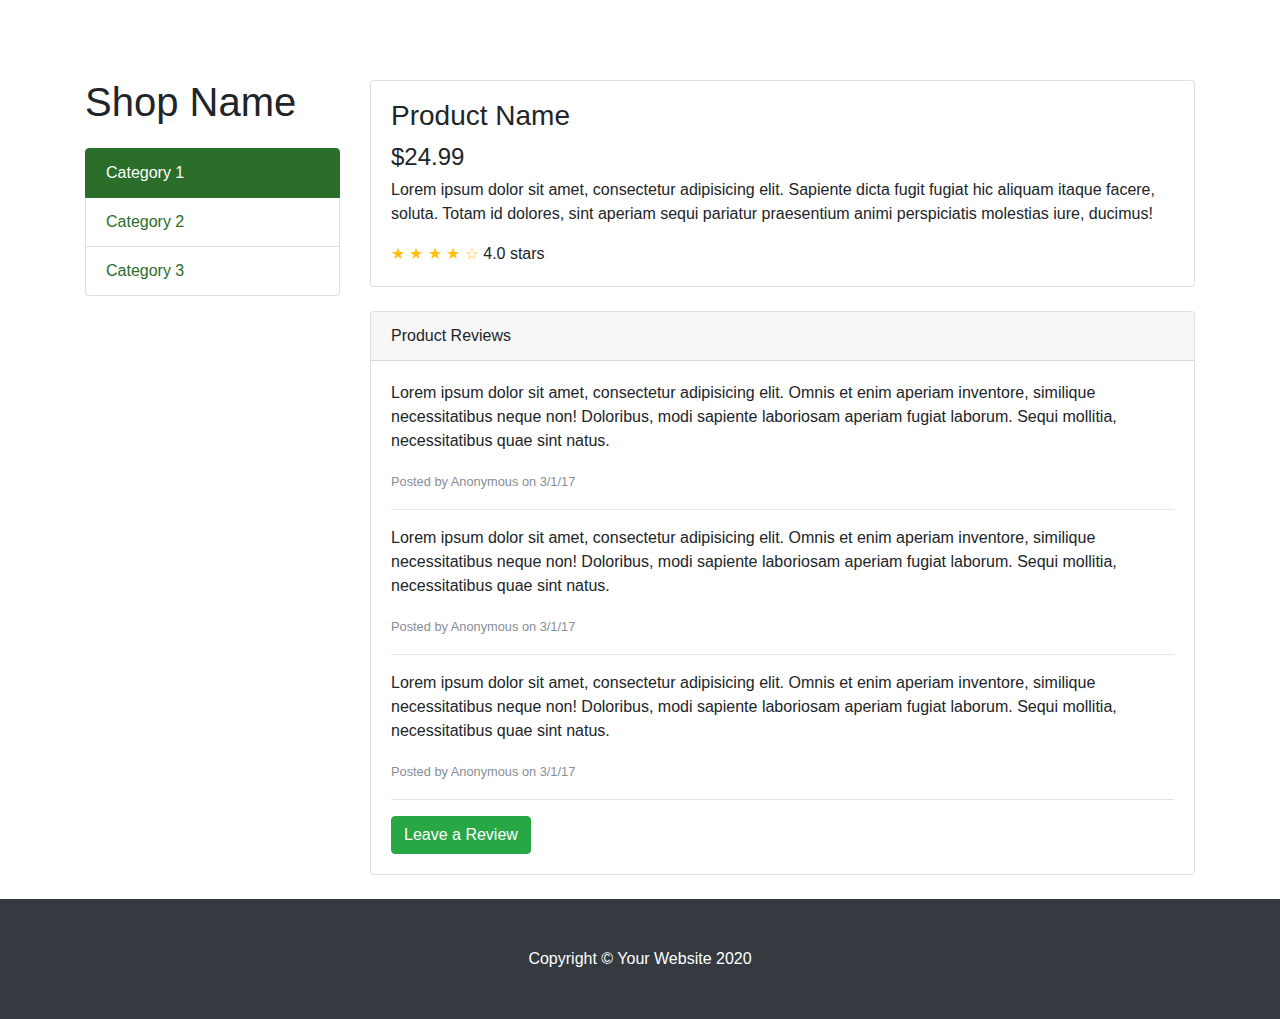
==== commit 46972f55: "Update details.html" ====
--- a/details.html
+++ b/details.html
@@ -23,8 +23,8 @@
 </head>
 
 <body>
-
-  <!-- Navigation -->
+<div w3-include-html="nav.html"></div>
+  <!-- Navigation 
   <nav class="navbar navbar-expand-lg navbar-dark bg-dark fixed-top">
     <div class="container">
       <a class="navbar-brand" href="#">Start Bootstrap</a>
@@ -50,7 +50,7 @@
         </ul>
       </div>
     </div>
-  </nav>
+  </nav>-->
 
   <!-- Page Content -->
   <div class="container">
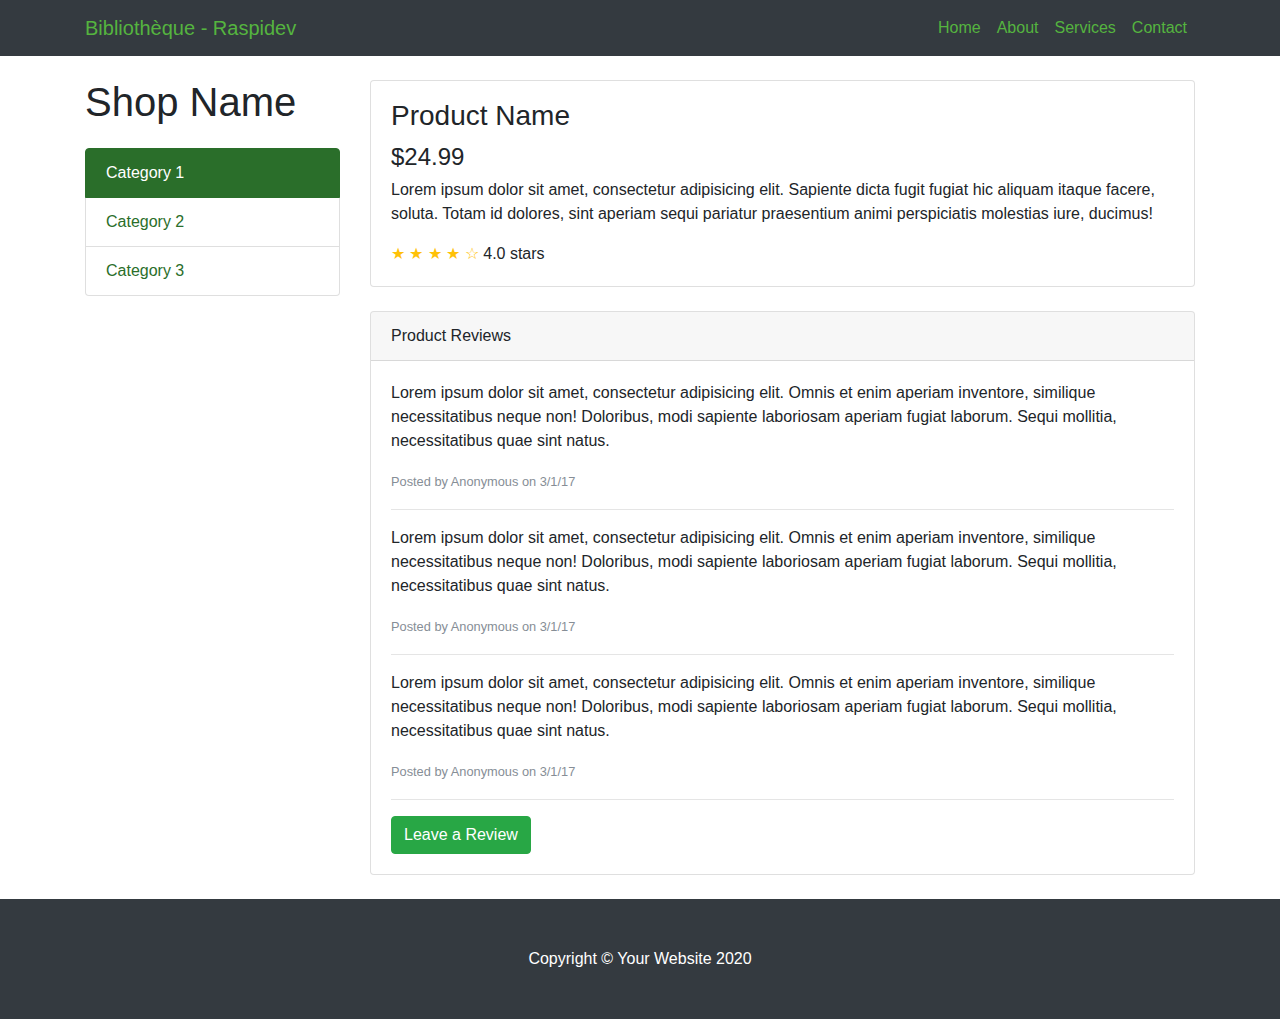
==== commit bd273bbc: "Update details.html" ====
--- a/details.html
+++ b/details.html
@@ -19,39 +19,15 @@
 
   <!-- Custom styles for this template -->
   <link href="css/shop-item.css" rel="stylesheet">
-
+  
+  <script src="js/custom.js"></script>
 </head>
 
 <body>
-<div w3-include-html="nav.html"></div>
-  <!-- Navigation 
-  <nav class="navbar navbar-expand-lg navbar-dark bg-dark fixed-top">
-    <div class="container">
-      <a class="navbar-brand" href="#">Start Bootstrap</a>
-      <button class="navbar-toggler" type="button" data-toggle="collapse" data-target="#navbarResponsive" aria-controls="navbarResponsive" aria-expanded="false" aria-label="Toggle navigation">
-        <span class="navbar-toggler-icon"></span>
-      </button>
-      <div class="collapse navbar-collapse" id="navbarResponsive">
-        <ul class="navbar-nav ml-auto">
-          <li class="nav-item active">
-            <a class="nav-link" href="#">Home
-              <span class="sr-only">(current)</span>
-            </a>
-          </li>
-          <li class="nav-item">
-            <a class="nav-link" href="#">About</a>
-          </li>
-          <li class="nav-item">
-            <a class="nav-link" href="#">Services</a>
-          </li>
-          <li class="nav-item">
-            <a class="nav-link" href="#">Contact</a>
-          </li>
-        </ul>
-      </div>
-    </div>
-  </nav>-->
 
+  <!-- BarNav -->
+  <div id="nav" w3-include-html="nav.html"></div>
+  
   <!-- Page Content -->
   <div class="container">
 
@@ -120,6 +96,11 @@
   <script src="vendor/jquery/jquery.min.js"></script>
   <script src="vendor/bootstrap/js/bootstrap.bundle.min.js"></script>
 
+    <!-- Custom JS -->
+  <script>
+    includeHTML();
+  </script>
+  
 </body>
 
 </html>
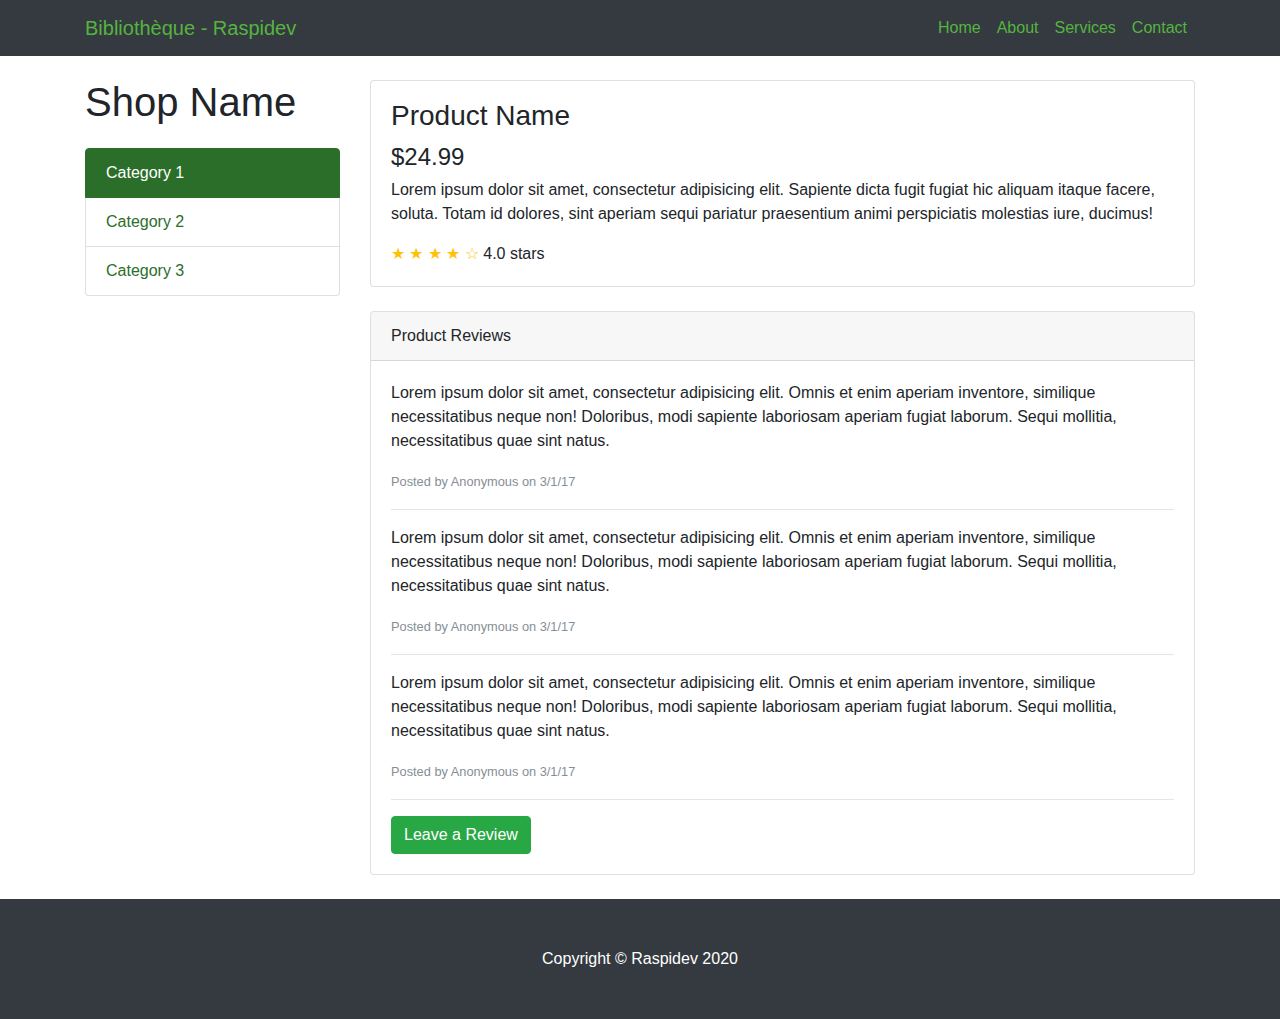
==== commit e12d2088: "no message" ====
--- a/details.html
+++ b/details.html
@@ -2,31 +2,31 @@
 <html lang="en">
 
 <head>
-
+  
   <meta charset="utf-8">
   <meta name="viewport" content="width=device-width, initial-scale=1, shrink-to-fit=no">
-  <meta name="description" content="">
-  <meta name="author" content="">
+  <meta name="description" content="bibliotheque">
+  <meta name="author" content="raspidev">
 
   <title>Shop Item - Start Bootstrap Template</title>
 
-   <!-- Core CSS PERSO -->
-  <!--<link href="css/home.css" rel="stylesheet"> -->
-   <link href="css/custom-css2.css" rel="stylesheet"> 
+  <!-- Core CSS PERSO -->
+   <link href="css/custom.css" rel="stylesheet"> 
   
-  <!-- Bootstrap core CSS -->
-  <!--<link href="vendor/bootstrap/css/bootstrap.min.css" rel="stylesheet">-->
+  <!-- Bootstrap core JavaScript -->
+  <script src="vendor/jquery/jquery.min.js"></script>
+  <script src="vendor/bootstrap/js/bootstrap.bundle.min.js"></script>
 
-  <!-- Custom styles for this template -->
-  <link href="css/shop-item.css" rel="stylesheet">
-  
-  <script src="js/custom.js"></script>
+  <!-- Custom JS 
+  <script src="js/custom.js"></script>-->
+ 
 </head>
 
 <body>
 
-  <!-- BarNav -->
-  <div id="nav" w3-include-html="nav.html"></div>
+	<!-- NavBar -->
+	<div id="nav"></div>
+	<script> $("#nav").load("nav.html"); </script>
   
   <!-- Page Content -->
   <div class="container">
@@ -85,21 +85,8 @@
   <!-- /.container -->
 
   <!-- Footer -->
-  <footer class="py-5 bg-dark">
-    <div class="container">
-      <p class="m-0 text-center text-white">Copyright &copy; Your Website 2020</p>
-    </div>
-    <!-- /.container -->
-  </footer>
-
-  <!-- Bootstrap core JavaScript -->
-  <script src="vendor/jquery/jquery.min.js"></script>
-  <script src="vendor/bootstrap/js/bootstrap.bundle.min.js"></script>
-
-    <!-- Custom JS -->
-  <script>
-    includeHTML();
-  </script>
+  	<div id="footer"></div>
+	<script> $("#footer").load("footer.html"); </script>
   
 </body>
 
--- a/css/custom.css
+++ b/css/custom.css
@@ -0,0 +1,15 @@
+/*CSS PERSO*/
+body {
+  padding-top: 56px;
+}
+
+
+/*
+* Orson http://en.orson.io , autreplanete http://www.autreplanete.com/ 
+*  
+**//*!
+ * Bootstrap v4.0.0-beta (https://getbootstrap.com)
+ * Copyright 2011-2017 The Bootstrap Authors
+ * Copyright 2011-2017 Twitter, Inc.
+ * Licensed under MIT (https://github.com/twbs/bootstrap/blob/master/LICENSE)
+ */@media print {*,*::before,*::after {text-shadow: none !important;box-shadow: none !important; }a,a:visited {text-decoration: underline; }abbr[title]::after {content: " (" attr(title) ")"; }pre {white-space: pre-wrap !important; }pre,blockquote {border: 1px solid #999;page-break-inside: avoid; }thead {display: table-header-group; }tr,img {page-break-inside: avoid; }p,h2,h3 {orphans: 3;widows: 3; }h2,h3 {page-break-after: avoid; }.navbar {display: none; }.badge {border: 1px solid #000; }.table {border-collapse: collapse !important; }.table td,.table th {background-color: #fff !important; }.table-bordered th,.table-bordered td {border: 1px solid #ddd !important; } }html {box-sizing: border-box;font-family: sans-serif;line-height: 1.15;-webkit-text-size-adjust: 100%;-ms-text-size-adjust: 100%;-ms-overflow-style: scrollbar;-webkit-tap-highlight-color: transparent; }*,*::before,*::after {box-sizing: inherit; }@-ms-viewport {width: device-width; }article, aside, dialog, figcaption, figure, footer, header, hgroup, main, nav, section {display: block; }body {margin: 0;font-family: -apple-system, BlinkMacSystemFont, "Segoe UI", Roboto, "Helvetica Neue", Arial, sans-serif;font-size: 1rem;font-weight: normal;line-height: 1.5;color: #212529;background-color: #fff; }[tabindex="-1"]:focus {outline: none !important; }hr {box-sizing: content-box;height: 0;overflow: visible; }h1, h2, h3, h4, h5, h6 {margin-top: 0;margin-bottom: .5rem; }p {margin-top: 0;margin-bottom: 1rem; }abbr[title],abbr[data-original-title] {text-decoration: underline;text-decoration: underline dotted;cursor: help;border-bottom: 0; }address {margin-bottom: 1rem;font-style: normal;line-height: inherit; }ol,ul,dl {margin-top: 0;margin-bottom: 1rem; }ol ol,ul ul,ol ul,ul ol {margin-bottom: 0; }dt {font-weight: bold; }dd {margin-bottom: .5rem;margin-left: 0; }blockquote {margin: 0 0 1rem; }dfn {font-style: italic; }b,strong {font-weight: bolder; }small {font-size: 80%; }sub,sup {position: relative;font-size: 75%;line-height: 0;vertical-align: baseline; }sub {bottom: -.25em; }sup {top: -.5em; }a {color: #2a6e2a;text-decoration: none;background-color: transparent;-webkit-text-decoration-skip: objects; }a:hover {color: #153715;text-decoration: underline; }a:not([href]):not([tabindex]) {color: inherit;text-decoration: none; }a:not([href]):not([tabindex]):focus, a:not([href]):not([tabindex]):hover {color: inherit;text-decoration: none; }a:not([href]):not([tabindex]):focus {outline: 0; }pre,code,kbd,samp {font-family: monospace, monospace;font-size: 1em; }pre {margin-top: 0;margin-bottom: 1rem;overflow: auto; }figure {margin: 0 0 1rem; }img {vertical-align: middle;border-style: none; }svg:not(:root) {overflow: hidden; }a,area,button,[role="button"],input,label,select,summary,textarea {touch-action: manipulation; }table {border-collapse: collapse; }caption {padding-top: 0.75rem;padding-bottom: 0.75rem;color: #868e96;text-align: left;caption-side: bottom; }th {text-align: left; }label {display: inline-block;margin-bottom: .5rem; }button:focus {outline: 1px dotted;outline: 5px auto -webkit-focus-ring-color; }input,button,select,optgroup,textarea {margin: 0;font-family: inherit;font-size: inherit;line-height: inherit; }button,input {overflow: visible; }button,select {text-transform: none; }button,html [type="button"],[type="reset"],[type="submit"] {-webkit-appearance: button; }button::-moz-focus-inner,[type="button"]::-moz-focus-inner,[type="reset"]::-moz-focus-inner,[type="submit"]::-moz-focus-inner {padding: 0;border-style: none; }input[type="radio"],input[type="checkbox"] {box-sizing: border-box;padding: 0; }input[type="date"],input[type="time"],input[type="datetime-local"],input[type="month"] {-webkit-appearance: listbox; }textarea {overflow: auto;resize: vertical; }fieldset {min-width: 0;padding: 0;margin: 0;border: 0; }legend {display: block;width: 100%;max-width: 100%;padding: 0;margin-bottom: .5rem;font-size: 1.5rem;line-height: inherit;color: inherit;white-space: normal; }progress {vertical-align: baseline; }[type="number"]::-webkit-inner-spin-button,[type="number"]::-webkit-outer-spin-button {height: auto; }[type="search"] {outline-offset: -2px;-webkit-appearance: none; }[type="search"]::-webkit-search-cancel-button,[type="search"]::-webkit-search-decoration {-webkit-appearance: none; }::-webkit-file-upload-button {font: inherit;-webkit-appearance: button; }output {display: inline-block; }summary {display: list-item; }template {display: none; }[hidden] {display: none !important; }h1, h2, h3, h4, h5, h6,.h1, .h2, .h3, .h4, .h5, .h6 {margin-bottom: 0.5rem;font-family: inherit;font-weight: 500;line-height: 1.1;color: inherit; }h1, .h1 {font-size: 2.5rem; }h2, .h2 {font-size: 2rem; }h3, .h3 {font-size: 1.75rem; }h4, .h4 {font-size: 1.5rem; }h5, .h5 {font-size: 1.25rem; }h6, .h6 {font-size: 1rem; }.lead {font-size: 1.25rem;font-weight: 300; }.display-1 {font-size: 6rem;font-weight: 300;line-height: 1.1; }.display-2 {font-size: 5.5rem;font-weight: 300;line-height: 1.1; }.display-3 {font-size: 4.5rem;font-weight: 300;line-height: 1.1; }.display-4 {font-size: 3.5rem;font-weight: 300;line-height: 1.1; }hr {margin-top: 1rem;margin-bottom: 1rem;border: 0;border-top: 1px solid rgba(0, 0, 0, 0.1); }small,.small {font-size: 80%;font-weight: normal; }mark,.mark {padding: 0.2em;background-color: #fcf8e3; }.list-unstyled {padding-left: 0;list-style: none; }.list-inline {padding-left: 0;list-style: none; }.list-inline-item {display: inline-block; }.list-inline-item:not(:last-child) {margin-right: 5px; }.initialism {font-size: 90%;text-transform: uppercase; }.blockquote {margin-bottom: 1rem;font-size: 1.25rem; }.blockquote-footer {display: block;font-size: 80%;color: #868e96; }.blockquote-footer::before {content: "\2014 \00A0"; }.img-fluid {max-width: 100%;height: auto; }.img-thumbnail {padding: 0.25rem;background-color: #fff;border: 1px solid #ddd;border-radius: 0.25rem;transition: all 0.2s ease-in-out;max-width: 100%;height: auto; }.figure {display: inline-block; }.figure-img {margin-bottom: 0.5rem;line-height: 1; }.figure-caption {font-size: 90%;color: #868e96; }code,kbd,pre,samp {font-family: Menlo, Monaco, Consolas, "Liberation Mono", "Courier New", monospace; }code {padding: 0.2rem 0.4rem;font-size: 90%;color: #bd4147;background-color: #f8f9fa;border-radius: 0.25rem; }a > code {padding: 0;color: inherit;background-color: inherit; }kbd {padding: 0.2rem 0.4rem;font-size: 90%;color: #fff;background-color: #212529;border-radius: 0.2rem; }kbd kbd {padding: 0;font-size: 100%;font-weight: bold; }pre {display: block;margin-top: 0;margin-bottom: 1rem;font-size: 90%;color: #212529; }pre code {padding: 0;font-size: inherit;color: inherit;background-color: transparent;border-radius: 0; }.pre-scrollable {max-height: 340px;overflow-y: scroll; }.container {margin-right: auto;margin-left: auto;padding-right: 15px;padding-left: 15px;width: 100%; }@media (min-width: 576px) {.container {max-width: 540px; } }@media (min-width: 768px) {.container {max-width: 720px; } }@media (min-width: 992px) {.container {max-width: 960px; } }@media (min-width: 1200px) {.container {max-width: 1140px; } }.container-fluid {width: 100%;margin-right: auto;margin-left: auto;padding-right: 15px;padding-left: 15px;width: 100%; }.row {display: flex;flex-wrap: wrap;margin-right: -15px;margin-left: -15px; }.no-gutters {margin-right: 0;margin-left: 0; }.no-gutters > .col,.no-gutters > [class*="col-"] {padding-right: 0;padding-left: 0; }.col-1, .col-2, .col-3, .col-4, .col-5, .col-6, .col-7, .col-8, .col-9, .col-10, .col-11, .col-12, .col,.col-auto, .col-sm-1, .col-sm-2, .col-sm-3, .col-sm-4, .col-sm-5, .col-sm-6, .col-sm-7, .col-sm-8, .col-sm-9, .col-sm-10, .col-sm-11, .col-sm-12, .col-sm,.col-sm-auto, .col-md-1, .col-md-2, .col-md-3, .col-md-4, .col-md-5, .col-md-6, .col-md-7, .col-md-8, .col-md-9, .col-md-10, .col-md-11, .col-md-12, .col-md,.col-md-auto, .col-lg-1, .col-lg-2, .col-lg-3, .col-lg-4, .col-lg-5, .col-lg-6, .col-lg-7, .col-lg-8, .col-lg-9, .col-lg-10, .col-lg-11, .col-lg-12, .col-lg,.col-lg-auto, .col-xl-1, .col-xl-2, .col-xl-3, .col-xl-4, .col-xl-5, .col-xl-6, .col-xl-7, .col-xl-8, .col-xl-9, .col-xl-10, .col-xl-11, .col-xl-12, .col-xl,.col-xl-auto {position: relative;width: 100%;min-height: 1px;padding-right: 15px;padding-left: 15px; }.col {flex-basis: 0;flex-grow: 1;max-width: 100%; }.col-auto {flex: 0 0 auto;width: auto;max-width: none; }.col-1 {flex: 0 0 8.33333%;max-width: 8.33333%; }.col-2 {flex: 0 0 16.66667%;max-width: 16.66667%; }.col-3 {flex: 0 0 25%;max-width: 25%; }.col-4 {flex: 0 0 33.33333%;max-width: 33.33333%; }.col-5 {flex: 0 0 41.66667%;max-width: 41.66667%; }.col-6 {flex: 0 0 50%;max-width: 50%; }.col-7 {flex: 0 0 58.33333%;max-width: 58.33333%; }.col-8 {flex: 0 0 66.66667%;max-width: 66.66667%; }.col-9 {flex: 0 0 75%;max-width: 75%; }.col-10 {flex: 0 0 83.33333%;max-width: 83.33333%; }.col-11 {flex: 0 0 91.66667%;max-width: 91.66667%; }.col-12 {flex: 0 0 100%;max-width: 100%; }.order-1 {order: 1; }.order-2 {order: 2; }.order-3 {order: 3; }.order-4 {order: 4; }.order-5 {order: 5; }.order-6 {order: 6; }.order-7 {order: 7; }.order-8 {order: 8; }.order-9 {order: 9; }.order-10 {order: 10; }.order-11 {order: 11; }.order-12 {order: 12; }@media (min-width: 576px) {.col-sm {flex-basis: 0;flex-grow: 1;max-width: 100%; }.col-sm-auto {flex: 0 0 auto;width: auto;max-width: none; }.col-sm-1 {flex: 0 0 8.33333%;max-width: 8.33333%; }.col-sm-2 {flex: 0 0 16.66667%;max-width: 16.66667%; }.col-sm-3 {flex: 0 0 25%;max-width: 25%; }.col-sm-4 {flex: 0 0 33.33333%;max-width: 33.33333%; }.col-sm-5 {flex: 0 0 41.66667%;max-width: 41.66667%; }.col-sm-6 {flex: 0 0 50%;max-width: 50%; }.col-sm-7 {flex: 0 0 58.33333%;max-width: 58.33333%; }.col-sm-8 {flex: 0 0 66.66667%;max-width: 66.66667%; }.col-sm-9 {flex: 0 0 75%;max-width: 75%; }.col-sm-10 {flex: 0 0 83.33333%;max-width: 83.33333%; }.col-sm-11 {flex: 0 0 91.66667%;max-width: 91.66667%; }.col-sm-12 {flex: 0 0 100%;max-width: 100%; }.order-sm-1 {order: 1; }.order-sm-2 {order: 2; }.order-sm-3 {order: 3; }.order-sm-4 {order: 4; }.order-sm-5 {order: 5; }.order-sm-6 {order: 6; }.order-sm-7 {order: 7; }.order-sm-8 {order: 8; }.order-sm-9 {order: 9; }.order-sm-10 {order: 10; }.order-sm-11 {order: 11; }.order-sm-12 {order: 12; } }@media (min-width: 768px) {.col-md {flex-basis: 0;flex-grow: 1;max-width: 100%; }.col-md-auto {flex: 0 0 auto;width: auto;max-width: none; }.col-md-1 {flex: 0 0 8.33333%;max-width: 8.33333%; }.col-md-2 {flex: 0 0 16.66667%;max-width: 16.66667%; }.col-md-3 {flex: 0 0 25%;max-width: 25%; }.col-md-4 {flex: 0 0 33.33333%;max-width: 33.33333%; }.col-md-5 {flex: 0 0 41.66667%;max-width: 41.66667%; }.col-md-6 {flex: 0 0 50%;max-width: 50%; }.col-md-7 {flex: 0 0 58.33333%;max-width: 58.33333%; }.col-md-8 {flex: 0 0 66.66667%;max-width: 66.66667%; }.col-md-9 {flex: 0 0 75%;max-width: 75%; }.col-md-10 {flex: 0 0 83.33333%;max-width: 83.33333%; }.col-md-11 {flex: 0 0 91.66667%;max-width: 91.66667%; }.col-md-12 {flex: 0 0 100%;max-width: 100%; }.order-md-1 {order: 1; }.order-md-2 {order: 2; }.order-md-3 {order: 3; }.order-md-4 {order: 4; }.order-md-5 {order: 5; }.order-md-6 {order: 6; }.order-md-7 {order: 7; }.order-md-8 {order: 8; }.order-md-9 {order: 9; }.order-md-10 {order: 10; }.order-md-11 {order: 11; }.order-md-12 {order: 12; } }@media (min-width: 992px) {.col-lg {flex-basis: 0;flex-grow: 1;max-width: 100%; }.col-lg-auto {flex: 0 0 auto;width: auto;max-width: none; }.col-lg-1 {flex: 0 0 8.33333%;max-width: 8.33333%; }.col-lg-2 {flex: 0 0 16.66667%;max-width: 16.66667%; }.col-lg-3 {flex: 0 0 25%;max-width: 25%; }.col-lg-4 {flex: 0 0 33.33333%;max-width: 33.33333%; }.col-lg-5 {flex: 0 0 41.66667%;max-width: 41.66667%; }.col-lg-6 {flex: 0 0 50%;max-width: 50%; }.col-lg-7 {flex: 0 0 58.33333%;max-width: 58.33333%; }.col-lg-8 {flex: 0 0 66.66667%;max-width: 66.66667%; }.col-lg-9 {flex: 0 0 75%;max-width: 75%; }.col-lg-10 {flex: 0 0 83.33333%;max-width: 83.33333%; }.col-lg-11 {flex: 0 0 91.66667%;max-width: 91.66667%; }.col-lg-12 {flex: 0 0 100%;max-width: 100%; }.order-lg-1 {order: 1; }.order-lg-2 {order: 2; }.order-lg-3 {order: 3; }.order-lg-4 {order: 4; }.order-lg-5 {order: 5; }.order-lg-6 {order: 6; }.order-lg-7 {order: 7; }.order-lg-8 {order: 8; }.order-lg-9 {order: 9; }.order-lg-10 {order: 10; }.order-lg-11 {order: 11; }.order-lg-12 {order: 12; } }@media (min-width: 1200px) {.col-xl {flex-basis: 0;flex-grow: 1;max-width: 100%; }.col-xl-auto {flex: 0 0 auto;width: auto;max-width: none; }.col-xl-1 {flex: 0 0 8.33333%;max-width: 8.33333%; }.col-xl-2 {flex: 0 0 16.66667%;max-width: 16.66667%; }.col-xl-3 {flex: 0 0 25%;max-width: 25%; }.col-xl-4 {flex: 0 0 33.33333%;max-width: 33.33333%; }.col-xl-5 {flex: 0 0 41.66667%;max-width: 41.66667%; }.col-xl-6 {flex: 0 0 50%;max-width: 50%; }.col-xl-7 {flex: 0 0 58.33333%;max-width: 58.33333%; }.col-xl-8 {flex: 0 0 66.66667%;max-width: 66.66667%; }.col-xl-9 {flex: 0 0 75%;max-width: 75%; }.col-xl-10 {flex: 0 0 83.33333%;max-width: 83.33333%; }.col-xl-11 {flex: 0 0 91.66667%;max-width: 91.66667%; }.col-xl-12 {flex: 0 0 100%;max-width: 100%; }.order-xl-1 {order: 1; }.order-xl-2 {order: 2; }.order-xl-3 {order: 3; }.order-xl-4 {order: 4; }.order-xl-5 {order: 5; }.order-xl-6 {order: 6; }.order-xl-7 {order: 7; }.order-xl-8 {order: 8; }.order-xl-9 {order: 9; }.order-xl-10 {order: 10; }.order-xl-11 {order: 11; }.order-xl-12 {order: 12; } }.table {width: 100%;max-width: 100%;margin-bottom: 1rem;background-color: transparent; }.table th,.table td {padding: 0.75rem;vertical-align: top;border-top: 1px solid #e9ecef; }.table thead th {vertical-align: bottom;border-bottom: 2px solid #e9ecef; }.table tbody + tbody {border-top: 2px solid #e9ecef; }.table .table {background-color: #fff; }.table-sm th,.table-sm td {padding: 0.3rem; }.table-bordered {border: 1px solid #e9ecef; }.table-bordered th,.table-bordered td {border: 1px solid #e9ecef; }.table-bordered thead th,.table-bordered thead td {border-bottom-width: 2px; }.table-striped tbody tr:nth-of-type(odd) {background-color: rgba(0, 0, 0, 0.05); }.table-hover tbody tr:hover {background-color: rgba(0, 0, 0, 0.075); }.table-primary,.table-primary > th,.table-primary > td {background-color: #c3d6c3; }.table-hover .table-primary:hover {background-color: #b4ccb4; }.table-hover .table-primary:hover > td,.table-hover .table-primary:hover > th {background-color: #b4ccb4; }.table-secondary,.table-secondary > th,.table-secondary > td {background-color: #dddfe2; }.table-hover .table-secondary:hover {background-color: #cfd2d6; }.table-hover .table-secondary:hover > td,.table-hover .table-secondary:hover > th {background-color: #cfd2d6; }.table-success,.table-success > th,.table-success > td {background-color: #c3e6cb; }.table-hover .table-success:hover {background-color: #b1dfbb; }.table-hover .table-success:hover > td,.table-hover .table-success:hover > th {background-color: #b1dfbb; }.table-info,.table-info > th,.table-info > td {background-color: #bee5eb; }.table-hover .table-info:hover {background-color: #abdde5; }.table-hover .table-info:hover > td,.table-hover .table-info:hover > th {background-color: #abdde5; }.table-warning,.table-warning > th,.table-warning > td {background-color: #ffeeba; }.table-hover .table-warning:hover {background-color: #ffe8a1; }.table-hover .table-warning:hover > td,.table-hover .table-warning:hover > th {background-color: #ffe8a1; }.table-danger,.table-danger > th,.table-danger > td {background-color: #f5c6cb; }.table-hover .table-danger:hover {background-color: #f1b0b7; }.table-hover .table-danger:hover > td,.table-hover .table-danger:hover > th {background-color: #f1b0b7; }.table-light,.table-light > th,.table-light > td {background-color: #fdfdfe; }.table-hover .table-light:hover {background-color: #ececf6; }.table-hover .table-light:hover > td,.table-hover .table-light:hover > th {background-color: #ececf6; }.table-dark,.table-dark > th,.table-dark > td {background-color: #c6c8ca; }.table-hover .table-dark:hover {background-color: #b9bbbe; }.table-hover .table-dark:hover > td,.table-hover .table-dark:hover > th {background-color: #b9bbbe; }.table-active,.table-active > th,.table-active > td {background-color: rgba(0, 0, 0, 0.075); }.table-hover .table-active:hover {background-color: rgba(0, 0, 0, 0.075); }.table-hover .table-active:hover > td,.table-hover .table-active:hover > th {background-color: rgba(0, 0, 0, 0.075); }.thead-inverse th {color: #fff;background-color: #212529; }.thead-default th {color: #495057;background-color: #e9ecef; }.table-inverse {color: #fff;background-color: #212529; }.table-inverse th,.table-inverse td,.table-inverse thead th {border-color: #32383e; }.table-inverse.table-bordered {border: 0; }.table-inverse.table-striped tbody tr:nth-of-type(odd) {background-color: rgba(255, 255, 255, 0.05); }.table-inverse.table-hover tbody tr:hover {background-color: rgba(255, 255, 255, 0.075); }@media (max-width: 991px) {.table-responsive {display: block;width: 100%;overflow-x: auto;-ms-overflow-style: -ms-autohiding-scrollbar; }.table-responsive.table-bordered {border: 0; } }.form-control {display: block;width: 100%;padding: 0.5rem 0.75rem;font-size: 1rem;line-height: 1.25;color: #495057;background-color: #fff;background-image: none;background-clip: padding-box;border: 1px solid rgba(0, 0, 0, 0.15);border-radius: 0.25rem;transition: border-color ease-in-out 0.15s, box-shadow ease-in-out 0.15s; }.form-control::-ms-expand {background-color: transparent;border: 0; }.form-control:focus {color: #495057;background-color: #fff;border-color: #58bf58;outline: none; }.form-control::placeholder {color: #868e96;opacity: 1; }.form-control:disabled, .form-control[readonly] {background-color: #e9ecef;opacity: 1; }select.form-control:not([size]):not([multiple]) {height: calc(2.25rem + 2px); }select.form-control:focus::-ms-value {color: #495057;background-color: #fff; }.form-control-file,.form-control-range {display: block; }.col-form-label {padding-top: calc(0.5rem - 1px * 2);padding-bottom: calc(0.5rem - 1px * 2);margin-bottom: 0; }.col-form-label-lg {padding-top: calc(0.5rem - 1px * 2);padding-bottom: calc(0.5rem - 1px * 2);font-size: 1.25rem; }.col-form-label-sm {padding-top: calc(0.25rem - 1px * 2);padding-bottom: calc(0.25rem - 1px * 2);font-size: 0.875rem; }.col-form-legend {padding-top: 0.5rem;padding-bottom: 0.5rem;margin-bottom: 0;font-size: 1rem; }.form-control-plaintext {padding-top: 0.5rem;padding-bottom: 0.5rem;margin-bottom: 0;line-height: 1.25;border: solid transparent;border-width: 1px 0; }.form-control-plaintext.form-control-sm, .input-group-sm > .form-control-plaintext.form-control,.input-group-sm > .form-control-plaintext.input-group-addon,.input-group-sm > .input-group-btn > .form-control-plaintext.btn, .form-control-plaintext.form-control-lg, .input-group-lg > .form-control-plaintext.form-control,.input-group-lg > .form-control-plaintext.input-group-addon,.input-group-lg > .input-group-btn > .form-control-plaintext.btn {padding-right: 0;padding-left: 0; }.form-control-sm, .input-group-sm > .form-control,.input-group-sm > .input-group-addon,.input-group-sm > .input-group-btn > .btn {padding: 0.25rem 0.5rem;font-size: 0.875rem;line-height: 1.5;border-radius: 0.2rem; }select.form-control-sm:not([size]):not([multiple]), .input-group-sm > select.form-control:not([size]):not([multiple]),.input-group-sm > select.input-group-addon:not([size]):not([multiple]),.input-group-sm > .input-group-btn > select.btn:not([size]):not([multiple]) {height: calc(1.8125rem + 2px); }.form-control-lg, .input-group-lg > .form-control,.input-group-lg > .input-group-addon,.input-group-lg > .input-group-btn > .btn {padding: 0.5rem 1rem;font-size: 1.25rem;line-height: 1.5;border-radius: 0.3rem; }select.form-control-lg:not([size]):not([multiple]), .input-group-lg > select.form-control:not([size]):not([multiple]),.input-group-lg > select.input-group-addon:not([size]):not([multiple]),.input-group-lg > .input-group-btn > select.btn:not([size]):not([multiple]) {height: calc(2.3125rem + 2px); }.form-group {margin-bottom: 1rem; }.form-text {display: block;margin-top: 0.25rem; }.form-row {display: flex;flex-wrap: wrap;margin-right: -5px;margin-left: -5px; }.form-row > .col,.form-row > [class*="col-"] {padding-right: 5px;padding-left: 5px; }.form-check {position: relative;display: block;margin-bottom: 0.5rem; }.form-check.disabled .form-check-label {color: #868e96; }.form-check-label {padding-left: 1.25rem;margin-bottom: 0; }.form-check-input {position: absolute;margin-top: 0.25rem;margin-left: -1.25rem; }.form-check-input:only-child {position: static; }.form-check-inline {display: inline-block; }.form-check-inline .form-check-label {vertical-align: middle; }.form-check-inline + .form-check-inline {margin-left: 0.75rem; }.invalid-feedback {display: none;margin-top: .25rem;font-size: .875rem;color: #dc3545; }.invalid-tooltip {position: absolute;top: 100%;z-index: 5;display: none;width: 250px;padding: .5rem;margin-top: .1rem;font-size: .875rem;line-height: 1;color: #fff;background-color: rgba(220, 53, 69, 0.8);border-radius: .2rem; }.was-validated .form-control:valid, .form-control.is-valid, .was-validated.custom-select:valid,.custom-select.is-valid {border-color: #28a745; }.was-validated .form-control:valid:focus, .form-control.is-valid:focus, .was-validated.custom-select:valid:focus,.custom-select.is-valid:focus {box-shadow: 0 0 0 0.2rem rgba(40, 167, 69, 0.25); }.was-validated .form-control:valid ~ .invalid-feedback,.was-validated .form-control:valid ~ .invalid-tooltip, .form-control.is-valid ~ .invalid-feedback,.form-control.is-valid ~ .invalid-tooltip, .was-validated.custom-select:valid ~ .invalid-feedback,.was-validated.custom-select:valid ~ .invalid-tooltip,.custom-select.is-valid ~ .invalid-feedback,.custom-select.is-valid ~ .invalid-tooltip {display: block; }.was-validated .form-check-input:valid + .form-check-label, .form-check-input.is-valid + .form-check-label {color: #28a745; }.was-validated .custom-control-input:valid ~ .custom-control-indicator, .custom-control-input.is-valid ~ .custom-control-indicator {background-color: rgba(40, 167, 69, 0.25); }.was-validated .custom-control-input:valid ~ .custom-control-description, .custom-control-input.is-valid ~ .custom-control-description {color: #28a745; }.was-validated .custom-file-input:valid ~ .custom-file-control, .custom-file-input.is-valid ~ .custom-file-control {border-color: #28a745; }.was-validated .custom-file-input:valid ~ .custom-file-control::before, .custom-file-input.is-valid ~ .custom-file-control::before {border-color: inherit; }.was-validated .custom-file-input:valid:focus, .custom-file-input.is-valid:focus {box-shadow: 0 0 0 0.2rem rgba(40, 167, 69, 0.25); }.was-validated .form-control:invalid, .form-control.is-invalid, .was-validated.custom-select:invalid,.custom-select.is-invalid {border-color: #dc3545; }.was-validated .form-control:invalid:focus, .form-control.is-invalid:focus, .was-validated.custom-select:invalid:focus,.custom-select.is-invalid:focus {box-shadow: 0 0 0 0.2rem rgba(220, 53, 69, 0.25); }.was-validated .form-control:invalid ~ .invalid-feedback,.was-validated .form-control:invalid ~ .invalid-tooltip, .form-control.is-invalid ~ .invalid-feedback,.form-control.is-invalid ~ .invalid-tooltip, .was-validated.custom-select:invalid ~ .invalid-feedback,.was-validated.custom-select:invalid ~ .invalid-tooltip,.custom-select.is-invalid ~ .invalid-feedback,.custom-select.is-invalid ~ .invalid-tooltip {display: block; }.was-validated .form-check-input:invalid + .form-check-label, .form-check-input.is-invalid + .form-check-label {color: #dc3545; }.was-validated .custom-control-input:invalid ~ .custom-control-indicator, .custom-control-input.is-invalid ~ .custom-control-indicator {background-color: rgba(220, 53, 69, 0.25); }.was-validated .custom-control-input:invalid ~ .custom-control-description, .custom-control-input.is-invalid ~ .custom-control-description {color: #dc3545; }.was-validated .custom-file-input:invalid ~ .custom-file-control, .custom-file-input.is-invalid ~ .custom-file-control {border-color: #dc3545; }.was-validated .custom-file-input:invalid ~ .custom-file-control::before, .custom-file-input.is-invalid ~ .custom-file-control::before {border-color: inherit; }.was-validated .custom-file-input:invalid:focus, .custom-file-input.is-invalid:focus {box-shadow: 0 0 0 0.2rem rgba(220, 53, 69, 0.25); }.form-inline {display: flex;flex-flow: row wrap;align-items: center; }.form-inline .form-check {width: 100%; }@media (min-width: 576px) {.form-inline label {display: flex;align-items: center;justify-content: center;margin-bottom: 0; }.form-inline .form-group {display: flex;flex: 0 0 auto;flex-flow: row wrap;align-items: center;margin-bottom: 0; }.form-inline .form-control {display: inline-block;width: auto;vertical-align: middle; }.form-inline .form-control-plaintext {display: inline-block; }.form-inline .input-group {width: auto; }.form-inline .form-control-label {margin-bottom: 0;vertical-align: middle; }.form-inline .form-check {display: flex;align-items: center;justify-content: center;width: auto;margin-top: 0;margin-bottom: 0; }.form-inline .form-check-label {padding-left: 0; }.form-inline .form-check-input {position: relative;margin-top: 0;margin-right: 0.25rem;margin-left: 0; }.form-inline .custom-control {display: flex;align-items: center;justify-content: center;padding-left: 0; }.form-inline .custom-control-indicator {position: static;display: inline-block;margin-right: 0.25rem;vertical-align: text-bottom; }.form-inline .has-feedback .form-control-feedback {top: 0; } }.btn {display: inline-block;font-weight: normal;text-align: center;white-space: nowrap;vertical-align: middle;user-select: none;border: 1px solid transparent;padding: 0.5rem 0.75rem;font-size: 1rem;line-height: 1.25;border-radius: 0.25rem;transition: all 0.15s ease-in-out; }.btn:focus, .btn:hover {text-decoration: none; }.btn:focus, .btn.focus {outline: 0;box-shadow: 0 0 0 3px rgba(42, 110, 42, 0.25); }.btn.disabled, .btn:disabled {opacity: .65; }.btn:active, .btn.active {background-image: none; }a.btn.disabled,fieldset[disabled] a.btn {pointer-events: none; }.btn-primary {color: #fff;background-color: #2a6e2a;border-color: #2a6e2a; }.btn-primary:hover {color: #fff;background-color: #1f521f;border-color: #1c491c; }.btn-primary:focus, .btn-primary.focus {box-shadow: 0 0 0 3px rgba(42, 110, 42, 0.5); }.btn-primary.disabled, .btn-primary:disabled {background-color: #2a6e2a;border-color: #2a6e2a; }.btn-primary:active, .btn-primary.active,.show > .btn-primary.dropdown-toggle {background-color: #1f521f;background-image: none;border-color: #1c491c; }.btn-secondary {color: #fff;background-color: #868e96;border-color: #868e96; }.btn-secondary:hover {color: #fff;background-color: #727b84;border-color: #6c757d; }.btn-secondary:focus, .btn-secondary.focus {box-shadow: 0 0 0 3px rgba(134, 142, 150, 0.5); }.btn-secondary.disabled, .btn-secondary:disabled {background-color: #868e96;border-color: #868e96; }.btn-secondary:active, .btn-secondary.active,.show > .btn-secondary.dropdown-toggle {background-color: #727b84;background-image: none;border-color: #6c757d; }.btn-success {color: #fff;background-color: #28a745;border-color: #28a745; }.btn-success:hover {color: #fff;background-color: #218838;border-color: #1e7e34; }.btn-success:focus, .btn-success.focus {box-shadow: 0 0 0 3px rgba(40, 167, 69, 0.5); }.btn-success.disabled, .btn-success:disabled {background-color: #28a745;border-color: #28a745; }.btn-success:active, .btn-success.active,.show > .btn-success.dropdown-toggle {background-color: #218838;background-image: none;border-color: #1e7e34; }.btn-info {color: #fff;background-color: #17a2b8;border-color: #17a2b8; }.btn-info:hover {color: #fff;background-color: #138496;border-color: #117a8b; }.btn-info:focus, .btn-info.focus {box-shadow: 0 0 0 3px rgba(23, 162, 184, 0.5); }.btn-info.disabled, .btn-info:disabled {background-color: #17a2b8;border-color: #17a2b8; }.btn-info:active, .btn-info.active,.show > .btn-info.dropdown-toggle {background-color: #138496;background-image: none;border-color: #117a8b; }.btn-warning {color: #111;background-color: #ffc107;border-color: #ffc107; }.btn-warning:hover {color: #111;background-color: #e0a800;border-color: #d39e00; }.btn-warning:focus, .btn-warning.focus {box-shadow: 0 0 0 3px rgba(255, 193, 7, 0.5); }.btn-warning.disabled, .btn-warning:disabled {background-color: #ffc107;border-color: #ffc107; }.btn-warning:active, .btn-warning.active,.show > .btn-warning.dropdown-toggle {background-color: #e0a800;background-image: none;border-color: #d39e00; }.btn-danger {color: #fff;background-color: #dc3545;border-color: #dc3545; }.btn-danger:hover {color: #fff;background-color: #c82333;border-color: #bd2130; }.btn-danger:focus, .btn-danger.focus {box-shadow: 0 0 0 3px rgba(220, 53, 69, 0.5); }.btn-danger.disabled, .btn-danger:disabled {background-color: #dc3545;border-color: #dc3545; }.btn-danger:active, .btn-danger.active,.show > .btn-danger.dropdown-toggle {background-color: #c82333;background-image: none;border-color: #bd2130; }.btn-light {color: #111;background-color: #f8f9fa;border-color: #f8f9fa; }.btn-light:hover {color: #111;background-color: #e2e6ea;border-color: #dae0e5; }.btn-light:focus, .btn-light.focus {box-shadow: 0 0 0 3px rgba(248, 249, 250, 0.5); }.btn-light.disabled, .btn-light:disabled {background-color: #f8f9fa;border-color: #f8f9fa; }.btn-light:active, .btn-light.active,.show > .btn-light.dropdown-toggle {background-color: #e2e6ea;background-image: none;border-color: #dae0e5; }.btn-dark {color: #fff;background-color: #343a40;border-color: #343a40; }.btn-dark:hover {color: #fff;background-color: #23272b;border-color: #1d2124; }.btn-dark:focus, .btn-dark.focus {box-shadow: 0 0 0 3px rgba(52, 58, 64, 0.5); }.btn-dark.disabled, .btn-dark:disabled {background-color: #343a40;border-color: #343a40; }.btn-dark:active, .btn-dark.active,.show > .btn-dark.dropdown-toggle {background-color: #23272b;background-image: none;border-color: #1d2124; }.btn-outline-primary {color: #2a6e2a;background-color: transparent;background-image: none;border-color: #2a6e2a; }.btn-outline-primary:hover {color: #fff;background-color: #2a6e2a;border-color: #2a6e2a; }.btn-outline-primary:focus, .btn-outline-primary.focus {box-shadow: 0 0 0 3px rgba(42, 110, 42, 0.5); }.btn-outline-primary.disabled, .btn-outline-primary:disabled {color: #2a6e2a;background-color: transparent; }.btn-outline-primary:active, .btn-outline-primary.active,.show > .btn-outline-primary.dropdown-toggle {color: #fff;background-color: #2a6e2a;border-color: #2a6e2a; }.btn-outline-secondary {color: #868e96;background-color: transparent;background-image: none;border-color: #868e96; }.btn-outline-secondary:hover {color: #fff;background-color: #868e96;border-color: #868e96; }.btn-outline-secondary:focus, .btn-outline-secondary.focus {box-shadow: 0 0 0 3px rgba(134, 142, 150, 0.5); }.btn-outline-secondary.disabled, .btn-outline-secondary:disabled {color: #868e96;background-color: transparent; }.btn-outline-secondary:active, .btn-outline-secondary.active,.show > .btn-outline-secondary.dropdown-toggle {color: #fff;background-color: #868e96;border-color: #868e96; }.btn-outline-success {color: #28a745;background-color: transparent;background-image: none;border-color: #28a745; }.btn-outline-success:hover {color: #fff;background-color: #28a745;border-color: #28a745; }.btn-outline-success:focus, .btn-outline-success.focus {box-shadow: 0 0 0 3px rgba(40, 167, 69, 0.5); }.btn-outline-success.disabled, .btn-outline-success:disabled {color: #28a745;background-color: transparent; }.btn-outline-success:active, .btn-outline-success.active,.show > .btn-outline-success.dropdown-toggle {color: #fff;background-color: #28a745;border-color: #28a745; }.btn-outline-info {color: #17a2b8;background-color: transparent;background-image: none;border-color: #17a2b8; }.btn-outline-info:hover {color: #fff;background-color: #17a2b8;border-color: #17a2b8; }.btn-outline-info:focus, .btn-outline-info.focus {box-shadow: 0 0 0 3px rgba(23, 162, 184, 0.5); }.btn-outline-info.disabled, .btn-outline-info:disabled {color: #17a2b8;background-color: transparent; }.btn-outline-info:active, .btn-outline-info.active,.show > .btn-outline-info.dropdown-toggle {color: #fff;background-color: #17a2b8;border-color: #17a2b8; }.btn-outline-warning {color: #ffc107;background-color: transparent;background-image: none;border-color: #ffc107; }.btn-outline-warning:hover {color: #fff;background-color: #ffc107;border-color: #ffc107; }.btn-outline-warning:focus, .btn-outline-warning.focus {box-shadow: 0 0 0 3px rgba(255, 193, 7, 0.5); }.btn-outline-warning.disabled, .btn-outline-warning:disabled {color: #ffc107;background-color: transparent; }.btn-outline-warning:active, .btn-outline-warning.active,.show > .btn-outline-warning.dropdown-toggle {color: #fff;background-color: #ffc107;border-color: #ffc107; }.btn-outline-danger {color: #dc3545;background-color: transparent;background-image: none;border-color: #dc3545; }.btn-outline-danger:hover {color: #fff;background-color: #dc3545;border-color: #dc3545; }.btn-outline-danger:focus, .btn-outline-danger.focus {box-shadow: 0 0 0 3px rgba(220, 53, 69, 0.5); }.btn-outline-danger.disabled, .btn-outline-danger:disabled {color: #dc3545;background-color: transparent; }.btn-outline-danger:active, .btn-outline-danger.active,.show > .btn-outline-danger.dropdown-toggle {color: #fff;background-color: #dc3545;border-color: #dc3545; }.btn-outline-light {color: #f8f9fa;background-color: transparent;background-image: none;border-color: #f8f9fa; }.btn-outline-light:hover {color: #fff;background-color: #f8f9fa;border-color: #f8f9fa; }.btn-outline-light:focus, .btn-outline-light.focus {box-shadow: 0 0 0 3px rgba(248, 249, 250, 0.5); }.btn-outline-light.disabled, .btn-outline-light:disabled {color: #f8f9fa;background-color: transparent; }.btn-outline-light:active, .btn-outline-light.active,.show > .btn-outline-light.dropdown-toggle {color: #fff;background-color: #f8f9fa;border-color: #f8f9fa; }.btn-outline-dark {color: #343a40;background-color: transparent;background-image: none;border-color: #343a40; }.btn-outline-dark:hover {color: #fff;background-color: #343a40;border-color: #343a40; }.btn-outline-dark:focus, .btn-outline-dark.focus {box-shadow: 0 0 0 3px rgba(52, 58, 64, 0.5); }.btn-outline-dark.disabled, .btn-outline-dark:disabled {color: #343a40;background-color: transparent; }.btn-outline-dark:active, .btn-outline-dark.active,.show > .btn-outline-dark.dropdown-toggle {color: #fff;background-color: #343a40;border-color: #343a40; }.btn-link {font-weight: normal;color: #2a6e2a;border-radius: 0; }.btn-link, .btn-link:active, .btn-link.active, .btn-link:disabled {background-color: transparent; }.btn-link, .btn-link:focus, .btn-link:active {border-color: transparent;box-shadow: none; }.btn-link:hover {border-color: transparent; }.btn-link:focus, .btn-link:hover {color: #153715;text-decoration: underline;background-color: transparent; }.btn-link:disabled {color: #868e96; }.btn-link:disabled:focus, .btn-link:disabled:hover {text-decoration: none; }.btn-lg, .btn-group-lg > .btn {padding: 0.5rem 1rem;font-size: 1.25rem;line-height: 1.5;border-radius: 0.3rem; }.btn-sm, .btn-group-sm > .btn {padding: 0.25rem 0.5rem;font-size: 0.875rem;line-height: 1.5;border-radius: 0.2rem; }.btn-block {display: block;width: 100%; }.btn-block + .btn-block {margin-top: 0.5rem; }input[type="submit"].btn-block,input[type="reset"].btn-block,input[type="button"].btn-block {width: 100%; }.fade {opacity: 0;transition: opacity 0.15s linear; }.fade.show {opacity: 1; }.collapse {display: none; }.collapse.show {display: block; }tr.collapse.show {display: table-row; }tbody.collapse.show {display: table-row-group; }.collapsing {position: relative;height: 0;overflow: hidden;transition: height 0.35s ease; }.dropup,.dropdown {position: relative; }.dropdown-toggle::after {display: inline-block;width: 0;height: 0;margin-left: 0.255em;vertical-align: 0.255em;content: "";border-top: 0.3em solid;border-right: 0.3em solid transparent;border-left: 0.3em solid transparent; }.dropdown-toggle:empty::after {margin-left: 0; }.dropup .dropdown-menu {margin-top: 0;margin-bottom: 0.125rem; }.dropup .dropdown-toggle::after {border-top: 0;border-bottom: 0.3em solid; }.dropdown-menu {position: absolute;top: 100%;left: 0;z-index: 1000;display: none;float: left;min-width: 10rem;padding: 0.5rem 0;margin: 0.125rem 0 0;font-size: 1rem;color: #212529;text-align: left;list-style: none;background-color: #fff;background-clip: padding-box;border: 1px solid rgba(0, 0, 0, 0.15);border-radius: 0.25rem; }.dropdown-divider {height: 0;margin: 0.5rem 0;overflow: hidden;border-top: 1px solid #e9ecef; }.dropdown-item {display: block;width: 100%;padding: 0.25rem 1.5rem;clear: both;font-weight: normal;color: #212529;text-align: inherit;white-space: nowrap;background: none;border: 0; }.dropdown-item:focus, .dropdown-item:hover {color: #16181b;text-decoration: none;background-color: #f8f9fa; }.dropdown-item.active, .dropdown-item:active {color: #fff;text-decoration: none;background-color: #2a6e2a; }.dropdown-item.disabled, .dropdown-item:disabled {color: #868e96;background-color: transparent; }.show > a {outline: 0; }.dropdown-menu.show {display: block; }.dropdown-header {display: block;padding: 0.5rem 1.5rem;margin-bottom: 0;font-size: 0.875rem;color: #868e96;white-space: nowrap; }.btn-group,.btn-group-vertical {position: relative;display: inline-flex;vertical-align: middle; }.btn-group > .btn,.btn-group-vertical > .btn {position: relative;flex: 0 1 auto;margin-bottom: 0; }.btn-group > .btn:hover,.btn-group-vertical > .btn:hover {z-index: 2; }.btn-group > .btn:focus, .btn-group > .btn:active, .btn-group > .btn.active,.btn-group-vertical > .btn:focus,.btn-group-vertical > .btn:active,.btn-group-vertical > .btn.active {z-index: 2; }.btn-group .btn + .btn,.btn-group .btn + .btn-group,.btn-group .btn-group + .btn,.btn-group .btn-group + .btn-group,.btn-group-vertical .btn + .btn,.btn-group-vertical .btn + .btn-group,.btn-group-vertical .btn-group + .btn,.btn-group-vertical .btn-group + .btn-group {margin-left: -1px; }.btn-toolbar {display: flex;flex-wrap: wrap;justify-content: flex-start; }.btn-toolbar .input-group {width: auto; }.btn-group > .btn:not(:first-child):not(:last-child):not(.dropdown-toggle) {border-radius: 0; }.btn-group > .btn:first-child {margin-left: 0; }.btn-group > .btn:first-child:not(:last-child):not(.dropdown-toggle) {border-top-right-radius: 0;border-bottom-right-radius: 0; }.btn-group > .btn:last-child:not(:first-child),.btn-group > .dropdown-toggle:not(:first-child) {border-top-left-radius: 0;border-bottom-left-radius: 0; }.btn-group > .btn-group {float: left; }.btn-group > .btn-group:not(:first-child):not(:last-child) > .btn {border-radius: 0; }.btn-group > .btn-group:first-child:not(:last-child) > .btn:last-child,.btn-group > .btn-group:first-child:not(:last-child) > .dropdown-toggle {border-top-right-radius: 0;border-bottom-right-radius: 0; }.btn-group > .btn-group:last-child:not(:first-child) > .btn:first-child {border-top-left-radius: 0;border-bottom-left-radius: 0; }.btn + .dropdown-toggle-split {padding-right: 0.5625rem;padding-left: 0.5625rem; }.btn + .dropdown-toggle-split::after {margin-left: 0; }.btn-sm + .dropdown-toggle-split, .btn-group-sm > .btn + .dropdown-toggle-split {padding-right: 0.375rem;padding-left: 0.375rem; }.btn-lg + .dropdown-toggle-split, .btn-group-lg > .btn + .dropdown-toggle-split {padding-right: 0.75rem;padding-left: 0.75rem; }.btn-group-vertical {display: inline-flex;flex-direction: column;align-items: flex-start;justify-content: center; }.btn-group-vertical .btn,.btn-group-vertical .btn-group {width: 100%; }.btn-group-vertical > .btn + .btn,.btn-group-vertical > .btn + .btn-group,.btn-group-vertical > .btn-group + .btn,.btn-group-vertical > .btn-group + .btn-group {margin-top: -1px;margin-left: 0; }.btn-group-vertical > .btn:not(:first-child):not(:last-child) {border-radius: 0; }.btn-group-vertical > .btn:first-child:not(:last-child) {border-bottom-right-radius: 0;border-bottom-left-radius: 0; }.btn-group-vertical > .btn:last-child:not(:first-child) {border-top-left-radius: 0;border-top-right-radius: 0; }.btn-group-vertical > .btn-group:not(:first-child):not(:last-child) > .btn {border-radius: 0; }.btn-group-vertical > .btn-group:first-child:not(:last-child) > .btn:last-child,.btn-group-vertical > .btn-group:first-child:not(:last-child) > .dropdown-toggle {border-bottom-right-radius: 0;border-bottom-left-radius: 0; }.btn-group-vertical > .btn-group:last-child:not(:first-child) > .btn:first-child {border-top-left-radius: 0;border-top-right-radius: 0; }[data-toggle="buttons"] > .btn input[type="radio"],[data-toggle="buttons"] > .btn input[type="checkbox"],[data-toggle="buttons"] > .btn-group > .btn input[type="radio"],[data-toggle="buttons"] > .btn-group > .btn input[type="checkbox"] {position: absolute;clip: rect(0, 0, 0, 0);pointer-events: none; }.input-group {position: relative;display: flex;width: 100%; }.input-group .form-control {position: relative;z-index: 2;flex: 1 1 auto;width: 1%;margin-bottom: 0; }.input-group .form-control:focus, .input-group .form-control:active, .input-group .form-control:hover {z-index: 3; }.input-group-addon,.input-group-btn,.input-group .form-control {display: flex;align-items: center; }.input-group-addon:not(:first-child):not(:last-child),.input-group-btn:not(:first-child):not(:last-child),.input-group .form-control:not(:first-child):not(:last-child) {border-radius: 0; }.input-group-addon,.input-group-btn {white-space: nowrap;vertical-align: middle; }.input-group-addon {padding: 0.5rem 0.75rem;margin-bottom: 0;font-size: 1rem;font-weight: normal;line-height: 1.25;color: #495057;text-align: center;background-color: #e9ecef;border: 1px solid rgba(0, 0, 0, 0.15);border-radius: 0.25rem; }.input-group-addon.form-control-sm,.input-group-sm > .input-group-addon,.input-group-sm > .input-group-btn > .input-group-addon.btn {padding: 0.25rem 0.5rem;font-size: 0.875rem;border-radius: 0.2rem; }.input-group-addon.form-control-lg,.input-group-lg > .input-group-addon,.input-group-lg > .input-group-btn > .input-group-addon.btn {padding: 0.5rem 1rem;font-size: 1.25rem;border-radius: 0.3rem; }.input-group-addon input[type="radio"],.input-group-addon input[type="checkbox"] {margin-top: 0; }.input-group .form-control:not(:last-child),.input-group-addon:not(:last-child),.input-group-btn:not(:last-child) > .btn,.input-group-btn:not(:last-child) > .btn-group > .btn,.input-group-btn:not(:last-child) > .dropdown-toggle,.input-group-btn:not(:first-child) > .btn:not(:last-child):not(.dropdown-toggle),.input-group-btn:not(:first-child) > .btn-group:not(:last-child) > .btn {border-top-right-radius: 0;border-bottom-right-radius: 0; }.input-group-addon:not(:last-child) {border-right: 0; }.input-group .form-control:not(:first-child),.input-group-addon:not(:first-child),.input-group-btn:not(:first-child) > .btn,.input-group-btn:not(:first-child) > .btn-group > .btn,.input-group-btn:not(:first-child) > .dropdown-toggle,.input-group-btn:not(:last-child) > .btn:not(:first-child),.input-group-btn:not(:last-child) > .btn-group:not(:first-child) > .btn {border-top-left-radius: 0;border-bottom-left-radius: 0; }.form-control + .input-group-addon:not(:first-child) {border-left: 0; }.input-group-btn {position: relative;font-size: 0;white-space: nowrap; }.input-group-btn > .btn {position: relative; }.input-group-btn > .btn + .btn {margin-left: -1px; }.input-group-btn > .btn:focus, .input-group-btn > .btn:active, .input-group-btn > .btn:hover {z-index: 3; }.input-group-btn:not(:last-child) > .btn,.input-group-btn:not(:last-child) > .btn-group {margin-right: -1px; }.input-group-btn:not(:first-child) > .btn,.input-group-btn:not(:first-child) > .btn-group {z-index: 2;margin-left: -1px; }.input-group-btn:not(:first-child) > .btn:focus, .input-group-btn:not(:first-child) > .btn:active, .input-group-btn:not(:first-child) > .btn:hover,.input-group-btn:not(:first-child) > .btn-group:focus,.input-group-btn:not(:first-child) > .btn-group:active,.input-group-btn:not(:first-child) > .btn-group:hover {z-index: 3; }.custom-control {position: relative;display: inline-flex;min-height: 1.5rem;padding-left: 1.5rem;margin-right: 1rem; }.custom-control-input {position: absolute;z-index: -1;opacity: 0; }.custom-control-input:checked ~ .custom-control-indicator {color: #fff;background-color: #2a6e2a; }.custom-control-input:focus ~ .custom-control-indicator {box-shadow: 0 0 0 1px #fff, 0 0 0 3px #2a6e2a; }.custom-control-input:active ~ .custom-control-indicator {color: #fff;background-color: #7dcd7d; }.custom-control-input:disabled ~ .custom-control-indicator {background-color: #e9ecef; }.custom-control-input:disabled ~ .custom-control-description {color: #868e96; }.custom-control-indicator {position: absolute;top: 0.25rem;left: 0;display: block;width: 1rem;height: 1rem;pointer-events: none;user-select: none;background-color: #ddd;background-repeat: no-repeat;background-position: center center;background-size: 50% 50%; }.custom-checkbox .custom-control-indicator {border-radius: 0.25rem; }.custom-checkbox .custom-control-input:checked ~ .custom-control-indicator {background-image: url("data:image/svg+xml;charset=utf8,%3Csvg xmlns='http://www.w3.org/2000/svg' viewBox='0 0 8 8'%3E%3Cpath fill='%23fff' d='M6.564.75l-3.59 3.612-1.538-1.55L0 4.26 2.974 7.25 8 2.193z'/%3E%3C/svg%3E"); }.custom-checkbox .custom-control-input:indeterminate ~ .custom-control-indicator {background-color: #2a6e2a;background-image: url("data:image/svg+xml;charset=utf8,%3Csvg xmlns='http://www.w3.org/2000/svg' viewBox='0 0 4 4'%3E%3Cpath stroke='%23fff' d='M0 2h4'/%3E%3C/svg%3E"); }.custom-radio .custom-control-indicator {border-radius: 50%; }.custom-radio .custom-control-input:checked ~ .custom-control-indicator {background-image: url("data:image/svg+xml;charset=utf8,%3Csvg xmlns='http://www.w3.org/2000/svg' viewBox='-4 -4 8 8'%3E%3Ccircle r='3' fill='%23fff'/%3E%3C/svg%3E"); }.custom-controls-stacked {display: flex;flex-direction: column; }.custom-controls-stacked .custom-control {margin-bottom: 0.25rem; }.custom-controls-stacked .custom-control + .custom-control {margin-left: 0; }.custom-select {display: inline-block;max-width: 100%;height: calc(2.25rem + 2px);padding: 0.375rem 1.75rem 0.375rem 0.75rem;line-height: 1.25;color: #495057;vertical-align: middle;background: #fff url("data:image/svg+xml;charset=utf8,%3Csvg xmlns='http://www.w3.org/2000/svg' viewBox='0 0 4 5'%3E%3Cpath fill='%23333' d='M2 0L0 2h4zm0 5L0 3h4z'/%3E%3C/svg%3E") no-repeat right 0.75rem center;background-size: 8px 10px;border: 1px solid rgba(0, 0, 0, 0.15);border-radius: 0.25rem;appearance: none; }.custom-select:focus {border-color: #58bf58;outline: none; }.custom-select:focus::-ms-value {color: #495057;background-color: #fff; }.custom-select:disabled {color: #868e96;background-color: #e9ecef; }.custom-select::-ms-expand {opacity: 0; }.custom-select-sm {height: calc(1.8125rem + 2px);padding-top: 0.375rem;padding-bottom: 0.375rem;font-size: 75%; }.custom-file {position: relative;display: inline-block;max-width: 100%;height: 2.5rem;margin-bottom: 0; }.custom-file-input {min-width: 14rem;max-width: 100%;height: 2.5rem;margin: 0;opacity: 0; }.custom-file-control {position: absolute;top: 0;right: 0;left: 0;z-index: 5;height: 2.5rem;padding: 0.5rem 1rem;line-height: 1.5;color: #495057;pointer-events: none;user-select: none;background-color: #fff;border: 1px solid rgba(0, 0, 0, 0.15);border-radius: 0.25rem; }.custom-file-control:lang(en):empty::after {content: "Choose file..."; }.custom-file-control::before {position: absolute;top: -1px;right: -1px;bottom: -1px;z-index: 6;display: block;height: 2.5rem;padding: 0.5rem 1rem;line-height: 1.5;color: #495057;background-color: #e9ecef;border: 1px solid rgba(0, 0, 0, 0.15);border-radius: 0 0.25rem 0.25rem 0; }.custom-file-control:lang(en)::before {content: "Browse"; }.nav {display: flex;flex-wrap: wrap;padding-left: 0;margin-bottom: 0;list-style: none; }.nav-link {display: block;padding: 0.5rem 1rem; }.nav-link:focus, .nav-link:hover {text-decoration: none; }.nav-link.disabled {color: #868e96; }.nav-tabs {border-bottom: 1px solid #ddd; }.nav-tabs .nav-item {margin-bottom: -1px; }.nav-tabs .nav-link {border: 1px solid transparent;border-top-left-radius: 0.25rem;border-top-right-radius: 0.25rem; }.nav-tabs .nav-link:focus, .nav-tabs .nav-link:hover {border-color: #e9ecef #e9ecef #ddd; }.nav-tabs .nav-link.disabled {color: #868e96;background-color: transparent;border-color: transparent; }.nav-tabs .nav-link.active,.nav-tabs .nav-item.show .nav-link {color: #495057;background-color: #fff;border-color: #ddd #ddd #fff; }.nav-tabs .dropdown-menu {margin-top: -1px;border-top-left-radius: 0;border-top-right-radius: 0; }.nav-pills .nav-link {border-radius: 0.25rem; }.nav-pills .nav-link.active,.show > .nav-pills .nav-link {color: #fff;background-color: #2a6e2a; }.nav-fill .nav-item {flex: 1 1 auto;text-align: center; }.nav-justified .nav-item {flex-basis: 0;flex-grow: 1;text-align: center; }.tab-content > .tab-pane {display: none; }.tab-content > .active {display: block; }.navbar {position: relative;display: flex;flex-wrap: wrap;align-items: center;justify-content: space-between;padding: 0.5rem 1rem; }.navbar > .container,.navbar > .container-fluid {display: flex;flex-wrap: wrap;align-items: center;justify-content: space-between; }.navbar-brand {display: inline-block;padding-top: 0.3125rem;padding-bottom: 0.3125rem;margin-right: 1rem;font-size: 1.25rem;line-height: inherit;white-space: nowrap; }.navbar-brand:focus, .navbar-brand:hover {text-decoration: none; }.navbar-nav {display: flex;flex-direction: column;padding-left: 0;margin-bottom: 0;list-style: none; }.navbar-nav .nav-link {padding-right: 0;padding-left: 0; }.navbar-nav .dropdown-menu {position: static;float: none; }.navbar-text {display: inline-block;padding-top: 0.5rem;padding-bottom: 0.5rem; }.navbar-collapse {flex-basis: 100%;align-items: center; }.navbar-toggler {padding: 0.25rem 0.75rem;font-size: 1.25rem;line-height: 1;background: transparent;border: 1px solid transparent;border-radius: 0.25rem; }.navbar-toggler:focus, .navbar-toggler:hover {text-decoration: none; }.navbar-toggler-icon {display: inline-block;width: 1.5em;height: 1.5em;vertical-align: middle;content: "";background: no-repeat center center;background-size: 100% 100%; }@media (max-width: 575px) {.navbar-expand-sm > .container,.navbar-expand-sm > .container-fluid {padding-right: 0;padding-left: 0; } }@media (min-width: 576px) {.navbar-expand-sm {flex-direction: row;flex-wrap: nowrap;justify-content: flex-start; }.navbar-expand-sm .navbar-nav {flex-direction: row; }.navbar-expand-sm .navbar-nav .dropdown-menu {position: absolute; }.navbar-expand-sm .navbar-nav .dropdown-menu-right {right: 0;left: auto; }.navbar-expand-sm .navbar-nav .nav-link {padding-right: .5rem;padding-left: .5rem; }.navbar-expand-sm > .container,.navbar-expand-sm > .container-fluid {flex-wrap: nowrap; }.navbar-expand-sm .navbar-collapse {display: flex !important; }.navbar-expand-sm .navbar-toggler {display: none; } }@media (max-width: 767px) {.navbar-expand-md > .container,.navbar-expand-md > .container-fluid {padding-right: 0;padding-left: 0; } }@media (min-width: 768px) {.navbar-expand-md {flex-direction: row;flex-wrap: nowrap;justify-content: flex-start; }.navbar-expand-md .navbar-nav {flex-direction: row; }.navbar-expand-md .navbar-nav .dropdown-menu {position: absolute; }.navbar-expand-md .navbar-nav .dropdown-menu-right {right: 0;left: auto; }.navbar-expand-md .navbar-nav .nav-link {padding-right: .5rem;padding-left: .5rem; }.navbar-expand-md > .container,.navbar-expand-md > .container-fluid {flex-wrap: nowrap; }.navbar-expand-md .navbar-collapse {display: flex !important; }.navbar-expand-md .navbar-toggler {display: none; } }@media (max-width: 991px) {.navbar-expand-lg > .container,.navbar-expand-lg > .container-fluid {padding-right: 0;padding-left: 0; } }@media (min-width: 992px) {.navbar-expand-lg {flex-direction: row;flex-wrap: nowrap;justify-content: flex-start; }.navbar-expand-lg .navbar-nav {flex-direction: row; }.navbar-expand-lg .navbar-nav .dropdown-menu {position: absolute; }.navbar-expand-lg .navbar-nav .dropdown-menu-right {right: 0;left: auto; }.navbar-expand-lg .navbar-nav .nav-link {padding-right: .5rem;padding-left: .5rem; }.navbar-expand-lg > .container,.navbar-expand-lg > .container-fluid {flex-wrap: nowrap; }.navbar-expand-lg .navbar-collapse {display: flex !important; }.navbar-expand-lg .navbar-toggler {display: none; } }@media (max-width: 1199px) {.navbar-expand-xl > .container,.navbar-expand-xl > .container-fluid {padding-right: 0;padding-left: 0; } }@media (min-width: 1200px) {.navbar-expand-xl {flex-direction: row;flex-wrap: nowrap;justify-content: flex-start; }.navbar-expand-xl .navbar-nav {flex-direction: row; }.navbar-expand-xl .navbar-nav .dropdown-menu {position: absolute; }.navbar-expand-xl .navbar-nav .dropdown-menu-right {right: 0;left: auto; }.navbar-expand-xl .navbar-nav .nav-link {padding-right: .5rem;padding-left: .5rem; }.navbar-expand-xl > .container,.navbar-expand-xl > .container-fluid {flex-wrap: nowrap; }.navbar-expand-xl .navbar-collapse {display: flex !important; }.navbar-expand-xl .navbar-toggler {display: none; } }.navbar-expand {flex-direction: row;flex-wrap: nowrap;justify-content: flex-start; }.navbar-expand > .container,.navbar-expand > .container-fluid {padding-right: 0;padding-left: 0; }.navbar-expand .navbar-nav {flex-direction: row; }.navbar-expand .navbar-nav .dropdown-menu {position: absolute; }.navbar-expand .navbar-nav .dropdown-menu-right {right: 0;left: auto; }.navbar-expand .navbar-nav .nav-link {padding-right: .5rem;padding-left: .5rem; }.navbar-expand > .container,.navbar-expand > .container-fluid {flex-wrap: nowrap; }.navbar-expand .navbar-collapse {display: flex !important; }.navbar-expand .navbar-toggler {display: none; }.navbar-light .navbar-brand {color: rgba(0, 0, 0, 0.9); }.navbar-light .navbar-brand:focus, .navbar-light .navbar-brand:hover {color: rgba(0, 0, 0, 0.9); }.navbar-light .navbar-nav .nav-link {color: rgba(0, 0, 0, 0.5); }.navbar-light .navbar-nav .nav-link:focus, .navbar-light .navbar-nav .nav-link:hover {color: rgba(0, 0, 0, 0.7); }.navbar-light .navbar-nav .nav-link.disabled {color: rgba(0, 0, 0, 0.3); }.navbar-light .navbar-nav .show > .nav-link,.navbar-light .navbar-nav .active > .nav-link,.navbar-light .navbar-nav .nav-link.show,.navbar-light .navbar-nav .nav-link.active {color: rgba(0, 0, 0, 0.9); }.navbar-light .navbar-toggler {color: rgba(0, 0, 0, 0.5);border-color: rgba(0, 0, 0, 0.1); }.navbar-light .navbar-toggler-icon {background-image: url("data:image/svg+xml;charset=utf8,%3Csvg viewBox='0 0 30 30' xmlns='http://www.w3.org/2000/svg'%3E%3Cpath stroke='rgba(0, 0, 0, 0.5)' stroke-width='2' stroke-linecap='round' stroke-miterlimit='10' d='M4 7h22M4 15h22M4 23h22'/%3E%3C/svg%3E"); }.navbar-light .navbar-text {color: rgba(0, 0, 0, 0.5); }.navbar-dark .navbar-brand {color: #55b43f; }.navbar-dark .navbar-brand:focus, .navbar-dark .navbar-brand:hover {color: #55b43f; }.navbar-dark .navbar-nav .nav-link {color: #55b43f; }.navbar-dark .navbar-nav .nav-link:focus, .navbar-dark .navbar-nav .nav-link:hover {color: #55b43f; }.navbar-dark .navbar-nav .nav-link.disabled {color: #55b43f; }.navbar-dark .navbar-nav .show > .nav-link,.navbar-dark .navbar-nav .active > .nav-link,.navbar-dark .navbar-nav .nav-link.show,.navbar-dark .navbar-nav .nav-link.active {color: #55b43f; }.navbar-dark .navbar-toggler {color: #55b43f;border-color: rgba(255, 255, 255, 0.1); }.navbar-dark .navbar-toggler-icon {background-image: url("data:image/svg+xml;charset=utf8,%3Csvg viewBox='0 0 30 30' xmlns='http://www.w3.org/2000/svg'%3E%3Cpath stroke='%2355b43f' stroke-width='2' stroke-linecap='round' stroke-miterlimit='10' d='M4 7h22M4 15h22M4 23h22'/%3E%3C/svg%3E"); }.navbar-dark .navbar-text {color: #55b43f; }.card {position: relative;display: flex;flex-direction: column;min-width: 0;word-wrap: break-word;background-color: #fff;background-clip: border-box;border: 1px solid rgba(0, 0, 0, 0.125);border-radius: 0.25rem; }.card-body {flex: 1 1 auto;padding: 1.25rem; }.card-title {margin-bottom: 0.75rem; }.card-subtitle {margin-top: -0.375rem;margin-bottom: 0; }.card-text:last-child {margin-bottom: 0; }.card-link:hover {text-decoration: none; }.card-link + .card-link {margin-left: 1.25rem; }.card > .list-group:first-child .list-group-item:first-child {border-top-left-radius: 0.25rem;border-top-right-radius: 0.25rem; }.card > .list-group:last-child .list-group-item:last-child {border-bottom-right-radius: 0.25rem;border-bottom-left-radius: 0.25rem; }.card-header {padding: 0.75rem 1.25rem;margin-bottom: 0;background-color: rgba(0, 0, 0, 0.03);border-bottom: 1px solid rgba(0, 0, 0, 0.125); }.card-header:first-child {border-radius: calc(0.25rem - 1px) calc(0.25rem - 1px) 0 0; }.card-footer {padding: 0.75rem 1.25rem;background-color: rgba(0, 0, 0, 0.03);border-top: 1px solid rgba(0, 0, 0, 0.125); }.card-footer:last-child {border-radius: 0 0 calc(0.25rem - 1px) calc(0.25rem - 1px); }.card-header-tabs {margin-right: -0.625rem;margin-bottom: -0.75rem;margin-left: -0.625rem;border-bottom: 0; }.card-header-pills {margin-right: -0.625rem;margin-left: -0.625rem; }.card-img-overlay {position: absolute;top: 0;right: 0;bottom: 0;left: 0;padding: 1.25rem; }.card-img {width: 100%;border-radius: calc(0.25rem - 1px); }.card-img-top {width: 100%;border-top-left-radius: calc(0.25rem - 1px);border-top-right-radius: calc(0.25rem - 1px); }.card-img-bottom {width: 100%;border-bottom-right-radius: calc(0.25rem - 1px);border-bottom-left-radius: calc(0.25rem - 1px); }@media (min-width: 576px) {.card-deck {display: flex;flex-flow: row wrap;margin-right: -15px;margin-left: -15px; }.card-deck .card {display: flex;flex: 1 0 0%;flex-direction: column;margin-right: 15px;margin-left: 15px; } }@media (min-width: 576px) {.card-group {display: flex;flex-flow: row wrap; }.card-group .card {flex: 1 0 0%; }.card-group .card + .card {margin-left: 0;border-left: 0; }.card-group .card:first-child {border-top-right-radius: 0;border-bottom-right-radius: 0; }.card-group .card:first-child .card-img-top {border-top-right-radius: 0; }.card-group .card:first-child .card-img-bottom {border-bottom-right-radius: 0; }.card-group .card:last-child {border-top-left-radius: 0;border-bottom-left-radius: 0; }.card-group .card:last-child .card-img-top {border-top-left-radius: 0; }.card-group .card:last-child .card-img-bottom {border-bottom-left-radius: 0; }.card-group .card:not(:first-child):not(:last-child) {border-radius: 0; }.card-group .card:not(:first-child):not(:last-child) .card-img-top,.card-group .card:not(:first-child):not(:last-child) .card-img-bottom {border-radius: 0; } }.card-columns .card {margin-bottom: 0.75rem; }@media (min-width: 576px) {.card-columns {column-count: 3;column-gap: 1.25rem; }.card-columns .card {display: inline-block;width: 100%; } }.breadcrumb {padding: 0.75rem 1rem;margin-bottom: 1rem;list-style: none;background-color: #e9ecef;border-radius: 0.25rem; }.breadcrumb::after {display: block;clear: both;content: ""; }.breadcrumb-item {float: left; }.breadcrumb-item + .breadcrumb-item::before {display: inline-block;padding-right: 0.5rem;padding-left: 0.5rem;color: #868e96;content: "/"; }.breadcrumb-item + .breadcrumb-item:hover::before {text-decoration: underline; }.breadcrumb-item + .breadcrumb-item:hover::before {text-decoration: none; }.breadcrumb-item.active {color: #868e96; }.pagination {display: flex;padding-left: 0;list-style: none;border-radius: 0.25rem; }.page-item:first-child .page-link {margin-left: 0;border-top-left-radius: 0.25rem;border-bottom-left-radius: 0.25rem; }.page-item:last-child .page-link {border-top-right-radius: 0.25rem;border-bottom-right-radius: 0.25rem; }.page-item.active .page-link {z-index: 2;color: #fff;background-color: #2a6e2a;border-color: #2a6e2a; }.page-item.disabled .page-link {color: #868e96;pointer-events: none;background-color: #fff;border-color: #ddd; }.page-link {position: relative;display: block;padding: 0.5rem 0.75rem;margin-left: -1px;line-height: 1.25;color: #2a6e2a;background-color: #fff;border: 1px solid #ddd; }.page-link:focus, .page-link:hover {color: #153715;text-decoration: none;background-color: #e9ecef;border-color: #ddd; }.pagination-lg .page-link {padding: 0.75rem 1.5rem;font-size: 1.25rem;line-height: 1.5; }.pagination-lg .page-item:first-child .page-link {border-top-left-radius: 0.3rem;border-bottom-left-radius: 0.3rem; }.pagination-lg .page-item:last-child .page-link {border-top-right-radius: 0.3rem;border-bottom-right-radius: 0.3rem; }.pagination-sm .page-link {padding: 0.25rem 0.5rem;font-size: 0.875rem;line-height: 1.5; }.pagination-sm .page-item:first-child .page-link {border-top-left-radius: 0.2rem;border-bottom-left-radius: 0.2rem; }.pagination-sm .page-item:last-child .page-link {border-top-right-radius: 0.2rem;border-bottom-right-radius: 0.2rem; }.badge {display: inline-block;padding: 0.25em 0.4em;font-size: 75%;font-weight: bold;line-height: 1;color: #fff;text-align: center;white-space: nowrap;vertical-align: baseline;border-radius: 0.25rem; }.badge:empty {display: none; }.btn .badge {position: relative;top: -1px; }.badge-pill {padding-right: 0.6em;padding-left: 0.6em;border-radius: 10rem; }.badge-primary {color: #fff;background-color: #2a6e2a; }.badge-primary[href]:focus, .badge-primary[href]:hover {color: #fff;text-decoration: none;background-color: #1c491c; }.badge-secondary {color: #fff;background-color: #868e96; }.badge-secondary[href]:focus, .badge-secondary[href]:hover {color: #fff;text-decoration: none;background-color: #6c757d; }.badge-success {color: #fff;background-color: #28a745; }.badge-success[href]:focus, .badge-success[href]:hover {color: #fff;text-decoration: none;background-color: #1e7e34; }.badge-info {color: #fff;background-color: #17a2b8; }.badge-info[href]:focus, .badge-info[href]:hover {color: #fff;text-decoration: none;background-color: #117a8b; }.badge-warning {color: #111;background-color: #ffc107; }.badge-warning[href]:focus, .badge-warning[href]:hover {color: #111;text-decoration: none;background-color: #d39e00; }.badge-danger {color: #fff;background-color: #dc3545; }.badge-danger[href]:focus, .badge-danger[href]:hover {color: #fff;text-decoration: none;background-color: #bd2130; }.badge-light {color: #111;background-color: #f8f9fa; }.badge-light[href]:focus, .badge-light[href]:hover {color: #111;text-decoration: none;background-color: #dae0e5; }.badge-dark {color: #fff;background-color: #343a40; }.badge-dark[href]:focus, .badge-dark[href]:hover {color: #fff;text-decoration: none;background-color: #1d2124; }.jumbotron {padding: 2rem 1rem;margin-bottom: 2rem;background-color: #e9ecef;border-radius: 0.3rem; }@media (min-width: 576px) {.jumbotron {padding: 4rem 2rem; } }.jumbotron-fluid {padding-right: 0;padding-left: 0;border-radius: 0; }.alert {padding: 0.75rem 1.25rem;margin-bottom: 1rem;border: 1px solid transparent;border-radius: 0.25rem; }.alert-heading {color: inherit; }.alert-link {font-weight: bold; }.alert-dismissible .close {position: relative;top: -0.75rem;right: -1.25rem;padding: 0.75rem 1.25rem;color: inherit; }.alert-primary {color: #163916;background-color: #d4e2d4;border-color: #c3d6c3; }.alert-primary hr {border-top-color: #b4ccb4; }.alert-primary .alert-link {color: #081408; }.alert-secondary {color: #464a4e;background-color: #e7e8ea;border-color: #dddfe2; }.alert-secondary hr {border-top-color: #cfd2d6; }.alert-secondary .alert-link {color: #2e3133; }.alert-success {color: #155724;background-color: #d4edda;border-color: #c3e6cb; }.alert-success hr {border-top-color: #b1dfbb; }.alert-success .alert-link {color: #0b2e13; }.alert-info {color: #0c5460;background-color: #d1ecf1;border-color: #bee5eb; }.alert-info hr {border-top-color: #abdde5; }.alert-info .alert-link {color: #062c33; }.alert-warning {color: #856404;background-color: #fff3cd;border-color: #ffeeba; }.alert-warning hr {border-top-color: #ffe8a1; }.alert-warning .alert-link {color: #533f03; }.alert-danger {color: #721c24;background-color: #f8d7da;border-color: #f5c6cb; }.alert-danger hr {border-top-color: #f1b0b7; }.alert-danger .alert-link {color: #491217; }.alert-light {color: #818182;background-color: #fefefe;border-color: #fdfdfe; }.alert-light hr {border-top-color: #ececf6; }.alert-light .alert-link {color: #686868; }.alert-dark {color: #1b1e21;background-color: #d6d8d9;border-color: #c6c8ca; }.alert-dark hr {border-top-color: #b9bbbe; }.alert-dark .alert-link {color: #040505; }@keyframes progress-bar-stripes {from {background-position: 1rem 0; }to {background-position: 0 0; } }.progress {display: flex;overflow: hidden;font-size: 0.75rem;line-height: 1rem;text-align: center;background-color: #e9ecef;border-radius: 0.25rem; }.progress-bar {height: 1rem;line-height: 1rem;color: #fff;background-color: #2a6e2a;transition: width 0.6s ease; }.progress-bar-striped {background-image: linear-gradient(45deg, rgba(255, 255, 255, 0.15) 25%, transparent 25%, transparent 50%, rgba(255, 255, 255, 0.15) 50%, rgba(255, 255, 255, 0.15) 75%, transparent 75%, transparent);background-size: 1rem 1rem; }.progress-bar-animated {animation: progress-bar-stripes 1s linear infinite; }.media {display: flex;align-items: flex-start; }.media-body {flex: 1; }.list-group {display: flex;flex-direction: column;padding-left: 0;margin-bottom: 0; }.list-group-item-action {width: 100%;color: #495057;text-align: inherit; }.list-group-item-action:focus, .list-group-item-action:hover {color: #495057;text-decoration: none;background-color: #f8f9fa; }.list-group-item-action:active {color: #212529;background-color: #e9ecef; }.list-group-item {position: relative;display: block;padding: 0.75rem 1.25rem;margin-bottom: -1px;background-color: #fff;border: 1px solid rgba(0, 0, 0, 0.125); }.list-group-item:first-child {border-top-left-radius: 0.25rem;border-top-right-radius: 0.25rem; }.list-group-item:last-child {margin-bottom: 0;border-bottom-right-radius: 0.25rem;border-bottom-left-radius: 0.25rem; }.list-group-item:focus, .list-group-item:hover {text-decoration: none; }.list-group-item.disabled, .list-group-item:disabled {color: #868e96;background-color: #fff; }.list-group-item.active {z-index: 2;color: #fff;background-color: #2a6e2a;border-color: #2a6e2a; }.list-group-flush .list-group-item {border-right: 0;border-left: 0;border-radius: 0; }.list-group-flush:first-child .list-group-item:first-child {border-top: 0; }.list-group-flush:last-child .list-group-item:last-child {border-bottom: 0; }.list-group-item-primary {color: #163916;background-color: #c3d6c3; }a.list-group-item-primary,button.list-group-item-primary {color: #163916; }a.list-group-item-primary:focus, a.list-group-item-primary:hover,button.list-group-item-primary:focus,button.list-group-item-primary:hover {color: #163916;background-color: #b4ccb4; }a.list-group-item-primary.active,button.list-group-item-primary.active {color: #fff;background-color: #163916;border-color: #163916; }.list-group-item-secondary {color: #464a4e;background-color: #dddfe2; }a.list-group-item-secondary,button.list-group-item-secondary {color: #464a4e; }a.list-group-item-secondary:focus, a.list-group-item-secondary:hover,button.list-group-item-secondary:focus,button.list-group-item-secondary:hover {color: #464a4e;background-color: #cfd2d6; }a.list-group-item-secondary.active,button.list-group-item-secondary.active {color: #fff;background-color: #464a4e;border-color: #464a4e; }.list-group-item-success {color: #155724;background-color: #c3e6cb; }a.list-group-item-success,button.list-group-item-success {color: #155724; }a.list-group-item-success:focus, a.list-group-item-success:hover,button.list-group-item-success:focus,button.list-group-item-success:hover {color: #155724;background-color: #b1dfbb; }a.list-group-item-success.active,button.list-group-item-success.active {color: #fff;background-color: #155724;border-color: #155724; }.list-group-item-info {color: #0c5460;background-color: #bee5eb; }a.list-group-item-info,button.list-group-item-info {color: #0c5460; }a.list-group-item-info:focus, a.list-group-item-info:hover,button.list-group-item-info:focus,button.list-group-item-info:hover {color: #0c5460;background-color: #abdde5; }a.list-group-item-info.active,button.list-group-item-info.active {color: #fff;background-color: #0c5460;border-color: #0c5460; }.list-group-item-warning {color: #856404;background-color: #ffeeba; }a.list-group-item-warning,button.list-group-item-warning {color: #856404; }a.list-group-item-warning:focus, a.list-group-item-warning:hover,button.list-group-item-warning:focus,button.list-group-item-warning:hover {color: #856404;background-color: #ffe8a1; }a.list-group-item-warning.active,button.list-group-item-warning.active {color: #fff;background-color: #856404;border-color: #856404; }.list-group-item-danger {color: #721c24;background-color: #f5c6cb; }a.list-group-item-danger,button.list-group-item-danger {color: #721c24; }a.list-group-item-danger:focus, a.list-group-item-danger:hover,button.list-group-item-danger:focus,button.list-group-item-danger:hover {color: #721c24;background-color: #f1b0b7; }a.list-group-item-danger.active,button.list-group-item-danger.active {color: #fff;background-color: #721c24;border-color: #721c24; }.list-group-item-light {color: #818182;background-color: #fdfdfe; }a.list-group-item-light,button.list-group-item-light {color: #818182; }a.list-group-item-light:focus, a.list-group-item-light:hover,button.list-group-item-light:focus,button.list-group-item-light:hover {color: #818182;background-color: #ececf6; }a.list-group-item-light.active,button.list-group-item-light.active {color: #fff;background-color: #818182;border-color: #818182; }.list-group-item-dark {color: #1b1e21;background-color: #c6c8ca; }a.list-group-item-dark,button.list-group-item-dark {color: #1b1e21; }a.list-group-item-dark:focus, a.list-group-item-dark:hover,button.list-group-item-dark:focus,button.list-group-item-dark:hover {color: #1b1e21;background-color: #b9bbbe; }a.list-group-item-dark.active,button.list-group-item-dark.active {color: #fff;background-color: #1b1e21;border-color: #1b1e21; }.close {float: right;font-size: 1.5rem;font-weight: bold;line-height: 1;color: #000;text-shadow: 0 1px 0 #fff;opacity: .5; }.close:focus, .close:hover {color: #000;text-decoration: none;opacity: .75; }button.close {padding: 0;background: transparent;border: 0;-webkit-appearance: none; }.modal-open {overflow: hidden; }.modal {position: fixed;top: 0;right: 0;bottom: 0;left: 0;z-index: 1050;display: none;overflow: hidden;outline: 0; }.modal.fade .modal-dialog {transition: transform 0.3s ease-out;transform: translate(0, -25%); }.modal.show .modal-dialog {transform: translate(0, 0); }.modal-open .modal {overflow-x: hidden;overflow-y: auto; }.modal-dialog {position: relative;width: auto;margin: 10px; }.modal-content {position: relative;display: flex;flex-direction: column;background-color: #fff;background-clip: padding-box;border: 1px solid rgba(0, 0, 0, 0.2);border-radius: 0.3rem;outline: 0; }.modal-backdrop {position: fixed;top: 0;right: 0;bottom: 0;left: 0;z-index: 1040;background-color: #000; }.modal-backdrop.fade {opacity: 0; }.modal-backdrop.show {opacity: 0.5; }.modal-header {display: flex;align-items: center;justify-content: space-between;padding: 15px;border-bottom: 1px solid #e9ecef; }.modal-title {margin-bottom: 0;line-height: 1.5; }.modal-body {position: relative;flex: 1 1 auto;padding: 15px; }.modal-footer {display: flex;align-items: center;justify-content: flex-end;padding: 15px;border-top: 1px solid #e9ecef; }.modal-footer > :not(:first-child) {margin-left: 0.25rem; }.modal-footer > :not(:last-child) {margin-right: 0.25rem; }.modal-scrollbar-measure {position: absolute;top: -9999px;width: 50px;height: 50px;overflow: scroll; }@media (min-width: 576px) {.modal-dialog {max-width: 500px;margin: 30px auto; }.modal-sm {max-width: 300px; } }@media (min-width: 992px) {.modal-lg {max-width: 800px; } }.tooltip {position: absolute;z-index: 1070;display: block;margin: 0;font-family: -apple-system, BlinkMacSystemFont, "Segoe UI", Roboto, "Helvetica Neue", Arial, sans-serif;font-style: normal;font-weight: normal;line-height: 1.5;text-align: left;text-align: start;text-decoration: none;text-shadow: none;text-transform: none;letter-spacing: normal;word-break: normal;word-spacing: normal;white-space: normal;line-break: auto;font-size: 0.875rem;word-wrap: break-word;opacity: 0; }.tooltip.show {opacity: 0.9; }.tooltip .arrow {position: absolute;display: block;width: 5px;height: 5px; }.tooltip.bs-tooltip-top, .tooltip.bs-tooltip-auto[x-placement^="top"] {padding: 5px 0; }.tooltip.bs-tooltip-top .arrow, .tooltip.bs-tooltip-auto[x-placement^="top"] .arrow {bottom: 0; }.tooltip.bs-tooltip-top .arrow::before, .tooltip.bs-tooltip-auto[x-placement^="top"] .arrow::before {margin-left: -3px;content: "";border-width: 5px 5px 0;border-top-color: #000; }.tooltip.bs-tooltip-right, .tooltip.bs-tooltip-auto[x-placement^="right"] {padding: 0 5px; }.tooltip.bs-tooltip-right .arrow, .tooltip.bs-tooltip-auto[x-placement^="right"] .arrow {left: 0; }.tooltip.bs-tooltip-right .arrow::before, .tooltip.bs-tooltip-auto[x-placement^="right"] .arrow::before {margin-top: -3px;content: "";border-width: 5px 5px 5px 0;border-right-color: #000; }.tooltip.bs-tooltip-bottom, .tooltip.bs-tooltip-auto[x-placement^="bottom"] {padding: 5px 0; }.tooltip.bs-tooltip-bottom .arrow, .tooltip.bs-tooltip-auto[x-placement^="bottom"] .arrow {top: 0; }.tooltip.bs-tooltip-bottom .arrow::before, .tooltip.bs-tooltip-auto[x-placement^="bottom"] .arrow::before {margin-left: -3px;content: "";border-width: 0 5px 5px;border-bottom-color: #000; }.tooltip.bs-tooltip-left, .tooltip.bs-tooltip-auto[x-placement^="left"] {padding: 0 5px; }.tooltip.bs-tooltip-left .arrow, .tooltip.bs-tooltip-auto[x-placement^="left"] .arrow {right: 0; }.tooltip.bs-tooltip-left .arrow::before, .tooltip.bs-tooltip-auto[x-placement^="left"] .arrow::before {right: 0;margin-top: -3px;content: "";border-width: 5px 0 5px 5px;border-left-color: #000; }.tooltip .arrow::before {position: absolute;border-color: transparent;border-style: solid; }.tooltip-inner {max-width: 200px;padding: 3px 8px;color: #fff;text-align: center;background-color: #000;border-radius: 0.25rem; }.popover {position: absolute;top: 0;left: 0;z-index: 1060;display: block;max-width: 276px;padding: 1px;font-family: -apple-system, BlinkMacSystemFont, "Segoe UI", Roboto, "Helvetica Neue", Arial, sans-serif;font-style: normal;font-weight: normal;line-height: 1.5;text-align: left;text-align: start;text-decoration: none;text-shadow: none;text-transform: none;letter-spacing: normal;word-break: normal;word-spacing: normal;white-space: normal;line-break: auto;font-size: 0.875rem;word-wrap: break-word;background-color: #fff;background-clip: padding-box;border: 1px solid rgba(0, 0, 0, 0.2);border-radius: 0.3rem; }.popover .arrow {position: absolute;display: block;width: 10px;height: 5px; }.popover .arrow::before,.popover .arrow::after {position: absolute;display: block;border-color: transparent;border-style: solid; }.popover .arrow::before {content: "";border-width: 11px; }.popover .arrow::after {content: "";border-width: 11px; }.popover.bs-popover-top, .popover.bs-popover-auto[x-placement^="top"] {margin-bottom: 10px; }.popover.bs-popover-top .arrow, .popover.bs-popover-auto[x-placement^="top"] .arrow {bottom: 0; }.popover.bs-popover-top .arrow::before, .popover.bs-popover-auto[x-placement^="top"] .arrow::before,.popover.bs-popover-top .arrow::after, .popover.bs-popover-auto[x-placement^="top"] .arrow::after {border-bottom-width: 0; }.popover.bs-popover-top .arrow::before, .popover.bs-popover-auto[x-placement^="top"] .arrow::before {bottom: -11px;margin-left: -6px;border-top-color: rgba(0, 0, 0, 0.25); }.popover.bs-popover-top .arrow::after, .popover.bs-popover-auto[x-placement^="top"] .arrow::after {bottom: -10px;margin-left: -6px;border-top-color: #fff; }.popover.bs-popover-right, .popover.bs-popover-auto[x-placement^="right"] {margin-left: 10px; }.popover.bs-popover-right .arrow, .popover.bs-popover-auto[x-placement^="right"] .arrow {left: 0; }.popover.bs-popover-right .arrow::before, .popover.bs-popover-auto[x-placement^="right"] .arrow::before,.popover.bs-popover-right .arrow::after, .popover.bs-popover-auto[x-placement^="right"] .arrow::after {margin-top: -8px;border-left-width: 0; }.popover.bs-popover-right .arrow::before, .popover.bs-popover-auto[x-placement^="right"] .arrow::before {left: -11px;border-right-color: rgba(0, 0, 0, 0.25); }.popover.bs-popover-right .arrow::after, .popover.bs-popover-auto[x-placement^="right"] .arrow::after {left: -10px;border-right-color: #fff; }.popover.bs-popover-bottom, .popover.bs-popover-auto[x-placement^="bottom"] {margin-top: 10px; }.popover.bs-popover-bottom .arrow, .popover.bs-popover-auto[x-placement^="bottom"] .arrow {top: 0; }.popover.bs-popover-bottom .arrow::before, .popover.bs-popover-auto[x-placement^="bottom"] .arrow::before,.popover.bs-popover-bottom .arrow::after, .popover.bs-popover-auto[x-placement^="bottom"] .arrow::after {margin-left: -7px;border-top-width: 0; }.popover.bs-popover-bottom .arrow::before, .popover.bs-popover-auto[x-placement^="bottom"] .arrow::before {top: -11px;border-bottom-color: rgba(0, 0, 0, 0.25); }.popover.bs-popover-bottom .arrow::after, .popover.bs-popover-auto[x-placement^="bottom"] .arrow::after {top: -10px;border-bottom-color: #fff; }.popover.bs-popover-bottom .popover-header::before, .popover.bs-popover-auto[x-placement^="bottom"] .popover-header::before {position: absolute;top: 0;left: 50%;display: block;width: 20px;margin-left: -10px;content: "";border-bottom: 1px solid #f7f7f7; }.popover.bs-popover-left, .popover.bs-popover-auto[x-placement^="left"] {margin-right: 10px; }.popover.bs-popover-left .arrow, .popover.bs-popover-auto[x-placement^="left"] .arrow {right: 0; }.popover.bs-popover-left .arrow::before, .popover.bs-popover-auto[x-placement^="left"] .arrow::before,.popover.bs-popover-left .arrow::after, .popover.bs-popover-auto[x-placement^="left"] .arrow::after {margin-top: -8px;border-right-width: 0; }.popover.bs-popover-left .arrow::before, .popover.bs-popover-auto[x-placement^="left"] .arrow::before {right: -11px;border-left-color: rgba(0, 0, 0, 0.25); }.popover.bs-popover-left .arrow::after, .popover.bs-popover-auto[x-placement^="left"] .arrow::after {right: -10px;border-left-color: #fff; }.popover-header {padding: 8px 14px;margin-bottom: 0;font-size: 1rem;color: inherit;background-color: #f7f7f7;border-bottom: 1px solid #ebebeb;border-top-left-radius: calc(0.3rem - 1px);border-top-right-radius: calc(0.3rem - 1px); }.popover-header:empty {display: none; }.popover-body {padding: 9px 14px;color: #212529; }.carousel {position: relative; }.carousel-inner {position: relative;width: 100%;overflow: hidden; }.carousel-item {position: relative;display: none;align-items: center;width: 100%;transition: transform 0.6s ease;backface-visibility: hidden;perspective: 1000px; }.carousel-item.active,.carousel-item-next,.carousel-item-prev {display: block; }.carousel-item-next,.carousel-item-prev {position: absolute;top: 0; }.carousel-item-next.carousel-item-left,.carousel-item-prev.carousel-item-right {transform: translateX(0); }@supports (transform-style: preserve-3d) {.carousel-item-next.carousel-item-left,.carousel-item-prev.carousel-item-right {transform: translate3d(0, 0, 0); } }.carousel-item-next,.active.carousel-item-right {transform: translateX(100%); }@supports (transform-style: preserve-3d) {.carousel-item-next,.active.carousel-item-right {transform: translate3d(100%, 0, 0); } }.carousel-item-prev,.active.carousel-item-left {transform: translateX(-100%); }@supports (transform-style: preserve-3d) {.carousel-item-prev,.active.carousel-item-left {transform: translate3d(-100%, 0, 0); } }.carousel-control-prev,.carousel-control-next {position: absolute;top: 0;bottom: 0;display: flex;align-items: center;justify-content: center;width: 15%;color: #fff;text-align: center;opacity: 0.5; }.carousel-control-prev:focus, .carousel-control-prev:hover,.carousel-control-next:focus,.carousel-control-next:hover {color: #fff;text-decoration: none;outline: 0;opacity: .9; }.carousel-control-prev {left: 0; }.carousel-control-next {right: 0; }.carousel-control-prev-icon,.carousel-control-next-icon {display: inline-block;width: 20px;height: 20px;background: transparent no-repeat center center;background-size: 100% 100%; }.carousel-control-prev-icon {background-image: url("data:image/svg+xml;charset=utf8,%3Csvg xmlns='http://www.w3.org/2000/svg' fill='%23fff' viewBox='0 0 8 8'%3E%3Cpath d='M4 0l-4 4 4 4 1.5-1.5-2.5-2.5 2.5-2.5-1.5-1.5z'/%3E%3C/svg%3E"); }.carousel-control-next-icon {background-image: url("data:image/svg+xml;charset=utf8,%3Csvg xmlns='http://www.w3.org/2000/svg' fill='%23fff' viewBox='0 0 8 8'%3E%3Cpath d='M1.5 0l-1.5 1.5 2.5 2.5-2.5 2.5 1.5 1.5 4-4-4-4z'/%3E%3C/svg%3E"); }.carousel-indicators {position: absolute;right: 0;bottom: 10px;left: 0;z-index: 15;display: flex;justify-content: center;padding-left: 0;margin-right: 15%;margin-left: 15%;list-style: none; }.carousel-indicators li {position: relative;flex: 0 1 auto;width: 30px;height: 3px;margin-right: 3px;margin-left: 3px;text-indent: -999px;background-color: rgba(255, 255, 255, 0.5); }.carousel-indicators li::before {position: absolute;top: -10px;left: 0;display: inline-block;width: 100%;height: 10px;content: ""; }.carousel-indicators li::after {position: absolute;bottom: -10px;left: 0;display: inline-block;width: 100%;height: 10px;content: ""; }.carousel-indicators .active {background-color: #fff; }.carousel-caption {position: absolute;right: 15%;bottom: 20px;left: 15%;z-index: 10;padding-top: 20px;padding-bottom: 20px;color: #fff;text-align: center; }.align-baseline {vertical-align: baseline !important; }.align-top {vertical-align: top !important; }.align-middle {vertical-align: middle !important; }.align-bottom {vertical-align: bottom !important; }.align-text-bottom {vertical-align: text-bottom !important; }.align-text-top {vertical-align: text-top !important; }.bg-primary {background-color: #2a6e2a !important; }a.bg-primary:focus, a.bg-primary:hover {background-color: #1c491c !important; }.bg-secondary {background-color: #868e96 !important; }a.bg-secondary:focus, a.bg-secondary:hover {background-color: #6c757d !important; }.bg-success {background-color: #28a745 !important; }a.bg-success:focus, a.bg-success:hover {background-color: #1e7e34 !important; }.bg-info {background-color: #17a2b8 !important; }a.bg-info:focus, a.bg-info:hover {background-color: #117a8b !important; }.bg-warning {background-color: #ffc107 !important; }a.bg-warning:focus, a.bg-warning:hover {background-color: #d39e00 !important; }.bg-danger {background-color: #dc3545 !important; }a.bg-danger:focus, a.bg-danger:hover {background-color: #bd2130 !important; }.bg-light {background-color: #f8f9fa !important; }a.bg-light:focus, a.bg-light:hover {background-color: #dae0e5 !important; }.bg-dark {background-color: #343a40 !important; }a.bg-dark:focus, a.bg-dark:hover {background-color: #1d2124 !important; }.bg-white {background-color: #fff !important; }.bg-transparent {background-color: transparent !important; }.border {border: 1px solid #e9ecef !important; }.border-0 {border: 0 !important; }.border-top-0 {border-top: 0 !important; }.border-right-0 {border-right: 0 !important; }.border-bottom-0 {border-bottom: 0 !important; }.border-left-0 {border-left: 0 !important; }.border-primary {border-color: #2a6e2a !important; }.border-secondary {border-color: #868e96 !important; }.border-success {border-color: #28a745 !important; }.border-info {border-color: #17a2b8 !important; }.border-warning {border-color: #ffc107 !important; }.border-danger {border-color: #dc3545 !important; }.border-light {border-color: #f8f9fa !important; }.border-dark {border-color: #343a40 !important; }.border-white {border-color: #fff !important; }.rounded {border-radius: 0.25rem !important; }.rounded-top {border-top-left-radius: 0.25rem !important;border-top-right-radius: 0.25rem !important; }.rounded-right {border-top-right-radius: 0.25rem !important;border-bottom-right-radius: 0.25rem !important; }.rounded-bottom {border-bottom-right-radius: 0.25rem !important;border-bottom-left-radius: 0.25rem !important; }.rounded-left {border-top-left-radius: 0.25rem !important;border-bottom-left-radius: 0.25rem !important; }.rounded-circle {border-radius: 50%; }.rounded-0 {border-radius: 0; }.clearfix::after {display: block;clear: both;content: ""; }.d-none {display: none !important; }.d-inline {display: inline !important; }.d-inline-block {display: inline-block !important; }.d-block {display: block !important; }.d-table {display: table !important; }.d-table-cell {display: table-cell !important; }.d-flex {display: flex !important; }.d-inline-flex {display: inline-flex !important; }@media (min-width: 576px) {.d-sm-none {display: none !important; }.d-sm-inline {display: inline !important; }.d-sm-inline-block {display: inline-block !important; }.d-sm-block {display: block !important; }.d-sm-table {display: table !important; }.d-sm-table-cell {display: table-cell !important; }.d-sm-flex {display: flex !important; }.d-sm-inline-flex {display: inline-flex !important; } }@media (min-width: 768px) {.d-md-none {display: none !important; }.d-md-inline {display: inline !important; }.d-md-inline-block {display: inline-block !important; }.d-md-block {display: block !important; }.d-md-table {display: table !important; }.d-md-table-cell {display: table-cell !important; }.d-md-flex {display: flex !important; }.d-md-inline-flex {display: inline-flex !important; } }@media (min-width: 992px) {.d-lg-none {display: none !important; }.d-lg-inline {display: inline !important; }.d-lg-inline-block {display: inline-block !important; }.d-lg-block {display: block !important; }.d-lg-table {display: table !important; }.d-lg-table-cell {display: table-cell !important; }.d-lg-flex {display: flex !important; }.d-lg-inline-flex {display: inline-flex !important; } }@media (min-width: 1200px) {.d-xl-none {display: none !important; }.d-xl-inline {display: inline !important; }.d-xl-inline-block {display: inline-block !important; }.d-xl-block {display: block !important; }.d-xl-table {display: table !important; }.d-xl-table-cell {display: table-cell !important; }.d-xl-flex {display: flex !important; }.d-xl-inline-flex {display: inline-flex !important; } }.d-print-block {display: none !important; }@media print {.d-print-block {display: block !important; } }.d-print-inline {display: none !important; }@media print {.d-print-inline {display: inline !important; } }.d-print-inline-block {display: none !important; }@media print {.d-print-inline-block {display: inline-block !important; } }@media print {.d-print-none {display: none !important; } }.embed-responsive {position: relative;display: block;width: 100%;padding: 0;overflow: hidden; }.embed-responsive::before {display: block;content: ""; }.embed-responsive .embed-responsive-item,.embed-responsive iframe,.embed-responsive embed,.embed-responsive object,.embed-responsive video {position: absolute;top: 0;bottom: 0;left: 0;width: 100%;height: 100%;border: 0; }.embed-responsive-21by9::before {padding-top: 42.85714%; }.embed-responsive-16by9::before {padding-top: 56.25%; }.embed-responsive-4by3::before {padding-top: 75%; }.embed-responsive-1by1::before {padding-top: 100%; }.flex-row {flex-direction: row !important; }.flex-column {flex-direction: column !important; }.flex-row-reverse {flex-direction: row-reverse !important; }.flex-column-reverse {flex-direction: column-reverse !important; }.flex-wrap {flex-wrap: wrap !important; }.flex-nowrap {flex-wrap: nowrap !important; }.flex-wrap-reverse {flex-wrap: wrap-reverse !important; }.justify-content-start {justify-content: flex-start !important; }.justify-content-end {justify-content: flex-end !important; }.justify-content-center {justify-content: center !important; }.justify-content-between {justify-content: space-between !important; }.justify-content-around {justify-content: space-around !important; }.align-items-start {align-items: flex-start !important; }.align-items-end {align-items: flex-end !important; }.align-items-center {align-items: center !important; }.align-items-baseline {align-items: baseline !important; }.align-items-stretch {align-items: stretch !important; }.align-content-start {align-content: flex-start !important; }.align-content-end {align-content: flex-end !important; }.align-content-center {align-content: center !important; }.align-content-between {align-content: space-between !important; }.align-content-around {align-content: space-around !important; }.align-content-stretch {align-content: stretch !important; }.align-self-auto {align-self: auto !important; }.align-self-start {align-self: flex-start !important; }.align-self-end {align-self: flex-end !important; }.align-self-center {align-self: center !important; }.align-self-baseline {align-self: baseline !important; }.align-self-stretch {align-self: stretch !important; }@media (min-width: 576px) {.flex-sm-row {flex-direction: row !important; }.flex-sm-column {flex-direction: column !important; }.flex-sm-row-reverse {flex-direction: row-reverse !important; }.flex-sm-column-reverse {flex-direction: column-reverse !important; }.flex-sm-wrap {flex-wrap: wrap !important; }.flex-sm-nowrap {flex-wrap: nowrap !important; }.flex-sm-wrap-reverse {flex-wrap: wrap-reverse !important; }.justify-content-sm-start {justify-content: flex-start !important; }.justify-content-sm-end {justify-content: flex-end !important; }.justify-content-sm-center {justify-content: center !important; }.justify-content-sm-between {justify-content: space-between !important; }.justify-content-sm-around {justify-content: space-around !important; }.align-items-sm-start {align-items: flex-start !important; }.align-items-sm-end {align-items: flex-end !important; }.align-items-sm-center {align-items: center !important; }.align-items-sm-baseline {align-items: baseline !important; }.align-items-sm-stretch {align-items: stretch !important; }.align-content-sm-start {align-content: flex-start !important; }.align-content-sm-end {align-content: flex-end !important; }.align-content-sm-center {align-content: center !important; }.align-content-sm-between {align-content: space-between !important; }.align-content-sm-around {align-content: space-around !important; }.align-content-sm-stretch {align-content: stretch !important; }.align-self-sm-auto {align-self: auto !important; }.align-self-sm-start {align-self: flex-start !important; }.align-self-sm-end {align-self: flex-end !important; }.align-self-sm-center {align-self: center !important; }.align-self-sm-baseline {align-self: baseline !important; }.align-self-sm-stretch {align-self: stretch !important; } }@media (min-width: 768px) {.flex-md-row {flex-direction: row !important; }.flex-md-column {flex-direction: column !important; }.flex-md-row-reverse {flex-direction: row-reverse !important; }.flex-md-column-reverse {flex-direction: column-reverse !important; }.flex-md-wrap {flex-wrap: wrap !important; }.flex-md-nowrap {flex-wrap: nowrap !important; }.flex-md-wrap-reverse {flex-wrap: wrap-reverse !important; }.justify-content-md-start {justify-content: flex-start !important; }.justify-content-md-end {justify-content: flex-end !important; }.justify-content-md-center {justify-content: center !important; }.justify-content-md-between {justify-content: space-between !important; }.justify-content-md-around {justify-content: space-around !important; }.align-items-md-start {align-items: flex-start !important; }.align-items-md-end {align-items: flex-end !important; }.align-items-md-center {align-items: center !important; }.align-items-md-baseline {align-items: baseline !important; }.align-items-md-stretch {align-items: stretch !important; }.align-content-md-start {align-content: flex-start !important; }.align-content-md-end {align-content: flex-end !important; }.align-content-md-center {align-content: center !important; }.align-content-md-between {align-content: space-between !important; }.align-content-md-around {align-content: space-around !important; }.align-content-md-stretch {align-content: stretch !important; }.align-self-md-auto {align-self: auto !important; }.align-self-md-start {align-self: flex-start !important; }.align-self-md-end {align-self: flex-end !important; }.align-self-md-center {align-self: center !important; }.align-self-md-baseline {align-self: baseline !important; }.align-self-md-stretch {align-self: stretch !important; } }@media (min-width: 992px) {.flex-lg-row {flex-direction: row !important; }.flex-lg-column {flex-direction: column !important; }.flex-lg-row-reverse {flex-direction: row-reverse !important; }.flex-lg-column-reverse {flex-direction: column-reverse !important; }.flex-lg-wrap {flex-wrap: wrap !important; }.flex-lg-nowrap {flex-wrap: nowrap !important; }.flex-lg-wrap-reverse {flex-wrap: wrap-reverse !important; }.justify-content-lg-start {justify-content: flex-start !important; }.justify-content-lg-end {justify-content: flex-end !important; }.justify-content-lg-center {justify-content: center !important; }.justify-content-lg-between {justify-content: space-between !important; }.justify-content-lg-around {justify-content: space-around !important; }.align-items-lg-start {align-items: flex-start !important; }.align-items-lg-end {align-items: flex-end !important; }.align-items-lg-center {align-items: center !important; }.align-items-lg-baseline {align-items: baseline !important; }.align-items-lg-stretch {align-items: stretch !important; }.align-content-lg-start {align-content: flex-start !important; }.align-content-lg-end {align-content: flex-end !important; }.align-content-lg-center {align-content: center !important; }.align-content-lg-between {align-content: space-between !important; }.align-content-lg-around {align-content: space-around !important; }.align-content-lg-stretch {align-content: stretch !important; }.align-self-lg-auto {align-self: auto !important; }.align-self-lg-start {align-self: flex-start !important; }.align-self-lg-end {align-self: flex-end !important; }.align-self-lg-center {align-self: center !important; }.align-self-lg-baseline {align-self: baseline !important; }.align-self-lg-stretch {align-self: stretch !important; } }@media (min-width: 1200px) {.flex-xl-row {flex-direction: row !important; }.flex-xl-column {flex-direction: column !important; }.flex-xl-row-reverse {flex-direction: row-reverse !important; }.flex-xl-column-reverse {flex-direction: column-reverse !important; }.flex-xl-wrap {flex-wrap: wrap !important; }.flex-xl-nowrap {flex-wrap: nowrap !important; }.flex-xl-wrap-reverse {flex-wrap: wrap-reverse !important; }.justify-content-xl-start {justify-content: flex-start !important; }.justify-content-xl-end {justify-content: flex-end !important; }.justify-content-xl-center {justify-content: center !important; }.justify-content-xl-between {justify-content: space-between !important; }.justify-content-xl-around {justify-content: space-around !important; }.align-items-xl-start {align-items: flex-start !important; }.align-items-xl-end {align-items: flex-end !important; }.align-items-xl-center {align-items: center !important; }.align-items-xl-baseline {align-items: baseline !important; }.align-items-xl-stretch {align-items: stretch !important; }.align-content-xl-start {align-content: flex-start !important; }.align-content-xl-end {align-content: flex-end !important; }.align-content-xl-center {align-content: center !important; }.align-content-xl-between {align-content: space-between !important; }.align-content-xl-around {align-content: space-around !important; }.align-content-xl-stretch {align-content: stretch !important; }.align-self-xl-auto {align-self: auto !important; }.align-self-xl-start {align-self: flex-start !important; }.align-self-xl-end {align-self: flex-end !important; }.align-self-xl-center {align-self: center !important; }.align-self-xl-baseline {align-self: baseline !important; }.align-self-xl-stretch {align-self: stretch !important; } }.float-left {float: left !important; }.float-right {float: right !important; }.float-none {float: none !important; }@media (min-width: 576px) {.float-sm-left {float: left !important; }.float-sm-right {float: right !important; }.float-sm-none {float: none !important; } }@media (min-width: 768px) {.float-md-left {float: left !important; }.float-md-right {float: right !important; }.float-md-none {float: none !important; } }@media (min-width: 992px) {.float-lg-left {float: left !important; }.float-lg-right {float: right !important; }.float-lg-none {float: none !important; } }@media (min-width: 1200px) {.float-xl-left {float: left !important; }.float-xl-right {float: right !important; }.float-xl-none {float: none !important; } }.fixed-top {position: fixed;top: 0;right: 0;left: 0;z-index: 1030; }.fixed-bottom {position: fixed;right: 0;bottom: 0;left: 0;z-index: 1030; }@supports (position: sticky) {.sticky-top {position: sticky;top: 0;z-index: 1020; } }.sr-only {position: absolute;width: 1px;height: 1px;padding: 0;overflow: hidden;clip: rect(0, 0, 0, 0);white-space: nowrap;clip-path: inset(50%);border: 0; }.sr-only-focusable:active, .sr-only-focusable:focus {position: static;width: auto;height: auto;overflow: visible;clip: auto;white-space: normal;clip-path: none; }.w-25 {width: 25% !important; }.w-50 {width: 50% !important; }.w-75 {width: 75% !important; }.w-100 {width: 100% !important; }.h-25 {height: 25% !important; }.h-50 {height: 50% !important; }.h-75 {height: 75% !important; }.h-100 {height: 100% !important; }.mw-100 {max-width: 100% !important; }.mh-100 {max-height: 100% !important; }.m-0 {margin: 0 !important; }.mt-0 {margin-top: 0 !important; }.mr-0 {margin-right: 0 !important; }.mb-0 {margin-bottom: 0 !important; }.ml-0 {margin-left: 0 !important; }.mx-0 {margin-right: 0 !important;margin-left: 0 !important; }.my-0 {margin-top: 0 !important;margin-bottom: 0 !important; }.m-1 {margin: 0.25rem !important; }.mt-1 {margin-top: 0.25rem !important; }.mr-1 {margin-right: 0.25rem !important; }.mb-1 {margin-bottom: 0.25rem !important; }.ml-1 {margin-left: 0.25rem !important; }.mx-1 {margin-right: 0.25rem !important;margin-left: 0.25rem !important; }.my-1 {margin-top: 0.25rem !important;margin-bottom: 0.25rem !important; }.m-2 {margin: 0.5rem !important; }.mt-2 {margin-top: 0.5rem !important; }.mr-2 {margin-right: 0.5rem !important; }.mb-2 {margin-bottom: 0.5rem !important; }.ml-2 {margin-left: 0.5rem !important; }.mx-2 {margin-right: 0.5rem !important;margin-left: 0.5rem !important; }.my-2 {margin-top: 0.5rem !important;margin-bottom: 0.5rem !important; }.m-3 {margin: 1rem !important; }.mt-3 {margin-top: 1rem !important; }.mr-3 {margin-right: 1rem !important; }.mb-3 {margin-bottom: 1rem !important; }.ml-3 {margin-left: 1rem !important; }.mx-3 {margin-right: 1rem !important;margin-left: 1rem !important; }.my-3 {margin-top: 1rem !important;margin-bottom: 1rem !important; }.m-4 {margin: 1.5rem !important; }.mt-4 {margin-top: 1.5rem !important; }.mr-4 {margin-right: 1.5rem !important; }.mb-4 {margin-bottom: 1.5rem !important; }.ml-4 {margin-left: 1.5rem !important; }.mx-4 {margin-right: 1.5rem !important;margin-left: 1.5rem !important; }.my-4 {margin-top: 1.5rem !important;margin-bottom: 1.5rem !important; }.m-5 {margin: 3rem !important; }.mt-5 {margin-top: 3rem !important; }.mr-5 {margin-right: 3rem !important; }.mb-5 {margin-bottom: 3rem !important; }.ml-5 {margin-left: 3rem !important; }.mx-5 {margin-right: 3rem !important;margin-left: 3rem !important; }.my-5 {margin-top: 3rem !important;margin-bottom: 3rem !important; }.p-0 {padding: 0 !important; }.pt-0 {padding-top: 0 !important; }.pr-0 {padding-right: 0 !important; }.pb-0 {padding-bottom: 0 !important; }.pl-0 {padding-left: 0 !important; }.px-0 {padding-right: 0 !important;padding-left: 0 !important; }.py-0 {padding-top: 0 !important;padding-bottom: 0 !important; }.p-1 {padding: 0.25rem !important; }.pt-1 {padding-top: 0.25rem !important; }.pr-1 {padding-right: 0.25rem !important; }.pb-1 {padding-bottom: 0.25rem !important; }.pl-1 {padding-left: 0.25rem !important; }.px-1 {padding-right: 0.25rem !important;padding-left: 0.25rem !important; }.py-1 {padding-top: 0.25rem !important;padding-bottom: 0.25rem !important; }.p-2 {padding: 0.5rem !important; }.pt-2 {padding-top: 0.5rem !important; }.pr-2 {padding-right: 0.5rem !important; }.pb-2 {padding-bottom: 0.5rem !important; }.pl-2 {padding-left: 0.5rem !important; }.px-2 {padding-right: 0.5rem !important;padding-left: 0.5rem !important; }.py-2 {padding-top: 0.5rem !important;padding-bottom: 0.5rem !important; }.p-3 {padding: 1rem !important; }.pt-3 {padding-top: 1rem !important; }.pr-3 {padding-right: 1rem !important; }.pb-3 {padding-bottom: 1rem !important; }.pl-3 {padding-left: 1rem !important; }.px-3 {padding-right: 1rem !important;padding-left: 1rem !important; }.py-3 {padding-top: 1rem !important;padding-bottom: 1rem !important; }.p-4 {padding: 1.5rem !important; }.pt-4 {padding-top: 1.5rem !important; }.pr-4 {padding-right: 1.5rem !important; }.pb-4 {padding-bottom: 1.5rem !important; }.pl-4 {padding-left: 1.5rem !important; }.px-4 {padding-right: 1.5rem !important;padding-left: 1.5rem !important; }.py-4 {padding-top: 1.5rem !important;padding-bottom: 1.5rem !important; }.p-5 {padding: 3rem !important; }.pt-5 {padding-top: 3rem !important; }.pr-5 {padding-right: 3rem !important; }.pb-5 {padding-bottom: 3rem !important; }.pl-5 {padding-left: 3rem !important; }.px-5 {padding-right: 3rem !important;padding-left: 3rem !important; }.py-5 {padding-top: 3rem !important;padding-bottom: 3rem !important; }.m-auto {margin: auto !important; }.mt-auto {margin-top: auto !important; }.mr-auto {margin-right: auto !important; }.mb-auto {margin-bottom: auto !important; }.ml-auto {margin-left: auto !important; }.mx-auto {margin-right: auto !important;margin-left: auto !important; }.my-auto {margin-top: auto !important;margin-bottom: auto !important; }@media (min-width: 576px) {.m-sm-0 {margin: 0 !important; }.mt-sm-0 {margin-top: 0 !important; }.mr-sm-0 {margin-right: 0 !important; }.mb-sm-0 {margin-bottom: 0 !important; }.ml-sm-0 {margin-left: 0 !important; }.mx-sm-0 {margin-right: 0 !important;margin-left: 0 !important; }.my-sm-0 {margin-top: 0 !important;margin-bottom: 0 !important; }.m-sm-1 {margin: 0.25rem !important; }.mt-sm-1 {margin-top: 0.25rem !important; }.mr-sm-1 {margin-right: 0.25rem !important; }.mb-sm-1 {margin-bottom: 0.25rem !important; }.ml-sm-1 {margin-left: 0.25rem !important; }.mx-sm-1 {margin-right: 0.25rem !important;margin-left: 0.25rem !important; }.my-sm-1 {margin-top: 0.25rem !important;margin-bottom: 0.25rem !important; }.m-sm-2 {margin: 0.5rem !important; }.mt-sm-2 {margin-top: 0.5rem !important; }.mr-sm-2 {margin-right: 0.5rem !important; }.mb-sm-2 {margin-bottom: 0.5rem !important; }.ml-sm-2 {margin-left: 0.5rem !important; }.mx-sm-2 {margin-right: 0.5rem !important;margin-left: 0.5rem !important; }.my-sm-2 {margin-top: 0.5rem !important;margin-bottom: 0.5rem !important; }.m-sm-3 {margin: 1rem !important; }.mt-sm-3 {margin-top: 1rem !important; }.mr-sm-3 {margin-right: 1rem !important; }.mb-sm-3 {margin-bottom: 1rem !important; }.ml-sm-3 {margin-left: 1rem !important; }.mx-sm-3 {margin-right: 1rem !important;margin-left: 1rem !important; }.my-sm-3 {margin-top: 1rem !important;margin-bottom: 1rem !important; }.m-sm-4 {margin: 1.5rem !important; }.mt-sm-4 {margin-top: 1.5rem !important; }.mr-sm-4 {margin-right: 1.5rem !important; }.mb-sm-4 {margin-bottom: 1.5rem !important; }.ml-sm-4 {margin-left: 1.5rem !important; }.mx-sm-4 {margin-right: 1.5rem !important;margin-left: 1.5rem !important; }.my-sm-4 {margin-top: 1.5rem !important;margin-bottom: 1.5rem !important; }.m-sm-5 {margin: 3rem !important; }.mt-sm-5 {margin-top: 3rem !important; }.mr-sm-5 {margin-right: 3rem !important; }.mb-sm-5 {margin-bottom: 3rem !important; }.ml-sm-5 {margin-left: 3rem !important; }.mx-sm-5 {margin-right: 3rem !important;margin-left: 3rem !important; }.my-sm-5 {margin-top: 3rem !important;margin-bottom: 3rem !important; }.p-sm-0 {padding: 0 !important; }.pt-sm-0 {padding-top: 0 !important; }.pr-sm-0 {padding-right: 0 !important; }.pb-sm-0 {padding-bottom: 0 !important; }.pl-sm-0 {padding-left: 0 !important; }.px-sm-0 {padding-right: 0 !important;padding-left: 0 !important; }.py-sm-0 {padding-top: 0 !important;padding-bottom: 0 !important; }.p-sm-1 {padding: 0.25rem !important; }.pt-sm-1 {padding-top: 0.25rem !important; }.pr-sm-1 {padding-right: 0.25rem !important; }.pb-sm-1 {padding-bottom: 0.25rem !important; }.pl-sm-1 {padding-left: 0.25rem !important; }.px-sm-1 {padding-right: 0.25rem !important;padding-left: 0.25rem !important; }.py-sm-1 {padding-top: 0.25rem !important;padding-bottom: 0.25rem !important; }.p-sm-2 {padding: 0.5rem !important; }.pt-sm-2 {padding-top: 0.5rem !important; }.pr-sm-2 {padding-right: 0.5rem !important; }.pb-sm-2 {padding-bottom: 0.5rem !important; }.pl-sm-2 {padding-left: 0.5rem !important; }.px-sm-2 {padding-right: 0.5rem !important;padding-left: 0.5rem !important; }.py-sm-2 {padding-top: 0.5rem !important;padding-bottom: 0.5rem !important; }.p-sm-3 {padding: 1rem !important; }.pt-sm-3 {padding-top: 1rem !important; }.pr-sm-3 {padding-right: 1rem !important; }.pb-sm-3 {padding-bottom: 1rem !important; }.pl-sm-3 {padding-left: 1rem !important; }.px-sm-3 {padding-right: 1rem !important;padding-left: 1rem !important; }.py-sm-3 {padding-top: 1rem !important;padding-bottom: 1rem !important; }.p-sm-4 {padding: 1.5rem !important; }.pt-sm-4 {padding-top: 1.5rem !important; }.pr-sm-4 {padding-right: 1.5rem !important; }.pb-sm-4 {padding-bottom: 1.5rem !important; }.pl-sm-4 {padding-left: 1.5rem !important; }.px-sm-4 {padding-right: 1.5rem !important;padding-left: 1.5rem !important; }.py-sm-4 {padding-top: 1.5rem !important;padding-bottom: 1.5rem !important; }.p-sm-5 {padding: 3rem !important; }.pt-sm-5 {padding-top: 3rem !important; }.pr-sm-5 {padding-right: 3rem !important; }.pb-sm-5 {padding-bottom: 3rem !important; }.pl-sm-5 {padding-left: 3rem !important; }.px-sm-5 {padding-right: 3rem !important;padding-left: 3rem !important; }.py-sm-5 {padding-top: 3rem !important;padding-bottom: 3rem !important; }.m-sm-auto {margin: auto !important; }.mt-sm-auto {margin-top: auto !important; }.mr-sm-auto {margin-right: auto !important; }.mb-sm-auto {margin-bottom: auto !important; }.ml-sm-auto {margin-left: auto !important; }.mx-sm-auto {margin-right: auto !important;margin-left: auto !important; }.my-sm-auto {margin-top: auto !important;margin-bottom: auto !important; } }@media (min-width: 768px) {.m-md-0 {margin: 0 !important; }.mt-md-0 {margin-top: 0 !important; }.mr-md-0 {margin-right: 0 !important; }.mb-md-0 {margin-bottom: 0 !important; }.ml-md-0 {margin-left: 0 !important; }.mx-md-0 {margin-right: 0 !important;margin-left: 0 !important; }.my-md-0 {margin-top: 0 !important;margin-bottom: 0 !important; }.m-md-1 {margin: 0.25rem !important; }.mt-md-1 {margin-top: 0.25rem !important; }.mr-md-1 {margin-right: 0.25rem !important; }.mb-md-1 {margin-bottom: 0.25rem !important; }.ml-md-1 {margin-left: 0.25rem !important; }.mx-md-1 {margin-right: 0.25rem !important;margin-left: 0.25rem !important; }.my-md-1 {margin-top: 0.25rem !important;margin-bottom: 0.25rem !important; }.m-md-2 {margin: 0.5rem !important; }.mt-md-2 {margin-top: 0.5rem !important; }.mr-md-2 {margin-right: 0.5rem !important; }.mb-md-2 {margin-bottom: 0.5rem !important; }.ml-md-2 {margin-left: 0.5rem !important; }.mx-md-2 {margin-right: 0.5rem !important;margin-left: 0.5rem !important; }.my-md-2 {margin-top: 0.5rem !important;margin-bottom: 0.5rem !important; }.m-md-3 {margin: 1rem !important; }.mt-md-3 {margin-top: 1rem !important; }.mr-md-3 {margin-right: 1rem !important; }.mb-md-3 {margin-bottom: 1rem !important; }.ml-md-3 {margin-left: 1rem !important; }.mx-md-3 {margin-right: 1rem !important;margin-left: 1rem !important; }.my-md-3 {margin-top: 1rem !important;margin-bottom: 1rem !important; }.m-md-4 {margin: 1.5rem !important; }.mt-md-4 {margin-top: 1.5rem !important; }.mr-md-4 {margin-right: 1.5rem !important; }.mb-md-4 {margin-bottom: 1.5rem !important; }.ml-md-4 {margin-left: 1.5rem !important; }.mx-md-4 {margin-right: 1.5rem !important;margin-left: 1.5rem !important; }.my-md-4 {margin-top: 1.5rem !important;margin-bottom: 1.5rem !important; }.m-md-5 {margin: 3rem !important; }.mt-md-5 {margin-top: 3rem !important; }.mr-md-5 {margin-right: 3rem !important; }.mb-md-5 {margin-bottom: 3rem !important; }.ml-md-5 {margin-left: 3rem !important; }.mx-md-5 {margin-right: 3rem !important;margin-left: 3rem !important; }.my-md-5 {margin-top: 3rem !important;margin-bottom: 3rem !important; }.p-md-0 {padding: 0 !important; }.pt-md-0 {padding-top: 0 !important; }.pr-md-0 {padding-right: 0 !important; }.pb-md-0 {padding-bottom: 0 !important; }.pl-md-0 {padding-left: 0 !important; }.px-md-0 {padding-right: 0 !important;padding-left: 0 !important; }.py-md-0 {padding-top: 0 !important;padding-bottom: 0 !important; }.p-md-1 {padding: 0.25rem !important; }.pt-md-1 {padding-top: 0.25rem !important; }.pr-md-1 {padding-right: 0.25rem !important; }.pb-md-1 {padding-bottom: 0.25rem !important; }.pl-md-1 {padding-left: 0.25rem !important; }.px-md-1 {padding-right: 0.25rem !important;padding-left: 0.25rem !important; }.py-md-1 {padding-top: 0.25rem !important;padding-bottom: 0.25rem !important; }.p-md-2 {padding: 0.5rem !important; }.pt-md-2 {padding-top: 0.5rem !important; }.pr-md-2 {padding-right: 0.5rem !important; }.pb-md-2 {padding-bottom: 0.5rem !important; }.pl-md-2 {padding-left: 0.5rem !important; }.px-md-2 {padding-right: 0.5rem !important;padding-left: 0.5rem !important; }.py-md-2 {padding-top: 0.5rem !important;padding-bottom: 0.5rem !important; }.p-md-3 {padding: 1rem !important; }.pt-md-3 {padding-top: 1rem !important; }.pr-md-3 {padding-right: 1rem !important; }.pb-md-3 {padding-bottom: 1rem !important; }.pl-md-3 {padding-left: 1rem !important; }.px-md-3 {padding-right: 1rem !important;padding-left: 1rem !important; }.py-md-3 {padding-top: 1rem !important;padding-bottom: 1rem !important; }.p-md-4 {padding: 1.5rem !important; }.pt-md-4 {padding-top: 1.5rem !important; }.pr-md-4 {padding-right: 1.5rem !important; }.pb-md-4 {padding-bottom: 1.5rem !important; }.pl-md-4 {padding-left: 1.5rem !important; }.px-md-4 {padding-right: 1.5rem !important;padding-left: 1.5rem !important; }.py-md-4 {padding-top: 1.5rem !important;padding-bottom: 1.5rem !important; }.p-md-5 {padding: 3rem !important; }.pt-md-5 {padding-top: 3rem !important; }.pr-md-5 {padding-right: 3rem !important; }.pb-md-5 {padding-bottom: 3rem !important; }.pl-md-5 {padding-left: 3rem !important; }.px-md-5 {padding-right: 3rem !important;padding-left: 3rem !important; }.py-md-5 {padding-top: 3rem !important;padding-bottom: 3rem !important; }.m-md-auto {margin: auto !important; }.mt-md-auto {margin-top: auto !important; }.mr-md-auto {margin-right: auto !important; }.mb-md-auto {margin-bottom: auto !important; }.ml-md-auto {margin-left: auto !important; }.mx-md-auto {margin-right: auto !important;margin-left: auto !important; }.my-md-auto {margin-top: auto !important;margin-bottom: auto !important; } }@media (min-width: 992px) {.m-lg-0 {margin: 0 !important; }.mt-lg-0 {margin-top: 0 !important; }.mr-lg-0 {margin-right: 0 !important; }.mb-lg-0 {margin-bottom: 0 !important; }.ml-lg-0 {margin-left: 0 !important; }.mx-lg-0 {margin-right: 0 !important;margin-left: 0 !important; }.my-lg-0 {margin-top: 0 !important;margin-bottom: 0 !important; }.m-lg-1 {margin: 0.25rem !important; }.mt-lg-1 {margin-top: 0.25rem !important; }.mr-lg-1 {margin-right: 0.25rem !important; }.mb-lg-1 {margin-bottom: 0.25rem !important; }.ml-lg-1 {margin-left: 0.25rem !important; }.mx-lg-1 {margin-right: 0.25rem !important;margin-left: 0.25rem !important; }.my-lg-1 {margin-top: 0.25rem !important;margin-bottom: 0.25rem !important; }.m-lg-2 {margin: 0.5rem !important; }.mt-lg-2 {margin-top: 0.5rem !important; }.mr-lg-2 {margin-right: 0.5rem !important; }.mb-lg-2 {margin-bottom: 0.5rem !important; }.ml-lg-2 {margin-left: 0.5rem !important; }.mx-lg-2 {margin-right: 0.5rem !important;margin-left: 0.5rem !important; }.my-lg-2 {margin-top: 0.5rem !important;margin-bottom: 0.5rem !important; }.m-lg-3 {margin: 1rem !important; }.mt-lg-3 {margin-top: 1rem !important; }.mr-lg-3 {margin-right: 1rem !important; }.mb-lg-3 {margin-bottom: 1rem !important; }.ml-lg-3 {margin-left: 1rem !important; }.mx-lg-3 {margin-right: 1rem !important;margin-left: 1rem !important; }.my-lg-3 {margin-top: 1rem !important;margin-bottom: 1rem !important; }.m-lg-4 {margin: 1.5rem !important; }.mt-lg-4 {margin-top: 1.5rem !important; }.mr-lg-4 {margin-right: 1.5rem !important; }.mb-lg-4 {margin-bottom: 1.5rem !important; }.ml-lg-4 {margin-left: 1.5rem !important; }.mx-lg-4 {margin-right: 1.5rem !important;margin-left: 1.5rem !important; }.my-lg-4 {margin-top: 1.5rem !important;margin-bottom: 1.5rem !important; }.m-lg-5 {margin: 3rem !important; }.mt-lg-5 {margin-top: 3rem !important; }.mr-lg-5 {margin-right: 3rem !important; }.mb-lg-5 {margin-bottom: 3rem !important; }.ml-lg-5 {margin-left: 3rem !important; }.mx-lg-5 {margin-right: 3rem !important;margin-left: 3rem !important; }.my-lg-5 {margin-top: 3rem !important;margin-bottom: 3rem !important; }.p-lg-0 {padding: 0 !important; }.pt-lg-0 {padding-top: 0 !important; }.pr-lg-0 {padding-right: 0 !important; }.pb-lg-0 {padding-bottom: 0 !important; }.pl-lg-0 {padding-left: 0 !important; }.px-lg-0 {padding-right: 0 !important;padding-left: 0 !important; }.py-lg-0 {padding-top: 0 !important;padding-bottom: 0 !important; }.p-lg-1 {padding: 0.25rem !important; }.pt-lg-1 {padding-top: 0.25rem !important; }.pr-lg-1 {padding-right: 0.25rem !important; }.pb-lg-1 {padding-bottom: 0.25rem !important; }.pl-lg-1 {padding-left: 0.25rem !important; }.px-lg-1 {padding-right: 0.25rem !important;padding-left: 0.25rem !important; }.py-lg-1 {padding-top: 0.25rem !important;padding-bottom: 0.25rem !important; }.p-lg-2 {padding: 0.5rem !important; }.pt-lg-2 {padding-top: 0.5rem !important; }.pr-lg-2 {padding-right: 0.5rem !important; }.pb-lg-2 {padding-bottom: 0.5rem !important; }.pl-lg-2 {padding-left: 0.5rem !important; }.px-lg-2 {padding-right: 0.5rem !important;padding-left: 0.5rem !important; }.py-lg-2 {padding-top: 0.5rem !important;padding-bottom: 0.5rem !important; }.p-lg-3 {padding: 1rem !important; }.pt-lg-3 {padding-top: 1rem !important; }.pr-lg-3 {padding-right: 1rem !important; }.pb-lg-3 {padding-bottom: 1rem !important; }.pl-lg-3 {padding-left: 1rem !important; }.px-lg-3 {padding-right: 1rem !important;padding-left: 1rem !important; }.py-lg-3 {padding-top: 1rem !important;padding-bottom: 1rem !important; }.p-lg-4 {padding: 1.5rem !important; }.pt-lg-4 {padding-top: 1.5rem !important; }.pr-lg-4 {padding-right: 1.5rem !important; }.pb-lg-4 {padding-bottom: 1.5rem !important; }.pl-lg-4 {padding-left: 1.5rem !important; }.px-lg-4 {padding-right: 1.5rem !important;padding-left: 1.5rem !important; }.py-lg-4 {padding-top: 1.5rem !important;padding-bottom: 1.5rem !important; }.p-lg-5 {padding: 3rem !important; }.pt-lg-5 {padding-top: 3rem !important; }.pr-lg-5 {padding-right: 3rem !important; }.pb-lg-5 {padding-bottom: 3rem !important; }.pl-lg-5 {padding-left: 3rem !important; }.px-lg-5 {padding-right: 3rem !important;padding-left: 3rem !important; }.py-lg-5 {padding-top: 3rem !important;padding-bottom: 3rem !important; }.m-lg-auto {margin: auto !important; }.mt-lg-auto {margin-top: auto !important; }.mr-lg-auto {margin-right: auto !important; }.mb-lg-auto {margin-bottom: auto !important; }.ml-lg-auto {margin-left: auto !important; }.mx-lg-auto {margin-right: auto !important;margin-left: auto !important; }.my-lg-auto {margin-top: auto !important;margin-bottom: auto !important; } }@media (min-width: 1200px) {.m-xl-0 {margin: 0 !important; }.mt-xl-0 {margin-top: 0 !important; }.mr-xl-0 {margin-right: 0 !important; }.mb-xl-0 {margin-bottom: 0 !important; }.ml-xl-0 {margin-left: 0 !important; }.mx-xl-0 {margin-right: 0 !important;margin-left: 0 !important; }.my-xl-0 {margin-top: 0 !important;margin-bottom: 0 !important; }.m-xl-1 {margin: 0.25rem !important; }.mt-xl-1 {margin-top: 0.25rem !important; }.mr-xl-1 {margin-right: 0.25rem !important; }.mb-xl-1 {margin-bottom: 0.25rem !important; }.ml-xl-1 {margin-left: 0.25rem !important; }.mx-xl-1 {margin-right: 0.25rem !important;margin-left: 0.25rem !important; }.my-xl-1 {margin-top: 0.25rem !important;margin-bottom: 0.25rem !important; }.m-xl-2 {margin: 0.5rem !important; }.mt-xl-2 {margin-top: 0.5rem !important; }.mr-xl-2 {margin-right: 0.5rem !important; }.mb-xl-2 {margin-bottom: 0.5rem !important; }.ml-xl-2 {margin-left: 0.5rem !important; }.mx-xl-2 {margin-right: 0.5rem !important;margin-left: 0.5rem !important; }.my-xl-2 {margin-top: 0.5rem !important;margin-bottom: 0.5rem !important; }.m-xl-3 {margin: 1rem !important; }.mt-xl-3 {margin-top: 1rem !important; }.mr-xl-3 {margin-right: 1rem !important; }.mb-xl-3 {margin-bottom: 1rem !important; }.ml-xl-3 {margin-left: 1rem !important; }.mx-xl-3 {margin-right: 1rem !important;margin-left: 1rem !important; }.my-xl-3 {margin-top: 1rem !important;margin-bottom: 1rem !important; }.m-xl-4 {margin: 1.5rem !important; }.mt-xl-4 {margin-top: 1.5rem !important; }.mr-xl-4 {margin-right: 1.5rem !important; }.mb-xl-4 {margin-bottom: 1.5rem !important; }.ml-xl-4 {margin-left: 1.5rem !important; }.mx-xl-4 {margin-right: 1.5rem !important;margin-left: 1.5rem !important; }.my-xl-4 {margin-top: 1.5rem !important;margin-bottom: 1.5rem !important; }.m-xl-5 {margin: 3rem !important; }.mt-xl-5 {margin-top: 3rem !important; }.mr-xl-5 {margin-right: 3rem !important; }.mb-xl-5 {margin-bottom: 3rem !important; }.ml-xl-5 {margin-left: 3rem !important; }.mx-xl-5 {margin-right: 3rem !important;margin-left: 3rem !important; }.my-xl-5 {margin-top: 3rem !important;margin-bottom: 3rem !important; }.p-xl-0 {padding: 0 !important; }.pt-xl-0 {padding-top: 0 !important; }.pr-xl-0 {padding-right: 0 !important; }.pb-xl-0 {padding-bottom: 0 !important; }.pl-xl-0 {padding-left: 0 !important; }.px-xl-0 {padding-right: 0 !important;padding-left: 0 !important; }.py-xl-0 {padding-top: 0 !important;padding-bottom: 0 !important; }.p-xl-1 {padding: 0.25rem !important; }.pt-xl-1 {padding-top: 0.25rem !important; }.pr-xl-1 {padding-right: 0.25rem !important; }.pb-xl-1 {padding-bottom: 0.25rem !important; }.pl-xl-1 {padding-left: 0.25rem !important; }.px-xl-1 {padding-right: 0.25rem !important;padding-left: 0.25rem !important; }.py-xl-1 {padding-top: 0.25rem !important;padding-bottom: 0.25rem !important; }.p-xl-2 {padding: 0.5rem !important; }.pt-xl-2 {padding-top: 0.5rem !important; }.pr-xl-2 {padding-right: 0.5rem !important; }.pb-xl-2 {padding-bottom: 0.5rem !important; }.pl-xl-2 {padding-left: 0.5rem !important; }.px-xl-2 {padding-right: 0.5rem !important;padding-left: 0.5rem !important; }.py-xl-2 {padding-top: 0.5rem !important;padding-bottom: 0.5rem !important; }.p-xl-3 {padding: 1rem !important; }.pt-xl-3 {padding-top: 1rem !important; }.pr-xl-3 {padding-right: 1rem !important; }.pb-xl-3 {padding-bottom: 1rem !important; }.pl-xl-3 {padding-left: 1rem !important; }.px-xl-3 {padding-right: 1rem !important;padding-left: 1rem !important; }.py-xl-3 {padding-top: 1rem !important;padding-bottom: 1rem !important; }.p-xl-4 {padding: 1.5rem !important; }.pt-xl-4 {padding-top: 1.5rem !important; }.pr-xl-4 {padding-right: 1.5rem !important; }.pb-xl-4 {padding-bottom: 1.5rem !important; }.pl-xl-4 {padding-left: 1.5rem !important; }.px-xl-4 {padding-right: 1.5rem !important;padding-left: 1.5rem !important; }.py-xl-4 {padding-top: 1.5rem !important;padding-bottom: 1.5rem !important; }.p-xl-5 {padding: 3rem !important; }.pt-xl-5 {padding-top: 3rem !important; }.pr-xl-5 {padding-right: 3rem !important; }.pb-xl-5 {padding-bottom: 3rem !important; }.pl-xl-5 {padding-left: 3rem !important; }.px-xl-5 {padding-right: 3rem !important;padding-left: 3rem !important; }.py-xl-5 {padding-top: 3rem !important;padding-bottom: 3rem !important; }.m-xl-auto {margin: auto !important; }.mt-xl-auto {margin-top: auto !important; }.mr-xl-auto {margin-right: auto !important; }.mb-xl-auto {margin-bottom: auto !important; }.ml-xl-auto {margin-left: auto !important; }.mx-xl-auto {margin-right: auto !important;margin-left: auto !important; }.my-xl-auto {margin-top: auto !important;margin-bottom: auto !important; } }.text-justify {text-align: justify !important; }.text-nowrap {white-space: nowrap !important; }.text-truncate {overflow: hidden;text-overflow: ellipsis;white-space: nowrap; }.text-left {text-align: left !important; }.text-right {text-align: right !important; }.text-center {text-align: center !important; }@media (min-width: 576px) {.text-sm-left {text-align: left !important; }.text-sm-right {text-align: right !important; }.text-sm-center {text-align: center !important; } }@media (min-width: 768px) {.text-md-left {text-align: left !important; }.text-md-right {text-align: right !important; }.text-md-center {text-align: center !important; } }@media (min-width: 992px) {.text-lg-left {text-align: left !important; }.text-lg-right {text-align: right !important; }.text-lg-center {text-align: center !important; } }@media (min-width: 1200px) {.text-xl-left {text-align: left !important; }.text-xl-right {text-align: right !important; }.text-xl-center {text-align: center !important; } }.text-lowercase {text-transform: lowercase !important; }.text-uppercase {text-transform: uppercase !important; }.text-capitalize {text-transform: capitalize !important; }.font-weight-normal {font-weight: normal; }.font-weight-bold {font-weight: bold; }.font-italic {font-style: italic; }.text-white {color: #fff !important; }.text-primary {color: #2a6e2a !important; }a.text-primary:focus, a.text-primary:hover {color: #1c491c !important; }.text-secondary {color: #868e96 !important; }a.text-secondary:focus, a.text-secondary:hover {color: #6c757d !important; }.text-success {color: #28a745 !important; }a.text-success:focus, a.text-success:hover {color: #1e7e34 !important; }.text-info {color: #17a2b8 !important; }a.text-info:focus, a.text-info:hover {color: #117a8b !important; }.text-warning {color: #ffc107 !important; }a.text-warning:focus, a.text-warning:hover {color: #d39e00 !important; }.text-danger {color: #dc3545 !important; }a.text-danger:focus, a.text-danger:hover {color: #bd2130 !important; }.text-light {color: #f8f9fa !important; }a.text-light:focus, a.text-light:hover {color: #dae0e5 !important; }.text-dark {color: #343a40 !important; }a.text-dark:focus, a.text-dark:hover {color: #1d2124 !important; }.text-muted {color: #868e96 !important; }.text-hide {font: 0/0 a;color: transparent;text-shadow: none;background-color: transparent;border: 0; }.visible {visibility: visible !important; }.invisible {visibility: hidden !important; }.swatch-blue {background-color: #2a6e2a;color: #fff; }.swatch-indigo {background-color: #6610f2;color: #fff; }.swatch-purple {background-color: #6f42c1;color: #fff; }.swatch-pink {background-color: #e83e8c;color: #fff; }.swatch-red {background-color: #dc3545;color: #fff; }.swatch-orange {background-color: #fd7e14;color: #111; }.swatch-yellow {background-color: #ffc107;color: #111; }.swatch-green {background-color: #28a745;color: #fff; }.swatch-teal {background-color: #20c997;color: #fff; }.swatch-cyan {background-color: #17a2b8;color: #fff; }.swatch-white {background-color: #fff;color: #111; }.swatch-gray {background-color: #868e96;color: #fff; }.swatch-gray-dark {background-color: #343a40;color: #fff; }.swatch-primary {background-color: #2a6e2a;color: #fff; }.swatch-secondary {background-color: #868e96;color: #fff; }.swatch-success {background-color: #28a745;color: #fff; }.swatch-info {background-color: #17a2b8;color: #fff; }.swatch-warning {background-color: #ffc107;color: #111; }.swatch-danger {background-color: #dc3545;color: #fff; }.swatch-light {background-color: #f8f9fa;color: #111; }.swatch-dark {background-color: #343a40;color: #fff; }.swatch-100 {background-color: #f8f9fa;color: #111; }.swatch-200 {background-color: #e9ecef;color: #111; }.swatch-300 {background-color: #dee2e6;color: #111; }.swatch-400 {background-color: #ced4da;color: #111; }.swatch-500 {background-color: #adb5bd;color: #111; }.swatch-600 {background-color: #868e96;color: #fff; }.swatch-700 {background-color: #495057;color: #fff; }.swatch-800 {background-color: #343a40;color: #fff; }.swatch-900 {background-color: #212529;color: #fff; }
